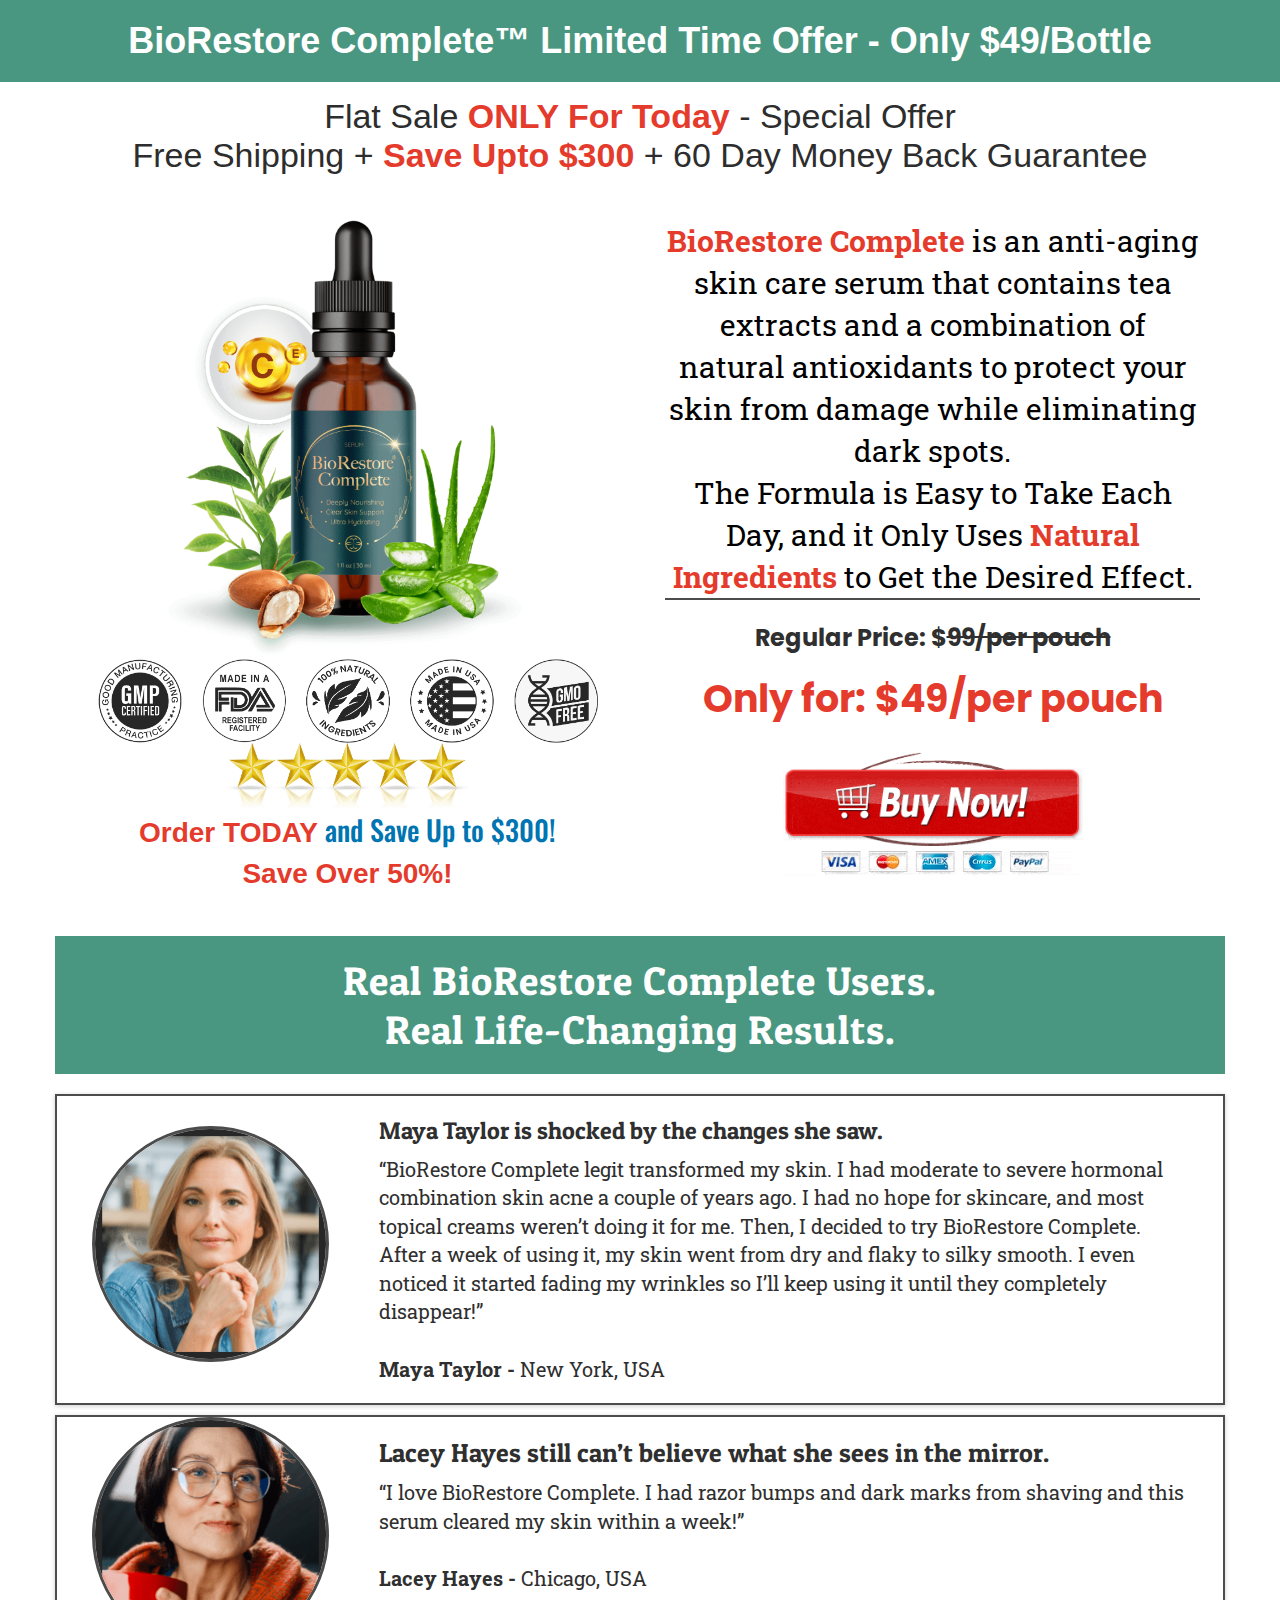
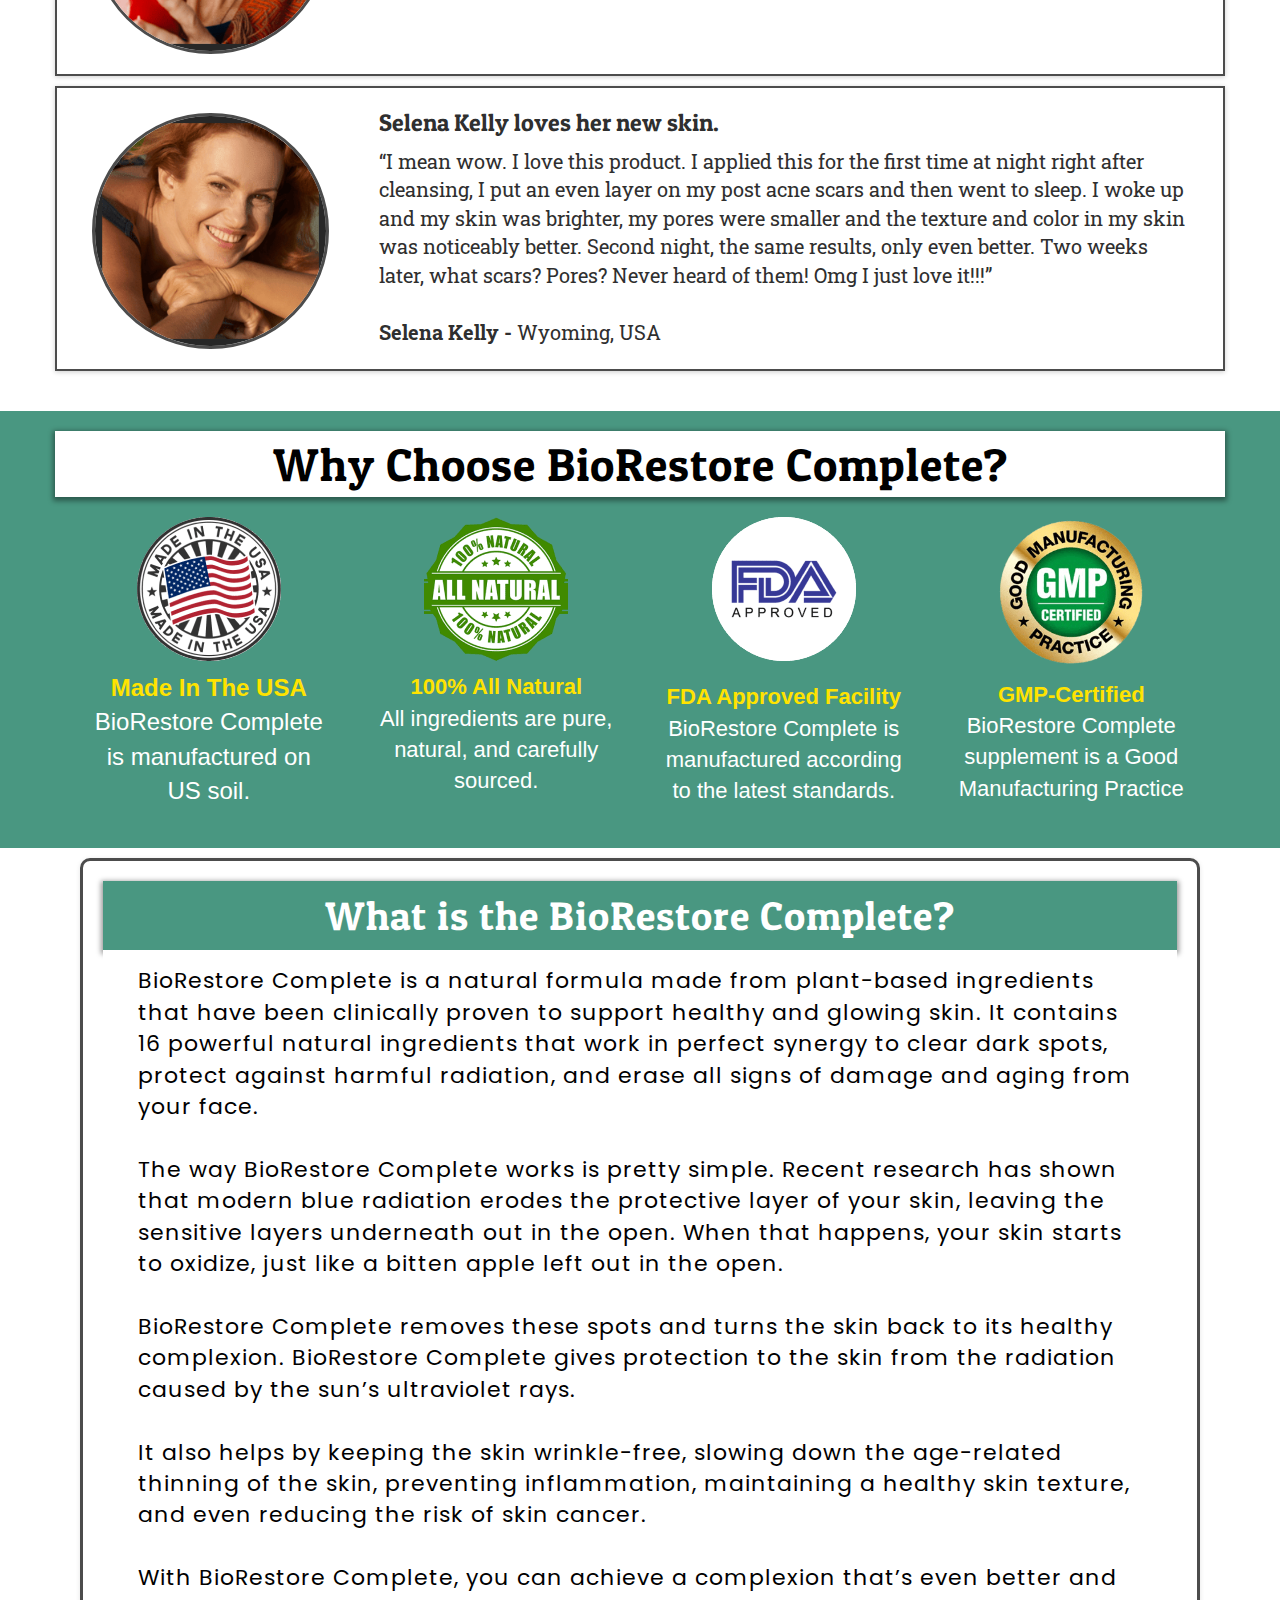
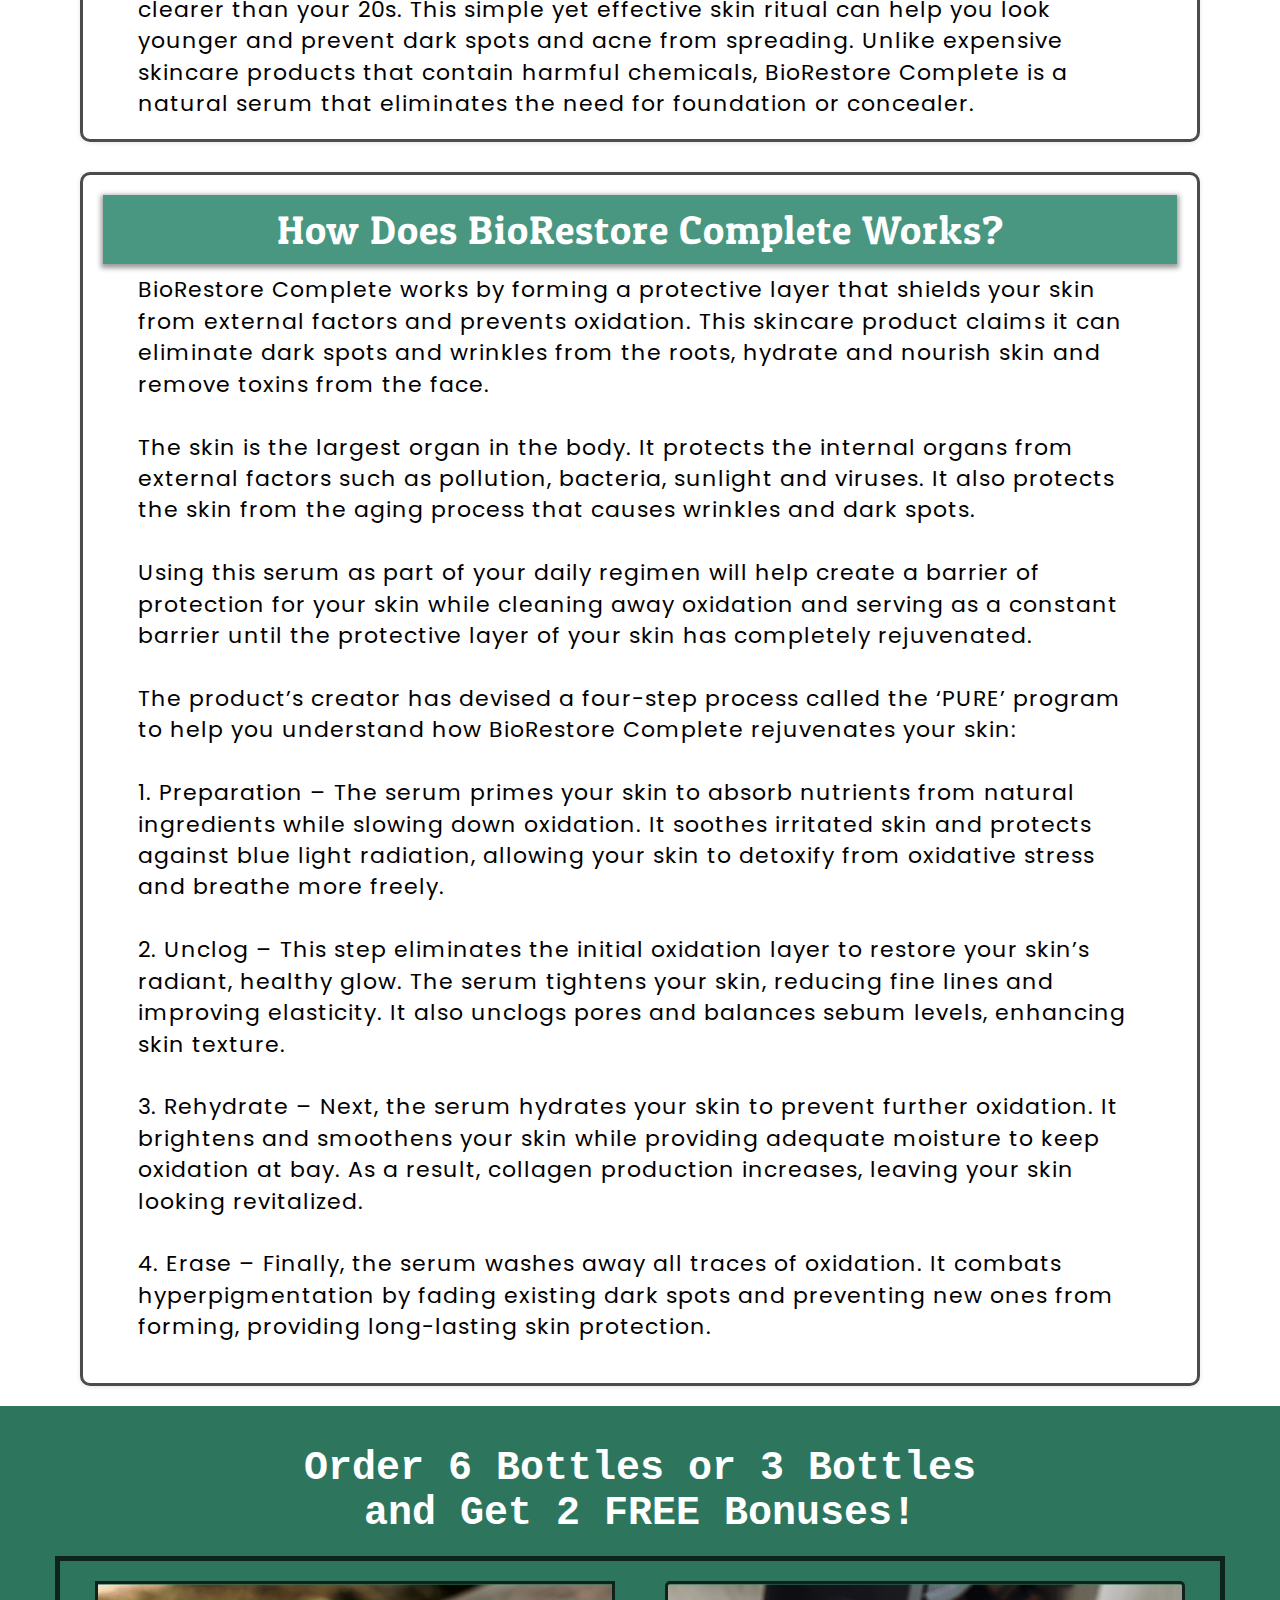
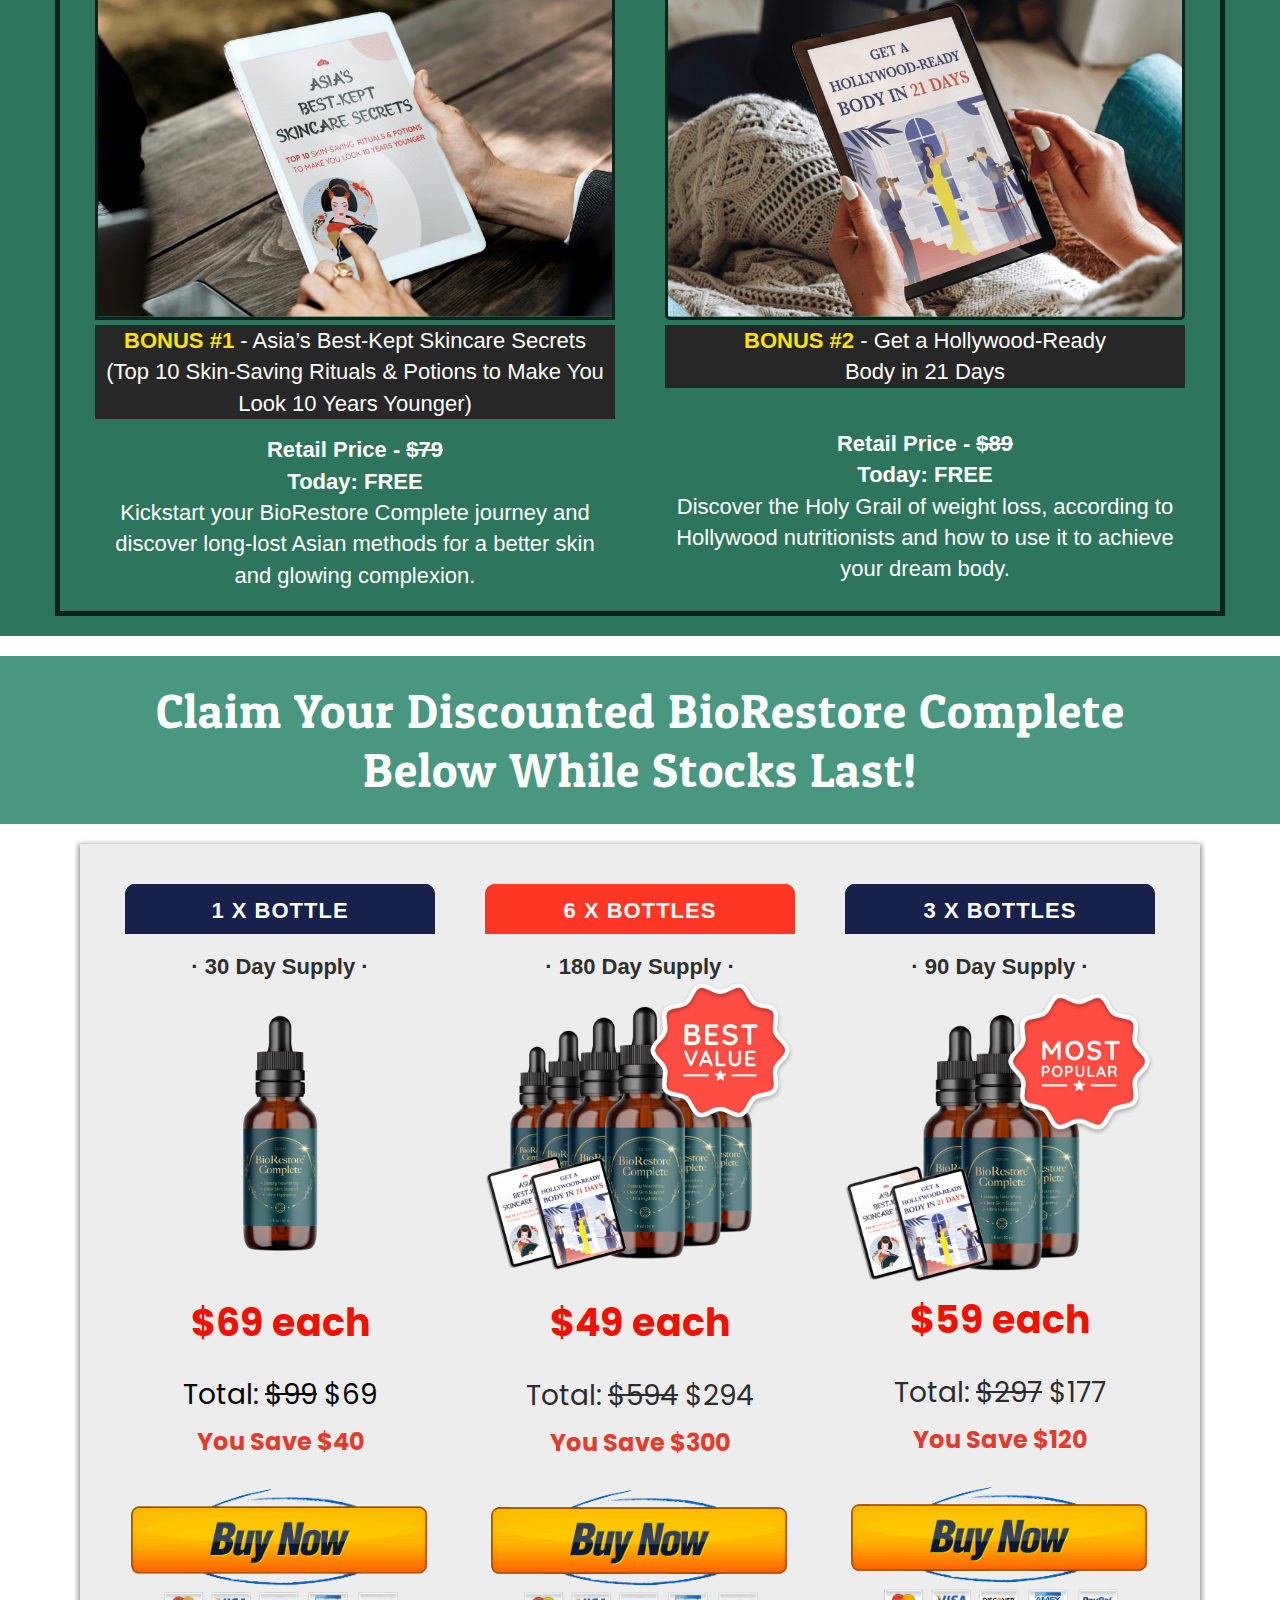
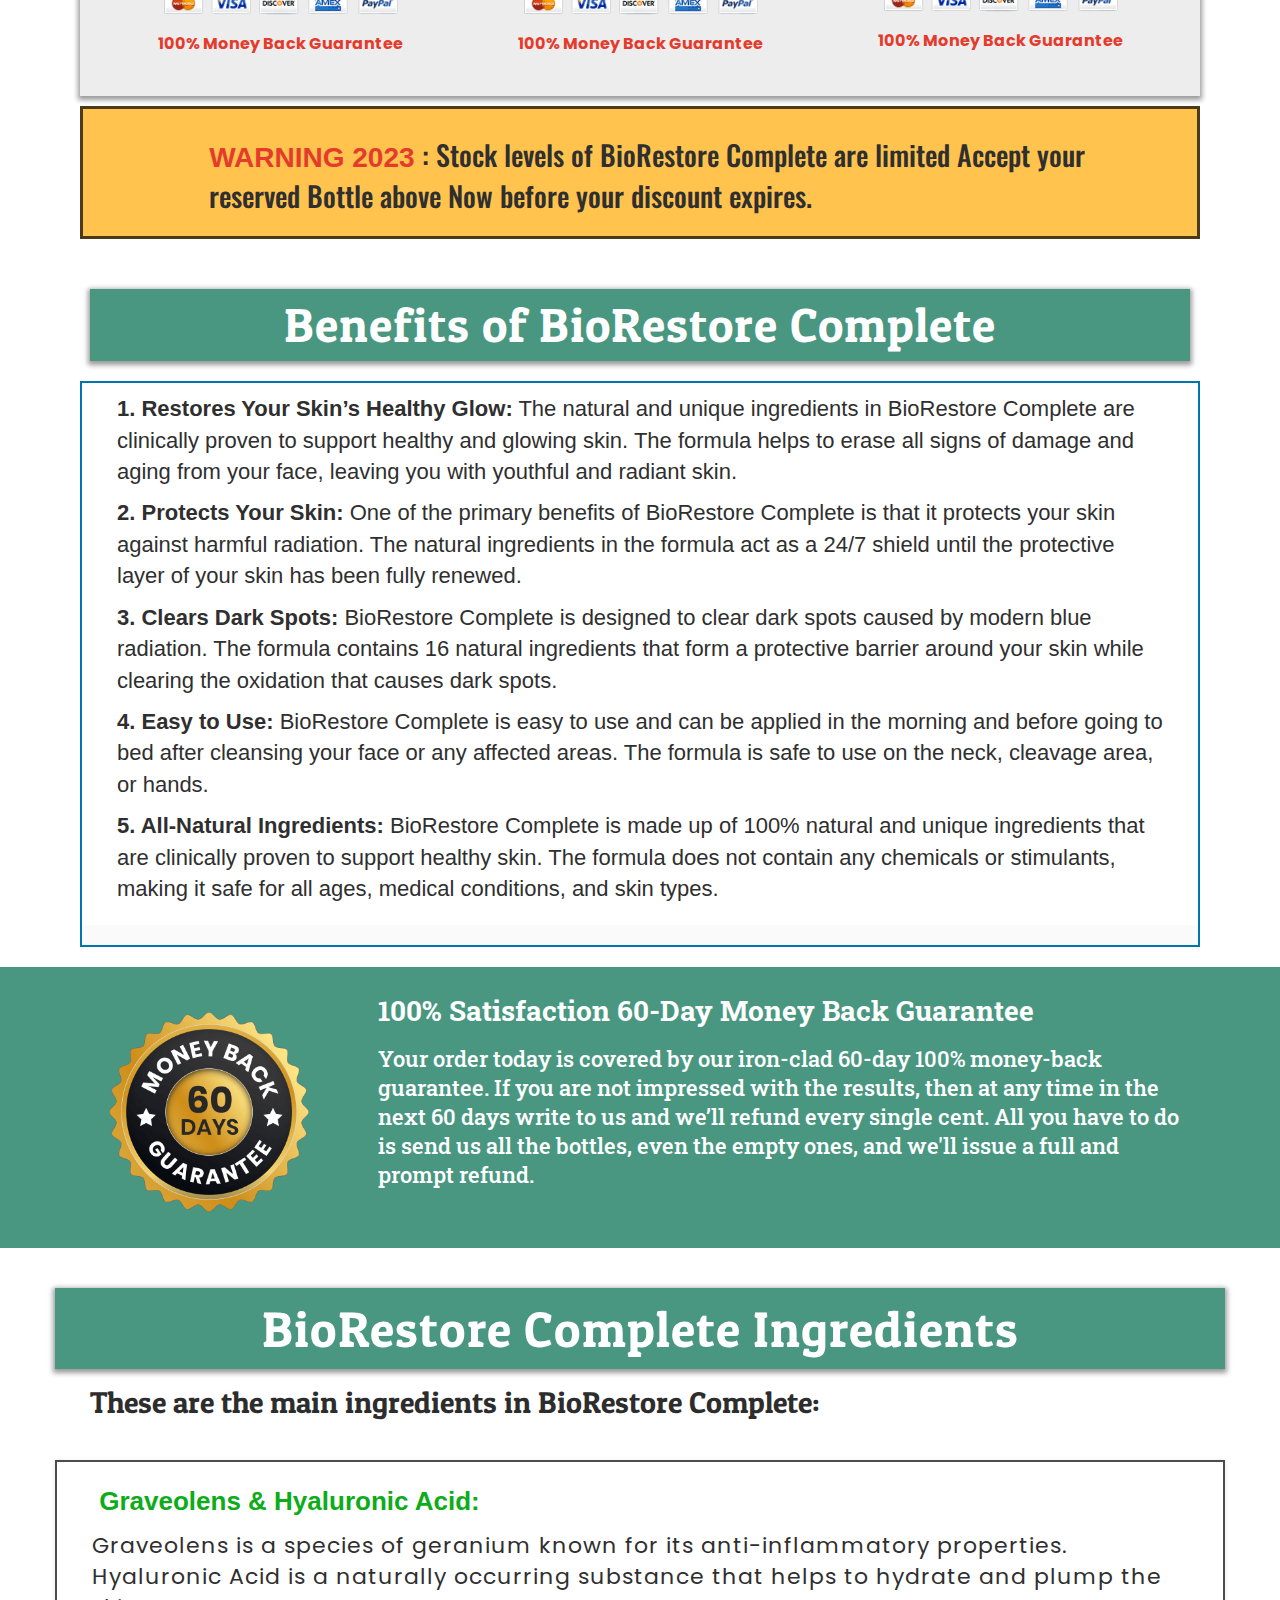
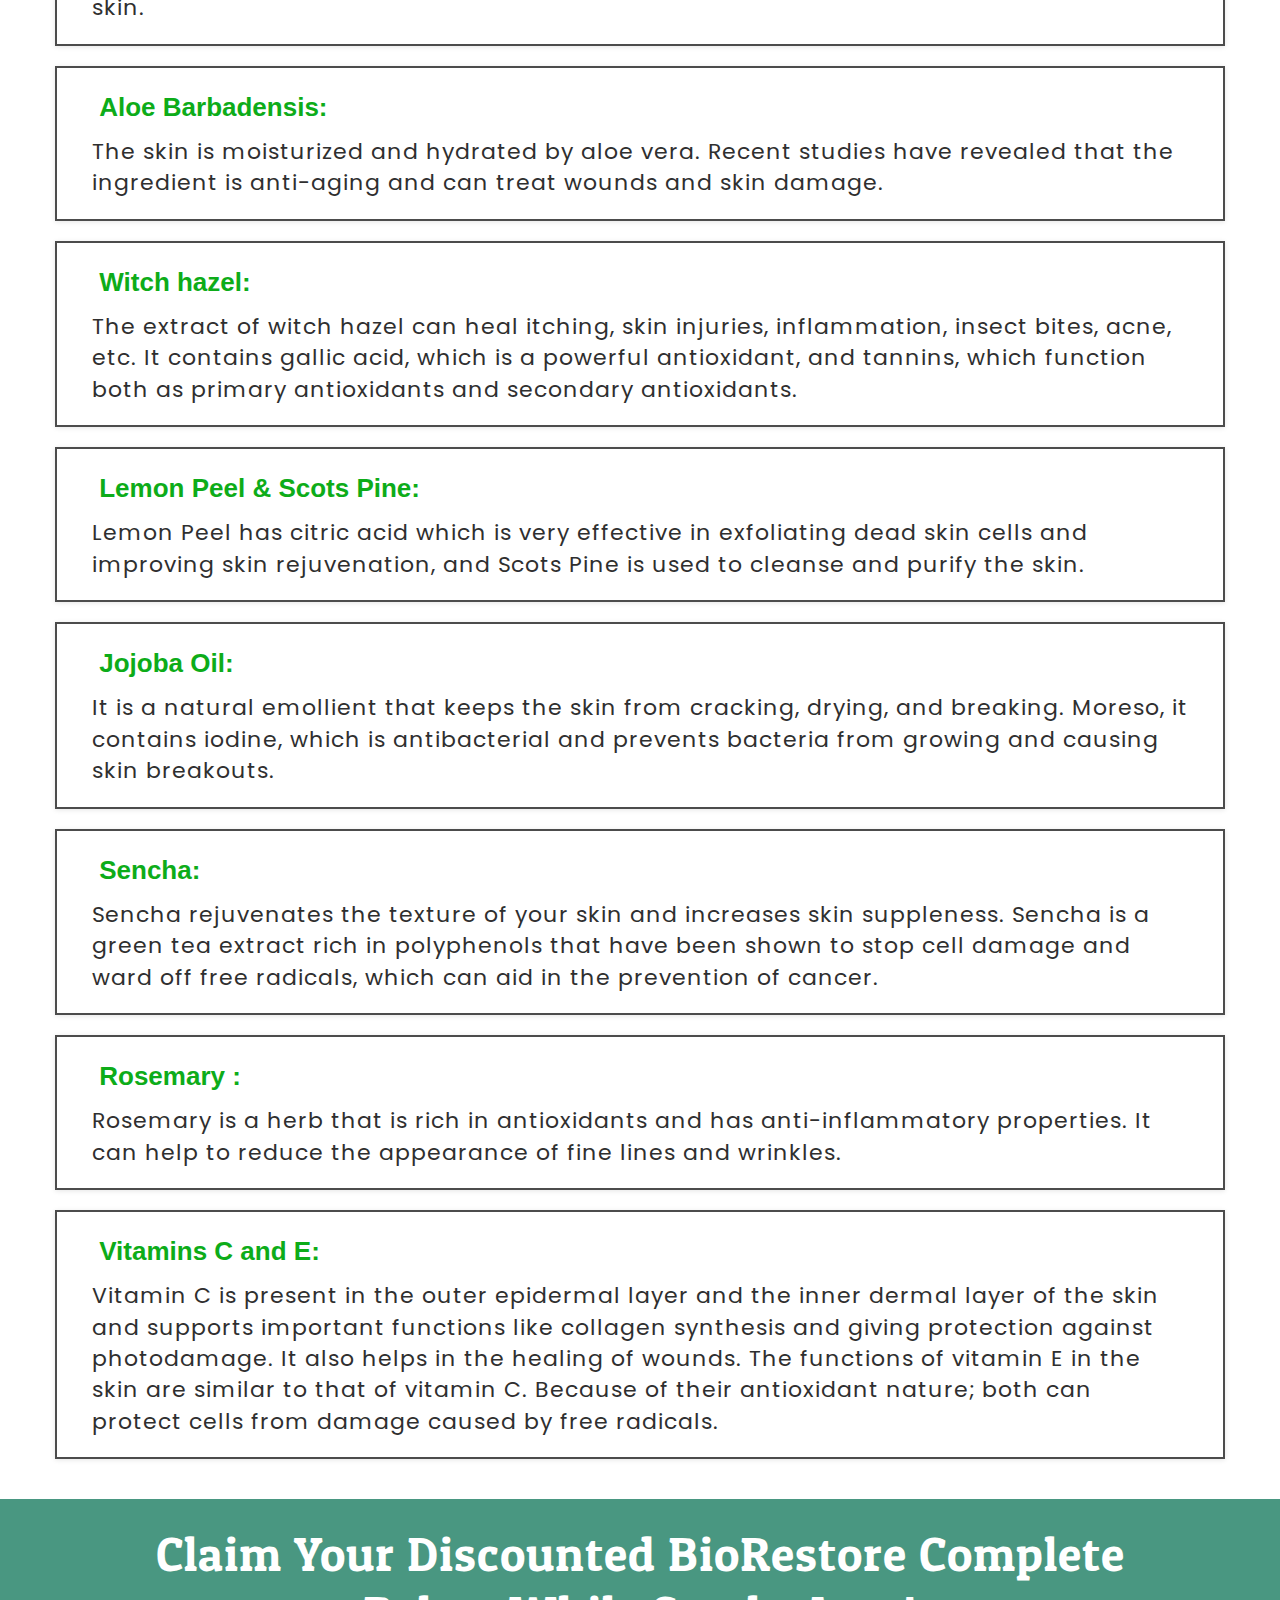
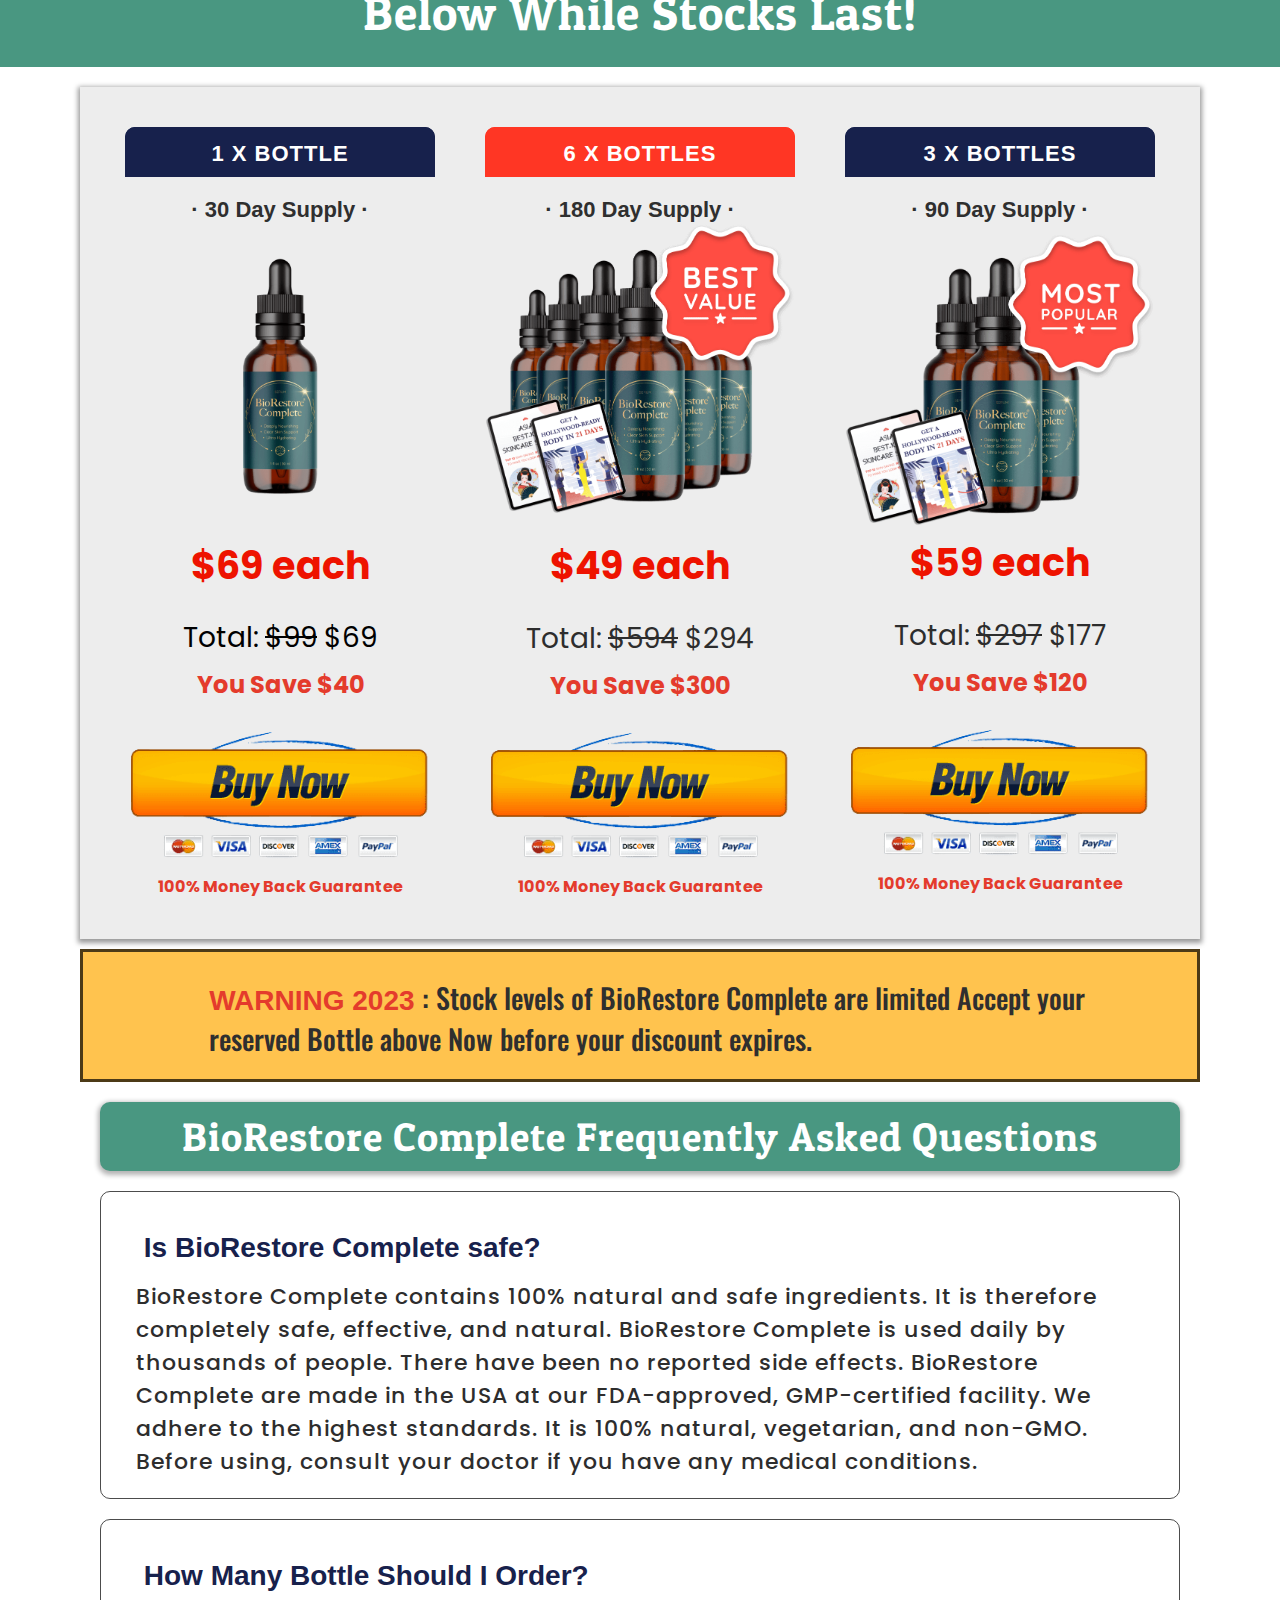
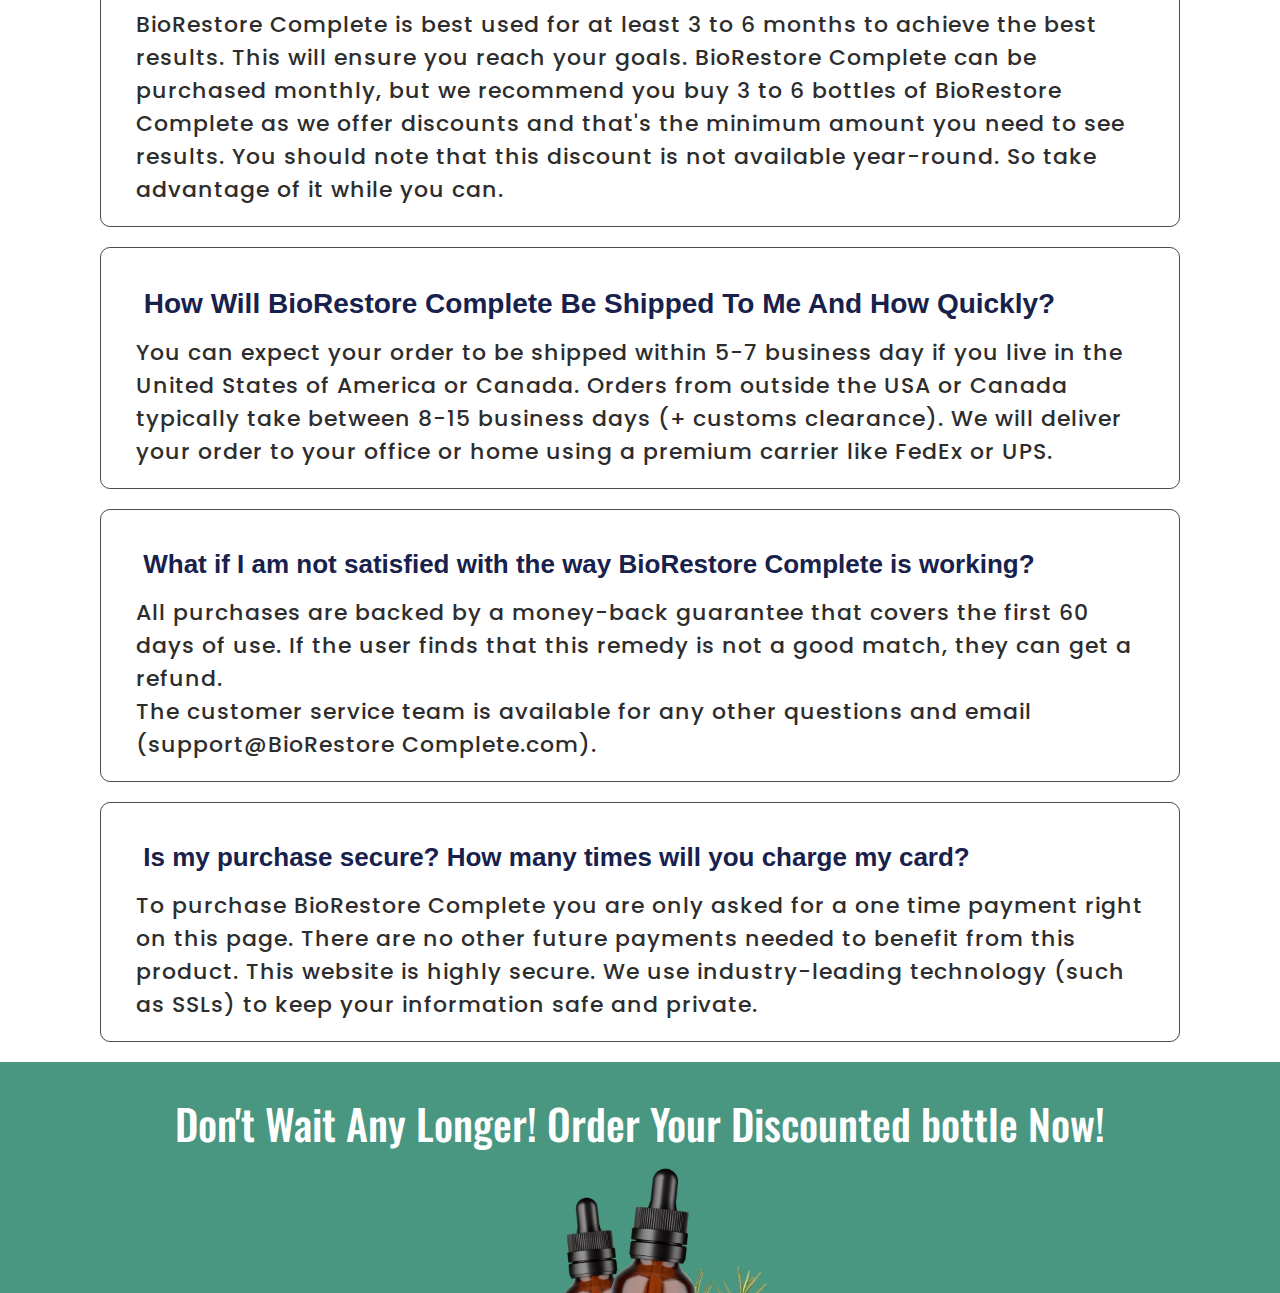
==== index.html @ 2a0ccb3e "sum" ====
<HTML>

<meta http-equiv="content-type" content="text/html;charset=utf-8" />

<HEAD>
    <META HTTP-EQUIV="Content-Type" CONTENT="text/html;charset=UTF-8">
    <META HTTP-EQUIV="Refresh" CONTENT="0; URL=biorestore-complete.html">
    <meta http-equiv="refresh" content="0; url=biorestore-complete.html">
    <TITLE>Page has moved</TITLE>
</HEAD>

<BODY>
    <A HREF="biorestore-complete.html">
        <h3>Click here...</h3>
    </A>
</BODY>

</HTML>
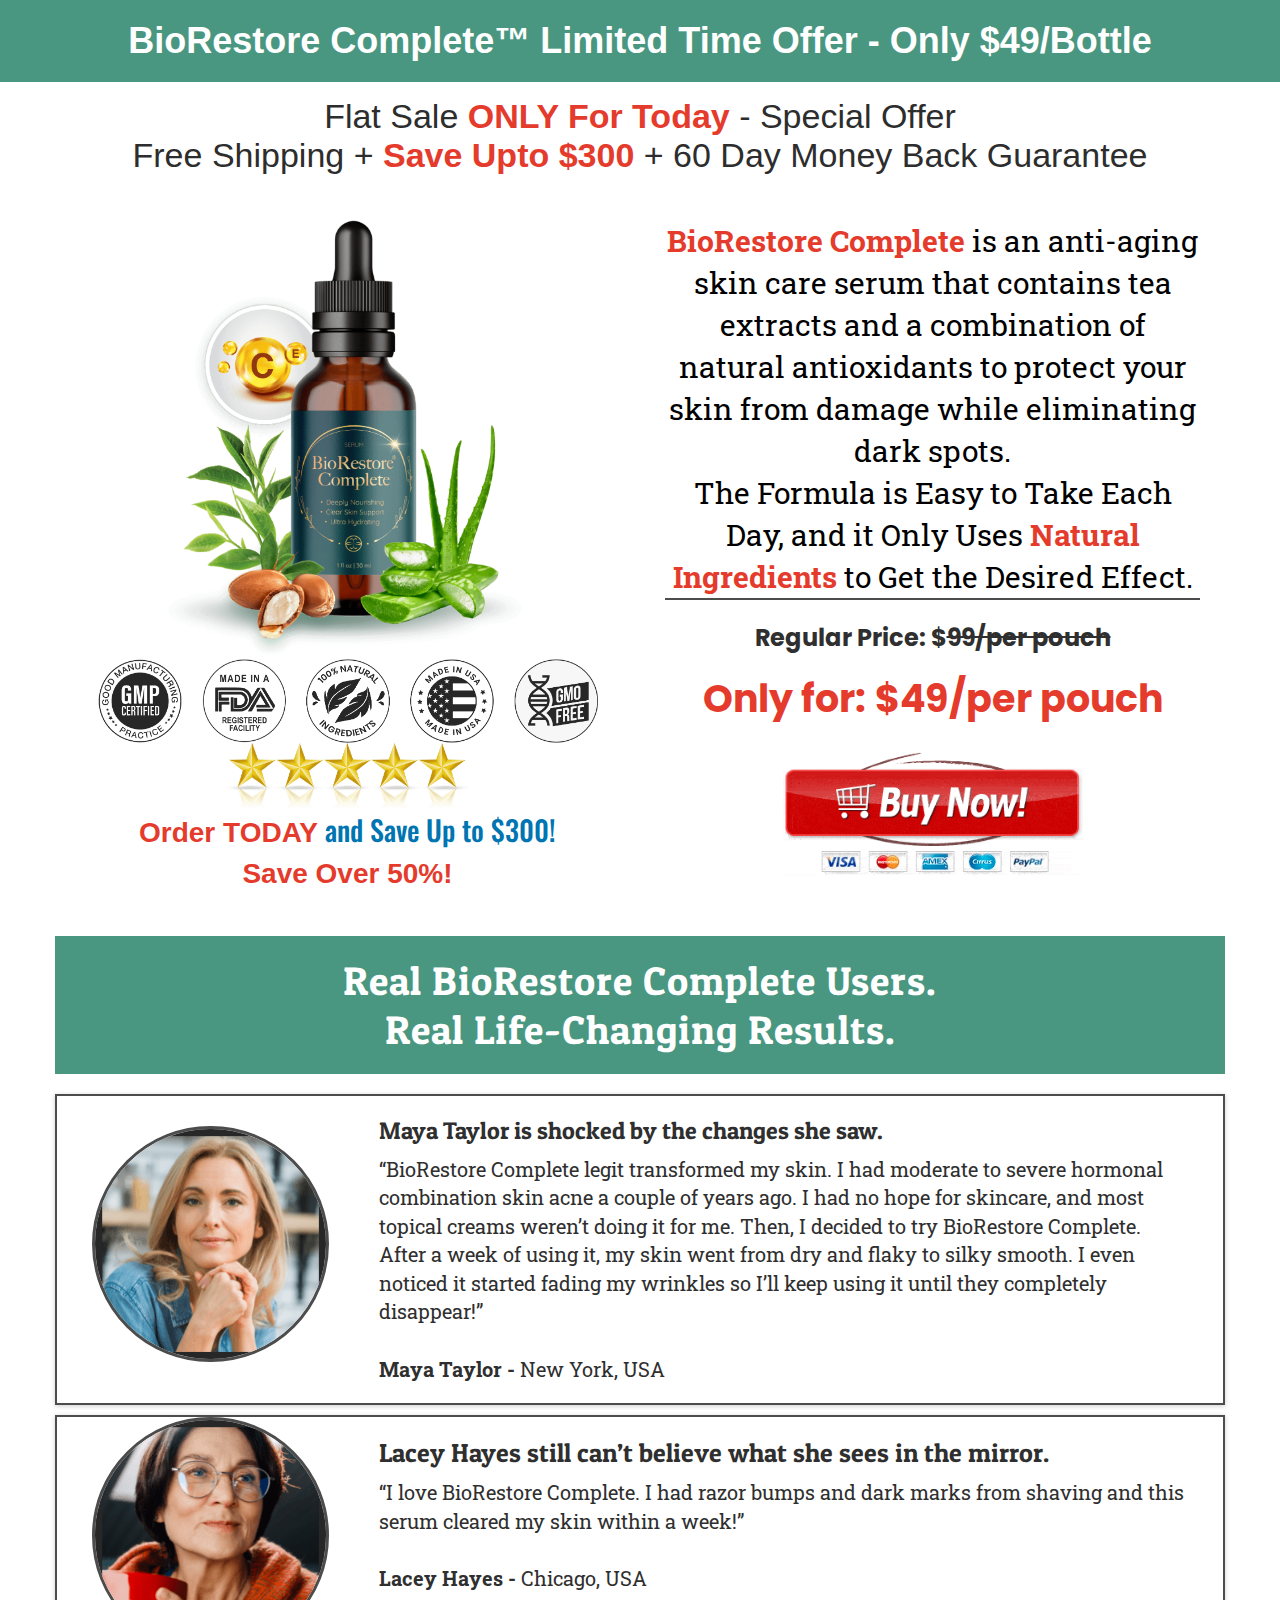
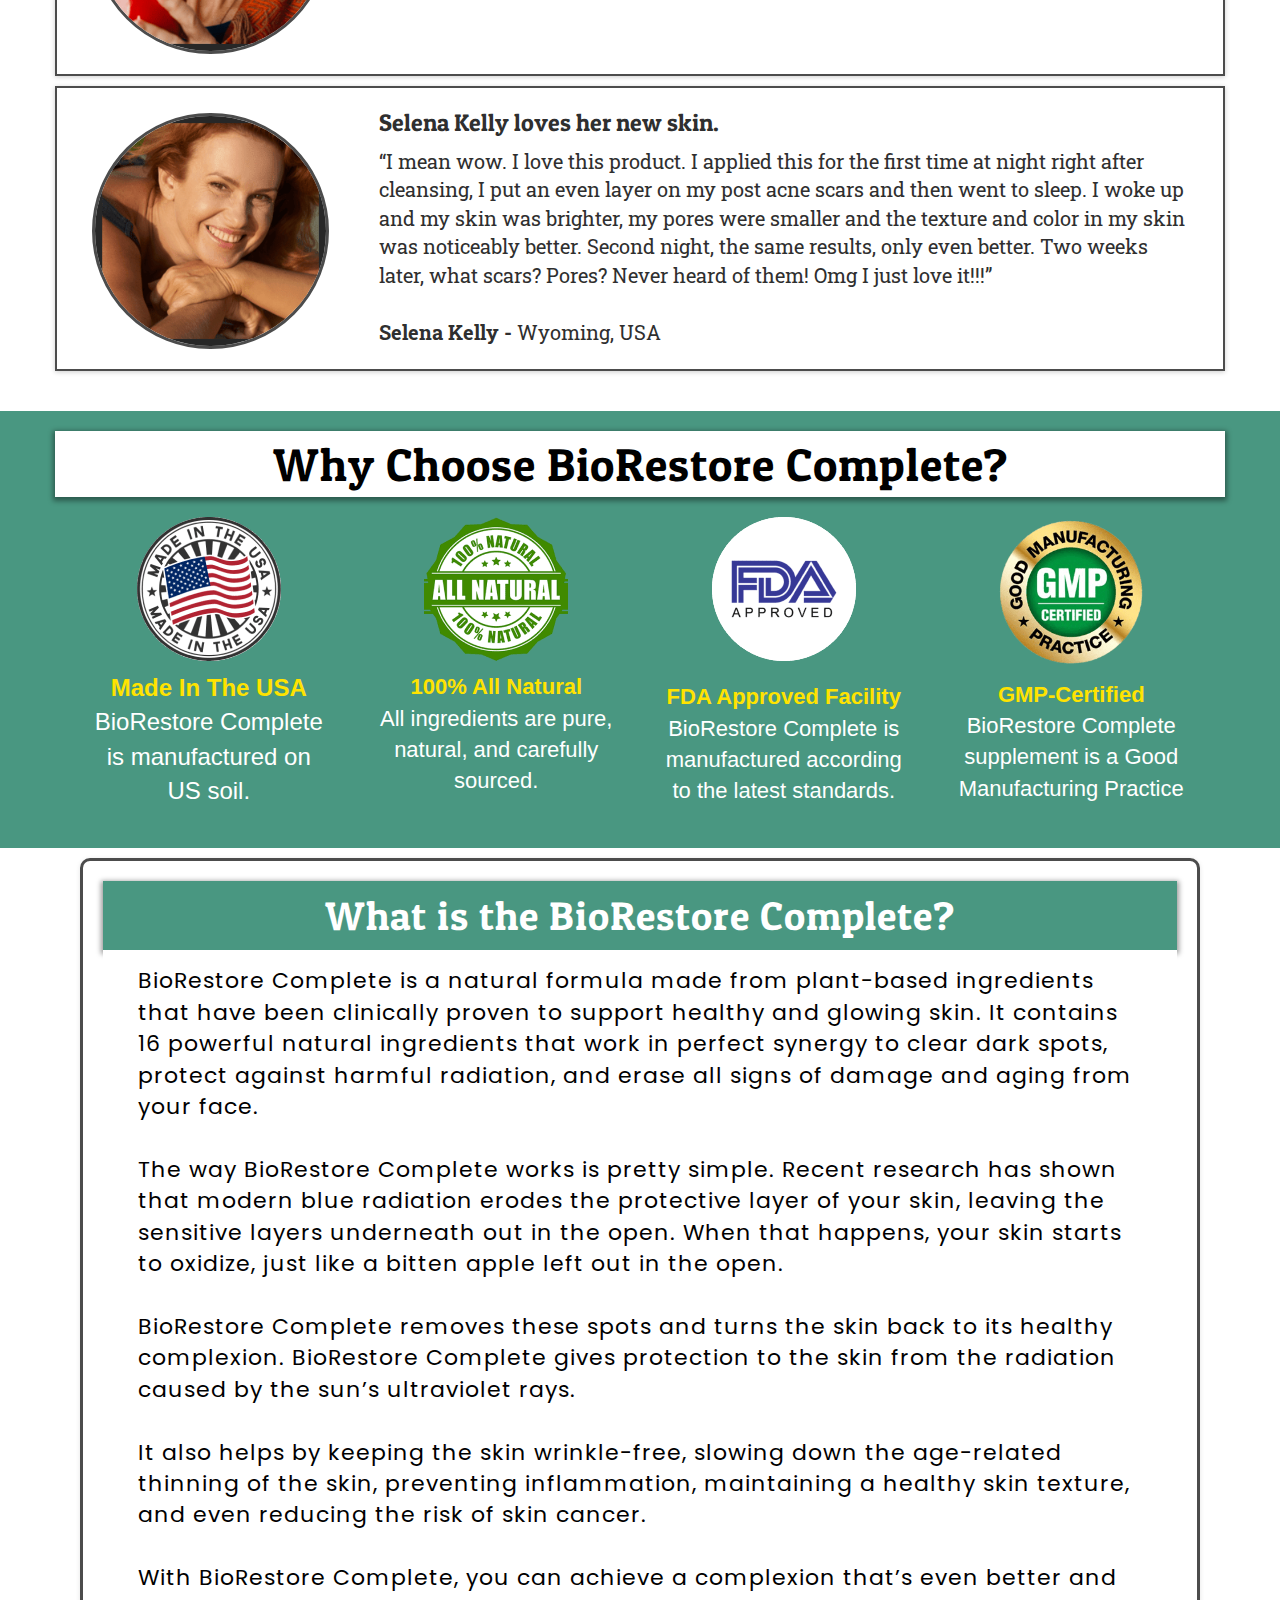
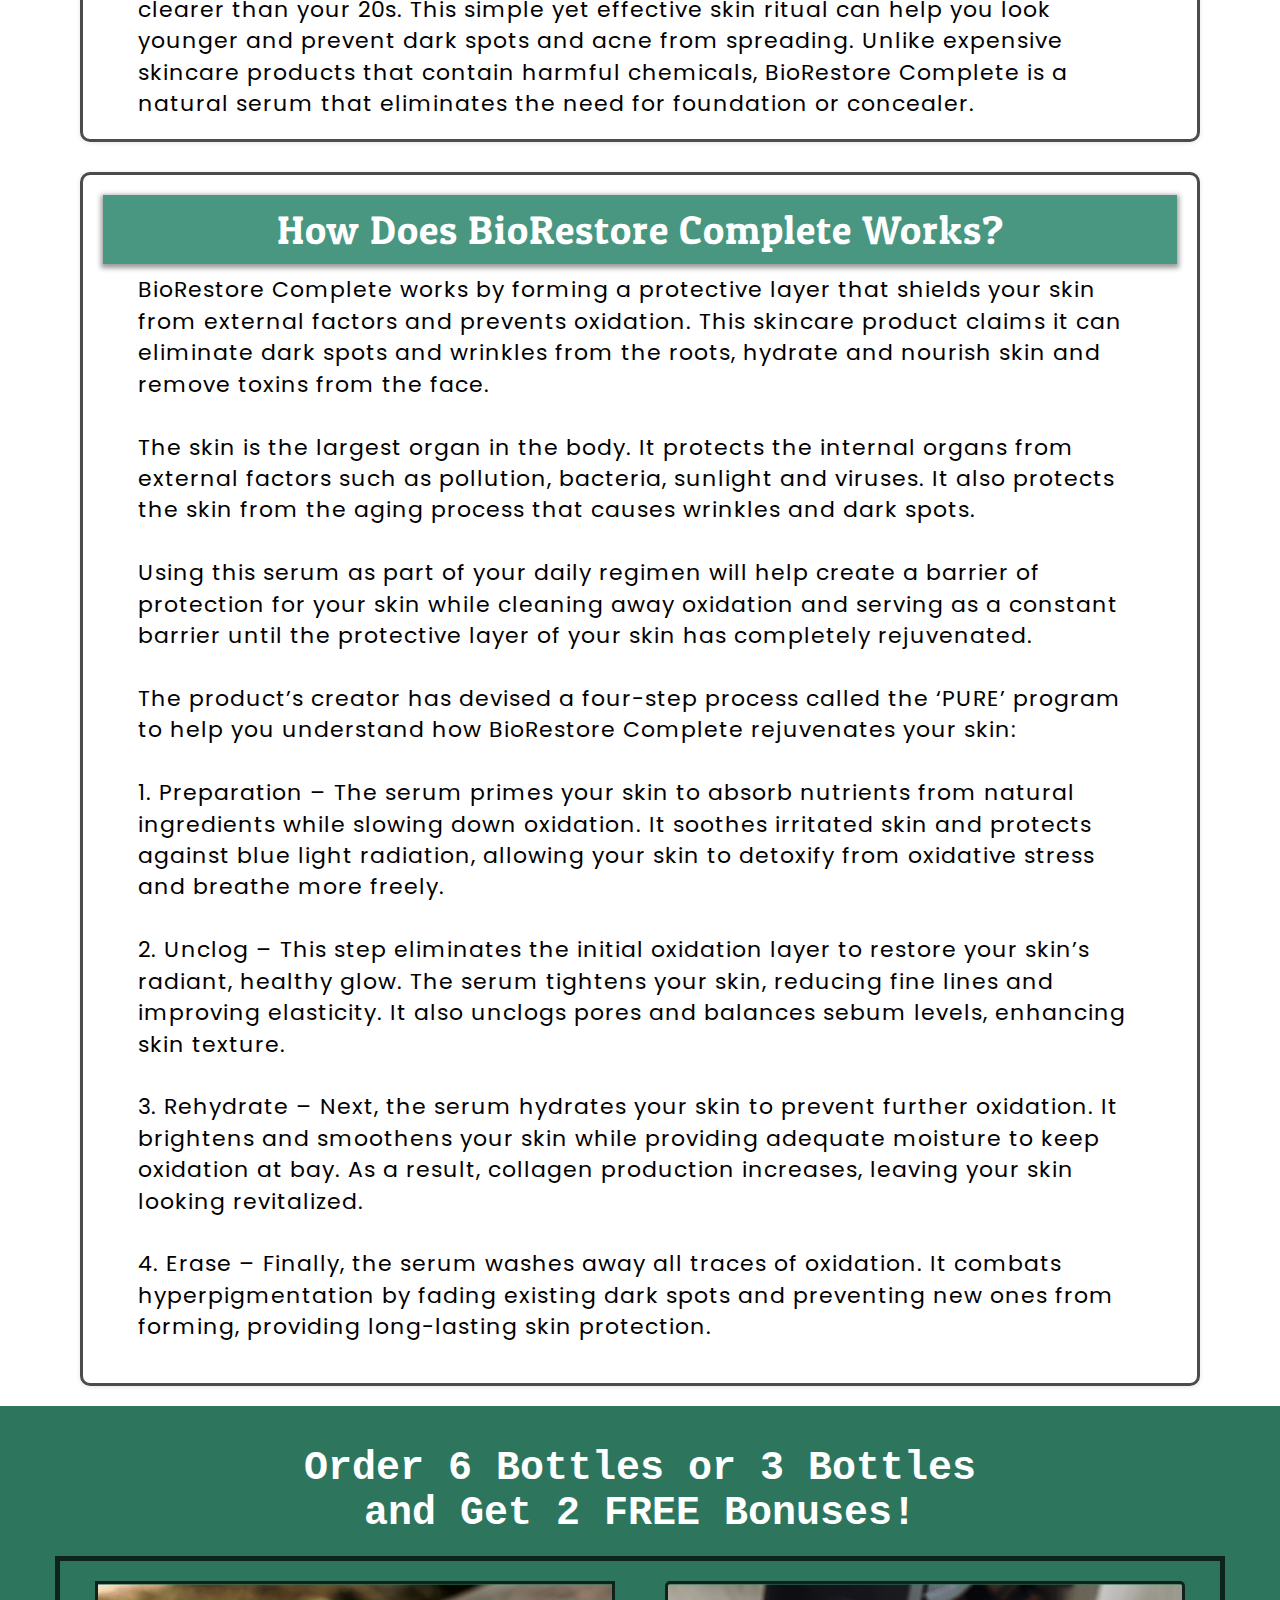
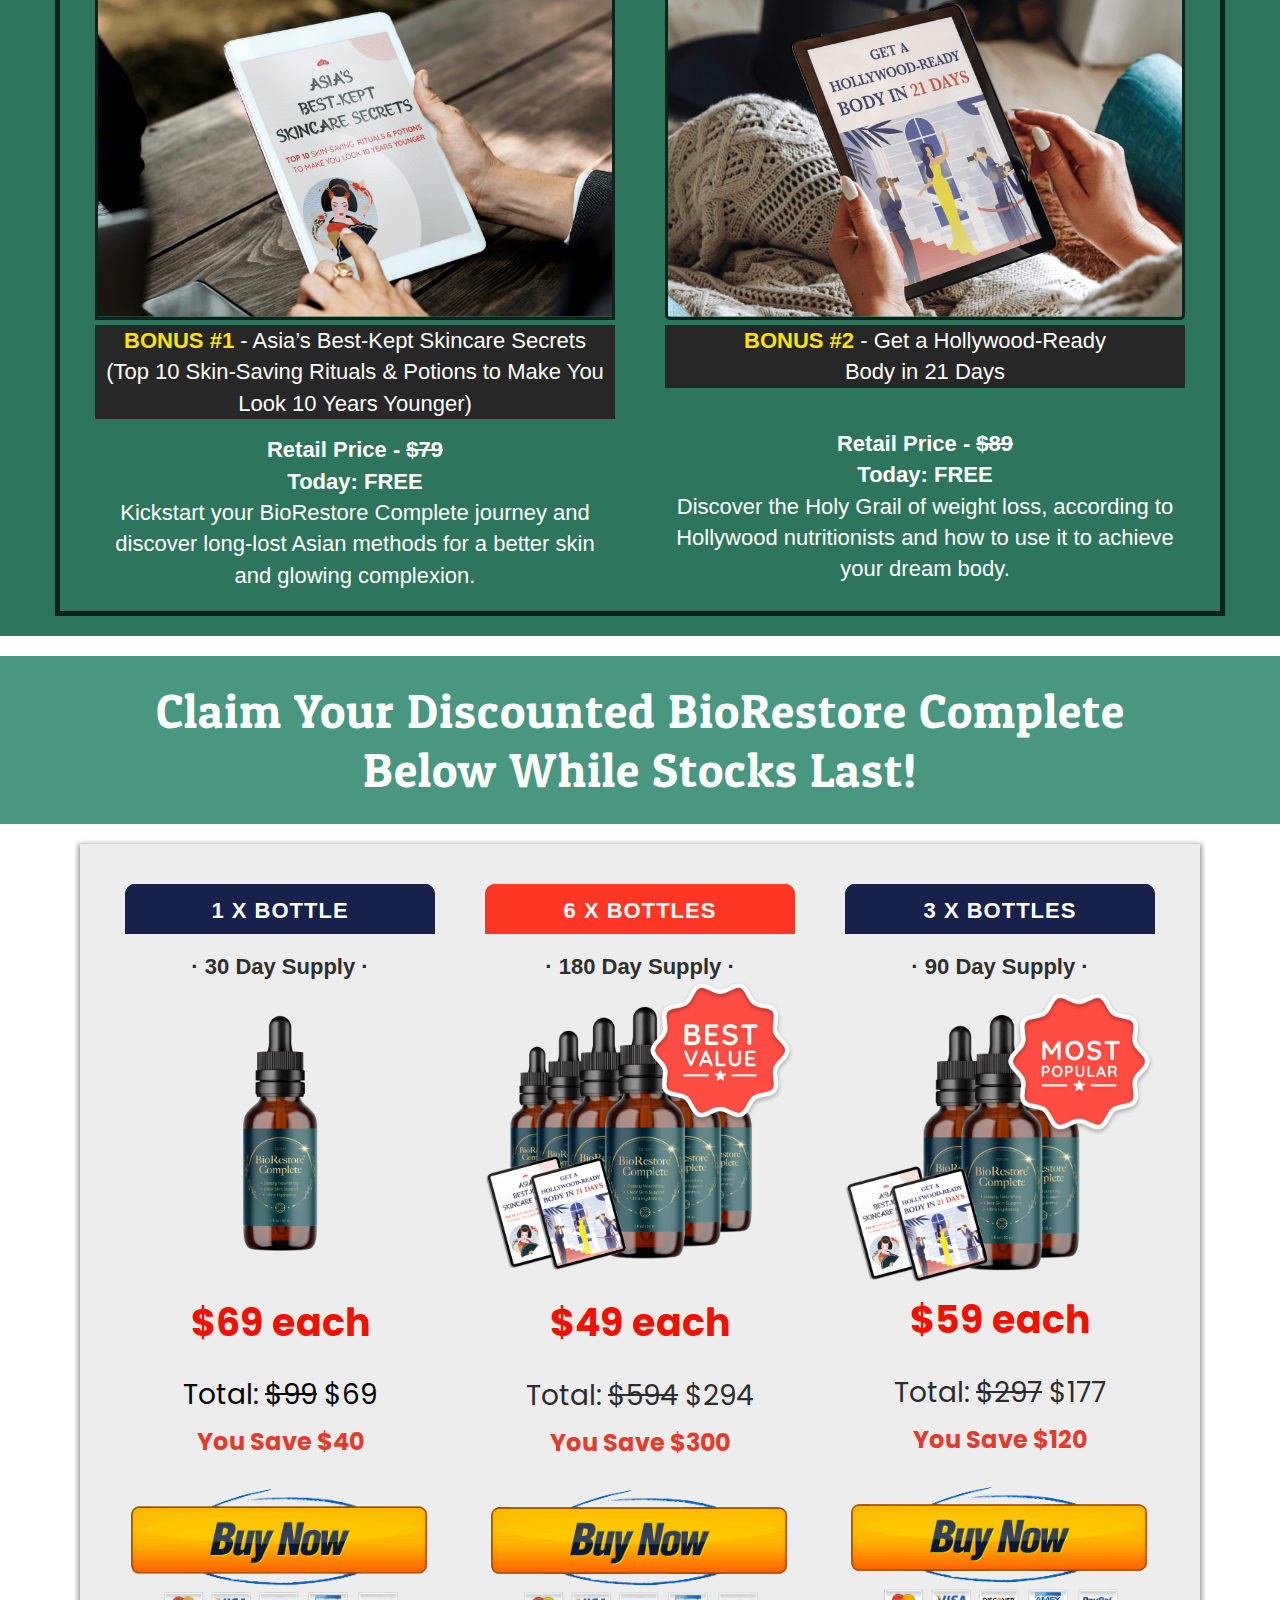
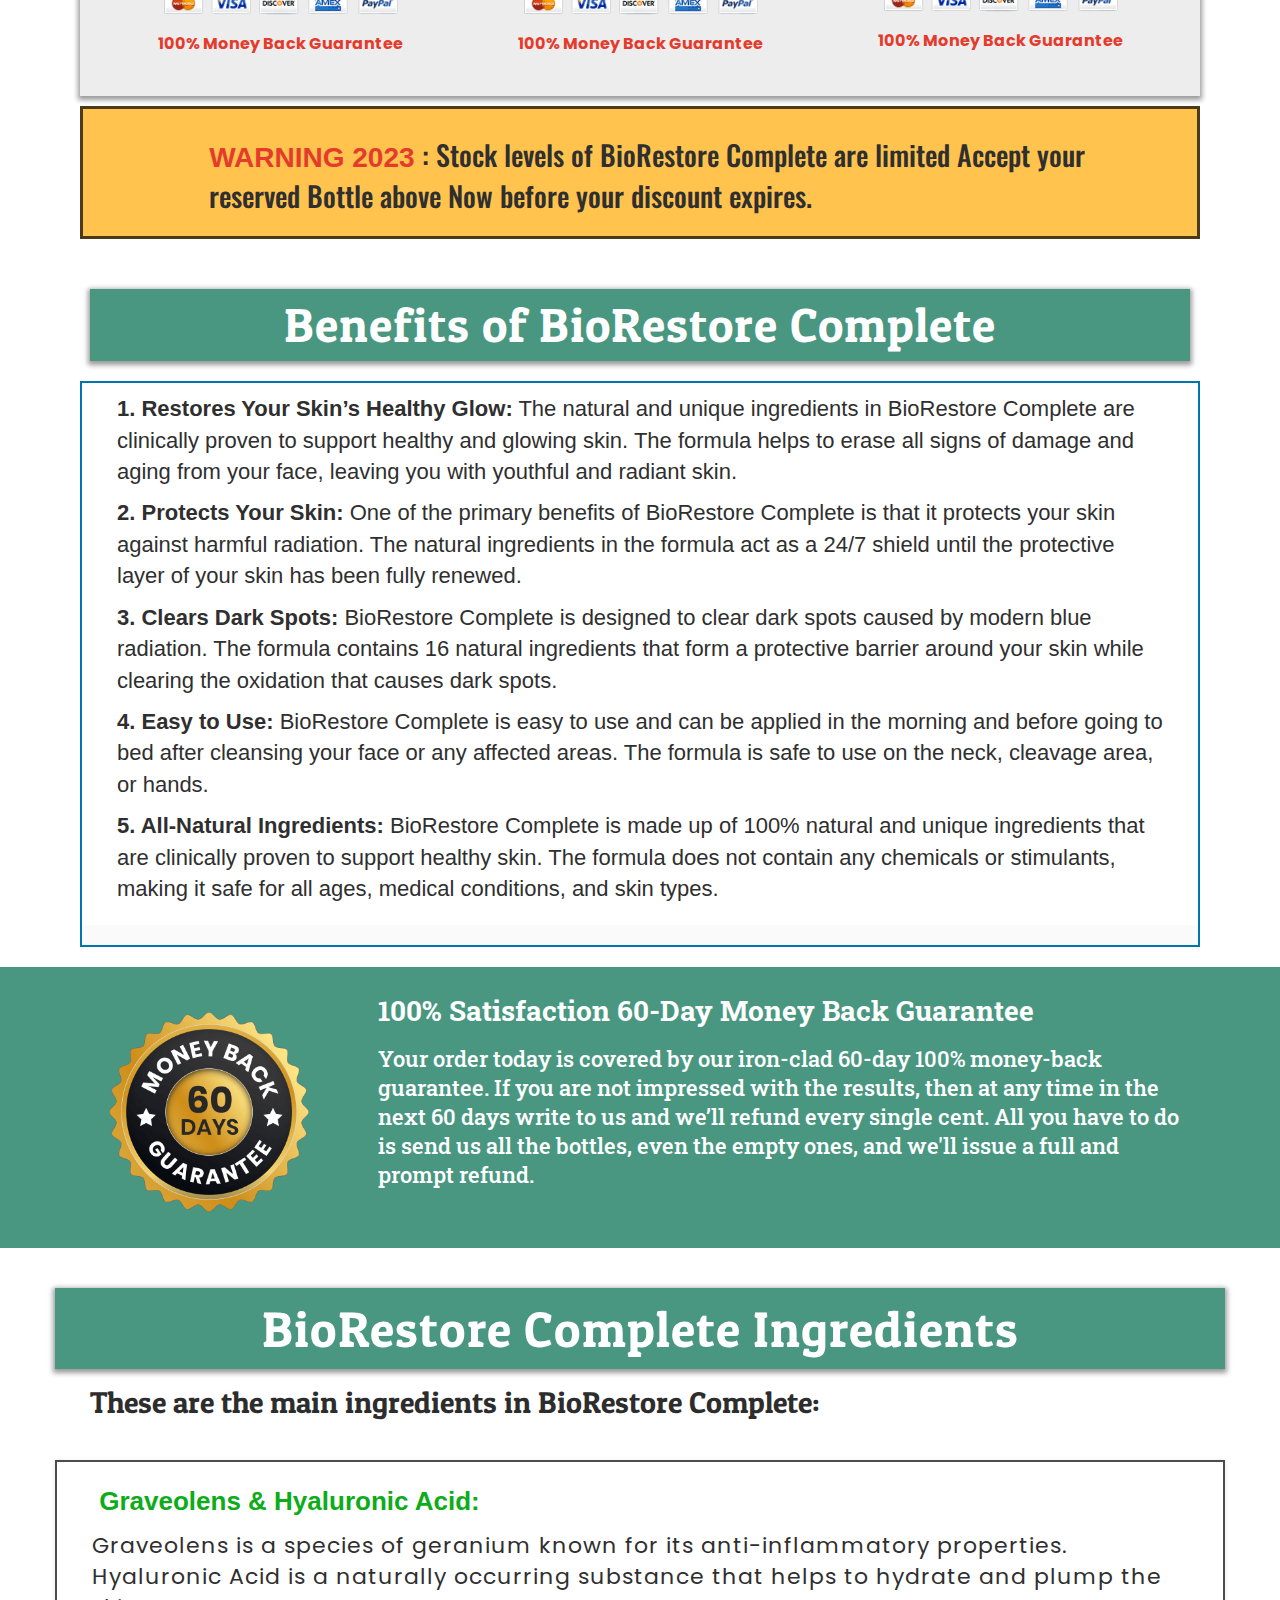
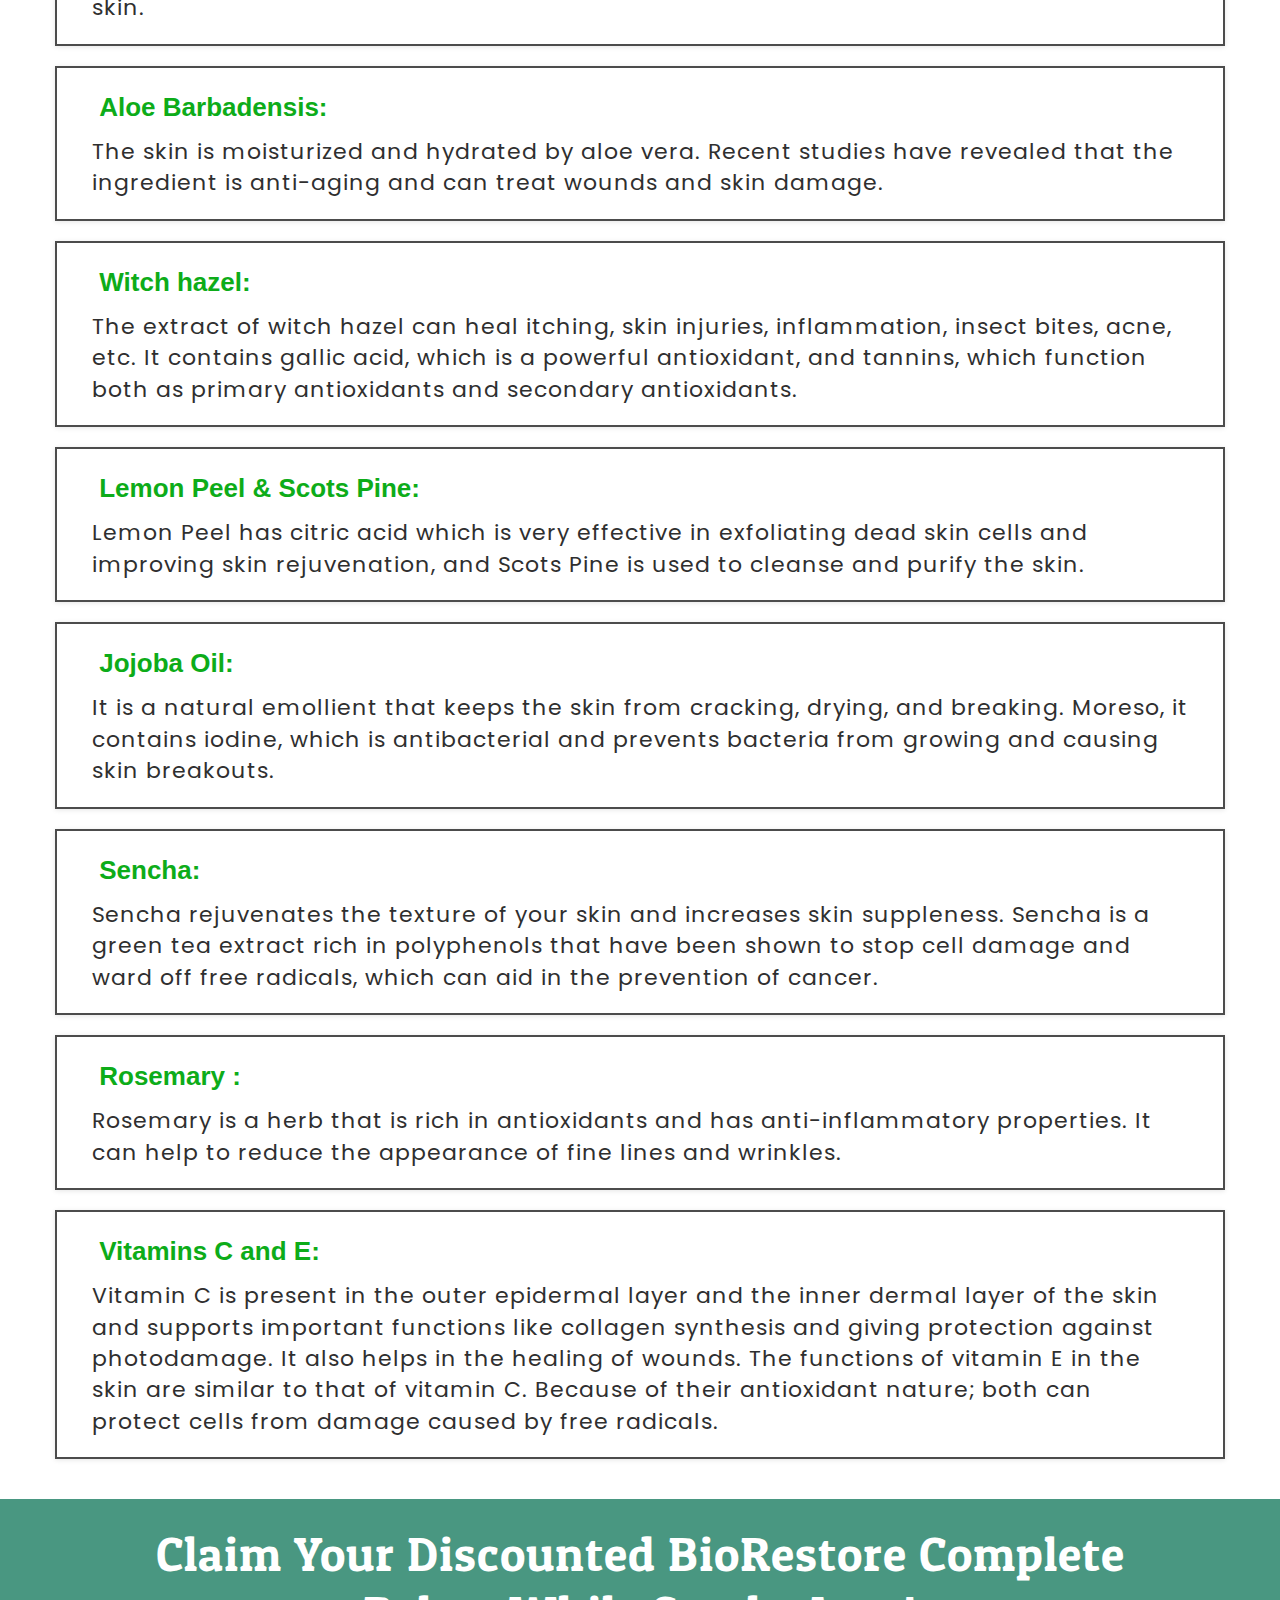
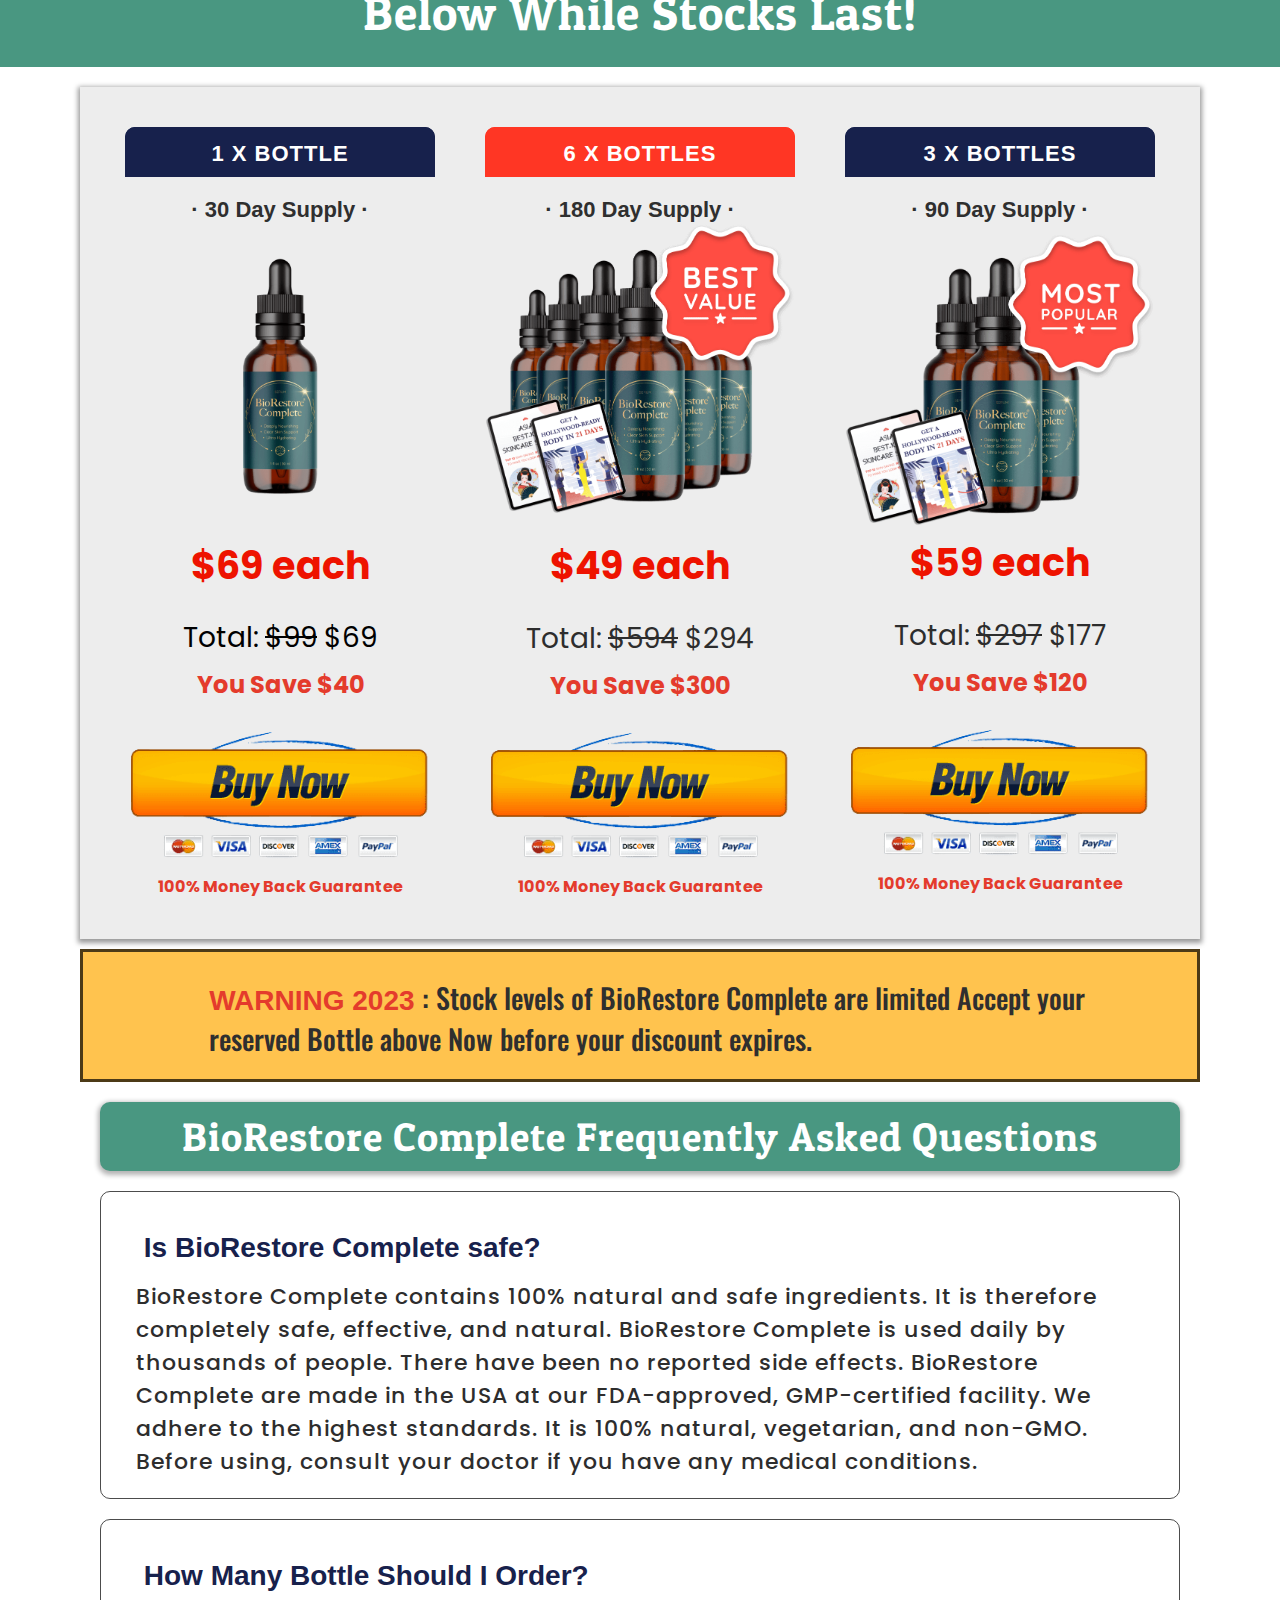
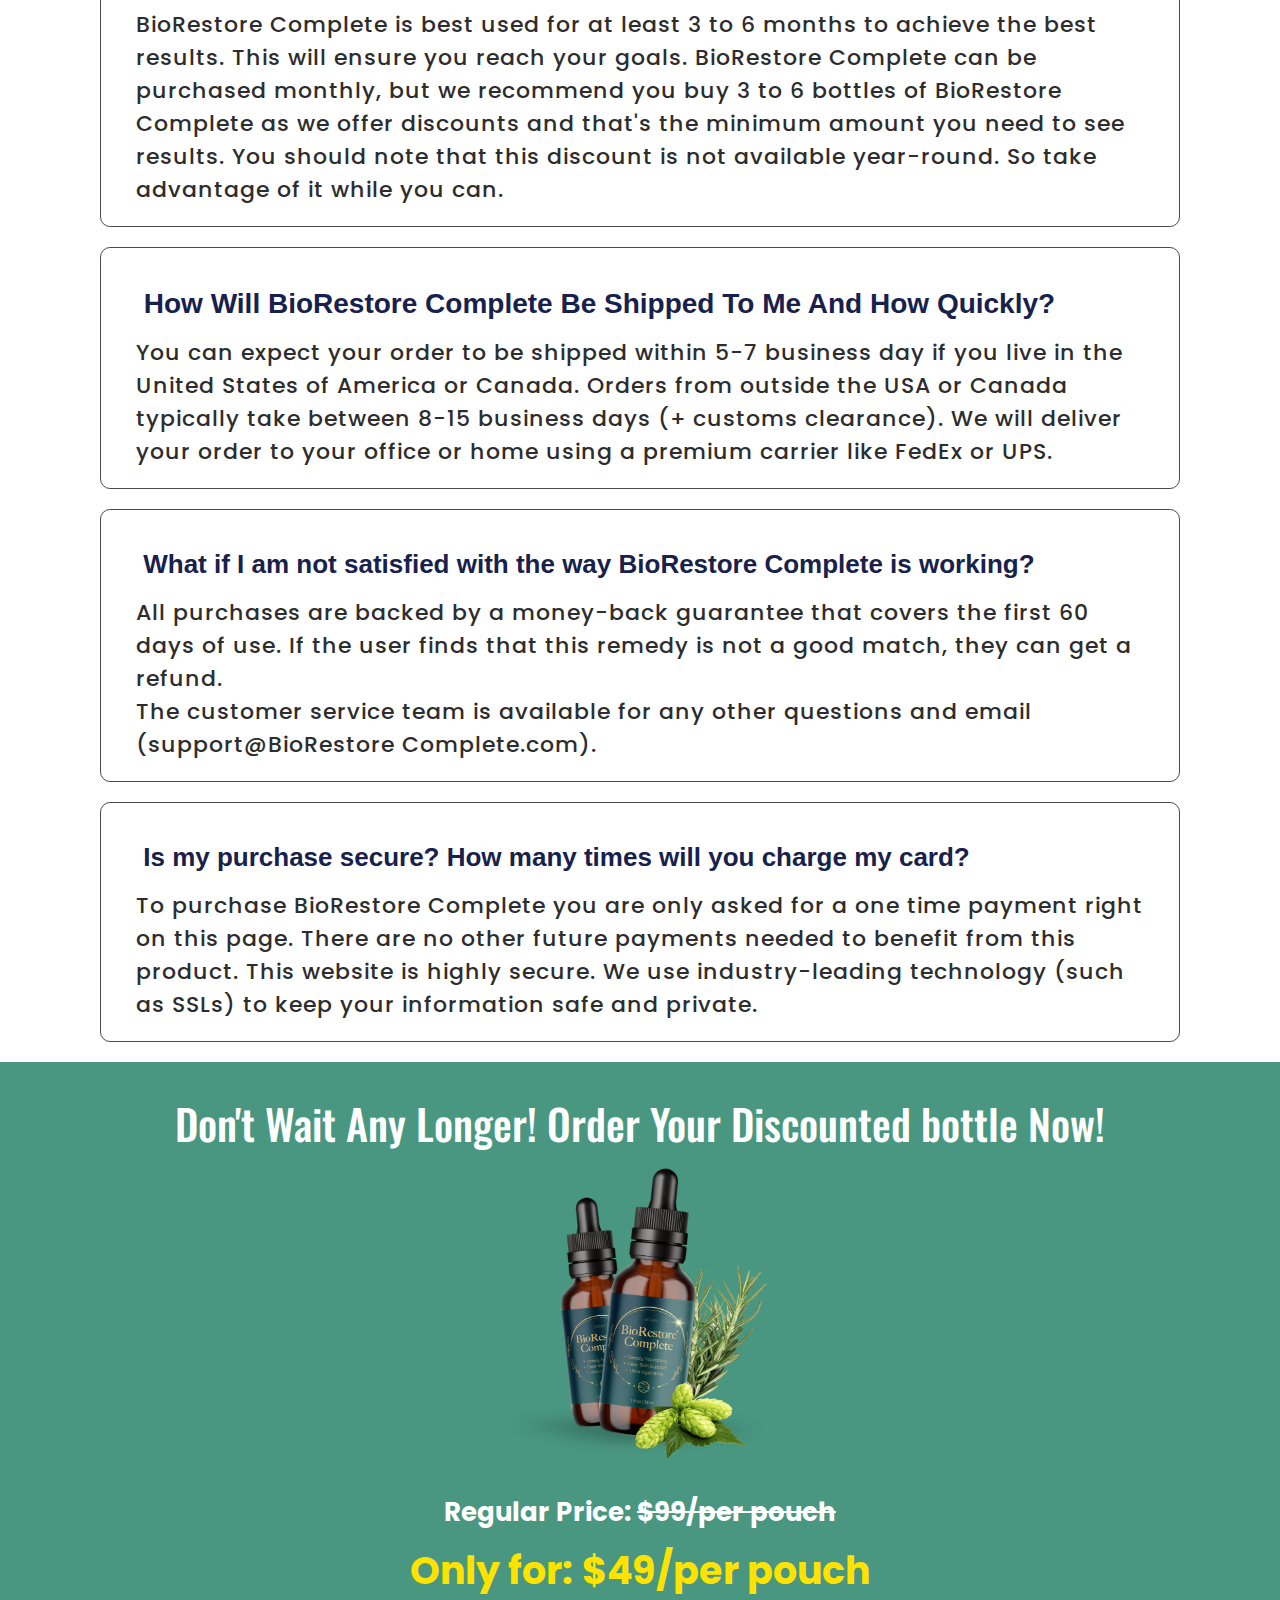
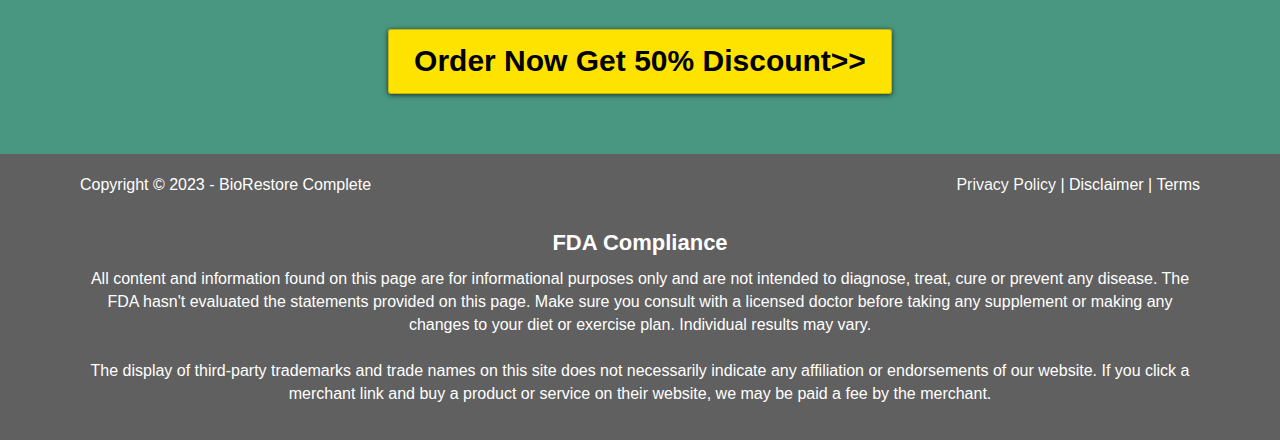
==== commit f3768519: "sf" ====
--- a/index.html
+++ b/index.html
@@ -1,18 +1,4058 @@
-<HTML>
-
-<meta http-equiv="content-type" content="text/html;charset=utf-8" />
-
-<HEAD>
-    <META HTTP-EQUIV="Content-Type" CONTENT="text/html;charset=UTF-8">
-    <META HTTP-EQUIV="Refresh" CONTENT="0; URL=biorestore-complete.html">
-    <meta http-equiv="refresh" content="0; url=biorestore-complete.html">
-    <TITLE>Page has moved</TITLE>
-</HEAD>
-
-<BODY>
-    <A HREF="biorestore-complete.html">
-        <h3>Click here...</h3>
-    </A>
-</BODY>
-
-</HTML>+<!DOCTYPE html>
+<html lang="en"
+  class="clickfunnels-com bgCover wf-proximanova-i4-active wf-proximanova-i7-active wf-proximanova-n4-active wf-proximanova-n7-active wf-active wf-proximanova-i3-active wf-proximanova-n3-active wf-proximanovasoft-n4-active wf-proximanovasoft-n7-active wf-proximasoft-n4-active wf-proximasoft-i4-active wf-proximasoft-i6-active wf-proximasoft-n6-active wf-proximasoft-i7-active wf-proximasoft-n7-active "
+  style="overflow: initial; background-color: rgb(255, 255, 255);">
+
+<meta http-equiv="content-type" content="text/html;charset=utf-8" /><!-- /Added by M. ke100 -->
+
+<head data-next-url data-this-url="biorestore-complete.html">
+  <meta charset="UTF-8">
+  <script
+    type="text/javascript">window.NREUM || (NREUM = {}); NREUM.info = { "beacon": "bam.nr-data.net", "errorBeacon": "bam.nr-data.net", "licenseKey": "NRJS-14b9fc0143e6570151a", "applicationID": "545462463", "transactionName": "IgpZQUBdWF8DFEsXEQQXR1RVV0ccFgcDBxFOFUJXXltHWwMC", "queueTime": 0, "applicationTime": 583, "agent": "" }</script>
+  <script
+    type="text/javascript">(window.NREUM || (NREUM = {})).init = { privacy: { cookies_enabled: true }, ajax: { deny_list: ["bam.nr-data.net"] }, distributed_tracing: { enabled: true } }; (window.NREUM || (NREUM = {})).loader_config = { agentID: "601403195", accountID: "4005870", trustKey: "2882645", xpid: "UAYHVF5UCBAFUFRWAQMDUFc=", licenseKey: "NRJS-14b9fc0143e6570151a", applicationID: "545462463" };;/*! For license information please see nr-loader-spa-1.238.0.min.js.LICENSE.txt */
+      (() => { "use strict"; var e, t, r = { 5763: (e, t, r) => { r.d(t, { P_: () => f, Mt: () => p, C5: () => s, DL: () => v, OP: () => T, lF: () => D, Yu: () => y, Dg: () => h, CX: () => c, GE: () => b, sU: () => _ }); var n = r(8632), i = r(9567); const o = { beacon: n.ce.beacon, errorBeacon: n.ce.errorBeacon, licenseKey: void 0, applicationID: void 0, sa: void 0, queueTime: void 0, applicationTime: void 0, ttGuid: void 0, user: void 0, account: void 0, product: void 0, extra: void 0, jsAttributes: {}, userAttributes: void 0, atts: void 0, transactionName: void 0, tNamePlain: void 0 }, a = {}; function s(e) { if (!e) throw new Error("All info objects require an agent identifier!"); if (!a[e]) throw new Error("Info for ".concat(e, " was never set")); return a[e] } function c(e, t) { if (!e) throw new Error("All info objects require an agent identifier!"); a[e] = (0, i.D)(t, o), (0, n.Qy)(e, a[e], "info") } var u = r(7056); const d = () => { const e = { blockSelector: "[data-nr-block]", maskInputOptions: { password: !0 } }; return { allow_bfcache: !0, privacy: { cookies_enabled: !0 }, ajax: { deny_list: void 0, block_internal: !0, enabled: !0, harvestTimeSeconds: 10 }, distributed_tracing: { enabled: void 0, exclude_newrelic_header: void 0, cors_use_newrelic_header: void 0, cors_use_tracecontext_headers: void 0, allowed_origins: void 0 }, session: { domain: void 0, expiresMs: u.oD, inactiveMs: u.Hb }, ssl: void 0, obfuscate: void 0, jserrors: { enabled: !0, harvestTimeSeconds: 10 }, metrics: { enabled: !0 }, page_action: { enabled: !0, harvestTimeSeconds: 30 }, page_view_event: { enabled: !0 }, page_view_timing: { enabled: !0, harvestTimeSeconds: 30, long_task: !1 }, session_trace: { enabled: !0, harvestTimeSeconds: 10 }, harvest: { tooManyRequestsDelay: 60 }, session_replay: { enabled: !1, harvestTimeSeconds: 60, sampleRate: .1, errorSampleRate: .1, maskTextSelector: "*", maskAllInputs: !0, get blockClass() { return "nr-block" }, get ignoreClass() { return "nr-ignore" }, get maskTextClass() { return "nr-mask" }, get blockSelector() { return e.blockSelector }, set blockSelector(t) { e.blockSelector += ",".concat(t) }, get maskInputOptions() { return e.maskInputOptions }, set maskInputOptions(t) { e.maskInputOptions = { ...t, password: !0 } } }, spa: { enabled: !0, harvestTimeSeconds: 10 } } }, l = {}; function f(e) { if (!e) throw new Error("All configuration objects require an agent identifier!"); if (!l[e]) throw new Error("Configuration for ".concat(e, " was never set")); return l[e] } function h(e, t) { if (!e) throw new Error("All configuration objects require an agent identifier!"); l[e] = (0, i.D)(t, d()), (0, n.Qy)(e, l[e], "config") } function p(e, t) { if (!e) throw new Error("All configuration objects require an agent identifier!"); var r = f(e); if (r) { for (var n = t.split("."), i = 0; i < n.length - 1; i++)if ("object" != typeof (r = r[n[i]])) return; r = r[n[n.length - 1]] } return r } const g = { accountID: void 0, trustKey: void 0, agentID: void 0, licenseKey: void 0, applicationID: void 0, xpid: void 0 }, m = {}; function v(e) { if (!e) throw new Error("All loader-config objects require an agent identifier!"); if (!m[e]) throw new Error("LoaderConfig for ".concat(e, " was never set")); return m[e] } function b(e, t) { if (!e) throw new Error("All loader-config objects require an agent identifier!"); m[e] = (0, i.D)(t, g), (0, n.Qy)(e, m[e], "loader_config") } const y = (0, n.mF)().o; var w = r(385), A = r(6818); const x = { buildEnv: A.Re, bytesSent: {}, queryBytesSent: {}, customTransaction: void 0, disabled: !1, distMethod: A.gF, isolatedBacklog: !1, loaderType: void 0, maxBytes: 3e4, offset: Math.floor(w._A?.performance?.timeOrigin || w._A?.performance?.timing?.navigationStart || Date.now()), onerror: void 0, origin: "" + w._A.location, ptid: void 0, releaseIds: {}, session: void 0, xhrWrappable: "function" == typeof w._A.XMLHttpRequest?.prototype?.addEventListener, version: A.q4, denyList: void 0 }, E = {}; function T(e) { if (!e) throw new Error("All runtime objects require an agent identifier!"); if (!E[e]) throw new Error("Runtime for ".concat(e, " was never set")); return E[e] } function _(e, t) { if (!e) throw new Error("All runtime objects require an agent identifier!"); E[e] = (0, i.D)(t, x), (0, n.Qy)(e, E[e], "runtime") } function D(e) { return function (e) { try { const t = s(e); return !!t.licenseKey && !!t.errorBeacon && !!t.applicationID } catch (e) { return !1 } }(e) } }, 9567: (e, t, r) => { r.d(t, { D: () => i }); var n = r(50); function i(e, t) { try { if (!e || "object" != typeof e) return (0, n.Z)("Setting a Configurable requires an object as input"); if (!t || "object" != typeof t) return (0, n.Z)("Setting a Configurable requires a model to set its initial properties"); const r = Object.create(Object.getPrototypeOf(t), Object.getOwnPropertyDescriptors(t)), o = 0 === Object.keys(r).length ? e : r; for (let a in o) if (void 0 !== e[a]) try { "object" == typeof e[a] && "object" == typeof t[a] ? r[a] = i(e[a], t[a]) : r[a] = e[a] } catch (e) { (0, n.Z)("An error occurred while setting a property of a Configurable", e) } return r } catch (e) { (0, n.Z)("An error occured while setting a Configurable", e) } } }, 6818: (e, t, r) => { r.d(t, { Re: () => i, gF: () => o, q4: () => n }); const n = "1.238.0", i = "PROD", o = "CDN" }, 385: (e, t, r) => { r.d(t, { FN: () => a, IF: () => u, Nk: () => l, Tt: () => s, _A: () => o, il: () => n, pL: () => c, v6: () => i, w1: () => d }); const n = "undefined" != typeof window && !!window.document, i = "undefined" != typeof WorkerGlobalScope && ("undefined" != typeof self && self instanceof WorkerGlobalScope && self.navigator instanceof WorkerNavigator || "undefined" != typeof globalThis && globalThis instanceof WorkerGlobalScope && globalThis.navigator instanceof WorkerNavigator), o = n ? window : "undefined" != typeof WorkerGlobalScope && ("undefined" != typeof self && self instanceof WorkerGlobalScope && self || "undefined" != typeof globalThis && globalThis instanceof WorkerGlobalScope && globalThis), a = "" + o?.location, s = /iPad|iPhone|iPod/.test(navigator.userAgent), c = s && "undefined" == typeof SharedWorker, u = (() => { const e = navigator.userAgent.match(/Firefox[/\s](\d+\.\d+)/); return Array.isArray(e) && e.length >= 2 ? +e[1] : 0 })(), d = Boolean(n && window.document.documentMode), l = !!navigator.sendBeacon }, 1117: (e, t, r) => { r.d(t, { w: () => o }); var n = r(50); const i = { agentIdentifier: "", ee: void 0 }; class o { constructor(e) { try { if ("object" != typeof e) return (0, n.Z)("shared context requires an object as input"); this.sharedContext = {}, Object.assign(this.sharedContext, i), Object.entries(e).forEach((e => { let [t, r] = e; Object.keys(i).includes(t) && (this.sharedContext[t] = r) })) } catch (e) { (0, n.Z)("An error occured while setting SharedContext", e) } } } }, 8e3: (e, t, r) => { r.d(t, { L: () => d, R: () => c }); var n = r(8325), i = r(1284), o = r(4322), a = r(3325); const s = {}; function c(e, t) { const r = { staged: !1, priority: a.p[t] || 0 }; u(e), s[e].get(t) || s[e].set(t, r) } function u(e) { e && (s[e] || (s[e] = new Map)) } function d() { let e = arguments.length > 0 && void 0 !== arguments[0] ? arguments[0] : "", t = arguments.length > 1 && void 0 !== arguments[1] ? arguments[1] : "feature"; if (u(e), !e || !s[e].get(t)) return a(t); s[e].get(t).staged = !0; const r = [...s[e]]; function a(t) { const r = e ? n.ee.get(e) : n.ee, a = o.X.handlers; if (r.backlog && a) { var s = r.backlog[t], c = a[t]; if (c) { for (var u = 0; s && u < s.length; ++u)l(s[u], c); (0, i.D)(c, (function (e, t) { (0, i.D)(t, (function (t, r) { r[0].on(e, r[1]) })) })) } delete a[t], r.backlog[t] = null, r.emit("drain-" + t, []) } } r.every((e => { let [t, r] = e; return r.staged })) && (r.sort(((e, t) => e[1].priority - t[1].priority)), r.forEach((e => { let [t] = e; a(t) }))) } function l(e, t) { var r = e[1]; (0, i.D)(t[r], (function (t, r) { var n = e[0]; if (r[0] === n) { var i = r[1], o = e[3], a = e[2]; i.apply(o, a) } })) } }, 8325: (e, t, r) => { r.d(t, { A: () => c, ee: () => u }); var n = r(8632), i = r(2210), o = r(5763); class a { constructor(e) { this.contextId = e } } var s = r(3117); const c = "nr@context:".concat(s.a), u = function e(t, r) { var n = {}, s = {}, d = {}, f = !1; try { f = 16 === r.length && (0, o.OP)(r).isolatedBacklog } catch (e) { } var h = { on: g, addEventListener: g, removeEventListener: function (e, t) { var r = n[e]; if (!r) return; for (var i = 0; i < r.length; i++)r[i] === t && r.splice(i, 1) }, emit: function (e, r, n, i, o) { !1 !== o && (o = !0); if (u.aborted && !i) return; t && o && t.emit(e, r, n); for (var a = p(n), c = m(e), d = c.length, l = 0; l < d; l++)c[l].apply(a, r); var f = b()[s[e]]; f && f.push([h, e, r, a]); return a }, get: v, listeners: m, context: p, buffer: function (e, t) { const r = b(); if (t = t || "feature", h.aborted) return; Object.entries(e || {}).forEach((e => { let [n, i] = e; s[i] = t, t in r || (r[t] = []) })) }, abort: l, aborted: !1, isBuffering: function (e) { return !!b()[s[e]] }, debugId: r, backlog: f ? {} : t && "object" == typeof t.backlog ? t.backlog : {} }; return h; function p(e) { return e && e instanceof a ? e : e ? (0, i.X)(e, c, (() => new a(c))) : new a(c) } function g(e, t) { n[e] = m(e).concat(t) } function m(e) { return n[e] || [] } function v(t) { return d[t] = d[t] || e(h, t) } function b() { return h.backlog } }(void 0, "globalEE"), d = (0, n.fP)(); function l() { u.aborted = !0, u.backlog = {} } d.ee || (d.ee = u) }, 5546: (e, t, r) => { r.d(t, { E: () => n, p: () => i }); var n = r(8325).ee.get("handle"); function i(e, t, r, i, o) { o ? (o.buffer([e], i), o.emit(e, t, r)) : (n.buffer([e], i), n.emit(e, t, r)) } }, 4322: (e, t, r) => { r.d(t, { X: () => o }); var n = r(5546); o.on = a; var i = o.handlers = {}; function o(e, t, r, o) { a(o || n.E, i, e, t, r) } function a(e, t, r, i, o) { o || (o = "feature"), e || (e = n.E); var a = t[o] = t[o] || {}; (a[r] = a[r] || []).push([e, i]) } }, 3239: (e, t, r) => { r.d(t, { bP: () => s, iz: () => c, m$: () => a }); var n = r(385); let i = !1, o = !1; try { const e = { get passive() { return i = !0, !1 }, get signal() { return o = !0, !1 } }; n._A.addEventListener("test", null, e), n._A.removeEventListener("test", null, e) } catch (e) { } function a(e, t) { return i || o ? { capture: !!e, passive: i, signal: t } : !!e } function s(e, t) { let r = arguments.length > 2 && void 0 !== arguments[2] && arguments[2], n = arguments.length > 3 ? arguments[3] : void 0; window.addEventListener(e, t, a(r, n)) } function c(e, t) { let r = arguments.length > 2 && void 0 !== arguments[2] && arguments[2], n = arguments.length > 3 ? arguments[3] : void 0; document.addEventListener(e, t, a(r, n)) } }, 3117: (e, t, r) => { r.d(t, { a: () => n }); const n = (0, r(4402).Rl)() }, 4402: (e, t, r) => { r.d(t, { Ht: () => u, M: () => c, Rl: () => a, ky: () => s }); var n = r(385); const i = "xxxxxxxx-xxxx-4xxx-yxxx-xxxxxxxxxxxx"; function o(e, t) { return e ? 15 & e[t] : 16 * Math.random() | 0 } function a() { const e = n._A?.crypto || n._A?.msCrypto; let t, r = 0; return e && e.getRandomValues && (t = e.getRandomValues(new Uint8Array(31))), i.split("").map((e => "x" === e ? o(t, ++r).toString(16) : "y" === e ? (3 & o() | 8).toString(16) : e)).join("") } function s(e) { const t = n._A?.crypto || n._A?.msCrypto; let r, i = 0; t && t.getRandomValues && (r = t.getRandomValues(new Uint8Array(31))); const a = []; for (var s = 0; s < e; s++)a.push(o(r, ++i).toString(16)); return a.join("") } function c() { return s(16) } function u() { return s(32) } }, 7056: (e, t, r) => { r.d(t, { Bq: () => n, Hb: () => o, oD: () => i }); const n = "NRBA", i = 144e5, o = 18e5 }, 7894: (e, t, r) => { function n() { return Math.round(performance.now()) } r.d(t, { z: () => n }) }, 7243: (e, t, r) => { r.d(t, { e: () => o }); var n = r(385), i = {}; function o(e) { if (e in i) return i[e]; if (0 === (e || "").indexOf("data:")) return { protocol: "data" }; let t; var r = n._A?.location, o = {}; if (n.il) t = document.createElement("a"), t.href = e; else try { t = new URL(e % 2cr.html) } catch (e) { return o } o.port = t.port; var a = t.href.split("://"); !o.port && a[1] && (o.port = a[1].split("index.html")[0].split("@").pop().split(":")[1]), o.port && "0" !== o.port || (o.port = "https" === a[0] ? "443" : "80"), o.hostname = t.hostname || r.hostname, o.pathname = t.pathname, o.protocol = a[0], "/" !== o.pathname.charAt(0) && (o.pathname = "/" + o.pathname); var s = !t.protocol || ":" === t.protocol || t.protocol === r.protocol, c = t.hostname === r.hostname && t.port === r.port; return o.sameOrigin = s && (!t.hostname || c), "/" === o.pathname && (i[e] = o), o } }, 50: (e, t, r) => { function n(e, t) { "function" == typeof console.warn && (console.warn("New Relic: ".concat(e)), t && console.warn(t)) } r.d(t, { Z: () => n }) }, 2587: (e, t, r) => { r.d(t, { N: () => c, T: () => u }); var n = r(8325), i = r(5546), o = r(8e3), a = r(3325); const s = { stn: [a.D.sessionTrace], err: [a.D.jserrors, a.D.metrics], ins: [a.D.pageAction], spa: [a.D.spa], sr: [a.D.sessionReplay, a.D.sessionTrace] }; function c(e, t) { const r = n.ee.get(t); e && "object" == typeof e && (Object.entries(e).forEach((e => { let [t, n] = e; void 0 === u[t] && (s[t] ? s[t].forEach((e => { n ? (0, i.p)("feat-" + t, [], void 0, e, r) : (0, i.p)("block-" + t, [], void 0, e, r), (0, i.p)("rumresp-" + t, [Boolean(n)], void 0, e, r) })) : n && (0, i.p)("feat-" + t, [], void 0, void 0, r), u[t] = Boolean(n)) })), Object.keys(s).forEach((e => { void 0 === u[e] && (s[e]?.forEach((t => (0, i.p)("rumresp-" + e, [!1], void 0, t, r))), u[e] = !1) })), (0, o.L)(t, a.D.pageViewEvent)) } const u = {} }, 2210: (e, t, r) => { r.d(t, { X: () => i }); var n = Object.prototype.hasOwnProperty; function i(e, t, r) { if (n.call(e, t)) return e[t]; var i = r(); if (Object.defineProperty && Object.keys) try { return Object.defineProperty(e, t, { value: i, writable: !0, enumerable: !1 }), i } catch (e) { } return e[t] = i, i } }, 1284: (e, t, r) => { r.d(t, { D: () => n }); const n = (e, t) => Object.entries(e || {}).map((e => { let [r, n] = e; return t(r, n) })) }, 4351: (e, t, r) => { r.d(t, { P: () => o }); var n = r(8325); const i = () => { const e = new WeakSet; return (t, r) => { if ("object" == typeof r && null !== r) { if (e.has(r)) return; e.add(r) } return r } }; function o(e) { try { return JSON.stringify(e, i()) } catch (e) { try { n.ee.emit("internal-error", [e]) } catch (e) { } } } }, 3960: (e, t, r) => { r.d(t, { K: () => a, b: () => o }); var n = r(3239); function i() { return "undefined" == typeof document || "complete" === document.readyState } function o(e, t) { if (i()) return e(); (0, n.bP)("load", e, t) } function a(e) { if (i()) return e(); (0, n.iz)("DOMContentLoaded", e) } }, 8632: (e, t, r) => { r.d(t, { EZ: () => u, Qy: () => c, ce: () => o, fP: () => a, gG: () => d, mF: () => s }); var n = r(7894), i = r(385); const o = { beacon: "bam.nr-data.net", errorBeacon: "bam.nr-data.net" }; function a() { return i._A.NREUM || (i._A.NREUM = {}), void 0 === i._A.newrelic && (i._A.newrelic = i._A.NREUM), i._A.NREUM } function s() { let e = a(); return e.o || (e.o = { ST: i._A.setTimeout, SI: i._A.setImmediate, CT: i._A.clearTimeout, XHR: i._A.XMLHttpRequest, REQ: i._A.Request, EV: i._A.Event, PR: i._A.Promise, MO: i._A.MutationObserver, FETCH: i._A.fetch }), e } function c(e, t, r) { let i = a(); const o = i.initializedAgents || {}, s = o[e] || {}; return Object.keys(s).length || (s.initializedAt = { ms: (0, n.z)(), date: new Date }), i.initializedAgents = { ...o, [e]: { ...s, [r]: t } }, i } function u(e, t) { a()[e] = t } function d() { return function () { let e = a(); const t = e.info || {}; e.info = { beacon: o.beacon, errorBeacon: o.errorBeacon, ...t } }(), function () { let e = a(); const t = e.init || {}; e.init = { ...t } }(), s(), function () { let e = a(); const t = e.loader_config || {}; e.loader_config = { ...t } }(), a() } }, 7956: (e, t, r) => { r.d(t, { N: () => i }); var n = r(3239); function i(e) { let t = arguments.length > 1 && void 0 !== arguments[1] && arguments[1], r = arguments.length > 2 ? arguments[2] : void 0, i = arguments.length > 3 ? arguments[3] : void 0; return void (0, n.iz)("visibilitychange", (function () { if (t) return void ("hidden" == document.visibilityState && e()); e(document.visibilityState) }), r, i) } }, 1214: (e, t, r) => { r.d(t, { em: () => b, u5: () => j, QU: () => O, _L: () => I, Gm: () => H, Lg: () => L, BV: () => G, Kf: () => K }); var n = r(8325), i = r(3117); const o = "nr@original:".concat(i.a); var a = Object.prototype.hasOwnProperty, s = !1; function c(e, t) { return e || (e = n.ee), r.inPlace = function (e, t, n, i, o) { n || (n = ""); const a = "-" === n.charAt(0); for (let s = 0; s < t.length; s++) { const c = t[s], u = e[c]; d(u) || (e[c] = r(u, a ? c + n : n, i, c, o)) } }, r.flag = o, r; function r(t, r, n, s, c) { return d(t) ? t : (r || (r = ""), nrWrapper[o] = t, function (e, t, r) { if (Object.defineProperty && Object.keys) try { return Object.keys(e).forEach((function (r) { Object.defineProperty(t, r, { get: function () { return e[r] }, set: function (t) { return e[r] = t, t } }) })), t } catch (e) { u([e], r) } for (var n in e) a.call(e, n) && (t[n] = e[n]) }(t, nrWrapper, e), nrWrapper); function nrWrapper() { var o, a, d, l; try { a = this, o = [...arguments], d = "function" == typeof n ? n(o, a) : n || {} } catch (t) { u([t, "", [o, a, s], d], e) } i(r + "start", [o, a, s], d, c); try { return l = t.apply(a, o) } catch (e) { throw i(r + "err", [o, a, e], d, c), e } finally { i(r + "end", [o, a, l], d, c) } } } function i(r, n, i, o) { if (!s || t) { var a = s; s = !0; try { e.emit(r, n, i, t, o) } catch (t) { u([t, r, n, i], e) } s = a } } } function u(e, t) { t || (t = n.ee); try { t.emit("internal-error", e) } catch (e) { } } function d(e) { return !(e && e instanceof Function && e.apply && !e[o]) } var l = r(2210), f = r(385); const h = {}, p = f._A.XMLHttpRequest, g = "addEventListener", m = "removeEventListener", v = "nr@wrapped:".concat(n.A); function b(e) { var t = function (e) { return (e || n.ee).get("events") }(e); if (h[t.debugId]++) return t; h[t.debugId] = 1; var r = c(t, !0); function i(e) { r.inPlace(e, [g, m], "-", o) } function o(e, t) { return e[1] } return "getPrototypeOf" in Object && (f.il && y(document, i), y(f._A, i), y(p.prototype, i)), t.on(g + "-start", (function (e, t) { var n = e[1]; if (null !== n && ("function" == typeof n || "object" == typeof n)) { var i = (0, l.X)(n, v, (function () { var e = { object: function () { if ("function" != typeof n.handleEvent) return; return n.handleEvent.apply(n, arguments) }, function: n }[typeof n]; return e ? r(e, "fn-", null, e.name || "anonymous") : n })); this.wrapped = e[1] = i } })), t.on(m + "-start", (function (e) { e[1] = this.wrapped || e[1] })), t } function y(e, t) { let r = e; for (; "object" == typeof r && !Object.prototype.hasOwnProperty.call(r, g);)r = Object.getPrototypeOf(r); for (var n = arguments.length, i = new Array(n > 2 ? n - 2 : 0), o = 2; o < n; o++)i[o - 2] = arguments[o]; r && t(r, ...i) } var w = "fetch-", A = w + "body-", x = ["arrayBuffer", "blob", "json", "text", "formData"], E = f._A.Request, T = f._A.Response, _ = "prototype"; const D = {}; function j(e) { const t = function (e) { return (e || n.ee).get("fetch") }(e); if (!(E && T && f._A.fetch)) return t; if (D[t.debugId]++) return t; function r(e, r, i) { var o = e[r]; "function" == typeof o && (e[r] = function () { var e, r = [...arguments], a = {}; t.emit(i + "before-start", [r], a), a[n.A] && a[n.A].dt && (e = a[n.A].dt); var s = o.apply(this, r); return t.emit(i + "start", [r, e], s), s.then((function (e) { return t.emit(i + "end", [null, e], s), e }), (function (e) { throw t.emit(i + "end", [e], s), e })) }) } return D[t.debugId] = 1, x.forEach((e => { r(E[_], e, A), r(T[_], e, A) })), r(f._A, "fetch", w), t.on(w + "end", (function (e, r) { var n = this; if (r) { var i = r.headers.get("content-length"); null !== i && (n.rxSize = i), t.emit(w + "done", [null, r], n) } else t.emit(w + "done", [e], n) })), t } const C = {}, N = ["pushState", "replaceState"]; function O(e) { const t = function (e) { return (e || n.ee).get("history") }(e); return !f.il || C[t.debugId]++ || (C[t.debugId] = 1, c(t).inPlace(window.history, N, "-")), t } var S = r(3239); const P = {}, R = ["appendChild", "insertBefore", "replaceChild"]; function I(e) { const t = function (e) { return (e || n.ee).get("jsonp") }(e); if (!f.il || P[t.debugId]) return t; P[t.debugId] = !0; var r = c(t), i = /[?&](?:callback|cb)=([^&#]+)/, o = /(.*)\.([^.]+)/, a = /^(\w+)(\.|$)(.*)$/; function s(e, t) { if (!e) return t; const r = e.match(a), n = r[1]; return s(r[3], t[n]) } return r.inPlace(Node.prototype, R, "dom-"), t.on("dom-start", (function (e) { !function (e) { if (!e || "string" != typeof e.nodeName || "script" !== e.nodeName.toLowerCase()) return; if ("function" != typeof e.addEventListener) return; var n = (a = e.src, c = a.match(i), c ? c[1] : null); var a, c; if (!n) return; var u = function (e) { var t = e.match(o); if (t && t.length >= 3) return { key: t[2], parent: s(t[1], window) }; return { key: e, parent: window } }(n); if ("function" != typeof u.parent[u.key]) return; var d = {}; function l() { t.emit("jsonp-end", [], d), e.removeEventListener("load", l, (0, S.m$)(!1)), e.removeEventListener("error", f, (0, S.m$)(!1)) } function f() { t.emit("jsonp-error", [], d), t.emit("jsonp-end", [], d), e.removeEventListener("load", l, (0, S.m$)(!1)), e.removeEventListener("error", f, (0, S.m$)(!1)) } r.inPlace(u.parent, [u.key], "cb-", d), e.addEventListener("load", l, (0, S.m$)(!1)), e.addEventListener("error", f, (0, S.m$)(!1)), t.emit("new-jsonp", [e.src], d) }(e[0]) })), t } const k = {}; function H(e) { const t = function (e) { return (e || n.ee).get("mutation") }(e); if (!f.il || k[t.debugId]) return t; k[t.debugId] = !0; var r = c(t), i = f._A.MutationObserver; return i && (window.MutationObserver = function (e) { return this instanceof i ? new i(r(e, "fn-")) : i.apply(this, arguments) }, MutationObserver.prototype = i.prototype), t } const z = {}; function L(e) { const t = function (e) { return (e || n.ee).get("promise") }(e); if (z[t.debugId]) return t; z[t.debugId] = !0; var r = t.context, i = c(t), a = f._A.Promise; return a && function () { function e(r) { var n = t.context(), o = i(r, "executor-", n, null, !1); const s = Reflect.construct(a, [o], e); return t.context(s).getCtx = function () { return n }, s } f._A.Promise = e, Object.defineProperty(e, "name", { value: "Promise" }), e.toString = function () { return a.toString() }, Object.setPrototypeOf(e, a), ["all", "race"].forEach((function (r) { const n = a[r]; e[r] = function (e) { let i = !1;[...e || []].forEach((e => { this.resolve(e).then(a("all" === r), a(!1)) })); const o = n.apply(this, arguments); return o; function a(e) { return function () { t.emit("propagate", [null, !i], o, !1, !1), i = i || !e } } } })), ["resolve", "reject"].forEach((function (r) { const n = a[r]; e[r] = function (e) { const r = n.apply(this, arguments); return e !== r && t.emit("propagate", [e, !0], r, !1, !1), r } })), e.prototype = a.prototype; const n = a.prototype.then; a.prototype.then = function () { var e = this, o = r(e); o.promise = e; for (var a = arguments.length, s = new Array(a), c = 0; c < a; c++)s[c] = arguments[c]; s[0] = i(s[0], "cb-", o, null, !1), s[1] = i(s[1], "cb-", o, null, !1); const u = n.apply(this, s); return o.nextPromise = u, t.emit("propagate", [e, !0], u, !1, !1), u }, a.prototype.then[o] = n, t.on("executor-start", (function (e) { e[0] = i(e[0], "resolve-", this, null, !1), e[1] = i(e[1], "resolve-", this, null, !1) })), t.on("executor-err", (function (e, t, r) { e[1](r) })), t.on("cb-end", (function (e, r, n) { t.emit("propagate", [n, !0], this.nextPromise, !1, !1) })), t.on("propagate", (function (e, r, n) { this.getCtx && !r || (this.getCtx = function () { if (e instanceof Promise) var r = t.context(e); return r && r.getCtx ? r.getCtx() : this }) })) }(), t } const M = {}, B = "setTimeout", F = "setInterval", U = "clearTimeout", q = "-start", Z = "-", V = [B, "setImmediate", F, U, "clearImmediate"]; function G(e) { const t = function (e) { return (e || n.ee).get("timer") }(e); if (M[t.debugId]++) return t; M[t.debugId] = 1; var r = c(t); return r.inPlace(f._A, V.slice(0, 2), B + Z), r.inPlace(f._A, V.slice(2, 3), F + Z), r.inPlace(f._A, V.slice(3), U + Z), t.on(F + q, (function (e, t, n) { e[0] = r(e[0], "fn-", null, n) })), t.on(B + q, (function (e, t, n) { this.method = n, this.timerDuration = isNaN(e[1]) ? 0 : +e[1], e[0] = r(e[0], "fn-", this, n) })), t } var W = r(50); const X = {}, Q = ["open", "send"]; function K(e) { var t = e || n.ee; const r = function (e) { return (e || n.ee).get("xhr") }(t); if (X[r.debugId]++) return r; X[r.debugId] = 1, b(t); var i = c(r), o = f._A.XMLHttpRequest, a = f._A.MutationObserver, s = f._A.Promise, u = f._A.setInterval, d = "readystatechange", l = ["onload", "onerror", "onabort", "onloadstart", "onloadend", "onprogress", "ontimeout"], h = [], p = f._A.XMLHttpRequest = function (e) { const t = new o(e), n = r.context(t); try { r.emit("new-xhr", [t], n), t.addEventListener(d, (a = n, function () { var e = this; e.readyState > 3 && !a.resolved && (a.resolved = !0, r.emit("xhr-resolved", [], e)), i.inPlace(e, l, "fn-", A) }), (0, S.m$)(!1)) } catch (e) { (0, W.Z)("An error occurred while intercepting XHR", e); try { r.emit("internal-error", [e]) } catch (e) { } } var a; return t }; function g(e, t) { i.inPlace(t, ["onreadystatechange"], "fn-", A) } if (function (e, t) { for (var r in e) t[r] = e[r] }(o, p), p.prototype = o.prototype, i.inPlace(p.prototype, Q, "-xhr-", A), r.on("send-xhr-start", (function (e, t) { g(e, t), function (e) { h.push(e), a && (m ? m.then(w) : u ? u(w) : (v = -v, y.data = v)) }(t) })), r.on("open-xhr-start", g), a) { var m = s && s.resolve(); if (!u && !s) { var v = 1, y = document.createTextNode(v); new a(w).observe(y, { characterData: !0 }) } } else t.on("fn-end", (function (e) { e[0] && e[0].type === d || w() })); function w() { for (var e = 0; e < h.length; e++)g(0, h[e]); h.length && (h = []) } function A(e, t) { return t } return r } }, 7825: (e, t, r) => { r.d(t, { t: () => n }); const n = r(3325).D.ajax }, 6660: (e, t, r) => { r.d(t, { t: () => n }); const n = r(3325).D.jserrors }, 3081: (e, t, r) => { r.d(t, { gF: () => o, mY: () => i, t9: () => n, vz: () => s, xS: () => a }); const n = r(3325).D.metrics, i = "sm", o = "cm", a = "storeSupportabilityMetrics", s = "storeEventMetrics" }, 4649: (e, t, r) => { r.d(t, { t: () => n }); const n = r(3325).D.pageAction }, 7633: (e, t, r) => { r.d(t, { Dz: () => i, OJ: () => a, qw: () => o, t9: () => n }); const n = r(3325).D.pageViewEvent, i = "firstbyte", o = "domcontent", a = "windowload" }, 9251: (e, t, r) => { r.d(t, { t: () => n }); const n = r(3325).D.pageViewTiming }, 3614: (e, t, r) => { r.d(t, { BST_RESOURCE: () => i, END: () => s, FEATURE_NAME: () => n, FN_END: () => u, FN_START: () => c, PUSH_STATE: () => d, RESOURCE: () => o, START: () => a }); const n = r(3325).D.sessionTrace, i = "bstResource", o = "resource", a = "-start", s = "-end", c = "fn" + a, u = "fn" + s, d = "pushState" }, 7836: (e, t, r) => { r.d(t, { BODY: () => x, CB_END: () => E, CB_START: () => u, END: () => A, FEATURE_NAME: () => i, FETCH: () => _, FETCH_BODY: () => v, FETCH_DONE: () => m, FETCH_START: () => g, FN_END: () => c, FN_START: () => s, INTERACTION: () => f, INTERACTION_API: () => d, INTERACTION_EVENTS: () => o, JSONP_END: () => b, JSONP_NODE: () => p, JS_TIME: () => T, MAX_TIMER_BUDGET: () => a, REMAINING: () => l, SPA_NODE: () => h, START: () => w, originalSetTimeout: () => y }); var n = r(5763); const i = r(3325).D.spa, o = ["click", "submit", "keypress", "keydown", "keyup", "change"], a = 999, s = "fn-start", c = "fn-end", u = "cb-start", d = "api-ixn-", l = "remaining", f = "interaction", h = "spaNode", p = "jsonpNode", g = "fetch-start", m = "fetch-done", v = "fetch-body-", b = "jsonp-end", y = n.Yu.ST, w = "-start", A = "-end", x = "-body", E = "cb" + A, T = "jsTime", _ = "fetch" }, 5938: (e, t, r) => { r.d(t, { W: () => o }); var n = r(5763), i = r(8325); class o { constructor(e, t, r) { this.agentIdentifier = e, this.aggregator = t, this.ee = i.ee.get(e, (0, n.OP)(this.agentIdentifier).isolatedBacklog), this.featureName = r, this.blocked = !1 } } }, 9144: (e, t, r) => { r.d(t, { j: () => m }); var n = r(3325), i = r(5763), o = r(5546), a = r(8325), s = r(7894), c = r(8e3), u = r(3960), d = r(385), l = r(50), f = r(3081), h = r(8632); function p() { const e = (0, h.gG)();["setErrorHandler", "finished", "addToTrace", "inlineHit", "addRelease", "addPageAction", "setCurrentRouteName", "setPageViewName", "setCustomAttribute", "interaction", "noticeError", "setUserId", "setApplicationVersion"].forEach((t => { e[t] = function () { for (var r = arguments.length, n = new Array(r), i = 0; i < r; i++)n[i] = arguments[i]; return function (t) { for (var r = arguments.length, n = new Array(r > 1 ? r - 1 : 0), i = 1; i < r; i++)n[i - 1] = arguments[i]; let o = []; return Object.values(e.initializedAgents).forEach((e => { e.exposed && e.api[t] && o.push(e.api[t](...n)) })), o.length > 1 ? o : o[0] }(t, ...n) } })) } var g = r(2587); function m(e) { let t = arguments.length > 1 && void 0 !== arguments[1] ? arguments[1] : {}, m = arguments.length > 2 ? arguments[2] : void 0, v = arguments.length > 3 ? arguments[3] : void 0, { init: b, info: y, loader_config: w, runtime: A = { loaderType: m }, exposed: x = !0 } = t; const E = (0, h.gG)(); y || (b = E.init, y = E.info, w = E.loader_config), (0, i.Dg)(e, b || {}), (0, i.GE)(e, w || {}), y.jsAttributes ??= {}, d.v6 && (y.jsAttributes.isWorker = !0), (0, i.CX)(e, y); const T = (0, i.P_)(e); A.denyList = [...T.ajax?.deny_list || [], ...T.ajax?.block_internal ? [y.beacon, y.errorBeacon] : []], (0, i.sU)(e, A), p(); const _ = function (e, t) { t || (0, c.R)(e, "api"); const h = {}; var p = a.ee.get(e), g = p.get("tracer"), m = "api-", v = m + "ixn-"; function b(t, r, n, o) { const a = (0, i.C5)(e); return null === r ? delete a.jsAttributes[t] : (0, i.CX)(e, { ...a, jsAttributes: { ...a.jsAttributes, [t]: r } }), A(m, n, !0, o || null === r ? "session" : void 0)(t, r) } function y() { } ["setErrorHandler", "finished", "addToTrace", "inlineHit", "addRelease"].forEach((e => h[e] = A(m, e, !0, "api"))), h.addPageAction = A(m, "addPageAction", !0, n.D.pageAction), h.setCurrentRouteName = A(m, "routeName", !0, n.D.spa), h.setPageViewName = function (t, r) { if ("string" == typeof t) return "/" !== t.charAt(0) && (t = "/" + t), (0, i.OP)(e).customTransaction = (r || "http://custom.transaction") + t, A(m, "setPageViewName", !0)() }, h.setCustomAttribute = function (e, t) { let r = arguments.length > 2 && void 0 !== arguments[2] && arguments[2]; if ("string" == typeof e) { if (["string", "number"].includes(typeof t) || null === t) return b(e, t, "setCustomAttribute", r); (0, l.Z)("Failed to execute setCustomAttribute.\nNon-null value must be a string or number type, but a type of <".concat(typeof t, "> was provided.")) } else (0, l.Z)("Failed to execute setCustomAttribute.\nName must be a string type, but a type of <".concat(typeof e, "> was provided.")) }, h.setUserId = function (e) { if ("string" == typeof e || null === e) return b("enduser.id", e, "setUserId", !0); (0, l.Z)("Failed to execute setUserId.\nNon-null value must be a string type, but a type of <".concat(typeof e, "> was provided.")) }, h.setApplicationVersion = function (e) { if ("string" == typeof e || null === e) return b("application.version", e, "setApplicationVersion", !1); (0, l.Z)("Failed to execute setApplicationVersion. Expected <String | null>, but got <".concat(typeof e, ">.")) }, h.interaction = function () { return (new y).get() }; var w = y.prototype = { createTracer: function (e, t) { var r = {}, i = this, a = "function" == typeof t; return (0, o.p)(v + "tracer", [(0, s.z)(), e, r], i, n.D.spa, p), function () { if (g.emit((a ? "" : "no-") + "fn-start", [(0, s.z)(), i, a], r), a) try { return t.apply(this, arguments) } catch (e) { throw g.emit("fn-err", [arguments, this, e], r), e } finally { g.emit("fn-end", [(0, s.z)()], r) } } } }; function A(e, t, r, i) { return function () { return (0, o.p)(f.xS, ["API/" + t + "/called"], void 0, n.D.metrics, p), i && (0, o.p)(e + t, [(0, s.z)(), ...arguments], r ? null : this, i, p), r ? void 0 : this } } function x() { r.e(111).then(r.bind(r, 7438)).then((t => { let { setAPI: r } = t; r(e), (0, c.L)(e, "api") })).catch((() => (0, l.Z)("Downloading runtime APIs failed..."))) } return ["actionText", "setName", "setAttribute", "save", "ignore", "onEnd", "getContext", "end", "get"].forEach((e => { w[e] = A(v, e, void 0, n.D.spa) })), h.noticeError = function (e, t) { "string" == typeof e && (e = new Error(e)), (0, o.p)(f.xS, ["API/noticeError/called"], void 0, n.D.metrics, p), (0, o.p)("err", [e, (0, s.z)(), !1, t], void 0, n.D.jserrors, p) }, d.il ? (0, u.b)((() => x()), !0) : x(), h }(e, v); return (0, h.Qy)(e, _, "api"), (0, h.Qy)(e, x, "exposed"), (0, h.EZ)("activatedFeatures", g.T), _ } }, 3325: (e, t, r) => { r.d(t, { D: () => n, p: () => i }); const n = { ajax: "ajax", jserrors: "jserrors", metrics: "metrics", pageAction: "page_action", pageViewEvent: "page_view_event", pageViewTiming: "page_view_timing", sessionReplay: "session_replay", sessionTrace: "session_trace", spa: "spa" }, i = { [n.pageViewEvent]: 1, [n.pageViewTiming]: 2, [n.metrics]: 3, [n.jserrors]: 4, [n.ajax]: 5, [n.sessionTrace]: 6, [n.pageAction]: 7, [n.spa]: 8, [n.sessionReplay]: 9 } } }, n = {}; function i(e) { var t = n[e]; if (void 0 !== t) return t.exports; var o = n[e] = { exports: {} }; return r[e](o, o.exports, i), o.exports } i.m = r, i.d = (e, t) => { for (var r in t) i.o(t, r) && !i.o(e, r) && Object.defineProperty(e, r, { enumerable: !0, get: t[r] }) }, i.f = {}, i.e = e => Promise.all(Object.keys(i.f).reduce(((t, r) => (i.f[r](e, t), t)), [])), i.u = e => "nr-spa.1097a448-1.238.0.min.js", i.o = (e, t) => Object.prototype.hasOwnProperty.call(e, t), e = {}, t = "NRBA-1.238.0.PROD:", i.l = (r, n, o, a) => { if (e[r]) e[r].push(n); else { var s, c; if (void 0 !== o) for (var u = document.getElementsByTagName("script"), d = 0; d < u.length; d++) { var l = u[d]; if (l.getAttribute("src") == r || l.getAttribute("data-webpack") == t + o) { s = l; break } } s || (c = !0, (s = document.createElement("script")).charset = "utf-8", s.timeout = 120, i.nc && s.setAttribute("nonce", i.nc), s.setAttribute("data-webpack", t + o), s.src = r), e[r] = [n]; var f = (t, n) => { s.onerror = s.onload = null, clearTimeout(h); var i = e[r]; if (delete e[r], s.parentNode && s.parentNode.removeChild(s), i && i.forEach((e => e(n))), t) return t(n) }, h = setTimeout(f.bind(null, void 0, { type: "timeout", target: s }), 12e4); s.onerror = f.bind(null, s.onerror), s.onload = f.bind(null, s.onload), c && document.head.appendChild(s) } }, i.r = e => { "undefined" != typeof Symbol && Symbol.toStringTag && Object.defineProperty(e, Symbol.toStringTag, { value: "Module" }), Object.defineProperty(e, "__esModule", { value: !0 }) }, i.p = "https://js-agent.newrelic.com/", (() => { var e = { 801: 0, 92: 0 }; i.f.j = (t, r) => { var n = i.o(e, t) ? e[t] : void 0; if (0 !== n) if (n) r.push(n[2]); else { var o = new Promise(((r, i) => n = e[t] = [r, i])); r.push(n[2] = o); var a = i.p + i.u(t), s = new Error; i.l(a, (r => { if (i.o(e, t) && (0 !== (n = e[t]) && (e[t] = void 0), n)) { var o = r && ("load" === r.type ? "missing" : r.type), a = r && r.target && r.target.src; s.message = "Loading chunk " + t + " failed.\n(" + o + ": " + a + ")", s.name = "ChunkLoadError", s.type = o, s.request = a, n[1](s) } }), "chunk-" + t, t) } }; var t = (t, r) => { var n, o, [a, s, c] = r, u = 0; if (a.some((t => 0 !== e[t]))) { for (n in s) i.o(s, n) && (i.m[n] = s[n]); if (c) c(i) } for (t && t(r); u < a.length; u++)o = a[u], i.o(e, o) && e[o] && e[o][0](), e[o] = 0 }, r = self["webpackChunk:NRBA-1.238.0.PROD"] = self["webpackChunk:NRBA-1.238.0.PROD"] || []; r.forEach(t.bind(null, 0)), r.push = t.bind(null, r.push.bind(r)) })(), (() => { var e = i(50); class t { addPageAction(t, r) { (0, e.Z)("Call to agent api addPageAction failed. The session trace feature is not currently initialized.") } setPageViewName(t, r) { (0, e.Z)("Call to agent api setPageViewName failed. The page view feature is not currently initialized.") } setCustomAttribute(t, r, n) { (0, e.Z)("Call to agent api setCustomAttribute failed. The js errors feature is not currently initialized.") } noticeError(t, r) { (0, e.Z)("Call to agent api noticeError failed. The js errors feature is not currently initialized.") } setUserId(t) { (0, e.Z)("Call to agent api setUserId failed. The js errors feature is not currently initialized.") } setApplicationVersion(t) { (0, e.Z)("Call to agent api setApplicationVersion failed. The agent is not currently initialized.") } setErrorHandler(t) { (0, e.Z)("Call to agent api setErrorHandler failed. The js errors feature is not currently initialized.") } finished(t) { (0, e.Z)("Call to agent api finished failed. The page action feature is not currently initialized.") } addRelease(t, r) { (0, e.Z)("Call to agent api addRelease failed. The agent is not currently initialized.") } } var r = i(3325), n = i(5763); const o = Object.values(r.D); function a(e) { const t = {}; return o.forEach((r => { t[r] = function (e, t) { return !1 !== (0, n.Mt)(t, "".concat(e, ".enabled")) }(r, e) })), t } var s = i(9144); var c = i(5546), u = i(385), d = i(8e3), l = i(5938), f = i(3960); class h extends l.W { constructor(e, t, r) { let n = !(arguments.length > 3 && void 0 !== arguments[3]) || arguments[3]; super(e, t, r), this.auto = n, this.abortHandler, this.featAggregate, this.onAggregateImported, n && (0, d.R)(e, r) } importAggregator() { let t = arguments.length > 0 && void 0 !== arguments[0] ? arguments[0] : {}; if (this.featAggregate || !this.auto) return; const r = u.il && !0 === (0, n.Mt)(this.agentIdentifier, "privacy.cookies_enabled"); let o; this.onAggregateImported = new Promise((e => { o = e })); const a = async () => { let n; try { if (r) { const { setupAgentSession: e } = await i.e(111).then(i.bind(i, 3228)); n = e(this.agentIdentifier) } } catch (t) { (0, e.Z)("A problem occurred when starting up session manager. This page will not start or extend any session.", t) } try { if (!this.shouldImportAgg(this.featureName, n)) return (0, d.L)(this.agentIdentifier, this.featureName), void o(!1); const { lazyFeatureLoader: e } = await i.e(111).then(i.bind(i, 8582)), { Aggregate: r } = await e(this.featureName, "aggregate"); this.featAggregate = new r(this.agentIdentifier, this.aggregator, t), o(!0) } catch (t) { (0, e.Z)("Downloading and initializing ".concat(this.featureName, " failed..."), t), this.abortHandler?.(), o(!1) } }; u.il ? (0, f.b)((() => a()), !0) : a() } shouldImportAgg(e, t) { return e !== r.D.sessionReplay || !!n.Yu.MO && (!1 !== (0, n.Mt)(this.agentIdentifier, "session_trace.enabled") && (!!t?.isNew || !!t?.state.sessionReplay)) } } var p = i(7633), g = i(7894); class m extends h { static featureName = p.t9; constructor(e, t) { let i = !(arguments.length > 2 && void 0 !== arguments[2]) || arguments[2]; if (super(e, t, p.t9, i), ("undefined" == typeof PerformanceNavigationTiming || u.Tt) && "undefined" != typeof PerformanceTiming) { const t = (0, n.OP)(e); t[p.Dz] = Math.max(Date.now() - t.offset, 0), (0, f.K)((() => t[p.qw] = Math.max((0, g.z)() - t[p.Dz], 0))), (0, f.b)((() => { const e = (0, g.z)(); t[p.OJ] = Math.max(e - t[p.Dz], 0), (0, c.p)("timing", ["load", e], void 0, r.D.pageViewTiming, this.ee) })) } this.importAggregator() } } var v = i(1117), b = i(1284); class y extends v.w { constructor(e) { super(e), this.aggregatedData = {} } store(e, t, r, n, i) { var o = this.getBucket(e, t, r, i); return o.metrics = function (e, t) { t || (t = { count: 0 }); return t.count += 1, (0, b.D)(e, (function (e, r) { t[e] = w(r, t[e]) })), t }(n, o.metrics), o } merge(e, t, r, n, i) { var o = this.getBucket(e, t, n, i); if (o.metrics) { var a = o.metrics; a.count += r.count, (0, b.D)(r, (function (e, t) { if ("count" !== e) { var n = a[e], i = r[e]; i && !i.c ? a[e] = w(i.t, n) : a[e] = function (e, t) { if (!t) return e; t.c || (t = A(t.t)); return t.min = Math.min(e.min, t.min), t.max = Math.max(e.max, t.max), t.t += e.t, t.sos += e.sos, t.c += e.c, t }(i, a[e]) } })) } else o.metrics = r } storeMetric(e, t, r, n) { var i = this.getBucket(e, t, r); return i.stats = w(n, i.stats), i } getBucket(e, t, r, n) { this.aggregatedData[e] || (this.aggregatedData[e] = {}); var i = this.aggregatedData[e][t]; return i || (i = this.aggregatedData[e][t] = { params: r || {} }, n && (i.custom = n)), i } get(e, t) { return t ? this.aggregatedData[e] && this.aggregatedData[e][t] : this.aggregatedData[e] } take(e) { for (var t = {}, r = "", n = !1, i = 0; i < e.length; i++)t[r = e[i]] = x(this.aggregatedData[r]), t[r].length && (n = !0), delete this.aggregatedData[r]; return n ? t : null } } function w(e, t) { return null == e ? function (e) { e ? e.c++ : e = { c: 1 }; return e }(t) : t ? (t.c || (t = A(t.t)), t.c += 1, t.t += e, t.sos += e * e, e > t.max && (t.max = e), e < t.min && (t.min = e), t) : { t: e } } function A(e) { return { t: e, min: e, max: e, sos: e * e, c: 1 } } function x(e) { return "object" != typeof e ? [] : (0, b.D)(e, E) } function E(e, t) { return t } var T = i(8632), _ = i(4402), D = i(4351); var j = i(7956), C = i(3239), N = i(9251); class O extends h { static featureName = N.t; constructor(e, t) { let r = !(arguments.length > 2 && void 0 !== arguments[2]) || arguments[2]; super(e, t, N.t, r), u.il && ((0, n.OP)(e).initHidden = Boolean("hidden" === document.visibilityState), (0, j.N)((() => (0, c.p)("docHidden", [(0, g.z)()], void 0, N.t, this.ee)), !0), (0, C.bP)("pagehide", (() => (0, c.p)("winPagehide", [(0, g.z)()], void 0, N.t, this.ee))), this.importAggregator()) } } var S = i(3081); class P extends h { static featureName = S.t9; constructor(e, t) { let r = !(arguments.length > 2 && void 0 !== arguments[2]) || arguments[2]; super(e, t, S.t9, r), this.importAggregator() } } var R = i(6660); class I { constructor(e, t, r, n) { this.name = "UncaughtError", this.message = e, this.sourceURL = t, this.line = r, this.column = n } } class k extends h { static featureName = R.t; #e = new Set; constructor(e, t) { let n = !(arguments.length > 2 && void 0 !== arguments[2]) || arguments[2]; super(e, t, R.t, n); try { this.removeOnAbort = new AbortController } catch (e) { } this.ee.on("fn-err", ((e, t, n) => { this.abortHandler && !this.#e.has(n) && (this.#e.add(n), (0, c.p)("err", [this.#t(n), (0, g.z)()], void 0, r.D.jserrors, this.ee)) })), this.ee.on("internal-error", (e => { this.abortHandler && (0, c.p)("ierr", [this.#t(e), (0, g.z)(), !0], void 0, r.D.jserrors, this.ee) })), u._A.addEventListener("unhandledrejection", (e => { this.abortHandler && (0, c.p)("err", [this.#r(e), (0, g.z)(), !1, { unhandledPromiseRejection: 1 }], void 0, r.D.jserrors, this.ee) }), (0, C.m$)(!1, this.removeOnAbort?.signal)), u._A.addEventListener("error", (e => { this.abortHandler && (this.#e.has(e.error) ? this.#e.delete(e.error) : (0, c.p)("err", [this.#n(e), (0, g.z)()], void 0, r.D.jserrors, this.ee)) }), (0, C.m$)(!1, this.removeOnAbort?.signal)), this.abortHandler = this.#i, this.importAggregator() } #i() { this.removeOnAbort?.abort(), this.#e.clear(), this.abortHandler = void 0 } #t(e) { return e instanceof Error ? e : void 0 !== e?.message ? new I(e.message, e.filename || e.sourceURL, e.lineno || e.line, e.colno || e.col) : new I("string" == typeof e ? e : (0, D.P)(e)) } #r(e) { let t = "Unhandled Promise Rejection: "; if (e?.reason instanceof Error) try { return e.reason.message = t + e.reason.message, e.reason } catch (t) { return e.reason } if (void 0 === e.reason) return new I(t); const r = this.#t(e.reason); return r.message = t + r.message, r } #n(e) { return e.error instanceof Error ? e.error : new I(e.message, e.filename, e.lineno, e.colno) } } var H = i(2210); let z = 1; const L = "nr@id"; function M(e) { const t = typeof e; return !e || "object" !== t && "function" !== t ? -1 : e === u._A ? 0 : (0, H.X)(e, L, (function () { return z++ })) } function B(e) { if ("string" == typeof e && e.length) return e.length; if ("object" == typeof e) { if ("undefined" != typeof ArrayBuffer && e instanceof ArrayBuffer && e.byteLength) return e.byteLength; if ("undefined" != typeof Blob && e instanceof Blob && e.size) return e.size; if (!("undefined" != typeof FormData && e instanceof FormData)) try { return (0, D.P)(e).length } catch (e) { return } } } var F = i(1214), U = i(7243); class q { constructor(e) { this.agentIdentifier = e } generateTracePayload(e) { if (!this.shouldGenerateTrace(e)) return null; var t = (0, n.DL)(this.agentIdentifier); if (!t) return null; var r = (t.accountID || "").toString() || null, i = (t.agentID || "").toString() || null, o = (t.trustKey || "").toString() || null; if (!r || !i) return null; var a = (0, _.M)(), s = (0, _.Ht)(), c = Date.now(), u = { spanId: a, traceId: s, timestamp: c }; return (e.sameOrigin || this.isAllowedOrigin(e) && this.useTraceContextHeadersForCors()) && (u.traceContextParentHeader = this.generateTraceContextParentHeader(a, s), u.traceContextStateHeader = this.generateTraceContextStateHeader(a, c, r, i, o)), (e.sameOrigin && !this.excludeNewrelicHeader() || !e.sameOrigin && this.isAllowedOrigin(e) && this.useNewrelicHeaderForCors()) && (u.newrelicHeader = this.generateTraceHeader(a, s, c, r, i, o)), u } generateTraceContextParentHeader(e, t) { return "00-" + t + "-" + e + "-01" } generateTraceContextStateHeader(e, t, r, n, i) { return i + "@nr=0-1-" + r + "-" + n + "-" + e + "----" + t } generateTraceHeader(e, t, r, n, i, o) { if (!("function" == typeof u._A?.btoa)) return null; var a = { v: [0, 1], d: { ty: "Browser", ac: n, ap: i, id: e, tr: t, ti: r } }; return o && n !== o && (a.d.tk = o), btoa((0, D.P)(a)) } shouldGenerateTrace(e) { return this.isDtEnabled() && this.isAllowedOrigin(e) } isAllowedOrigin(e) { var t = !1, r = {}; if ((0, n.Mt)(this.agentIdentifier, "distributed_tracing") && (r = (0, n.P_)(this.agentIdentifier).distributed_tracing), e.sameOrigin) t = !0; else if (r.allowed_origins instanceof Array) for (var i = 0; i < r.allowed_origins.length; i++) { var o = (0, U.e)(r.allowed_origins[i]); if (e.hostname === o.hostname && e.protocol === o.protocol && e.port === o.port) { t = !0; break } } return t } isDtEnabled() { var e = (0, n.Mt)(this.agentIdentifier, "distributed_tracing"); return !!e && !!e.enabled } excludeNewrelicHeader() { var e = (0, n.Mt)(this.agentIdentifier, "distributed_tracing"); return !!e && !!e.exclude_newrelic_header } useNewrelicHeaderForCors() { var e = (0, n.Mt)(this.agentIdentifier, "distributed_tracing"); return !!e && !1 !== e.cors_use_newrelic_header } useTraceContextHeadersForCors() { var e = (0, n.Mt)(this.agentIdentifier, "distributed_tracing"); return !!e && !!e.cors_use_tracecontext_headers } } var Z = i(7825), V = ["load", "error", "abort", "timeout"], G = V.length, W = n.Yu.REQ, X = n.Yu.XHR; class Q extends h { static featureName = Z.t; constructor(e, t) { let i = !(arguments.length > 2 && void 0 !== arguments[2]) || arguments[2]; super(e, t, Z.t, i), (0, n.OP)(e).xhrWrappable && (this.dt = new q(e), this.handler = (e, t, r, n) => (0, c.p)(e, t, r, n, this.ee), (0, F.u5)(this.ee), (0, F.Kf)(this.ee), function (e, t, i, o) { function a(e) { var t = this; t.totalCbs = 0, t.called = 0, t.cbTime = 0, t.end = E, t.ended = !1, t.xhrGuids = {}, t.lastSize = null, t.loadCaptureCalled = !1, t.params = this.params || {}, t.metrics = this.metrics || {}, e.addEventListener("load", (function (r) { _(t, e) }), (0, C.m$)(!1)), u.IF || e.addEventListener("progress", (function (e) { t.lastSize = e.loaded }), (0, C.m$)(!1)) } function s(e) { this.params = { method: e[0] }, T(this, e[1]), this.metrics = {} } function c(t, r) { var i = (0, n.DL)(e); i.xpid && this.sameOrigin && r.setRequestHeader("X-NewRelic-ID", i.xpid); var a = o.generateTracePayload(this.parsedOrigin); if (a) { var s = !1; a.newrelicHeader && (r.setRequestHeader("newrelic", a.newrelicHeader), s = !0), a.traceContextParentHeader && (r.setRequestHeader("traceparent", a.traceContextParentHeader), a.traceContextStateHeader && r.setRequestHeader("tracestate", a.traceContextStateHeader), s = !0), s && (this.dt = a) } } function d(e, r) { var n = this.metrics, i = e[0], o = this; if (n && i) { var a = B(i); a && (n.txSize = a) } this.startTime = (0, g.z)(), this.listener = function (e) { try { "abort" !== e.type || o.loadCaptureCalled || (o.params.aborted = !0), ("load" !== e.type || o.called === o.totalCbs && (o.onloadCalled || "function" != typeof r.onload) && "function" == typeof o.end) && o.end(r) } catch (e) { try { t.emit("internal-error", [e]) } catch (e) { } } }; for (var s = 0; s < G; s++)r.addEventListener(V[s], this.listener, (0, C.m$)(!1)) } function l(e, t, r) { this.cbTime += e, t ? this.onloadCalled = !0 : this.called += 1, this.called !== this.totalCbs || !this.onloadCalled && "function" == typeof r.onload || "function" != typeof this.end || this.end(r) } function f(e, t) { var r = "" + M(e) + !!t; this.xhrGuids && !this.xhrGuids[r] && (this.xhrGuids[r] = !0, this.totalCbs += 1) } function h(e, t) { var r = "" + M(e) + !!t; this.xhrGuids && this.xhrGuids[r] && (delete this.xhrGuids[r], this.totalCbs -= 1) } function p() { this.endTime = (0, g.z)() } function m(e, r) { r instanceof X && "load" === e[0] && t.emit("xhr-load-added", [e[1], e[2]], r) } function v(e, r) { r instanceof X && "load" === e[0] && t.emit("xhr-load-removed", [e[1], e[2]], r) } function b(e, t, r) { t instanceof X && ("onload" === r && (this.onload = !0), ("load" === (e[0] && e[0].type) || this.onload) && (this.xhrCbStart = (0, g.z)())) } function y(e, r) { this.xhrCbStart && t.emit("xhr-cb-time", [(0, g.z)() - this.xhrCbStart, this.onload, r], r) } function w(e) { var t, r = e[1] || {}; if ("string" == typeof e[0] ? 0 === (t = e[0]).length && u.il && (t = "" + u._A.location.href) : e[0] && e[0].url ? t = e[0].url : u._A?.URL && e[0] && e[0] instanceof URL ? t = e[0].href : "function" == typeof e[0].toString && (t = e[0].toString()), "string" == typeof t && 0 !== t.length) { t && (this.parsedOrigin = (0, U.e)(t), this.sameOrigin = this.parsedOrigin.sameOrigin); var n = o.generateTracePayload(this.parsedOrigin); if (n && (n.newrelicHeader || n.traceContextParentHeader)) if (e[0] && e[0].headers) s(e[0].headers, n) && (this.dt = n); else { var i = {}; for (var a in r) i[a] = r[a]; i.headers = new Headers(r.headers || {}), s(i.headers, n) && (this.dt = n), e.length > 1 ? e[1] = i : e.push(i) } } function s(e, t) { var r = !1; return t.newrelicHeader && (e.set("newrelic", t.newrelicHeader), r = !0), t.traceContextParentHeader && (e.set("traceparent", t.traceContextParentHeader), t.traceContextStateHeader && e.set("tracestate", t.traceContextStateHeader), r = !0), r } } function A(e, t) { this.params = {}, this.metrics = {}, this.startTime = (0, g.z)(), this.dt = t, e.length >= 1 && (this.target = e[0]), e.length >= 2 && (this.opts = e[1]); var r, n = this.opts || {}, i = this.target; "string" == typeof i ? r = i : "object" == typeof i && i instanceof W ? r = i.url : u._A?.URL && "object" == typeof i && i instanceof URL && (r = i.href), T(this, r); var o = ("" + (i && i instanceof W && i.method || n.method || "GET")).toUpperCase(); this.params.method = o, this.txSize = B(n.body) || 0 } function x(e, t) { var n; this.endTime = (0, g.z)(), this.params || (this.params = {}), this.params.status = t ? t.status : 0, "string" == typeof this.rxSize && this.rxSize.length > 0 && (n = +this.rxSize); var o = { txSize: this.txSize, rxSize: n, duration: (0, g.z)() - this.startTime }; i("xhr", [this.params, o, this.startTime, this.endTime, "fetch"], this, r.D.ajax) } function E(e) { var t = this.params, n = this.metrics; if (!this.ended) { this.ended = !0; for (var o = 0; o < G; o++)e.removeEventListener(V[o], this.listener, !1); t.aborted || (n.duration = (0, g.z)() - this.startTime, this.loadCaptureCalled || 4 !== e.readyState ? null == t.status && (t.status = 0) : _(this, e), n.cbTime = this.cbTime, i("xhr", [t, n, this.startTime, this.endTime, "xhr"], this, r.D.ajax)) } } function T(e, t) { var r = (0, U.e)(t), n = e.params; n.hostname = r.hostname, n.port = r.port, n.protocol = r.protocol, n.host = r.hostname + ":" + r.port, n.pathname = r.pathname, e.parsedOrigin = r, e.sameOrigin = r.sameOrigin } function _(e, t) { e.params.status = t.status; var r = function (e, t) { var r = e.responseType; return "json" === r && null !== t ? t : "arraybuffer" === r || "blob" === r || "json" === r ? B(e.response) : "text" === r || "" === r || void 0 === r ? B(e.responseText) : void 0 }(t, e.lastSize); if (r && (e.metrics.rxSize = r), e.sameOrigin) { var n = t.getResponseHeader("X-NewRelic-App-Data"); n && (e.params.cat = n.split(", ").pop()) } e.loadCaptureCalled = !0 } t.on("new-xhr", a), t.on("open-xhr-start", s), t.on("open-xhr-end", c), t.on("send-xhr-start", d), t.on("xhr-cb-time", l), t.on("xhr-load-added", f), t.on("xhr-load-removed", h), t.on("xhr-resolved", p), t.on("addEventListener-end", m), t.on("removeEventListener-end", v), t.on("fn-end", y), t.on("fetch-before-start", w), t.on("fetch-start", A), t.on("fn-start", b), t.on("fetch-done", x) }(e, this.ee, this.handler, this.dt), this.importAggregator()) } } var K = i(3614); const { BST_RESOURCE: Y, RESOURCE: J, START: ee, END: te, FEATURE_NAME: re, FN_END: ne, FN_START: ie, PUSH_STATE: oe } = K; var ae = i(7836); const { FEATURE_NAME: se, START: ce, END: ue, BODY: de, CB_END: le, JS_TIME: fe, FETCH: he, FN_START: pe, CB_START: ge, FN_END: me } = ae; var ve = i(4649); class be extends h { static featureName = ve.t; constructor(e, t) { let r = !(arguments.length > 2 && void 0 !== arguments[2]) || arguments[2]; super(e, t, ve.t, r), this.importAggregator() } } new class extends t { constructor(t) { let r = arguments.length > 1 && void 0 !== arguments[1] ? arguments[1] : (0, _.ky)(16); super(), u._A ? (this.agentIdentifier = r, this.sharedAggregator = new y({ agentIdentifier: this.agentIdentifier }), this.features = {}, this.desiredFeatures = new Set(t.features || []), this.desiredFeatures.add(m), Object.assign(this, (0, s.j)(this.agentIdentifier, t, t.loaderType || "agent")), this.start()) : (0, e.Z)("Failed to initial the agent. Could not determine the runtime environment.") } get config() { return { info: (0, n.C5)(this.agentIdentifier), init: (0, n.P_)(this.agentIdentifier), loader_config: (0, n.DL)(this.agentIdentifier), runtime: (0, n.OP)(this.agentIdentifier) } } start() { const t = "features"; try { const n = a(this.agentIdentifier), i = [...this.desiredFeatures]; i.sort(((e, t) => r.p[e.featureName] - r.p[t.featureName])), i.forEach((t => { if (n[t.featureName] || t.featureName === r.D.pageViewEvent) { const i = function (e) { switch (e) { case r.D.ajax: return [r.D.jserrors]; case r.D.sessionTrace: return [r.D.ajax, r.D.pageViewEvent]; case r.D.sessionReplay: return [r.D.sessionTrace]; case r.D.pageViewTiming: return [r.D.pageViewEvent]; default: return [] } }(t.featureName); i.every((e => n[e])) || (0, e.Z)("".concat(t.featureName, " is enabled but one or more dependent features has been disabled (").concat((0, D.P)(i), "). This may cause unintended consequences or missing data...")), this.features[t.featureName] = new t(this.agentIdentifier, this.sharedAggregator) } })), (0, T.Qy)(this.agentIdentifier, this.features, t) } catch (r) { (0, e.Z)("Failed to initialize all enabled instrument classes (agent aborted) -", r); for (const e in this.features) this.features[e].abortHandler?.(); const n = (0, T.fP)(); return delete n.initializedAgents[this.agentIdentifier]?.api, delete n.initializedAgents[this.agentIdentifier]?.[t], delete this.sharedAggregator, n.ee?.abort(), delete n.ee?.get(this.agentIdentifier), !1 } } addToTrace(t) { (0, e.Z)("Call to agent api addToTrace failed. The page action feature is not currently initialized.") } setCurrentRouteName(t) { (0, e.Z)("Call to agent api setCurrentRouteName failed. The spa feature is not currently initialized.") } interaction() { (0, e.Z)("Call to agent api interaction failed. The spa feature is not currently initialized.") } }({ features: [Q, m, O, class extends h { static featureName = re; constructor(e, t) { if (super(e, t, re, !(arguments.length > 2 && void 0 !== arguments[2]) || arguments[2]), !u.il) return; const n = this.ee; let i; (0, F.QU)(n), this.eventsEE = (0, F.em)(n), this.eventsEE.on(ie, (function (e, t) { this.bstStart = (0, g.z)() })), this.eventsEE.on(ne, (function (e, t) { (0, c.p)("bst", [e[0], t, this.bstStart, (0, g.z)()], void 0, r.D.sessionTrace, n) })), n.on(oe + ee, (function (e) { this.time = (0, g.z)(), this.startPath = location.pathname + location.hash })), n.on(oe + te, (function (e) { (0, c.p)("bstHist", [location.pathname + location.hash, this.startPath, this.time], void 0, r.D.sessionTrace, n) })); try { i = new PerformanceObserver((e => { const t = e.getEntries(); (0, c.p)(Y, [t], void 0, r.D.sessionTrace, n) })), i.observe({ type: J, buffered: !0 }) } catch (e) { } this.importAggregator({ resourceObserver: i }) } }, P, be, k, class extends h { static featureName = se; constructor(e, t) { if (super(e, t, se, !(arguments.length > 2 && void 0 !== arguments[2]) || arguments[2]), !u.il) return; if (!(0, n.OP)(e).xhrWrappable) return; try { this.removeOnAbort = new AbortController } catch (e) { } let r, i = 0; const o = this.ee.get("tracer"), a = (0, F._L)(this.ee), s = (0, F.Lg)(this.ee), c = (0, F.BV)(this.ee), d = (0, F.Kf)(this.ee), l = this.ee.get("events"), f = (0, F.u5)(this.ee), h = (0, F.QU)(this.ee), p = (0, F.Gm)(this.ee); function m(e, t) { h.emit("newURL", ["" + window.location, t]) } function v() { i++, r = window.location.hash, this[pe] = (0, g.z)() } function b() { i--, window.location.hash !== r && m(0, !0); var e = (0, g.z)(); this[fe] = ~~this[fe] + e - this[pe], this[me] = e } function y(e, t) { e.on(t, (function () { this[t] = (0, g.z)() })) } this.ee.on(pe, v), s.on(ge, v), a.on(ge, v), this.ee.on(me, b), s.on(le, b), a.on(le, b), this.ee.buffer([pe, me, "xhr-resolved"], this.featureName), l.buffer([pe], this.featureName), c.buffer(["setTimeout" + ue, "clearTimeout" + ce, pe], this.featureName), d.buffer([pe, "new-xhr", "send-xhr" + ce], this.featureName), f.buffer([he + ce, he + "-done", he + de + ce, he + de + ue], this.featureName), h.buffer(["newURL"], this.featureName), p.buffer([pe], this.featureName), s.buffer(["propagate", ge, le, "executor-err", "resolve" + ce], this.featureName), o.buffer([pe, "no-" + pe], this.featureName), a.buffer(["new-jsonp", "cb-start", "jsonp-error", "jsonp-end"], this.featureName), y(f, he + ce), y(f, he + "-done"), y(a, "new-jsonp"), y(a, "jsonp-end"), y(a, "cb-start"), h.on("pushState-end", m), h.on("replaceState-end", m), window.addEventListener("hashchange", m, (0, C.m$)(!0, this.removeOnAbort?.signal)), window.addEventListener("load", m, (0, C.m$)(!0, this.removeOnAbort?.signal)), window.addEventListener("popstate", (function () { m(0, i > 1) }), (0, C.m$)(!0, this.removeOnAbort?.signal)), this.abortHandler = this.#i, this.importAggregator() } #i() { this.removeOnAbort?.abort(), this.abortHandler = void 0 } }], loaderType: "spa" }) })() })();</script>
+  <meta content="text/html;charset=utf-8" http-equiv="Content-Type">
+  <meta content="utf-8" http-equiv="encoding">
+  <meta name="viewport" content="initial-scale=1">
+  <title>BioRestore Complete™ | Official - 100% Natural Formula </title>
+  <meta class="metaTagTop" name="description"
+    content="BioRestore Complete is an effective skin serum that hydrates, supports, and nourishes the skin while eliminating dark spots. ">
+  <meta class="metaTagTop" name="keywords"
+    content="biorestore complete, bio restore complete, biorestore complete official, biorestore complete buy now, biorestore complete supplement">
+  <meta class="metaTagTop" name="author" content="Yamini Gaba">
+  <meta class="metaTagTop" property="og:image"
+    content="hosted/images/2a/c4e61786e44330987e61f95f4349cf/biorestore-complete.png" id="social-image">
+  <meta property="og:title" content="BioRestore Complete™ | Official -  100% Natural Formula ">
+  <meta property="og:description"
+    content="BioRestore Complete is an effective skin serum that hydrates, supports, and nourishes the skin while eliminating dark spots. ">
+  <meta property="og:url" content="https://biorestore-completeus.com/biorestore-complete">
+  <meta property="og:type" content="website">
+  <link rel="stylesheet" media="screen" href="assets/lander.css">
+  <link rel="canonical" href="biorestore-complete.html">
+  <link rel="stylesheet" href="../use.fontawesome.com/releases/v5.9.0/css/all.css">
+  <link rel="stylesheet" href="../use.fontawesome.com/releases/v5.9.0/css/v4-shims.css">
+  <link
+    href="https://fonts.googleapis.com/css?family=Open+Sans:400,700%7COswald:400,700%7CDroid+Sans:400,700%7CRoboto:400,700%7CLato:400,700%7CPT+Sans:400,700%7CSource+Sans+Pro:400,600,700%7CNoto+Sans:400,700%7CPT+Sans:400,700%7CUbuntu:400,700%7CBitter:400,700%7CPT+Serif:400,700%7CRokkitt:400,700%7CDroid+Serif:400,700%7CRaleway:400,700%7CInconsolata:400,700"
+    rel="stylesheet" type="text/css">
+  <meta property="cf:funnel_id"
+    content="elFsbDB4WWlrbmluaU5qenNsVVQ1Zz09LS1TdkphSWUrS2RYQUF6TzFIK2lXTmpBPT0=--4ba85f76acb1340b2555cf3ff3981c6db49514bc">
+  <meta property="cf:page_id"
+    content="cEdFWXlEQk9oTTNmQkVPM0lYNllyUT09LS1mT3RNWVhRenpjUEZDSEp0eTFjNmh3PT0=--b6f4289fcc136c22103ff9681fb07656995697e2">
+  <meta property="cf:funnel_step_id"
+    content="OFYrdkFYdmJ5dWI1SlNYTFJidks5QT09LS13V2lFdnVVZGsxYTRaVW0rbGJncjh3PT0=--bc80767dd5153506fc9894e53b0810269b407a55">
+  <meta property="cf:user_id"
+    content="NHZqR3VDTU14QzR3dy9kdWlhZUVrZz09LS1SS3dJV09Ndi9BTjB3bGNFRkhkNFdBPT0=--30ba86dbe58f776968e9ffb970ff09545ff62a07">
+  <meta property="cf:account_id"
+    content="S1JVRWh4eWRaV1NiYnU5dk83RW41QT09LS03T3AzMkZrVllQNExydXg5Y3YzK1Z3PT0=--de94cbd9ddb13ee4f9eebccd1562ca3486cd48de">
+  <meta property="cf:page_code" content="NTk3ODU5NzU=">
+  <meta property="cf:mode_id" content="1">
+  <meta property="cf:time_zone" content="UTC">
+  <meta property="cf:app_domain" content="app.clickfunnels.com">
+  <script src="assets/userevents/application.html" async="async"></script>
+  <style>
+    [data-timed-style='fade'] {
+      display: none
+    }
+
+    [data-timed-style='scale'] {
+      display: none
+    }
+  </style>
+  <link rel="icon" type="image/png" href="hosted/images/2e/2447e4c2c94537879bf9dca2620815/biorestore-complete.png">
+  </link>
+  <meta name="msvalidate.01" content="D706A9CDA41743E14DA57A6DCB2DDAFF" />
+  <meta name="google-site-verification" content="Xj4BNQPYmAIP4806FTYLSazyTBgQ9bgKwEA0Aiy0m5Q" />
+</head>
+<script
+  type="text/javascript">function init() { for (var t = document.getElementsByTagName("img"), e = 0; e < t.length; e++) { var i = t[e].getAttribute("data-src"); if (i) { for (var n = t[e].parentElement, a = 0; 0 == a && n;)a = n.scrollWidth, n = n.parentElement; a && 0 < i.indexOf("images.clickfunnels.com") && (i = "//biorestore-completeus.com/hosted/images/cdn-cgi/image/fit=scale-down,width=" + a + ",quality=75/" + i), t[e].setAttribute("src", i) } } } window.addEventListener("load", init);</script>
+
+<body data-affiliate-param="affiliate_id" data-show-progress="true">
+  <svg xmlns="http://www.w3.org/2000/svg" style="display: none !important">
+    <filter id="grayscale">
+      <fecolormatrix type="matrix"
+        values="0.3333 0.3333 0.3333 0 0 0.3333 0.3333 0.3333 0 0 0.3333 0.3333 0.3333 0 0 0 0 0 1 0"></fecolormatrix>
+    </filter>
+  </svg>
+  <div class="containerWrapper">
+    <textarea id="tracking-body-top" style="display: none !important"></textarea>
+    <input id="submit-form-action" value="redirect-url" data-url="#" data-ar-service data-ar-list data-webhook
+      type="hidden">
+    <div class="nodoHiddenFormFields hide">
+      <input id="elHidden1" class="elInputHidden elInput" name="ad" type="hidden">
+      <input id="elHidden2" class="elInputHidden elInput" name="tag" type="hidden">
+      <input id="elHidden3" class="elInputHidden elInput" name type="hidden">
+      <input id="elHidden4" class="elInputHidden elInput" name type="hidden">
+      <input id="elHidden5" class="elInputHidden elInput" name type="hidden">
+    </div>
+    <div class="nodoCustomHTML hide"></div>
+    <div class="modalBackdropWrapper" style="background-color: rgba(0, 0, 0, 0.4); height: 100%; display: none;"></div>
+    <div
+      class="container containerModal midContainer noTopMargin padding40-top padding40-bottom padding40H borderSolid cornersAll radius10 shadow0 bgNoRepeat emptySection borderLight border5px scale noBounce"
+      id="modalPopup" data-title="Modal" data-block-color="0074C7"
+      style="margin-top: 100px; padding-top: 5px; padding-bottom: 5px; border-color: rgb(28, 28, 28); outline: none; position: fixed; background-color: rgb(255, 255, 255); display: none;"
+      data-trigger="none" data-animate="scale" data-delay="0">
+      <div class="containerInner ui-sortable" style="padding-left: 5px; padding-right: 5px;"></div>
+      <div class="closeLPModal"><img src="[data-uri]" alt
+          data-src="../assets.clickfunnels.com/images/closemodal.png"></div>
+    </div>
+    <div class="dropZoneForSections ui-droppable" style="display: none;">
+      <div class="dropIconr"><i class="fa fa-plus"></i></div>
+    </div>
+    <style id="bold_style_tmp_headline1-90167">
+      #tmp_headline1-90167 .elHeadline b {
+        color: rgb(230, 51, 51);
+      }
+    </style>
+    <style id="button_style_tmp_button-94931">
+      #tmp_button-94931 .elButtonFlat:hover {
+        background-color: #0564a9 !important;
+      }
+
+      #tmp_button-94931 .elButtonBottomBorder:hover {
+        background-color: #0564a9 !important;
+      }
+
+      #tmp_button-94931 .elButtonSubtle:hover {
+        background-color: #0564a9 !important;
+      }
+
+      #tmp_button-94931 .elButtonGradient {
+        background-image: -webkit-gradient(linear, left top, left bottom, color-stop(0, rgb(6, 124, 209)), color-stop(1, #0564a9));
+        background-image: -o-linear-gradient(bottom, rgb(6, 124, 209) 0%, #0564a9 100%);
+        background-image: -moz-linear-gradient(bottom, rgb(6, 124, 209) 0%, #0564a9 100%);
+        background-image: -webkit-linear-gradient(bottom, rgb(6, 124, 209) 0%, #0564a9 100%);
+        background-image: -ms-linear-gradient(bottom, rgb(6, 124, 209) 0%, #0564a9 100%);
+        background-image: linear-gradient(to bottom, rgb(6, 124, 209) 0%, #0564a9 100%);
+      }
+
+      #tmp_button-94931 .elButtonGradient:hover {
+        background-image: -webkit-gradient(linear, left top, left bottom, color-stop(1, rgb(6, 124, 209)), color-stop(0, #0564a9));
+        background-image: -o-linear-gradient(bottom, rgb(6, 124, 209) 100%, #0564a9 0%);
+        background-image: -moz-linear-gradient(bottom, rgb(6, 124, 209) 100%, #0564a9 0%);
+        background-image: -webkit-linear-gradient(bottom, rgb(6, 124, 209) 100%, #0564a9 0%);
+        background-image: -ms-linear-gradient(bottom, rgb(6, 124, 209) 100%, #0564a9 0%);
+        background-image: linear-gradient(to bottom, rgb(6, 124, 209) 100%, #0564a9 0%);
+      }
+
+      #tmp_button-94931 .elButtonBorder {
+        border: 3px solid rgb(6, 124, 209) !important;
+        color: rgb(6, 124, 209) !important;
+      }
+
+      #tmp_button-94931 .elButtonBorder:hover {
+        background-color: rgb(6, 124, 209) !important;
+        color: #FFF !important;
+      }
+    </style>
+    <div
+      class="container fullContainer noTopMargin padding20-top padding20-bottom padding40H noBorder borderSolid border3px cornersAll radius0 shadow0 bgNoRepeat emptySection"
+      id="section--67588" data-title="Section" data-block-color="0074C7"
+      style="padding-top: 0px; padding-bottom: 0px; outline: none; background-color: rgb(73, 151, 129);"
+      data-trigger="none" data-animate="fade" data-delay="500" data-hide-on="desktop">
+      <div class="containerInner ui-sortable">
+        <div
+          class="row bgCover noBorder borderSolid border3px cornersAll radius0 shadow0 P0-top P0-bottom P0H noTopMargin"
+          id="row--30100" data-trigger="none" data-animate="fade" data-delay="500" data-title="1 column row"
+          style="padding-top: 20px; padding-bottom: 20px; margin: 0px; outline: none;">
+          <div id="col-full-142" class="col-md-12 innerContent col_left" data-col="full" data-trigger="none"
+            data-animate="fade" data-delay="500" data-title="1st column" style="outline: none;">
+            <div
+              class="col-inner bgCover  noBorder borderSolid border3px cornersAll radius0 shadow0 P0-top P0-bottom P0H noTopMargin"
+              style="padding: 0 10px">
+              <div class="de elHeadlineWrapper ui-droppable de-editable" id="tmp_subheadline-37857"
+                data-de-type="headline" data-de-editing="false" data-title="sub-headline" data-ce="true"
+                data-trigger="none" data-animate="fade" data-delay="500" data-gramm="false"
+                style="margin-top: 0px; outline: none; cursor: pointer;" aria-disabled="false">
+                <h2 class="ne elHeadline hsSize2 lh3 elMargin0 elBGStyle0 hsTextShadow0"
+                  style="text-align: center; font-size: 36px;" data-bold="inherit" data-gramm="false"
+                  contenteditable="false">
+                  <b style="font-family: inherit;">BioRestore Complete™ Limited Time Offer - Only $49/Bottle</b><br>
+                </h2>
+              </div>
+            </div>
+          </div>
+        </div>
+      </div>
+    </div>
+    <div class="dropZoneForSections ui-droppable" style="display: none;">
+      <div class="dropIconr"><i class="fa fa-plus"></i></div>
+    </div>
+    <div
+      class="container noTopMargin padding20-top padding20-bottom padding40H noBorder borderSolid border3px cornersAll radius0 shadow0 bgNoRepeat emptySection nosticky fullContainer"
+      id="section--25635" data-title="Section" data-block-color="0074C7"
+      style="padding-top: 0px; padding-bottom: 0px; outline: none; background-color: rgb(73, 151, 129);"
+      data-trigger="none" data-animate="fade" data-delay="500" data-hide-on="mobile">
+      <div class="containerInner ui-sortable">
+        <div
+          class="row bgCover noBorder borderSolid border3px cornersAll radius0 shadow0 P0-top P0-bottom P0H noTopMargin"
+          id="row--47641" data-trigger="none" data-animate="fade" data-delay="500" data-title="1 column row"
+          style="padding-top: 10px; padding-bottom: 10px; margin: 0px; outline: none; color: rgb(255, 255, 255);">
+          <div id="col-full-138" class="col-md-12 innerContent col_left" data-col="full" data-trigger="none"
+            data-animate="fade" data-delay="500" data-title="1st column" style="outline: none;">
+            <div
+              class="col-inner bgCover  noBorder borderSolid border3px cornersAll radius0 shadow0 P0-top P0-bottom P0H noTopMargin"
+              style="padding: 0 10px">
+              <div class="de elHeadlineWrapper ui-droppable de-editable" id="tmp_subheadline-48403"
+                data-de-type="headline" data-de-editing="false" data-title="sub-headline" data-ce="true"
+                data-trigger="none" data-animate="fade" data-delay="500" data-gramm="false"
+                style="margin-top: 15px; outline: none; cursor: pointer; font-family: &quot;Open Sans&quot;, Helvetica, sans-serif !important;"
+                data-google-font="Open+Sans" aria-disabled="false">
+                <h2 class="ne elHeadline hsSize2 lh3 elMargin0 elBGStyle0 hsTextShadow0"
+                  style="text-align: left; font-size: 24px;" data-bold="inherit" data-gramm="false"
+                  contenteditable="false"><b>BioRestore Complete ™</b></h2>
+              </div>
+            </div>
+          </div>
+        </div>
+      </div>
+    </div>
+    <div
+      class="container noTopMargin padding40-top padding40-bottom padding40H borderSolid border3px shadow0 bgNoRepeat activeSection_topBorder0 activeSection_bottomBorder0 emptySection radius15 cornersTop noBorder fullContainer"
+      id="section-51710000" data-title="Section" data-block-color="0074C7"
+      style="padding-top: 0px; padding-bottom: 0px; outline: none; background-color: rgb(255, 255, 255); margin-top: 0px;"
+      data-trigger="none" data-animate="fade" data-delay="500">
+      <div class="containerInner ui-sortable" style="padding-left: 0px; padding-right: 0px;">
+        <div
+          class="row bgCover noBorder borderSolid border3px cornersAll radius0 shadow0 P0-top P0-bottom P0H noTopMargin"
+          id="row--30100-168" data-trigger="none" data-animate="fade" data-delay="500" data-title="1 column row - Clone"
+          style="padding-top: 15px; padding-bottom: 0px; margin: 0px; outline: none;">
+          <div id="col-full-142-161" class="col-md-12 innerContent col_left" data-col="full" data-trigger="none"
+            data-animate="fade" data-delay="500" data-title="1st column" style="outline: none;">
+            <div
+              class="col-inner bgCover  noBorder borderSolid border3px cornersAll radius0 shadow0 P0-top P0-bottom P0H noTopMargin"
+              style="padding: 0 10px">
+              <div class="de elHeadlineWrapper ui-droppable de-editable" id="tmp_subheadline-37857-164"
+                data-de-type="headline" data-de-editing="false" data-title="sub-headline" data-ce="true"
+                data-trigger="none" data-animate="fade" data-delay="500" data-gramm="false"
+                style="margin-top: 0px; outline: none; cursor: pointer;" aria-disabled="false">
+                <h2 class="ne elHeadline hsSize2 lh3 elMargin0 elBGStyle0 hsTextShadow0 mfs_23"
+                  style="text-align: center; font-size: 34px; color: rgb(45, 45, 45);" data-bold="inherit"
+                  data-gramm="false" contenteditable="false">
+                  <font color="#2d2d2d">Flat Sale <b>ONLY For Today </b>- Special Offer
+                  </font>
+                  <div>
+                    <font color="#2d2d2d">Free Shipping + <b>Save Upto $300</b> + 60 Day Money Back Guarantee</font>
+                  </div>
+                </h2>
+              </div>
+            </div>
+          </div>
+        </div>
+        <div
+          class="row bgCover borderSolid cornersAll shadow0 P0-top P0-bottom P0H noTopMargin radius10 border3px noBorder"
+          id="row--13126" data-trigger="none" data-animate="fade" data-delay="500" data-title="2 column row"
+          style="padding: 0px 0px 10px; margin: 25px 0px 0px; outline: none;" data-hide-on>
+          <div id="col-left-148" class="innerContent col_left ui-resizable col-md-6" data-col="left" data-trigger="none"
+            data-animate="fade" data-delay="500" data-title="1st column" style="outline: none;">
+            <div
+              class="col-inner bgCover  noBorder borderSolid border3px cornersAll radius0 shadow0 P0-top P0-bottom P0H noTopMargin"
+              style="padding: 0 10px">
+              <div class="de elImageWrapper de-image-block elMargin0 ui-droppable elAlign_center de-editable"
+                id="tmp_image-51082" data-de-type="img" data-de-editing="false" data-title="image" data-ce="false"
+                data-trigger="none" data-animate="fade" data-delay="500"
+                style="margin-top: 20px; outline: none; cursor: pointer;" aria-disabled="false" data-imagelink
+                data-hide-on="desktop">
+                <img src="[data-uri]" class="elIMG ximg noShadow"
+                  alt="biorestore complete" data-imagelink width="400"
+                  data-src="hosted/images/2e/2447e4c2c94537879bf9dca2620815/biorestore-complete.png">
+              </div>
+              <div class="de elImageWrapper de-image-block elAlign_center elMargin0 ui-droppable de-editable"
+                id="tmp_image-12866" data-de-type="img" data-de-editing="false" data-title="image" data-ce="false"
+                data-trigger="none" data-animate="fade" data-delay="500"
+                style="margin-top: 0px; outline: none; cursor: pointer;" aria-disabled="false" data-hide-on="desktop">
+                <img src="[data-uri]" class="elIMG ximg"
+                  alt="biorestore complete certifications new" width="500"
+                  data-src="hosted/images/75/86a5ffdc2f41d9b2fda99203cd87c6/biorestore-complete-certifications-new.png"
+                  tabindex="0">
+              </div>
+              <div class="de elImageWrapper de-image-block elMargin0 elAlign_center ui-droppable de-editable"
+                id="tmp_image-94268" data-de-type="img" data-de-editing="false" data-title="image" data-ce="false"
+                data-trigger="none" data-animate="fade" data-delay="500"
+                style="margin-top: 0px; outline: none; cursor: pointer;" data-hide-on="mobile" aria-disabled="false">
+                <img src="[data-uri]" class="elIMG ximg"
+                  alt="biorestore complete" width="200"
+                  data-src="hosted/images/2a/c4e61786e44330987e61f95f4349cf/biorestore-complete.png" tabindex="0">
+              </div>
+              <div class="de elImageWrapper de-image-block elAlign_center elMargin0 ui-droppable de-editable"
+                id="tmp_image-93166" data-de-type="img" data-de-editing="false" data-title="image" data-ce="false"
+                data-trigger="none" data-animate="fade" data-delay="500"
+                style="margin-top: 0px; outline: none; cursor: pointer;" data-hide-on="mobile" aria-disabled="false">
+                <img src="[data-uri]" class="elIMG ximg"
+                  alt="biorestore complete certifications new" width="300"
+                  data-src="hosted/images/ae/de290add49421080cb16cb502cc1f3/biorestore-complete-certifications-new.png"
+                  tabindex="0">
+              </div>
+              <div class="de elImageWrapper de-image-block elAlign_center elMargin0 ui-droppable de-editable"
+                id="tmp_image-27156" data-de-type="img" data-de-editing="false" data-title="image" data-ce="false"
+                data-trigger="none" data-animate="fade" data-delay="500"
+                style="margin-top: 0px; outline: none; cursor: pointer;" data-hide-on="mobile" aria-disabled="false">
+                <img src="[data-uri]" class="elIMG ximg"
+                  alt="biorestore complete 05 star rating" width="150"
+                  data-src="hosted/images/6d/097fab2f6b454f97c9b76feca23c6f/biorestore-complete-05-star-rating.png"
+                  tabindex="0">
+              </div>
+              <div class="de elImageWrapper de-image-block elAlign_center elMargin0 ui-droppable de-editable"
+                id="tmp_image-56386" data-de-type="img" data-de-editing="false" data-title="image" data-ce="false"
+                data-trigger="none" data-animate="fade" data-delay="500"
+                style="margin-top: 0px; outline: none; cursor: pointer;" aria-disabled="false" data-hide-on="desktop">
+                <img src="[data-uri]" class="elIMG ximg noShadow"
+                  alt="biorestore complete 05 star rating" width="250"
+                  data-src="hosted/images/d7/5cd512ca3a46b3a0e86529196da828/biorestore-complete-05-star-rating.png"
+                  tabindex="0">
+              </div>
+              <div class="de elHeadlineWrapper ui-droppable de-editable" id="tmp_subheadline-81830"
+                data-de-type="headline" data-de-editing="false" data-title="sub-headline" data-ce="true"
+                data-trigger="none" data-animate="fade" data-delay="500" data-gramm="false"
+                style="margin-top: 0px; outline: none; cursor: pointer; font-family: Oswald, Helvetica, sans-serif !important;"
+                data-google-font="Oswald" aria-disabled="false" data-hide-on="desktop">
+                <h2 class="ne elHeadline hsSize2 lh3 elMargin0 elBGStyle0 hsTextShadow0"
+                  style="text-align: center; font-size: 28px; color: rgb(0, 117, 178);" data-bold="inherit"
+                  data-gramm="false" contenteditable="false">
+                  <b>Order TODAY</b> and Save Up to $300!
+                  <div><b>Save Over 50%!</b></div>
+                </h2>
+              </div>
+            </div>
+          </div>
+          <div id="col-right-100" class="innerContent col_right ui-resizable col-md-6" data-col="right"
+            data-trigger="none" data-animate="fade" data-delay="500" data-title="2nd column" style="outline: none;">
+            <div
+              class="col-inner bgCover  noBorder borderSolid border3px cornersAll radius0 shadow0 P0-top P0-bottom P0H noTopMargin"
+              style="padding: 0 10px">
+              <div class="de elHeadlineWrapper ui-droppable de-editable" id="tmp_paragraph-59806"
+                data-de-type="headline" data-de-editing="false" data-title="Paragraph" data-ce="true"
+                data-trigger="none" data-animate="fade" data-delay="500"
+                style="margin-top: 20px; outline: none; cursor: pointer; font-family: &quot;Roboto Slab&quot;, Helvetica, sans-serif !important;"
+                aria-disabled="false" data-google-font="Roboto+Slab">
+                <div
+                  class="ne elHeadline hsSize1 lh5 elMargin0 elBGStyle0 hsTextShadow0 lh6 borderLightBottom borderSolid border2px shadow0 padding0 deNormalLS mfs_22"
+                  data-bold="inherit" style="text-align: center; font-size: 30px; color: rgb(0, 0, 0);"
+                  data-gramm="false" contenteditable="false">
+                  <div>
+                    <b>BioRestore Complete </b>is an anti-aging skin care serum that contains tea extracts and a
+                    combination of natural antioxidants to protect your skin from damage while eliminating dark spots.
+                  </div>
+                  <div>The Formula is Easy to Take Each Day, and it Only Uses <b>Natural Ingredients</b> to Get the
+                    Desired Effect.<br>
+                  </div>
+                  <div>
+                    <div>
+                      <div>
+                      </div>
+                      <div>
+                      </div>
+                      <div>
+                      </div>
+                    </div>
+                  </div>
+                </div>
+              </div>
+              <div class="de elHeadlineWrapper ui-droppable de-editable" id="tmp_subheadline-43808"
+                data-de-type="headline" data-de-editing="false" data-title="sub-headline" data-ce="true"
+                data-trigger="none" data-animate="fade" data-delay="500" data-gramm="false"
+                style="margin-top: 20px; outline: none; cursor: pointer; font-family: Poppins, Helvetica, sans-serif !important;"
+                data-google-font="Poppins" aria-disabled="false">
+                <h2
+                  class="ne elHeadline hsSize2 lh3 elMargin0 elBGStyle0 hsTextShadow0 borderSolid border2px padding0 noBorder mfs_22"
+                  style="text-align: center; font-size: 24px;" data-bold="inherit" data-gramm="false"
+                  contenteditable="false">
+                  <b>Regular Price: $<strike>99/per pouch</strike></b>
+                </h2>
+              </div>
+              <div class="de elHeadlineWrapper ui-droppable de-editable" id="tmp_subheadline-24610"
+                data-de-type="headline" data-de-editing="false" data-title="sub-headline" data-ce="true"
+                data-trigger="none" data-animate="fade" data-delay="500" data-gramm="false"
+                style="margin-top: 15px; outline: none; cursor: pointer; font-family: Poppins, Helvetica, sans-serif !important;"
+                data-google-font="Poppins" aria-disabled="false">
+                <h2 class="ne elHeadline hsSize2 lh3 elMargin0 elBGStyle0 hsTextShadow0 mfs_28"
+                  style="text-align: center; font-size: 38px;" data-bold="inherit" data-gramm="false"
+                  contenteditable="false"><b>Only for: $49/per pouch</b></h2>
+              </div>
+              <div class="de elImageWrapper de-image-block elAlign_center elMargin0 ui-droppable de-editable"
+                id="tmp_image-53329" data-de-type="img" data-de-editing="false" data-title="image" data-ce="false"
+                data-trigger="none" data-animate="fade" data-delay="500"
+                style="margin-top: 25px; outline: none; cursor: pointer;" aria-disabled="false"
+                data-imagelink="https://4fd568jm3cwu7m87ykxzurfm2h.hop.clickbank.net/?tid=first">
+                <img src="[data-uri]" class="elIMG ximg"
+                  alt="biorestore complete buy now"
+                  data-imagelink="https://4fd568jm3cwu7m87ykxzurfm2h.hop.clickbank.net/?tid=first" width="300"
+                  target="_blank"
+                  data-src="hosted/images/89/372107e7f34789a7da310aca7bc144/biorestore-complete-buy-now.gif"
+                  tabindex="0">
+              </div>
+            </div>
+          </div>
+        </div>
+      </div>
+    </div>
+    <div class="dropZoneForSections ui-droppable" style="display: none;">
+      <div class="dropIconr"><i class="fa fa-plus"></i></div>
+    </div>
+    <div
+      class="container noTopMargin padding20-top padding20-bottom padding40H borderSolid border3px cornersAll shadow0 bgNoRepeat emptySection noBorder radius0 fullContainer"
+      id="section--30361" data-title="Section" data-block-color="0074C7"
+      style="padding-top: 20px; padding-bottom: 20px; outline: none; background-color: rgb(255, 255, 255); margin-top: 15px;"
+      data-trigger="none" data-animate="fade" data-delay="500">
+      <div class="containerInner ui-sortable">
+        <div
+          class="row bgCover noBorder borderSolid border3px cornersAll radius0 shadow0 P0-top P0-bottom P0H noTopMargin"
+          id="row--18876" data-trigger="none" data-animate="fade" data-delay="500" data-title="1 column row"
+          style="padding-top: 20px; padding-bottom: 20px; margin: 0px; outline: none; background-color: rgb(73, 151, 129); color: rgb(255, 255, 255);">
+          <div id="col-full-149" class="col-md-12 innerContent col_left" data-col="full" data-trigger="none"
+            data-animate="fade" data-delay="500" data-title="1st column" style="outline: none;">
+            <div
+              class="col-inner bgCover  noBorder borderSolid border3px cornersAll radius0 shadow0 P0-top P0-bottom P0H noTopMargin"
+              style="padding: 0 10px">
+              <div class="de elHeadlineWrapper ui-droppable hiddenElementTools de-editable" id="tmp_subheadline-16983"
+                data-de-type="headline" data-de-editing="false" data-title="sub-headline" data-ce="true"
+                data-trigger="none" data-animate="fade" data-delay="500" data-gramm="false"
+                style="margin-top: 0px; outline: none; cursor: pointer; font-family: &quot;Patua One&quot;, Helvetica, sans-serif !important;"
+                data-google-font="Patua+One" aria-disabled="false">
+                <h2
+                  class="ne elHeadline hsSize2 lh3 elMargin0 elBGStyle0 hsTextShadow0 de1pxLetterSpacing shadow0 mfs_18"
+                  style="text-align: center; font-size: 40px;" data-bold="inherit" data-gramm="false"
+                  contenteditable="false">Real BioRestore Complete Users.
+                  <div>Real Life-Changing Results.</div>
+                </h2>
+              </div>
+            </div>
+          </div>
+        </div>
+        <div
+          class="row bgCover borderSolid cornersAll radius0 P0-top P0-bottom P0H noTopMargin borderLight border2px shadow20"
+          id="row--23143-152" data-trigger="none" data-animate="fade" data-delay="500" data-title="2 column row - Clone"
+          style="padding-top: 0px; padding-bottom: 20px; margin: 20px 0px 0px; outline: none;">
+          <div id="col-left-173-133" class="innerContent col_left ui-resizable col-md-3" data-col="left"
+            data-trigger="none" data-animate="fade" data-delay="500" data-title="1st column" style="outline: none;">
+            <div
+              class="col-inner bgCover  noBorder borderSolid border3px cornersAll radius0 shadow0 P0-top P0-bottom P0H noTopMargin"
+              style="padding: 0 10px">
+              <div class="de elImageWrapper de-image-block elAlign_center elMargin0 ui-droppable de-editable"
+                id="tmp_image-70030-171" data-de-type="img" data-de-editing="false" data-title="image" data-ce="false"
+                data-trigger="none" data-animate="fade" data-delay="500"
+                style="margin-top: 30px; outline: none; cursor: pointer;" aria-disabled="false" data-hide-on
+                data-element-theme="customized">
+                <img src="[data-uri]"
+                  class="elIMG ximg thumbnailImageDark img-circle" alt="biorestore complete testimonial by Maya Taylor"
+                  style width
+                  data-src="hosted/images/44/389a1ff7ea46f3b1d9c6194f60329a/biorestore-complete-testimonial-by-Maya-Taylor.png"
+                  tabindex="0">
+              </div>
+            </div>
+          </div>
+          <div id="col-right-169-158" class="innerContent col_right ui-resizable col-md-9" data-col="right"
+            data-trigger="none" data-animate="fade" data-delay="500" data-title="2nd column" style="outline: none;">
+            <div
+              class="col-inner bgCover  noBorder borderSolid border3px cornersAll radius0 shadow0 P0-top P0-bottom P0H noTopMargin"
+              style="padding: 0 10px">
+              <div class="de elHeadlineWrapper ui-droppable de-editable" id="tmp_subheadline-43003-148"
+                data-de-type="headline" data-de-editing="false" data-title="sub-headline" data-ce="true"
+                data-trigger="none" data-animate="fade" data-delay="500" data-gramm="false"
+                style="margin-top: 20px; outline: none; cursor: pointer; font-family: &quot;Patua One&quot;, Helvetica, sans-serif !important;"
+                data-google-font="Patua+One" aria-disabled="false">
+                <h2 class="ne elHeadline hsSize2 lh3 elMargin0 elBGStyle0 hsTextShadow0 mfs_22"
+                  style="text-align: left; font-size: 24px;" data-bold="inherit" data-gramm="false"
+                  contenteditable="false">Maya Taylor is shocked by the changes she saw.</h2>
+              </div>
+              <div class="de elHeadlineWrapper ui-droppable de-editable" id="tmp_paragraph-41530-126"
+                data-de-type="headline" data-de-editing="false" data-title="Paragraph" data-ce="true"
+                data-trigger="none" data-animate="fade" data-delay="500"
+                style="margin-top: 10px; outline: none; cursor: pointer; font-family: &quot;Roboto Slab&quot;, Helvetica, sans-serif !important;"
+                data-google-font="Roboto+Slab" aria-disabled="false">
+                <div class="ne elHeadline hsSize1 lh5 elMargin0 elBGStyle0 hsTextShadow0 mfs_22" data-bold="inherit"
+                  style="text-align: left; font-size: 20px;" data-gramm="false" contenteditable="false">
+                  <div>“BioRestore Complete legit transformed my skin. I had moderate to severe hormonal combination
+                    skin acne a couple of years ago. I had no hope for skincare, and most topical creams weren’t doing
+                    it for me. Then, I decided to try BioRestore Complete. After a week of using it, my skin went from
+                    dry and flaky to silky smooth. I even noticed it started fading my wrinkles so I’ll keep using it
+                    until they completely disappear!”</div>
+                  <div><br></div>
+                  <div>
+                    <b>Maya Taylor -</b> New York, USA
+                  </div>
+                  <div><b>
+                    </b></div>
+                </div>
+              </div>
+            </div>
+          </div>
+        </div>
+        <div
+          class="row bgCover borderSolid cornersAll radius0 P0-top P0-bottom P0H noTopMargin borderLight border2px shadow20"
+          id="row--23143" data-trigger="none" data-animate="fade" data-delay="500" data-title="2 column row"
+          style="padding-top: 0px; padding-bottom: 20px; margin: 10px 0px 0px; outline: none;">
+          <div id="col-left-173" class="innerContent col_left ui-resizable col-md-3" data-col="left" data-trigger="none"
+            data-animate="fade" data-delay="500" data-title="1st column" style="outline: none;">
+            <div
+              class="col-inner bgCover  noBorder borderSolid border3px cornersAll radius0 shadow0 P0-top P0-bottom P0H noTopMargin"
+              style="padding: 0 10px">
+              <div class="de elImageWrapper de-image-block elAlign_center elMargin0 ui-droppable de-editable"
+                id="tmp_image-70030" data-de-type="img" data-de-editing="false" data-title="image" data-ce="false"
+                data-trigger="none" data-animate="fade" data-delay="500"
+                style="margin-top: 0px; outline: none; cursor: pointer;" aria-disabled="false" data-hide-on
+                data-element-theme="customized">
+                <img src="[data-uri]"
+                  class="elIMG ximg thumbnailImageDark img-circle" alt="biorestore complete testimonial by Lacey Hayes"
+                  style width
+                  data-src="hosted/images/02/4c8563c44742f8a69d4b0c86e502c2/biorestore-complete-testimonial-by-Lacey-Hayes.png"
+                  tabindex="0">
+              </div>
+            </div>
+          </div>
+          <div id="col-right-169" class="innerContent col_right ui-resizable col-md-9" data-col="right"
+            data-trigger="none" data-animate="fade" data-delay="500" data-title="2nd column" style="outline: none;">
+            <div
+              class="col-inner bgCover  noBorder borderSolid border3px cornersAll radius0 shadow0 P0-top P0-bottom P0H noTopMargin"
+              style="padding: 0 10px">
+              <div class="de elHeadlineWrapper ui-droppable de-editable" id="tmp_subheadline-43003"
+                data-de-type="headline" data-de-editing="false" data-title="sub-headline" data-ce="true"
+                data-trigger="none" data-animate="fade" data-delay="500" data-gramm="false"
+                style="margin-top: 20px; outline: none; cursor: pointer; font-family: &quot;Patua One&quot;, Helvetica, sans-serif !important;"
+                data-google-font="Patua+One" aria-disabled="false">
+                <h2 class="ne elHeadline hsSize2 lh3 elMargin0 elBGStyle0 hsTextShadow0 mfs_21"
+                  style="text-align: left; font-size: 26px;" data-bold="inherit" data-gramm="false"
+                  contenteditable="false">Lacey Hayes still can’t believe what she sees in the mirror.</h2>
+              </div>
+              <div class="de elHeadlineWrapper ui-droppable de-editable" id="tmp_paragraph-41530"
+                data-de-type="headline" data-de-editing="false" data-title="Paragraph" data-ce="true"
+                data-trigger="none" data-animate="fade" data-delay="500"
+                style="margin-top: 10px; outline: none; cursor: pointer; font-family: &quot;Roboto Slab&quot;, Helvetica, sans-serif !important;"
+                data-google-font="Roboto+Slab" aria-disabled="false">
+                <div class="ne elHeadline hsSize1 lh5 elMargin0 elBGStyle0 hsTextShadow0 mfs_21" data-bold="inherit"
+                  style="text-align: left; font-size: 20px;" data-gramm="false" contenteditable="false">
+                  <div>“I love BioRestore Complete. I had razor bumps and dark marks from shaving and this serum cleared
+                    my skin within a week!”</div>
+                  <div><br></div>
+                  <div>
+                    <b>Lacey Hayes -</b> Chicago, USA
+                  </div>
+                  <div>
+                    <div>
+                      <div>
+                        <div><b>
+                          </b></div>
+                      </div>
+                    </div>
+                  </div>
+                </div>
+              </div>
+            </div>
+          </div>
+        </div>
+        <div
+          class="row bgCover borderSolid cornersAll radius0 P0-top P0-bottom P0H noTopMargin borderLight border2px shadow20"
+          id="row--23143-152-139" data-trigger="none" data-animate="fade" data-delay="500"
+          data-title="2 column row - Clone - Clone"
+          style="padding-top: 10px; padding-bottom: 20px; margin: 10px 0px 0px; outline: none;">
+          <div id="col-left-173-133-149" class="innerContent col_left ui-resizable col-md-3" data-col="left"
+            data-trigger="none" data-animate="fade" data-delay="500" data-title="1st column" style="outline: none;">
+            <div
+              class="col-inner bgCover  noBorder borderSolid border3px cornersAll radius0 shadow0 P0-top P0-bottom P0H noTopMargin"
+              style="padding: 0 10px">
+              <div class="de elImageWrapper de-image-block elAlign_center elMargin0 ui-droppable de-editable"
+                id="tmp_image-70030-171-164" data-de-type="img" data-de-editing="false" data-title="image"
+                data-ce="false" data-trigger="none" data-animate="fade" data-delay="500"
+                style="margin-top: 15px; outline: none; cursor: pointer;" aria-disabled="false" data-hide-on>
+                <img src="[data-uri]"
+                  class="elIMG ximg thumbnailImageDark img-circle" alt="biorestore complete testimonial by Selena Kelly"
+                  width
+                  data-src="hosted/images/9b/a8336ede92463c90649d2b72936860/biorestore-complete-testimonial-by-Selena-Kelly.png"
+                  tabindex="0">
+              </div>
+            </div>
+          </div>
+          <div id="col-right-169-158-144" class="innerContent col_right ui-resizable col-md-9" data-col="right"
+            data-trigger="none" data-animate="fade" data-delay="500" data-title="2nd column" style="outline: none;">
+            <div
+              class="col-inner bgCover  noBorder borderSolid border3px cornersAll radius0 shadow0 P0-top P0-bottom P0H noTopMargin"
+              style="padding: 0 10px">
+              <div class="de elHeadlineWrapper ui-droppable de-editable" id="tmp_subheadline-43003-148-110"
+                data-de-type="headline" data-de-editing="false" data-title="sub-headline" data-ce="true"
+                data-trigger="none" data-animate="fade" data-delay="500" data-gramm="false"
+                style="margin-top: 10px; outline: none; cursor: pointer; font-family: &quot;Patua One&quot;, Helvetica, sans-serif !important;"
+                data-google-font="Patua+One" aria-disabled="false">
+                <h2 class="ne elHeadline hsSize2 lh3 elMargin0 elBGStyle0 hsTextShadow0 mfs_22"
+                  style="text-align: left; font-size: 24px;" data-bold="inherit" data-gramm="false"
+                  contenteditable="false">Selena Kelly loves her new skin.</h2>
+              </div>
+              <div class="de elHeadlineWrapper ui-droppable de-editable" id="tmp_paragraph-41530-126-160"
+                data-de-type="headline" data-de-editing="false" data-title="Paragraph" data-ce="true"
+                data-trigger="none" data-animate="fade" data-delay="500"
+                style="margin-top: 10px; outline: none; cursor: pointer; font-family: &quot;Roboto Slab&quot;, Helvetica, sans-serif !important;"
+                data-google-font="Roboto+Slab" aria-disabled="false">
+                <div class="ne elHeadline hsSize1 lh5 elMargin0 elBGStyle0 hsTextShadow0 mfs_22" data-bold="inherit"
+                  style="text-align: left; font-size: 20px;" data-gramm="false" contenteditable="false">
+                  <div>“I mean wow. I love this product. I applied this for the first time at night right after
+                    cleansing, I put an even layer on my post acne scars and then went to sleep. I woke up and my skin
+                    was brighter, my pores were smaller and the texture and color in my skin was noticeably better.
+                    Second night, the same results, only even better. Two weeks later, what scars? Pores? Never heard of
+                    them! Omg I just love it!!!”</div>
+                  <div><br></div>
+                  <div>
+                    <b>Selena Kelly - </b>Wyoming, USA
+                  </div>
+                  <div>
+                  </div>
+                  <div>
+                    <div>
+                      <div>
+                        <div>
+                        </div>
+                      </div>
+                    </div>
+                  </div>
+                </div>
+              </div>
+            </div>
+          </div>
+        </div>
+      </div>
+    </div>
+    <div class="dropZoneForSections ui-droppable" style="display: none;">
+      <div class="dropIconr"><i class="fa fa-plus"></i></div>
+    </div>
+    <div
+      class="container fullContainer noTopMargin padding20-top padding20-bottom padding40H noBorder borderSolid border3px cornersAll radius0 shadow0 bgNoRepeat emptySection"
+      id="section--21948" data-title="Section" data-block-color="0074C7"
+      style="padding-top: 20px; padding-bottom: 20px; background-color: rgb(73, 151, 129); outline: none; margin-top: 20px;"
+      data-trigger="none" data-animate="fade" data-delay="500">
+      <div class="containerInner ui-sortable">
+        <div
+          class="row bgCover noBorder borderSolid border3px cornersAll P0-top P0-bottom P0H noTopMargin shadow40 radius0"
+          id="row--48607" data-trigger="none" data-animate="fade" data-delay="500" data-title="1 column row"
+          style="padding-top: 5px; padding-bottom: 5px; margin: 0px; outline: none; background-color: rgb(255, 255, 255);">
+          <div id="col-full-173" class="col-md-12 innerContent col_left" data-col="full" data-trigger="none"
+            data-animate="fade" data-delay="500" data-title="1st column" style="outline: none;">
+            <div
+              class="col-inner bgCover  noBorder borderSolid border3px cornersAll radius0 shadow0 P0-top P0-bottom P0H noTopMargin"
+              style="padding: 0 10px">
+              <div class="de elHeadlineWrapper ui-droppable de-editable" id="tmp_subheadline-89952"
+                data-de-type="headline" data-de-editing="false" data-title="sub-headline" data-ce="true"
+                data-trigger="none" data-animate="fade" data-delay="500" data-gramm="false"
+                style="margin-top: 0px; outline: none; cursor: pointer; font-family: &quot;Patua One&quot;, Helvetica, sans-serif !important;"
+                data-google-font="Patua+One" aria-disabled="false">
+                <h2 class="ne elHeadline hsSize2 lh3 elMargin0 elBGStyle0 hsTextShadow0 de1pxLetterSpacing mfs_22"
+                  style="text-align: center; font-size: 46px; color: rgb(0, 0, 0);" data-bold="inherit"
+                  data-gramm="false" contenteditable="false">Why Choose BioRestore Complete?</h2>
+              </div>
+            </div>
+          </div>
+        </div>
+        <div
+          class="row bgCover noBorder borderSolid border3px cornersAll radius0 shadow0 P0-top P0-bottom P0H noTopMargin"
+          id="row--87576" data-trigger="none" data-animate="fade" data-delay="500" data-title="4 column row"
+          style="padding-top: 20px; padding-bottom: 20px; margin: 0px; outline: none;">
+          <div id="col-left-180" class="col-md-3 innerContent col_left ui-resizable" data-col="left" data-trigger="none"
+            data-animate="fade" data-delay="500" data-title="1st column" style="outline: none;">
+            <div
+              class="col-inner bgCover  noBorder borderSolid border3px cornersAll radius0 shadow0 P0-top P0-bottom P0H noTopMargin"
+              style="padding: 0 10px">
+              <div class="de elImageWrapper de-image-block elAlign_center elMargin0 ui-droppable de-editable"
+                id="tmp_image-63790-149" data-de-type="img" data-de-editing="false" data-title="image" data-ce="false"
+                data-trigger="none" data-animate="fade" data-delay="500"
+                style="margin-top: 0px; outline: none; cursor: pointer;" aria-disabled="false" data-hide-on>
+                <img src="[data-uri]" class="elIMG ximg"
+                  alt="made in usa" data-src="hosted/images/7e/5f6ffa82ef41738bae5df54bd404a3/made-in-usa.png"
+                  tabindex="0">
+              </div>
+              <div class="de elHeadlineWrapper ui-droppable de-editable" id="tmp_paragraph-29500-102"
+                data-de-type="headline" data-de-editing="false" data-title="Paragraph" data-ce="true"
+                data-trigger="none" data-animate="fade" data-delay="500"
+                style="margin-top: 10px; outline: none; cursor: pointer; font-family: Roboto, Helvetica, sans-serif !important;"
+                data-google-font="Roboto" aria-disabled="false">
+                <div class="ne elHeadline hsSize1 lh5 elMargin0 elBGStyle0 hsTextShadow0 mfs_22" data-bold="inherit"
+                  style="text-align: center; color: rgb(255, 255, 255); font-size: 24px;" data-gramm="false"
+                  contenteditable="false">
+                  <b>Made In The USA
+                  </b>
+                  <div>BioRestore Complete is manufactured on US soil.</div>
+                </div>
+              </div>
+            </div>
+          </div>
+          <div id="col-center-left-185" class="col-md-3 innerContent col_right ui-resizable" data-col="center"
+            data-trigger="none" data-animate="fade" data-delay="500" data-title="2nd column" style="outline: none;">
+            <div
+              class="col-inner bgCover  noBorder borderSolid border3px cornersAll radius0 shadow0 P0-top P0-bottom P0H noTopMargin"
+              style="padding: 0 10px">
+              <div class="de elImageWrapper de-image-block elAlign_center elMargin0 ui-droppable de-editable"
+                id="img-40117-135" data-de-type="img" data-de-editing="false" data-title="image" data-ce="false"
+                data-trigger="none" data-animate="fade" data-delay="500"
+                style="margin-top: 0px; outline: none; cursor: pointer;" aria-disabled="false" data-hide-on>
+                <img src="[data-uri]" class="elIMG ximg"
+                  alt="all natural" data-src="hosted/images/28/006493099242ffaab294c7d54617a9/all-natural.png"
+                  tabindex="0">
+              </div>
+              <div class="de elHeadlineWrapper ui-droppable de-editable" id="headline-59765-184" data-de-type="headline"
+                data-de-editing="false" data-title="Paragraph" data-ce="true" data-trigger="none" data-animate="fade"
+                data-delay="500"
+                style="margin-top: 10px; outline: none; cursor: pointer; font-family: Roboto, Helvetica, sans-serif !important;"
+                data-google-font="Roboto" aria-disabled="false">
+                <div class="ne elHeadline hsSize1 lh5 elMargin0 elBGStyle0 hsTextShadow0 mfs_22" data-bold="inherit"
+                  style="text-align: center; color: rgb(255, 255, 255); font-size: 22px;" data-gramm="false"
+                  contenteditable="false">
+                  <div><b>100% All Natural
+                    </b></div>
+                  <div>All ingredients are pure, natural, and carefully sourced.</div>
+                </div>
+              </div>
+            </div>
+          </div>
+          <div id="col-center-right-176" class="col-md-3 innerContent col_right ui-resizable" data-col="right"
+            data-trigger="none" data-animate="fade" data-delay="500" data-title="3rd Column" style="outline: none;">
+            <div
+              class="col-inner bgCover  noBorder borderSolid border3px cornersAll radius0 shadow0 P0-top P0-bottom P0H noTopMargin"
+              style="padding: 0 10px">
+              <div class="de elImageWrapper de-image-block elAlign_center elMargin0 ui-droppable de-editable"
+                id="img-85381-170" data-de-type="img" data-de-editing="false" data-title="image" data-ce="false"
+                data-trigger="none" data-animate="fade" data-delay="500"
+                style="margin-top: 0px; outline: none; cursor: pointer;" aria-disabled="false" data-hide-on>
+                <img src="[data-uri]" class="elIMG ximg"
+                  alt="fda approved" data-src="hosted/images/4f/5e5cc847f34a778e6a4455d7bd8b6e/fda-approved.png"
+                  tabindex="0">
+              </div>
+              <div class="de elHeadlineWrapper ui-droppable de-editable" id="headline-13950" data-de-type="headline"
+                data-de-editing="false" data-title="Paragraph" data-ce="true" data-trigger="none" data-animate="fade"
+                data-delay="500"
+                style="margin-top: 20px; outline: none; cursor: pointer; font-family: Roboto, Helvetica, sans-serif !important;"
+                data-google-font="Roboto" aria-disabled="false">
+                <div class="ne elHeadline hsSize1 lh5 elMargin0 elBGStyle0 hsTextShadow0 mfs_22" data-bold="inherit"
+                  style="text-align: center; color: rgb(255, 255, 255); font-size: 22px;" data-gramm="false"
+                  contenteditable="false">
+                  <b>FDA Approved Facility</b>
+                  <div>BioRestore Complete is manufactured according to the latest standards.</div>
+                </div>
+              </div>
+            </div>
+          </div>
+          <div id="col-right-124" class="col-md-3 innerContent col_right ui-resizable" data-col="right"
+            data-trigger="none" data-animate="fade" data-delay="500" data-title="4th Column" style="outline: none;">
+            <div
+              class="col-inner bgCover  noBorder borderSolid border3px cornersAll radius0 shadow0 P0-top P0-bottom P0H noTopMargin"
+              style="padding: 0 10px">
+              <div class="de elImageWrapper de-image-block elAlign_center elMargin0 ui-droppable de-editable"
+                id="tmp_image-78819" data-de-type="img" data-de-editing="false" data-title="image" data-ce="false"
+                data-trigger="none" data-animate="fade" data-delay="500"
+                style="margin-top: 0px; outline: none; cursor: pointer;" aria-disabled="false" data-hide-on>
+                <img src="[data-uri]" class="elIMG ximg"
+                  alt="gmp certified" width="150"
+                  data-src="hosted/images/56/8c9d90c8ca4b9582c73f3ae8f648b4/gmp-certified.png" tabindex="0">
+              </div>
+              <div class="de elHeadlineWrapper ui-droppable de-editable" id="headline-35061-181" data-de-type="headline"
+                data-de-editing="false" data-title="Paragraph" data-ce="true" data-trigger="none" data-animate="fade"
+                data-delay="500"
+                style="margin-top: 0px; outline: none; cursor: pointer; font-family: Roboto, Helvetica, sans-serif !important;"
+                data-google-font="Roboto" aria-disabled="false">
+                <div class="ne elHeadline hsSize1 lh5 elMargin0 elBGStyle0 hsTextShadow0 mfs_22" data-bold="inherit"
+                  style="text-align: center; color: rgb(255, 255, 255); font-size: 22px;" data-gramm="false"
+                  contenteditable="false">
+                  <b>GMP-Certified</b>
+                  <div>BioRestore Complete supplement is a Good Manufacturing Practice</div>
+                </div>
+              </div>
+            </div>
+          </div>
+        </div>
+      </div>
+    </div>
+    <div class="dropZoneForSections ui-droppable" style="display: none;">
+      <div class="dropIconr"><i class="fa fa-plus"></i></div>
+    </div>
+    <div
+      class="container wideContainer noTopMargin padding20-top padding20-bottom padding40H borderSolid border3px cornersAll bgNoRepeat emptySection borderLight shadow10 radius10"
+      id="section--84269" data-title="Section" data-block-color="0074C7"
+      style="padding-top: 20px; padding-bottom: 20px; outline: none; margin-top: 10px;" data-trigger="none"
+      data-animate="fade" data-delay="500">
+      <div class="containerInner ui-sortable">
+        <div
+          class="row bgCover noBorder borderSolid border3px cornersAll radius0 P0-top P0-bottom P0H noTopMargin shadow40"
+          id="row--20588" data-trigger="none" data-animate="fade" data-delay="500" data-title="1 column row"
+          style="padding-top: 10px; padding-bottom: 10px; margin: 0px; outline: none; background-color: rgb(73, 151, 129);">
+          <div id="col-full-139" class="col-md-12 innerContent col_left" data-col="full" data-trigger="none"
+            data-animate="fade" data-delay="500" data-title="1st column" style="outline: none;">
+            <div
+              class="col-inner bgCover  noBorder borderSolid border3px cornersAll radius0 shadow0 P0-top P0-bottom P0H noTopMargin"
+              style="padding: 0 10px">
+              <div class="de elHeadlineWrapper ui-droppable hiddenElementTools de-editable" id="tmp_subheadline-59962"
+                data-de-type="headline" data-de-editing="false" data-title="sub-headline" data-ce="true"
+                data-trigger="none" data-animate="fade" data-delay="500" data-gramm="false"
+                style="margin-top: 0px; outline: none; cursor: pointer; background-color: rgba(23, 33, 63, 0); font-family: &quot;Patua One&quot;, Helvetica, sans-serif !important;"
+                data-google-font="Patua+One" aria-disabled="false">
+                <h2 class="ne elHeadline hsSize2 lh3 elMargin0 elBGStyle0 hsTextShadow0 de1pxLetterSpacing mfs_22"
+                  style="text-align: center; font-size: 40px; background-color: rgba(23, 33, 63, 0); color: rgb(255, 255, 255);"
+                  data-bold="inherit" data-gramm="false" contenteditable="false">What is the BioRestore Complete?</h2>
+              </div>
+            </div>
+          </div>
+        </div>
+        <div
+          class="row bgCover noBorder borderSolid border3px cornersAll radius0 P0-top P0-bottom P0H noTopMargin shadow0"
+          id="row--64185" data-trigger="none" data-animate="fade" data-delay="500" data-title="1 column row"
+          style="padding-top: 5px; padding-bottom: 0px; margin: 0px; outline: none; background-color: rgb(255, 255, 255);">
+          <div id="col-full-118" class="col-md-12 innerContent col_left" data-col="full" data-trigger="none"
+            data-animate="fade" data-delay="500" data-title="1st column" style="outline: none;">
+            <div
+              class="col-inner bgCover  noBorder borderSolid border3px cornersAll radius0 shadow0 P0-top P0-bottom P0H noTopMargin"
+              style="padding: 0 10px">
+              <div class="de elHeadlineWrapper ui-droppable hiddenElementTools de-editable" id="tmp_paragraph-32844"
+                data-de-type="headline" data-de-editing="false" data-title="Paragraph" data-ce="true"
+                data-trigger="none" data-animate="fade" data-delay="500"
+                style="margin-top: 10px; outline: none; cursor: pointer; font-family: Poppins, Helvetica, sans-serif !important;"
+                data-google-font="Poppins" aria-disabled="false">
+                <div class="ne elHeadline hsSize1 lh5 elMargin0 elBGStyle0 hsTextShadow0 de1pxLetterSpacing mfs_22"
+                  data-bold="inherit" style="text-align: left; font-size: 22px; color: rgb(0, 0, 0);" data-gramm="false"
+                  contenteditable="false">BioRestore Complete is a natural formula made from plant-based ingredients
+                  that have been clinically proven to support healthy and glowing skin. It contains 16 powerful natural
+                  ingredients that work in perfect synergy to clear dark spots, protect against harmful radiation, and
+                  erase all signs of damage and aging from your face.<div>
+                  </div>
+                  <div><br></div>
+                  <div>The way BioRestore Complete works is pretty simple. Recent research has shown that modern blue
+                    radiation erodes the protective layer of your skin, leaving the sensitive layers underneath out in
+                    the open. When that happens, your skin starts to oxidize, just like a bitten apple left out in the
+                    open. </div>
+                  <div><br></div>
+                  <div>BioRestore Complete removes these spots and turns the skin back to its healthy complexion.
+                    BioRestore Complete gives protection to the skin from the radiation caused by the sun’s ultraviolet
+                    rays.
+                  </div>
+                  <div>
+                  </div>
+                  <div><br></div>
+                  <div>It also helps by keeping the skin wrinkle-free, slowing down the age-related thinning of the
+                    skin, preventing inflammation, maintaining a healthy skin texture, and even reducing the risk of
+                    skin cancer.</div>
+                  <div><br></div>
+                  <div>With BioRestore Complete, you can achieve a complexion that’s even better and clearer than your
+                    20s. This simple yet effective skin ritual can help you look younger and prevent dark spots and acne
+                    from spreading. Unlike expensive skincare products that contain harmful chemicals, BioRestore
+                    Complete is a natural serum that eliminates the need for foundation or concealer.</div>
+                </div>
+              </div>
+            </div>
+          </div>
+        </div>
+      </div>
+    </div>
+    <div class="dropZoneForSections ui-droppable" style="display: none;">
+      <div class="dropIconr"><i class="fa fa-plus"></i></div>
+    </div>
+    <div
+      class="container wideContainer noTopMargin padding20-top padding20-bottom padding40H borderSolid cornersAll bgNoRepeat emptySection borderLight border3px shadow10 radius10"
+      id="section--22383" data-title="Section" data-block-color="0074C7"
+      style="padding-top: 20px; padding-bottom: 20px; outline: none; margin-top: 30px;" data-trigger="none"
+      data-animate="fade" data-delay="500">
+      <div class="containerInner ui-sortable">
+        <div
+          class="row bgCover noBorder borderSolid border3px cornersAll radius0 P0-top P0-bottom P0H noTopMargin shadow40"
+          id="row--42429" data-trigger="none" data-animate="fade" data-delay="500" data-title="1 column row"
+          style="padding-top: 10px; padding-bottom: 10px; margin: 0px; outline: none; background-color: rgb(73, 151, 129); color: rgb(255, 255, 255);">
+          <div id="col-full-145" class="col-md-12 innerContent col_left" data-col="full" data-trigger="none"
+            data-animate="fade" data-delay="500" data-title="1st column" style="outline: none;">
+            <div
+              class="col-inner bgCover  noBorder borderSolid border3px cornersAll radius0 shadow0 P0-top P0-bottom P0H noTopMargin"
+              style="padding: 0 10px">
+              <div class="de elHeadlineWrapper ui-droppable de-editable" id="tmp_subheadline-69326"
+                data-de-type="headline" data-de-editing="false" data-title="sub-headline" data-ce="true"
+                data-trigger="none" data-animate="fade" data-delay="500" data-gramm="false"
+                style="margin-top: 0px; outline: none; cursor: pointer; font-family: &quot;Patua One&quot;, Helvetica, sans-serif !important;"
+                data-google-font="Patua+One" aria-disabled="false">
+                <h2 class="ne elHeadline hsSize2 lh3 elMargin0 elBGStyle0 hsTextShadow0 de1pxLetterSpacing mfs_22"
+                  style="text-align: center; font-size: 40px;" data-bold="inherit" data-gramm="false"
+                  contenteditable="false">How Does BioRestore Complete Works?</h2>
+              </div>
+            </div>
+          </div>
+        </div>
+        <div
+          class="row bgCover noBorder borderSolid border3px cornersAll radius0 shadow0 P0-top P0-bottom P0H noTopMargin"
+          id="row--65829" data-trigger="none" data-animate="fade" data-delay="500" data-title="1 column row"
+          style="padding-top: 10px; padding-bottom: 20px; margin: 0px; outline: none;">
+          <div id="col-full-152" class="col-md-12 innerContent col_left" data-col="full" data-trigger="none"
+            data-animate="fade" data-delay="500" data-title="1st column" style="outline: none;">
+            <div
+              class="col-inner bgCover  noBorder borderSolid border3px cornersAll radius0 shadow0 P0-top P0-bottom P0H noTopMargin"
+              style="padding: 0 10px">
+              <div class="de elHeadlineWrapper ui-droppable hiddenElementTools de-editable" id="tmp_paragraph-12791"
+                data-de-type="headline" data-de-editing="false" data-title="Paragraph" data-ce="true"
+                data-trigger="none" data-animate="fade" data-delay="500"
+                style="margin-top: 0px; outline: none; cursor: pointer; font-family: Poppins, Helvetica, sans-serif !important;"
+                data-google-font="Poppins" aria-disabled="false">
+                <div class="ne elHeadline hsSize1 lh5 elMargin0 elBGStyle0 hsTextShadow0 de1pxLetterSpacing mfs_22"
+                  data-bold="inherit"
+                  style="text-align: left; border-color: rgb(0, 0, 0); font-size: 22px; color: rgb(0, 0, 0);"
+                  data-gramm="false" contenteditable="false">
+                  <div>BioRestore Complete works by forming a protective layer that shields your skin from external
+                    factors and prevents oxidation. This skincare product claims it can eliminate dark spots and
+                    wrinkles from the roots, hydrate and nourish skin and remove toxins from the face.
+                  </div>
+                  <div><br></div>
+                  <div>The skin is the largest organ in the body. It protects the internal organs from external factors
+                    such as pollution, bacteria, sunlight and viruses. It also protects the skin from the aging process
+                    that causes wrinkles and dark spots.</div>
+                  <div><br></div>
+                  <div>Using this serum as part of your daily regimen will help create a barrier of protection for your
+                    skin while cleaning away oxidation and serving as a constant barrier until the protective layer of
+                    your skin has completely rejuvenated. </div>
+                  <div><br></div>
+                  <div>The product’s creator has devised a four-step process called the ‘PURE’ program to help you
+                    understand how BioRestore Complete rejuvenates your skin:
+                  </div>
+                  <div><br></div>
+                  <div>1. Preparation – The serum primes your skin to absorb nutrients from natural ingredients while
+                    slowing down oxidation. It soothes irritated skin and protects against blue light radiation,
+                    allowing your skin to detoxify from oxidative stress and breathe more freely.
+                  </div>
+                  <div><br></div>
+                  <div>2. Unclog – This step eliminates the initial oxidation layer to restore your skin’s radiant,
+                    healthy glow. The serum tightens your skin, reducing fine lines and improving elasticity. It also
+                    unclogs pores and balances sebum levels, enhancing skin texture.
+                  </div>
+                  <div><br></div>
+                  <div>3. Rehydrate – Next, the serum hydrates your skin to prevent further oxidation. It brightens and
+                    smoothens your skin while providing adequate moisture to keep oxidation at bay. As a result,
+                    collagen production increases, leaving your skin looking revitalized.
+                  </div>
+                  <div><br></div>
+                  <div>4. <span style="background-color: initial;">Erase – Finally, the serum washes away all traces of
+                      oxidation. It combats hyperpigmentation by fading existing dark spots and preventing new ones from
+                      forming, providing long-lasting skin protection.</span>
+                  </div>
+                  <div>
+                  </div>
+                  <div>
+                  </div>
+                  <div>
+                  </div>
+                  <div>
+                  </div>
+                  <div>
+                  </div>
+                  <div><span style="background-color: initial;">
+                    </span></div>
+                  <div><span style="background-color: initial;">
+                    </span></div>
+                  <div><span style="background-color: initial;">
+                    </span></div>
+                  <div><span style="background-color: initial;">
+                    </span></div>
+                  <div>
+                  </div>
+                  <div>
+                  </div>
+                  <div>
+                  </div>
+                  <div>
+                  </div>
+                  <div>
+                  </div>
+                  <div>
+                  </div>
+                  <div>
+                  </div>
+                  <div>
+                  </div>
+                  <div>
+                  </div>
+                  <div>
+                  </div>
+                </div>
+              </div>
+            </div>
+          </div>
+        </div>
+      </div>
+    </div>
+    <div class="dropZoneForSections ui-droppable" style="display: none;">
+      <div class="dropIconr"><i class="fa fa-plus"></i></div>
+    </div>
+    <div
+      class="container fullContainer noTopMargin padding20-top padding20-bottom padding40H noBorder borderSolid border3px cornersAll radius0 shadow0 bgNoRepeat emptySection"
+      id="section--15193" data-title="Section" data-block-color="0074C7"
+      style="padding-top: 20px; padding-bottom: 20px; outline: none; background-color: rgb(46, 117, 93); margin-top: 20px;"
+      data-trigger="none" data-animate="fade" data-delay="500">
+      <div class="containerInner ui-sortable">
+        <div
+          class="row bgCover noBorder borderSolid border3px cornersAll radius0 shadow0 P0-top P0-bottom P0H noTopMargin"
+          id="row--42062" data-trigger="none" data-animate="fade" data-delay="500" data-title="1 column row"
+          style="padding-top: 20px; padding-bottom: 20px; margin: 0px; outline: none;">
+          <div id="col-full-148" class="col-md-12 innerContent col_left" data-col="full" data-trigger="none"
+            data-animate="fade" data-delay="500" data-title="1st column" style="outline: none;">
+            <div
+              class="col-inner bgCover  noBorder borderSolid border3px cornersAll radius0 shadow0 P0-top P0-bottom P0H noTopMargin"
+              style="padding: 0 10px">
+              <div class="de elHeadlineWrapper ui-droppable de-editable" id="tmp_subheadline-17732"
+                data-de-type="headline" data-de-editing="false" data-title="sub-headline" data-ce="true"
+                data-trigger="none" data-animate="fade" data-delay="500" data-gramm="false"
+                style="margin-top: 0px; outline: none; cursor: pointer; font-family: Cousine, Helvetica, sans-serif !important;"
+                aria-disabled="false" data-google-font="Cousine">
+                <h2 class="ne elHeadline hsSize2 lh3 elMargin0 elBGStyle0 hsTextShadow0 mfs_22"
+                  style="text-align: center; font-size: 40px; color: rgb(255, 255, 255);" data-bold="inherit"
+                  data-gramm="false" contenteditable="false">
+                  <b>Order 6 Bottles or 3 Bottles
+                  </b>
+                  <div><b>and Get 2 FREE Bonuses!</b></div>
+                </h2>
+              </div>
+            </div>
+          </div>
+        </div>
+        <div
+          class="row bgCover borderSolid cornersAll radius0 shadow0 P0-top P0-bottom P0H noTopMargin borderLight border5px"
+          id="row--94674" data-trigger="none" data-animate="fade" data-delay="500" data-title="2 column row"
+          style="padding-top: 20px; padding-bottom: 20px; margin: 0px; outline: none;">
+          <div id="col-left-162" class="col-md-6 innerContent col_left ui-resizable" data-col="left" data-trigger="none"
+            data-animate="fade" data-delay="500" data-title="1st column" style="outline: none;">
+            <div
+              class="col-inner bgCover  noBorder borderSolid border3px cornersAll radius0 shadow0 P0-top P0-bottom P0H noTopMargin"
+              style="padding: 0 10px">
+              <div class="de elImageWrapper de-image-block elAlign_center elMargin0 ui-droppable de-editable"
+                id="tmp_image-97453" data-de-type="img" data-de-editing="false" data-title="image" data-ce="false"
+                data-trigger="none" data-animate="fade" data-delay="500"
+                style="margin-top: 0px; outline: none; cursor: pointer;" aria-disabled="false">
+                <img src="[data-uri]"
+                  class="elIMG ximg noimgstyle thumbnailImageDark" alt="biorestore complete bonus 01"
+                  data-src="hosted/images/b5/02eba233e34a8b905ff8b9450c99e3/biorestore-complete-bonus-01.png">
+              </div>
+              <div class="de elHeadlineWrapper ui-droppable de-editable" id="headline-84145" data-de-type="headline"
+                data-de-editing="false" data-title="Paragraph" data-ce="true" data-trigger="none" data-animate="fade"
+                data-delay="500" style="margin-top: 5px; outline: none; cursor: pointer;" aria-disabled="false">
+                <div class="ne elHeadline hsSize1 lh5 elMargin0 elBGStyle0 hsTextShadow0" data-bold="inherit"
+                  style="text-align: center; font-size: 22px; color: rgb(255, 255, 255); background-color: rgb(39, 39, 39);"
+                  data-gramm="false" contenteditable="false">
+                  <b>BONUS #1 </b>- Asia’s Best-Kept Skincare Secrets
+                  <div>(Top 10 Skin-Saving Rituals &amp; Potions to Make You Look 10 Years Younger)</div>
+                </div>
+              </div>
+              <div class="de elHeadlineWrapper ui-droppable de-editable" id="headline-36365" data-de-type="headline"
+                data-de-editing="false" data-title="Paragraph" data-ce="true" data-trigger="none" data-animate="fade"
+                data-delay="500" style="margin-top: 15px; outline: none; cursor: pointer;" aria-disabled="false">
+                <div class="ne elHeadline hsSize1 lh5 elMargin0 elBGStyle0 hsTextShadow0" data-bold="inherit"
+                  style="text-align: center; font-size: 22px; color: rgb(255, 255, 255);" data-gramm="false"
+                  contenteditable="false">
+                  <b>Retail Price - <strike>$79
+                    </strike></b>
+                  <div><b>Today: FREE
+                    </b></div>
+                  <div>Kickstart your BioRestore Complete journey and discover long-lost Asian methods for a better skin
+                    and glowing complexion.</div>
+                </div>
+              </div>
+            </div>
+          </div>
+          <div id="col-right-140" class="col-md-6 innerContent col_right ui-resizable" data-col="right"
+            data-trigger="none" data-animate="fade" data-delay="500" data-title="2nd column" style="outline: none;">
+            <div
+              class="col-inner bgCover  noBorder borderSolid border3px cornersAll radius0 shadow0 P0-top P0-bottom P0H noTopMargin"
+              style="padding: 0 10px">
+              <div class="de elImageWrapper de-image-block elAlign_center elMargin0 ui-droppable de-editable"
+                id="tmp_image-38445" data-de-type="img" data-de-editing="false" data-title="image" data-ce="false"
+                data-trigger="none" data-animate="fade" data-delay="500"
+                style="margin-top: 0px; outline: none; cursor: pointer;" aria-disabled="false">
+                <img src="[data-uri]"
+                  class="elIMG ximg imgRoundCorners thumbnailImageDark" alt="biorestore complete bonus 02"
+                  data-src="hosted/images/b8/1f26c1dd4442ee9123d030ec68067e/biorestore-complete-bonus-02.png">
+              </div>
+              <div class="de elHeadlineWrapper ui-droppable de-editable" id="tmp_paragraph-66839"
+                data-de-type="headline" data-de-editing="false" data-title="Paragraph" data-ce="true"
+                data-trigger="none" data-animate="fade" data-delay="500"
+                style="margin-top: 5px; outline: none; cursor: pointer;" aria-disabled="false">
+                <div class="ne elHeadline hsSize1 lh5 elMargin0 elBGStyle0 hsTextShadow0" data-bold="inherit"
+                  style="text-align: center; font-size: 22px; color: rgb(255, 255, 255); background-color: rgb(39, 39, 39);"
+                  data-gramm="false" contenteditable="false">
+                  <div>
+                    <b>BONUS #2 </b>- Get a Hollywood-Ready<br>
+                  </div>
+                  <div>Body in 21 Days</div>
+                </div>
+              </div>
+              <div class="de elHeadlineWrapper ui-droppable de-editable" id="tmp_paragraph-62009"
+                data-de-type="headline" data-de-editing="false" data-title="Paragraph" data-ce="true"
+                data-trigger="none" data-animate="fade" data-delay="500"
+                style="margin-top: 40px; outline: none; cursor: pointer;" aria-disabled="false">
+                <div class="ne elHeadline hsSize1 lh5 elMargin0 elBGStyle0 hsTextShadow0" data-bold="inherit"
+                  style="text-align: center; font-size: 22px; color: rgb(255, 255, 255);" data-gramm="false"
+                  contenteditable="false">
+                  <div><b>Retail Price - <strike>$89
+                      </strike></b></div>
+                  <div><b>Today: FREE</b></div>Discover the Holy Grail of weight loss, according to Hollywood
+                  nutritionists and how to use it to achieve your dream body.
+                </div>
+              </div>
+            </div>
+          </div>
+        </div>
+      </div>
+    </div>
+    <div class="dropZoneForSections ui-droppable" style="display: none;">
+      <div class="dropIconr"><i class="fa fa-plus"></i></div>
+    </div>
+    <div
+      class="container fullContainer noTopMargin padding20-top padding20-bottom padding40H noBorder borderSolid border3px cornersAll radius0 shadow0 bgNoRepeat emptySection"
+      id="section--78514" data-title="Section" data-block-color="0074C7"
+      style="padding-top: 5px; padding-bottom: 5px; background-color: rgb(73, 151, 129); outline: none; margin-top: 20px;"
+      data-trigger="none" data-animate="fade" data-delay="500">
+      <div class="containerInner ui-sortable">
+        <div
+          class="row bgCover noBorder borderSolid border3px cornersAll radius0 shadow0 P0-top P0-bottom P0H noTopMargin"
+          id="row--13361" data-trigger="none" data-animate="fade" data-delay="500" data-title="1 column row"
+          style="padding-top: 20px; padding-bottom: 20px; margin: 0px; outline: none; color: rgb(255, 255, 255);">
+          <div id="col-full-113" class="col-md-12 innerContent col_left" data-col="full" data-trigger="none"
+            data-animate="fade" data-delay="500" data-title="1st column" style="outline: none;">
+            <div
+              class="col-inner bgCover  noBorder borderSolid border3px cornersAll radius0 shadow0 P0-top P0-bottom P0H noTopMargin"
+              style="padding: 0 10px">
+              <div class="de elHeadlineWrapper ui-droppable de-editable" id="tmp_subheadline-88114"
+                data-de-type="headline" data-de-editing="false" data-title="sub-headline" data-ce="true"
+                data-trigger="none" data-animate="fade" data-delay="500" data-gramm="false"
+                style="margin-top: 0px; outline: none; cursor: pointer; font-family: &quot;Patua One&quot;, Helvetica, sans-serif !important;"
+                data-google-font="Patua+One" aria-disabled="false">
+                <h2 class="ne elHeadline hsSize2 lh3 elMargin0 elBGStyle0 hsTextShadow0 de1pxLetterSpacing mfs_23"
+                  style="text-align: center; font-size: 48px;" data-bold="inherit" data-gramm="false"
+                  contenteditable="false">Claim Your Discounted BioRestore Complete
+                  <div>Below While Stocks Last!</div>
+                </h2>
+              </div>
+            </div>
+          </div>
+        </div>
+      </div>
+    </div>
+    <div class="dropZoneForSections ui-droppable" style="display: none;">
+      <div class="dropIconr"><i class="fa fa-plus"></i></div>
+    </div>
+    <div
+      class="container noTopMargin padding20-top padding20-bottom padding40H noBorder borderSolid border3px cornersAll radius0 bgNoRepeat emptySection shadow40 wideContainer"
+      id="section--19854-150" data-title="Section - Clone" data-block-color="0074C7"
+      style="padding-top: 20px; padding-bottom: 20px; outline: none; background-color: rgb(237, 237, 237); margin-top: 20px;"
+      data-trigger="none" data-animate="fade" data-delay="500">
+      <div class="containerInner ui-sortable">
+        <div
+          class="row bgCover noBorder borderSolid border3px cornersAll radius0 shadow0 P0-top P0-bottom P0H noTopMargin"
+          id="row--24551-170" data-trigger="none" data-animate="fade" data-delay="500" data-title="3 column row"
+          style="padding: 20px 0px; margin: 0px; outline: none; width: auto;">
+          <div id="col-left-161-153" class="innerContent col_left ui-resizable col-md-4" data-col="left"
+            data-trigger="none" data-animate="fade" data-delay="500" data-title="1st column" style="outline: none;">
+            <div
+              class="col-inner bgCover  noBorder borderSolid border3px cornersAll radius0 shadow0 P0-top P0-bottom P0H noTopMargin"
+              style="padding: 0 10px">
+              <div class="de elHeadlineWrapper radius10 ui-droppable de-editable" id="tmp_subheadline-99909-170"
+                data-de-type="headline" data-de-editing="false" data-title="sub-headline" data-ce="true"
+                data-trigger="none" data-animate="fade" data-delay="500" data-gramm="false"
+                style="margin-top: 0px; outline: none; cursor: pointer; background-color: rgb(23, 33, 76); font-family: &quot;Droid Sans&quot;, Helvetica, sans-serif !important;"
+                data-google-font="Droid+Sans" aria-disabled="false">
+                <h2
+                  class="ne elHeadline hsSize2 lh3 elMargin0 elBGStyle0 hsTextShadow0 borderLightTop radius10 cornersTop de1pxLetterSpacing padding10 mfs_20"
+                  style="text-align: center; font-size: 22px; background-color: rgb(23, 33, 76); color: rgb(255, 255, 255);"
+                  data-bold="inherit" data-gramm="false" contenteditable="false"><b>1 X BOTTLE</b></h2>
+              </div>
+              <div class="de elHeadlineWrapper ui-droppable de-editable" id="tmp_subheadline-48698-103"
+                data-de-type="headline" data-de-editing="false" data-title="sub-headline" data-ce="true"
+                data-trigger="none" data-animate="fade" data-delay="500" data-gramm="false"
+                style="margin-top: 20px; outline: none; cursor: pointer; font-family: Roboto, Helvetica, sans-serif !important;"
+                data-google-font="Roboto" aria-disabled="false">
+                <h2 class="ne elHeadline hsSize2 lh3 elMargin0 elBGStyle0 hsTextShadow0"
+                  style="text-align: center; font-size: 22px;" data-bold="inherit" data-gramm="false"
+                  contenteditable="false"><b>· 30 Day Supply ·</b></h2>
+              </div>
+              <div class="de elImageWrapper de-image-block elAlign_center elMargin0 ui-droppable de-editable"
+                id="img-77049-132" data-de-type="img" data-de-editing="false" data-title="image" data-ce="false"
+                data-trigger="none" data-animate="fade" data-delay="500"
+                style="margin-top: 35px; outline: none; cursor: pointer;" aria-disabled="false">
+                <img src="[data-uri]" class="elIMG ximg"
+                  alt="biorestore complete 01 bottle" width="75"
+                  data-src="hosted/images/2f/e5469d1d84493d8fa77d9fbe6dec45/biorestore-complete-01-bottle.png"
+                  tabindex="0">
+              </div>
+              <div class="de elHeadlineWrapper ui-droppable de-editable" id="headline-30309" data-de-type="headline"
+                data-de-editing="false" data-title="Paragraph" data-ce="true" data-trigger="none" data-animate="fade"
+                data-delay="500"
+                style="margin-top: 45px; outline: none; cursor: pointer; font-family: Poppins, Helvetica, sans-serif !important;"
+                data-google-font="Poppins" aria-disabled="false">
+                <div class="ne elHeadline hsSize1 lh5 elMargin0 elBGStyle0 hsTextShadow0 mfs_20" data-bold="inherit"
+                  style="text-align: center; font-size: 38px; color: rgb(0, 0, 0);" data-gramm="false"
+                  contenteditable="false"><b>$69 each</b></div>
+              </div>
+              <div class="de elHeadlineWrapper ui-droppable de-editable" id="headline-68667" data-de-type="headline"
+                data-de-editing="false" data-title="Paragraph" data-ce="true" data-trigger="none" data-animate="fade"
+                data-delay="500"
+                style="margin-top: 25px; outline: none; cursor: pointer; font-family: Poppins, Helvetica, sans-serif !important;"
+                data-google-font="Poppins" aria-disabled="false">
+                <div class="ne elHeadline hsSize1 lh5 elMargin0 elBGStyle0 hsTextShadow0 mfs_20" data-bold="inherit"
+                  style="text-align: center; font-size: 28px; color: rgb(0, 0, 0);" data-gramm="false"
+                  contenteditable="false">Total: <strike style>$99</strike> $69</div>
+              </div>
+              <div class="de elHeadlineWrapper ui-droppable de-editable" id="headline-40792-183" data-de-type="headline"
+                data-de-editing="false" data-title="Paragraph" data-ce="true" data-trigger="none" data-animate="fade"
+                data-delay="500"
+                style="margin-top: 10px; outline: none; cursor: pointer; font-family: Poppins, Helvetica, sans-serif !important;"
+                data-google-font="Poppins" aria-disabled="false">
+                <div class="ne elHeadline hsSize1 lh5 elMargin0 elBGStyle0 hsTextShadow0 mfs_20" data-bold="inherit"
+                  style="text-align: center; font-size: 24px; color: rgb(45, 45, 45);" data-gramm="false"
+                  contenteditable="false"><b>You Save $40</b></div>
+              </div>
+              <div class="de elImageWrapper de-image-block elAlign_center elMargin0 ui-droppable de-editable"
+                id="img-24361" data-de-type="img" data-de-editing="false" data-title="image" data-ce="false"
+                data-trigger="none" data-animate="fade" data-delay="500"
+                style="margin-top: 20px; outline: none; cursor: pointer;" aria-disabled="false"
+                data-imagelink="https://4fd568jm3cwu7m87ykxzurfm2h.hop.clickbank.net/?tid=first">
+                <img src="[data-uri]" class="elIMG ximg"
+                  alt="buy now biorestore complete"
+                  data-imagelink="https://4fd568jm3cwu7m87ykxzurfm2h.hop.clickbank.net/?tid=first" target="_blank"
+                  data-src="hosted/images/3d/d6dc719d674fce98caed7e933e117e/buy-now-biorestore-complete.png"
+                  tabindex="0">
+              </div>
+              <div class="de elHeadlineWrapper ui-droppable hiddenElementTools de-editable" id="tmp_paragraph-28473-161"
+                data-de-type="headline" data-de-editing="false" data-title="Paragraph" data-ce="true"
+                data-trigger="none" data-animate="fade" data-delay="500"
+                style="margin-top: 10px; outline: none; cursor: pointer; font-family: Poppins, Helvetica, sans-serif !important;"
+                data-google-font="Poppins" aria-disabled="false">
+                <div class="ne elHeadline hsSize1 lh5 elMargin0 elBGStyle0 hsTextShadow0" data-bold="inherit"
+                  style="text-align: center; font-size: 16px;" data-gramm="false" contenteditable="false">
+                  <i class="fa_prepended fas fa-shipping-fast" contenteditable="false"
+                    style="color: rgb(45, 45, 45);"></i> <b>100% Money Back Guarantee </b>
+                </div>
+              </div>
+            </div>
+          </div>
+          <div id="col-center-160-157" class="innerContent col_right ui-resizable col-md-4" data-col="center"
+            data-trigger="none" data-animate="fade" data-delay="500" data-title="2nd column" style="outline: none;">
+            <div
+              class="col-inner bgCover  noBorder borderSolid border3px cornersAll radius0 shadow0 P0-top P0-bottom P0H noTopMargin"
+              style="padding: 0 10px">
+              <div class="de elHeadlineWrapper radius10 ui-droppable de-editable" id="headline-92792-134"
+                data-de-type="headline" data-de-editing="false" data-title="sub-headline" data-ce="true"
+                data-trigger="none" data-animate="fade" data-delay="500" data-gramm="false"
+                style="margin-top: 0px; outline: none; cursor: pointer; background-color: rgb(255, 54, 36); font-family: &quot;Droid Sans&quot;, Helvetica, sans-serif !important;"
+                data-google-font="Droid+Sans" aria-disabled="false">
+                <h2
+                  class="ne elHeadline hsSize2 lh3 elMargin0 elBGStyle0 hsTextShadow0 borderLightTop radius10 cornersTop de1pxLetterSpacing padding10"
+                  style="text-align: center; font-size: 22px; background-color: rgb(255, 54, 36); color: rgb(255, 255, 255);"
+                  data-bold="inherit" data-gramm="false" contenteditable="false"><b>6 X BOTTLES</b></h2>
+              </div>
+              <div class="de elHeadlineWrapper ui-droppable de-editable" id="headline-49594-106" data-de-type="headline"
+                data-de-editing="false" data-title="sub-headline" data-ce="true" data-trigger="none" data-animate="fade"
+                data-delay="500" data-gramm="false"
+                style="margin-top: 20px; outline: none; cursor: pointer; font-family: Roboto, Helvetica, sans-serif !important;"
+                data-google-font="Roboto" aria-disabled="false">
+                <h2 class="ne elHeadline hsSize2 lh3 elMargin0 elBGStyle0 hsTextShadow0"
+                  style="text-align: center; font-size: 22px;" data-bold="inherit" data-gramm="false"
+                  contenteditable="false"><b>· 180 Day Supply ·</b></h2>
+              </div>
+              <div
+                class="de elImageWrapper de-image-block elAlign_center elMargin0 ui-droppable hiddenElementTools de-editable"
+                id="tmp_image-45329-177" data-de-type="img" data-de-editing="false" data-title="image" data-ce="false"
+                data-trigger="none" data-animate="fade" data-delay="500"
+                style="margin-top: 0px; outline: none; cursor: pointer;" aria-disabled="false">
+                <img src="[data-uri]" class="elIMG ximg"
+                  alt="biorestore complete 06 bottle" width="550"
+                  data-src="hosted/images/f2/853d0f31a348a39855cffc20c6a0b2/biorestore-complete-06-bottle.png"
+                  tabindex="0">
+              </div>
+              <div class="de elHeadlineWrapper ui-droppable de-editable" id="headline-33398" data-de-type="headline"
+                data-de-editing="false" data-title="Paragraph" data-ce="true" data-trigger="none" data-animate="fade"
+                data-delay="500"
+                style="margin-top: 25px; outline: none; cursor: pointer; font-family: Poppins, Helvetica, sans-serif !important;"
+                data-google-font="Poppins" aria-disabled="false">
+                <div class="ne elHeadline hsSize1 lh5 elMargin0 elBGStyle0 hsTextShadow0 mfs_20" data-bold="inherit"
+                  style="text-align: center; font-size: 38px; color: rgb(0, 0, 0);" data-gramm="false"
+                  contenteditable="false"><b>$49 each</b></div>
+              </div>
+              <div class="de elHeadlineWrapper ui-droppable de-editable" id="headline-20216-115" data-de-type="headline"
+                data-de-editing="false" data-title="Paragraph" data-ce="true" data-trigger="none" data-animate="fade"
+                data-delay="500"
+                style="margin-top: 25px; outline: none; cursor: pointer; font-family: Poppins, Helvetica, sans-serif !important;"
+                data-google-font="Poppins" aria-disabled="false">
+                <div class="ne elHeadline hsSize1 lh5 elMargin0 elBGStyle0 hsTextShadow0 mfs_20" data-bold="inherit"
+                  style="text-align: center; font-size: 28px; color: rgb(45, 45, 45);" data-gramm="false"
+                  contenteditable="false">Total: <strike style>$594</strike> $294</div>
+              </div>
+              <div class="de elHeadlineWrapper ui-droppable hiddenElementTools de-editable" id="headline-19262-150"
+                data-de-type="headline" data-de-editing="false" data-title="Paragraph" data-ce="true"
+                data-trigger="none" data-animate="fade" data-delay="500"
+                style="margin-top: 10px; outline: none; cursor: pointer; font-family: Poppins, Helvetica, sans-serif !important;"
+                data-google-font="Poppins" aria-disabled="false">
+                <div class="ne elHeadline hsSize1 lh5 elMargin0 elBGStyle0 hsTextShadow0 mfs_20" data-bold="inherit"
+                  style="text-align: center; font-size: 24px; color: rgb(45, 45, 45);" data-gramm="false"
+                  contenteditable="false"><b>You Save $300</b></div>
+              </div>
+              <div class="de elImageWrapper de-image-block elAlign_center elMargin0 ui-droppable de-editable"
+                id="img-70967" data-de-type="img" data-de-editing="false" data-title="image" data-ce="false"
+                data-trigger="none" data-animate="fade" data-delay="500"
+                style="margin-top: 20px; outline: none; cursor: pointer;" aria-disabled="false"
+                data-imagelink="https://4fd568jm3cwu7m87ykxzurfm2h.hop.clickbank.net/?tid=first">
+                <img src="[data-uri]" class="elIMG ximg"
+                  alt="buy now biorestore complete"
+                  data-imagelink="https://4fd568jm3cwu7m87ykxzurfm2h.hop.clickbank.net/?tid=first" target="_blank"
+                  data-src="hosted/images/3d/d6dc719d674fce98caed7e933e117e/buy-now-biorestore-complete.png"
+                  tabindex="0">
+              </div>
+              <div class="de elHeadlineWrapper ui-droppable de-editable" id="headline-90115-173" data-de-type="headline"
+                data-de-editing="false" data-title="Paragraph" data-ce="true" data-trigger="none" data-animate="fade"
+                data-delay="500"
+                style="margin-top: 10px; outline: none; cursor: pointer; font-family: Poppins, Helvetica, sans-serif !important;"
+                data-google-font="Poppins" aria-disabled="false">
+                <div class="ne elHeadline hsSize1 lh5 elMargin0 elBGStyle0 hsTextShadow0" data-bold="inherit"
+                  style="text-align: center; font-size: 16px;" data-gramm="false" contenteditable="false">
+                  <i class="fa_prepended fas fa-shipping-fast" contenteditable="false"
+                    style="color: rgb(45, 45, 45);"></i> <b>100% Money Back Guarantee </b>
+                </div>
+              </div>
+            </div>
+          </div>
+          <div id="col-right-177-157" class="innerContent col_right ui-resizable col-md-4" data-col="right"
+            data-trigger="none" data-animate="fade" data-delay="500" data-title="3rd Column" style="outline: none;">
+            <div
+              class="col-inner bgCover  noBorder borderSolid border3px cornersAll radius0 shadow0 P0-top P0-bottom P0H noTopMargin"
+              style="padding: 0 10px">
+              <div class="de elHeadlineWrapper radius10 ui-droppable de-editable" id="headline-98012-130"
+                data-de-type="headline" data-de-editing="false" data-title="sub-headline" data-ce="true"
+                data-trigger="none" data-animate="fade" data-delay="500" data-gramm="false"
+                style="margin-top: 0px; outline: none; cursor: pointer; background-color: rgb(23, 33, 76); font-family: &quot;Droid Sans&quot;, Helvetica, sans-serif !important;"
+                data-google-font="Droid+Sans" aria-disabled="false">
+                <h2
+                  class="ne elHeadline hsSize2 lh3 elMargin0 elBGStyle0 hsTextShadow0 borderLightTop radius10 cornersTop de1pxLetterSpacing padding10"
+                  style="text-align: center; font-size: 22px; background-color: rgb(23, 33, 76); color: rgb(255, 255, 255);"
+                  data-bold="inherit" data-gramm="false" contenteditable="false"><b>3 X BOTTLES</b></h2>
+              </div>
+              <div class="de elHeadlineWrapper ui-droppable de-editable" id="headline-74722-131" data-de-type="headline"
+                data-de-editing="false" data-title="sub-headline" data-ce="true" data-trigger="none" data-animate="fade"
+                data-delay="500" data-gramm="false"
+                style="margin-top: 20px; outline: none; cursor: pointer; font-family: Roboto, Helvetica, sans-serif !important;"
+                data-google-font="Roboto" aria-disabled="false">
+                <h2 class="ne elHeadline hsSize2 lh3 elMargin0 elBGStyle0 hsTextShadow0"
+                  style="text-align: center; font-size: 22px;" data-bold="inherit" data-gramm="false"
+                  contenteditable="false"><b>· 90 Day Supply ·</b></h2>
+              </div>
+              <div class="de elImageWrapper de-image-block elAlign_center elMargin0 ui-droppable de-editable"
+                id="img-85037-189" data-de-type="img" data-de-editing="false" data-title="image" data-ce="false"
+                data-trigger="none" data-animate="fade" data-delay="500"
+                style="margin-top: 10px; outline: none; cursor: pointer;" aria-disabled="false">
+                <img src="[data-uri]" class="elIMG ximg"
+                  alt="biorestore complete 03 bottle" width="600"
+                  data-src="hosted/images/68/52e199f06445e7a8cbbd18028227a4/biorestore-complete-03-bottle.png"
+                  tabindex="0">
+              </div>
+              <div class="de elHeadlineWrapper ui-droppable de-editable" id="headline-37377-102" data-de-type="headline"
+                data-de-editing="false" data-title="Paragraph" data-ce="true" data-trigger="none" data-animate="fade"
+                data-delay="500"
+                style="margin-top: 10px; outline: none; cursor: pointer; font-family: Poppins, Helvetica, sans-serif !important;"
+                data-google-font="Poppins" aria-disabled="false">
+                <div class="ne elHeadline hsSize1 lh5 elMargin0 elBGStyle0 hsTextShadow0 mfs_20" data-bold="inherit"
+                  style="text-align: center; font-size: 38px; color: rgb(0, 0, 0);" data-gramm="false"
+                  contenteditable="false"><b>$59 each</b></div>
+              </div>
+              <div class="de elHeadlineWrapper ui-droppable de-editable" id="tmp_paragraph-29948-134"
+                data-de-type="headline" data-de-editing="false" data-title="Paragraph" data-ce="true"
+                data-trigger="none" data-animate="fade" data-delay="500"
+                style="margin-top: 25px; outline: none; cursor: pointer; font-family: Poppins, Helvetica, sans-serif !important;"
+                data-google-font="Poppins" aria-disabled="false">
+                <div class="ne elHeadline hsSize1 lh5 elMargin0 elBGStyle0 hsTextShadow0 mfs_20" data-bold="inherit"
+                  style="text-align: center; font-size: 28px; color: rgb(45, 45, 45);" data-gramm="false"
+                  contenteditable="false">Total: <strike style>$297</strike> $177</div>
+              </div>
+              <div class="de elHeadlineWrapper ui-droppable de-editable" id="headline-77509-161" data-de-type="headline"
+                data-de-editing="false" data-title="Paragraph" data-ce="true" data-trigger="none" data-animate="fade"
+                data-delay="500"
+                style="margin-top: 10px; outline: none; cursor: pointer; font-family: Poppins, Helvetica, sans-serif !important;"
+                data-google-font="Poppins" aria-disabled="false">
+                <div class="ne elHeadline hsSize1 lh5 elMargin0 elBGStyle0 hsTextShadow0 mfs_20" data-bold="inherit"
+                  style="text-align: center; font-size: 24px; color: rgb(45, 45, 45);" data-gramm="false"
+                  contenteditable="false"><b>You Save $120</b></div>
+              </div>
+              <div class="de elImageWrapper de-image-block elAlign_center elMargin0 ui-droppable de-editable"
+                id="img-77927" data-de-type="img" data-de-editing="false" data-title="image" data-ce="false"
+                data-trigger="none" data-animate="fade" data-delay="500"
+                style="margin-top: 20px; outline: none; cursor: pointer;" aria-disabled="false"
+                data-imagelink="https://4fd568jm3cwu7m87ykxzurfm2h.hop.clickbank.net/?tid=first">
+                <img src="[data-uri]" class="elIMG ximg"
+                  alt="buy now biorestore complete"
+                  data-imagelink="https://4fd568jm3cwu7m87ykxzurfm2h.hop.clickbank.net/?tid=first" target="_blank"
+                  data-src="hosted/images/3d/d6dc719d674fce98caed7e933e117e/buy-now-biorestore-complete.png"
+                  tabindex="0">
+              </div>
+              <div class="de elHeadlineWrapper ui-droppable de-editable" id="headline-61468-139" data-de-type="headline"
+                data-de-editing="false" data-title="Paragraph" data-ce="true" data-trigger="none" data-animate="fade"
+                data-delay="500"
+                style="margin-top: 10px; outline: none; cursor: pointer; font-family: Poppins, Helvetica, sans-serif !important;"
+                data-google-font="Poppins" aria-disabled="false">
+                <div class="ne elHeadline hsSize1 lh5 elMargin0 elBGStyle0 hsTextShadow0" data-bold="inherit"
+                  style="text-align: center; font-size: 16px;" data-gramm="false" contenteditable="false">
+                  <i class="fa_prepended fas fa-shipping-fast" contenteditable="false"
+                    style="color: rgb(45, 45, 45);"></i> <b>100% Money Back Guarantee </b>
+                </div>
+              </div>
+            </div>
+          </div>
+        </div>
+      </div>
+    </div>
+    <div class="dropZoneForSections ui-droppable" style="display: none;">
+      <div class="dropIconr"><i class="fa fa-plus"></i></div>
+    </div>
+    <div
+      class="container noTopMargin padding40-top padding40-bottom padding40H borderSolid border3px cornersAll radius0 shadow0 activeSection_topBorder0 activeSection_bottomBorder0 bgRepeatX borderLight wideContainer emptySection"
+      id="section-8024310000" data-title="Section" data-block-color="0074C7"
+      style="padding-top: 5px; padding-bottom: 0px; outline: none; background-color: rgb(255, 195, 78); margin-top: 10px;"
+      data-trigger="none" data-animate="fade" data-delay="500">
+      <div class="containerInner ui-sortable" style="padding-left: 0px; padding-right: 0px;">
+        <div
+          class="row bgCover noBorder borderSolid border3px cornersAll radius0 shadow0 P0-top P0-bottom P0H noTopMargin"
+          id="row--39778" data-trigger="none" data-animate="fade" data-delay="500" data-title="2 column row"
+          style="padding-top: 20px; padding-bottom: 20px; margin: 0px; outline: none;">
+          <div id="col-left-178" class="innerContent col_left ui-resizable col-md-1" data-col="left" data-trigger="none"
+            data-animate="fade" data-delay="500" data-title="1st column" style="outline: none;">
+            <div
+              class="col-inner bgCover  noBorder borderSolid border3px cornersAll radius0 shadow0 P0-top P0-bottom P0H noTopMargin"
+              style="padding: 0 10px"></div>
+          </div>
+          <div id="col-right-181" class="innerContent col_right ui-resizable col-md-11" data-col="right"
+            data-trigger="none" data-animate="fade" data-delay="500" data-title="2nd column" style="outline: none;">
+            <div
+              class="col-inner bgCover  noBorder borderSolid border3px cornersAll radius0 shadow0 P0-top P0-bottom P0H noTopMargin"
+              style="padding: 0 10px">
+              <div class="de elHeadlineWrapper ui-droppable de-editable" id="tmp_subheadline-56796"
+                data-de-type="headline" data-de-editing="false" data-title="sub-headline" data-ce="true"
+                data-trigger="none" data-animate="fade" data-delay="500" data-gramm="false"
+                style="margin-top: 0px; outline: none; cursor: pointer; font-family: Oswald, Helvetica, sans-serif !important;"
+                data-google-font="Oswald" aria-disabled="false">
+                <h2 class="ne elHeadline hsSize2 lh3 elMargin0 elBGStyle0 hsTextShadow0 mfs_21"
+                  style="text-align: left; font-size: 28px;" data-bold="inherit" data-gramm="false"
+                  contenteditable="false">
+                  <b>WARNING 2023</b> : Stock levels of BioRestore Complete are limited Accept your reserved Bottle
+                  above Now before your discount expires.
+                </h2>
+              </div>
+            </div>
+          </div>
+        </div>
+      </div>
+    </div>
+    <div class="dropZoneForSections ui-droppable" style="display: none;">
+      <div class="dropIconr"><i class="fa fa-plus"></i></div>
+    </div>
+    <div
+      class="container noTopMargin padding20-top padding20-bottom padding40H noBorder borderSolid border3px cornersAll radius0 shadow0 bgNoRepeat fullContainer emptySection"
+      id="section--76076" data-title="Section" data-block-color="0074C7"
+      style="padding-top: 0px; padding-bottom: 0px; outline: none;" data-trigger="none" data-animate="fade"
+      data-delay="500">
+      <div class="containerInner ui-sortable">
+        <div
+          class="row bgCover noBorder borderSolid border3px cornersAll radius0 shadow0 P0-top P0-bottom P0H noTopMargin"
+          id="row--78024" data-trigger="none" data-animate="fade" data-delay="500" data-title="1 column row"
+          style="padding-top: 50px; padding-bottom: 20px; margin: 0px; outline: none;">
+          <div id="col-full-174" class="col-md-12 innerContent col_left" data-col="full" data-trigger="none"
+            data-animate="fade" data-delay="500" data-title="1st column" style="outline: none;">
+            <div
+              class="col-inner bgCover  noBorder borderSolid border3px cornersAll radius0 shadow0 P0-top P0-bottom P0H noTopMargin"
+              style="padding: 0 10px">
+              <div class="de elHeadlineWrapper ui-droppable radius0 de-editable" id="tmp_subheadline-89169"
+                data-de-type="headline" data-de-editing="false" data-title="sub-headline" data-ce="true"
+                data-trigger="none" data-animate="fade" data-delay="500" data-gramm="false"
+                style="margin-top: 0px; outline: none; cursor: pointer; background-color: rgb(100, 58, 91); font-family: &quot;Patua One&quot;, Helvetica, sans-serif !important;"
+                data-google-font="Patua+One" aria-disabled="false">
+                <h2
+                  class="ne elHeadline hsSize2 elMargin0 elBGStyle0 hsTextShadow0 de1pxLetterSpacing lh2 shadow40 radius0 mfs_25"
+                  style="text-align: center; font-size: 48px; color: rgb(255, 255, 255); background-color: rgb(73, 151, 129);"
+                  data-bold="inherit" data-gramm="false" contenteditable="false">Benefits of BioRestore Complete</h2>
+              </div>
+            </div>
+          </div>
+        </div>
+      </div>
+    </div>
+    <div class="dropZoneForSections ui-droppable" style="display: none;">
+      <div class="dropIconr"><i class="fa fa-plus"></i></div>
+    </div>
+    <div
+      class="container wideContainer noTopMargin padding20-top padding20-bottom padding40H borderSolid cornersAll radius0 shadow0 bgNoRepeat borderLight border2px emptySection"
+      id="section--66822" data-title="Section" data-block-color="0074C7"
+      style="padding-top: 0px; padding-bottom: 20px; outline: none; border-color: rgb(0, 117, 178); background-color: rgb(250, 250, 250);"
+      data-trigger="none" data-animate="fade" data-delay="500">
+      <div class="containerInner ui-sortable" style="padding-left: 0px; padding-right: 0px;">
+        <div
+          class="row bgCover noBorder borderSolid border3px cornersAll radius0 shadow0 P0-top P0-bottom P0H noTopMargin"
+          id="row--97272" data-trigger="none" data-animate="fade" data-delay="500" data-title="1 column row"
+          style="padding-top: 10px; padding-bottom: 20px; margin: 0px; outline: none; background-color: rgb(255, 255, 255);">
+          <div id="col-full-179" class="col-md-12 innerContent col_left" data-col="full" data-trigger="none"
+            data-animate="fade" data-delay="500" data-title="1st column" style="outline: none;">
+            <div
+              class="col-inner bgCover  noBorder borderSolid border3px cornersAll radius0 shadow0 P0-top P0-bottom P0H noTopMargin"
+              style="padding: 0 10px">
+              <div class="de elHeadlineWrapper ui-droppable de-editable" id="tmp_paragraph-40686"
+                data-de-type="headline" data-de-editing="false" data-title="Paragraph" data-ce="true"
+                data-trigger="none" data-animate="fade" data-delay="500"
+                style="margin-top: 0px; outline: none; cursor: pointer;" aria-disabled="false">
+                <div class="ne elHeadline hsSize1 lh5 elMargin0 elBGStyle0 hsTextShadow0" data-bold="inherit"
+                  style="text-align: left; font-size: 22px;" data-gramm="false" contenteditable="false">
+                  <b>1. Restores Your Skin’s Healthy Glow:</b> The natural and unique ingredients in BioRestore Complete
+                  are clinically proven to support healthy and glowing skin. The formula helps to erase all signs of
+                  damage and aging from your face, leaving you with youthful and radiant skin.
+                </div>
+              </div>
+              <div class="de elHeadlineWrapper ui-droppable de-editable" id="headline-65782" data-de-type="headline"
+                data-de-editing="false" data-title="Paragraph" data-ce="true" data-trigger="none" data-animate="fade"
+                data-delay="500" style="margin-top: 10px; outline: none; cursor: pointer;" aria-disabled="false">
+                <div class="ne elHeadline hsSize1 lh5 elMargin0 elBGStyle0 hsTextShadow0" data-bold="inherit"
+                  style="text-align: left; font-size: 22px;" data-gramm="false" contenteditable="false">
+                  <b>2. Protects Your Skin:</b> One of the primary benefits of BioRestore Complete is that it protects
+                  your skin against harmful radiation. The natural ingredients in the formula act as a 24/7 shield until
+                  the protective layer of your skin has been fully renewed.
+                </div>
+              </div>
+              <div class="de elHeadlineWrapper ui-droppable de-editable" id="headline-94721" data-de-type="headline"
+                data-de-editing="false" data-title="Paragraph" data-ce="true" data-trigger="none" data-animate="fade"
+                data-delay="500" style="margin-top: 10px; outline: none; cursor: pointer;" aria-disabled="false">
+                <div class="ne elHeadline hsSize1 lh5 elMargin0 elBGStyle0 hsTextShadow0" data-bold="inherit"
+                  style="text-align: left; font-size: 22px;" data-gramm="false" contenteditable="false">
+                  <b>3. Clears Dark Spots:</b> BioRestore Complete is designed to clear dark spots caused by modern blue
+                  radiation. The formula contains 16 natural ingredients that form a protective barrier around your skin
+                  while clearing the oxidation that causes dark spots.
+                </div>
+              </div>
+              <div class="de elHeadlineWrapper ui-droppable de-editable" id="headline-21419" data-de-type="headline"
+                data-de-editing="false" data-title="Paragraph" data-ce="true" data-trigger="none" data-animate="fade"
+                data-delay="500" style="margin-top: 10px; outline: none; cursor: pointer;" aria-disabled="false">
+                <div class="ne elHeadline hsSize1 lh5 elMargin0 elBGStyle0 hsTextShadow0" data-bold="inherit"
+                  style="text-align: left; font-size: 22px;" data-gramm="false" contenteditable="false">
+                  <b>4. Easy to Use:</b> BioRestore Complete is easy to use and can be applied in the morning and before
+                  going to bed after cleansing your face or any affected areas. The formula is safe to use on the neck,
+                  cleavage area, or hands.
+                </div>
+              </div>
+              <div class="de elHeadlineWrapper ui-droppable de-editable" id="headline-88275" data-de-type="headline"
+                data-de-editing="false" data-title="Paragraph" data-ce="true" data-trigger="none" data-animate="fade"
+                data-delay="500" style="margin-top: 10px; outline: none; cursor: pointer;" aria-disabled="false">
+                <div class="ne elHeadline hsSize1 lh5 elMargin0 elBGStyle0 hsTextShadow0" data-bold="inherit"
+                  style="text-align: left; font-size: 22px;" data-gramm="false" contenteditable="false">
+                  <b>5. All-Natural Ingredients: </b>BioRestore Complete is made up of 100% natural and unique
+                  ingredients that are clinically proven to support healthy skin. The formula does not contain any
+                  chemicals or stimulants, making it safe for all ages, medical conditions, and skin types.
+                </div>
+              </div>
+            </div>
+          </div>
+        </div>
+      </div>
+    </div>
+    <div class="dropZoneForSections ui-droppable" style="display: none;">
+      <div class="dropIconr"><i class="fa fa-plus"></i></div>
+    </div>
+    <div
+      class="container fullContainer noTopMargin padding20-top padding20-bottom padding40H noBorder borderSolid border3px cornersAll radius0 shadow0 bgNoRepeat emptySection"
+      id="section--69069" data-title="Section" data-block-color="0074C7"
+      style="padding-top: 10px; padding-bottom: 10px; outline: none; background-color: rgb(73, 151, 129); margin-top: 20px;"
+      data-trigger="none" data-animate="fade" data-delay="500">
+      <div class="containerInner ui-sortable">
+        <div
+          class="row bgCover noBorder borderSolid border3px cornersAll radius0 shadow0 P0-top P0-bottom P0H noTopMargin"
+          id="row--16199" data-trigger="none" data-animate="fade" data-delay="500" data-title="2 column row"
+          style="padding-top: 0px; padding-bottom: 20px; margin: 0px; outline: none;">
+          <div id="col-left-121" class="innerContent col_left ui-resizable col-md-3" data-col="left" data-trigger="none"
+            data-animate="fade" data-delay="500" data-title="1st column" style="outline: none;">
+            <div
+              class="col-inner bgCover  noBorder borderSolid border3px cornersAll radius0 shadow0 P0-top P0-bottom P0H noTopMargin"
+              style="padding: 0 10px">
+              <div class="de elImageWrapper de-image-block elAlign_center elMargin0 ui-droppable de-editable"
+                id="tmp_image-93625" data-de-type="img" data-de-editing="false" data-title="image" data-ce="false"
+                data-trigger="none" data-animate="fade" data-delay="500"
+                style="margin-top: 35px; outline: none; cursor: pointer;" aria-disabled="false" data-hide-on="desktop">
+                <img src="[data-uri]" class="elIMG ximg"
+                  alt="biorestore complete 60 days guarantee badge" width="200"
+                  data-src="hosted/images/52/060128ca6149ddbae4eafe4aedc732/biorestore-complete-60-days-guarantee-badge.png"
+                  tabindex="0">
+              </div>
+            </div>
+          </div>
+          <div id="col-right-185" class="innerContent col_right ui-resizable col-md-9" data-col="right"
+            data-trigger="none" data-animate="fade" data-delay="500" data-title="2nd column" style="outline: none;">
+            <div
+              class="col-inner bgCover  noBorder borderSolid border3px cornersAll radius0 shadow0 P0-top P0-bottom P0H noTopMargin"
+              style="padding: 0 10px">
+              <div class="de elImageWrapper de-image-block elAlign_center elMargin0 ui-droppable de-editable"
+                id="tmp_image-26804" data-de-type="img" data-de-editing="false" data-title="image" data-ce="false"
+                data-trigger="none" data-animate="fade" data-delay="500"
+                style="margin-top: 30px; outline: none; cursor: pointer;" data-hide-on="mobile" aria-disabled="false">
+                <img src="[data-uri]" class="elIMG ximg"
+                  alt="biorestore complete 60 days guarantee badge" width="150"
+                  data-src="hosted/images/06/58785c09af4977a6beb285cd046310/biorestore-complete-60-days-guarantee-badge.png"
+                  tabindex="0">
+              </div>
+              <div class="de elHeadlineWrapper ui-droppable de-editable" id="tmp_subheadline-54666"
+                data-de-type="headline" data-de-editing="false" data-title="sub-headline" data-ce="true"
+                data-trigger="none" data-animate="fade" data-delay="500" data-gramm="false"
+                style="margin-top: 15px; outline: none; cursor: pointer; font-family: &quot;Roboto Slab&quot;, Helvetica, sans-serif !important;"
+                aria-disabled="false" data-google-font="Roboto+Slab">
+                <h2 class="ne elHeadline hsSize2 lh3 elMargin0 elBGStyle0 hsTextShadow0 mfs_16"
+                  style="text-align: left; font-size: 28px; color: rgb(255, 255, 255);" data-bold="inherit"
+                  data-gramm="false" contenteditable="false">
+                  <div><b>100% Satisfaction <span style="font-family: inherit;">60-Day Money Back Guarantee</span></b>
+                  </div>
+                  <div>
+                  </div>
+                </h2>
+              </div>
+              <div class="de elHeadlineWrapper ui-droppable de-editable" id="headline-60391" data-de-type="headline"
+                data-de-editing="false" data-title="sub-headline" data-ce="true" data-trigger="none" data-animate="fade"
+                data-delay="500" data-gramm="false"
+                style="margin-top: 15px; outline: none; cursor: pointer; font-family: &quot;Roboto Slab&quot;, Helvetica, sans-serif !important;"
+                aria-disabled="false" data-google-font="Roboto+Slab">
+                <h2 class="ne elHeadline hsSize2 lh3 elMargin0 elBGStyle0 hsTextShadow0 mfs_16"
+                  style="text-align: left; font-size: 22px; color: rgb(255, 255, 255);" data-bold="inherit"
+                  data-gramm="false" contenteditable="false">
+                  <div>Your order today is covered by our iron-clad 60-day 100% money-back guarantee. If you are not
+                    impressed with the results, then at any time in the next 60 days write to us and we’ll refund every
+                    single cent. All you have to do is send us all the bottles, even the empty ones, and we'll issue a
+                    full and prompt refund.
+                  </div>
+                  <div><br></div>
+                  <div>
+                  </div>
+                </h2>
+              </div>
+            </div>
+          </div>
+        </div>
+      </div>
+    </div>
+    <div class="dropZoneForSections ui-droppable" style="display: none;">
+      <div class="dropIconr"><i class="fa fa-plus"></i></div>
+    </div>
+    <div
+      class="container noTopMargin padding20-top padding20-bottom padding40H borderSolid cornersAll shadow0 bgNoRepeat emptySection border3px fullContainer noBorder radius0"
+      id="section--38867" data-title="Section" data-block-color="0074C7"
+      style="padding-top: 20px; padding-bottom: 20px; outline: none; margin-top: 20px;" data-trigger="none"
+      data-animate="fade" data-delay="500">
+      <div class="containerInner ui-sortable">
+        <div
+          class="row bgCover noBorder borderSolid border3px cornersAll P0-top P0-bottom P0H noTopMargin shadow40 radius0"
+          id="row--59340" data-trigger="none" data-animate="fade" data-delay="500" data-title="1 column row"
+          style="padding-top: 10px; padding-bottom: 10px; margin: 0px; outline: none; color: rgb(0, 0, 0); background-color: rgb(73, 151, 129);">
+          <div id="col-full-168" class="col-md-12 innerContent col_left" data-col="full" data-trigger="none"
+            data-animate="fade" data-delay="500" data-title="1st column" style="outline: none;">
+            <div
+              class="col-inner bgCover  noBorder borderSolid border3px cornersAll radius0 shadow0 P0-top P0-bottom P0H noTopMargin"
+              style="padding: 0 10px">
+              <div class="de elHeadlineWrapper ui-droppable de-editable" id="tmp_subheadline-25568"
+                data-de-type="headline" data-de-editing="false" data-title="sub-headline" data-ce="true"
+                data-trigger="none" data-animate="fade" data-delay="500" data-gramm="false"
+                style="margin-top: 0px; outline: none; cursor: pointer; font-family: &quot;Patua One&quot;, Helvetica, sans-serif !important;"
+                data-google-font="Patua+One" aria-disabled="false">
+                <h2 class="ne elHeadline hsSize2 lh3 elMargin0 elBGStyle0 hsTextShadow0 de1pxLetterSpacing mfs_22"
+                  style="text-align: center; font-size: 50px; color: rgb(255, 255, 255);" data-bold="inherit"
+                  data-gramm="false" contenteditable="false">BioRestore Complete Ingredients</h2>
+              </div>
+            </div>
+          </div>
+        </div>
+        <div
+          class="row bgCover noBorder borderSolid border3px cornersAll radius0 shadow0 P0-top P0-bottom P0H noTopMargin cfRowAlignCenter"
+          id="row--74131" data-trigger="none" data-animate="fade" data-delay="500" data-title="1 column row"
+          style="padding-top: 0px; padding-bottom: 20px; margin: 15px auto 0px; outline: none; width: 100%; max-width: 100%;">
+          <div id="col-full-125" class="col-md-12 innerContent col_left" data-col="full" data-trigger="none"
+            data-animate="fade" data-delay="500" data-title="1st column" style="outline: none;">
+            <div
+              class="col-inner bgCover  noBorder borderSolid border3px cornersAll radius0 shadow0 P0-top P0-bottom P0H noTopMargin"
+              style="padding: 0 10px">
+              <div class="de elHeadlineWrapper ui-droppable de-editable" id="tmp_subheadline-79598"
+                data-de-type="headline" data-de-editing="false" data-title="sub-headline" data-ce="true"
+                data-trigger="none" data-animate="fade" data-delay="500" data-gramm="false"
+                style="margin-top: 0px; outline: none; cursor: pointer; font-family: &quot;Patua One&quot;, Helvetica, sans-serif !important;"
+                data-google-font="Patua+One" aria-disabled="false">
+                <h2 class="ne elHeadline hsSize2 lh3 elMargin0 elBGStyle0 hsTextShadow0 mfs_21"
+                  style="text-align: left; font-size: 30px; color: rgb(45, 45, 45);" data-bold="inherit"
+                  data-gramm="false" contenteditable="false">These are the main ingredients in BioRestore Complete:</h2>
+              </div>
+            </div>
+          </div>
+        </div>
+        <div
+          class="row bgCover borderSolid cornersAll radius0 P0-top P0-bottom P0H noTopMargin borderLight border2px shadow10"
+          id="row--81194-148-186" data-trigger="none" data-animate="fade" data-delay="500"
+          data-title="1 column row - Clone - Clone"
+          style="padding-top: 20px; padding-bottom: 20px; margin: 20px 0px 0px; outline: none;">
+          <div id="col-full-134-117-124" class="col-md-12 innerContent col_left" data-col="full" data-trigger="none"
+            data-animate="fade" data-delay="500" data-title="1st column" style="outline: none;">
+            <div
+              class="col-inner bgCover  noBorder borderSolid border3px cornersAll radius0 shadow0 P0-top P0-bottom P0H noTopMargin"
+              style="padding: 0 10px">
+              <div class="de elHeadlineWrapper ui-droppable de-editable" id="tmp_paragraph-45592-188-135"
+                data-de-type="headline" data-de-editing="false" data-title="Paragraph" data-ce="true"
+                data-trigger="none" data-animate="fade" data-delay="500"
+                style="margin-top: 0px; outline: none; cursor: pointer; font-family: &quot;Noto Sans&quot;, Helvetica, sans-serif !important;"
+                data-google-font="Noto+Sans" aria-disabled="false">
+                <div class="ne elHeadline hsSize1 lh5 elMargin0 elBGStyle0 hsTextShadow0 mfs_20" data-bold="inherit"
+                  style="text-align: left; font-size: 26px;" data-gramm="false" contenteditable="false">
+                  <i class="fa_prepended fas fa-leaf" contenteditable="false"
+                    style="color: rgb(13, 172, 25);"></i><b> Graveolens &amp; Hyaluronic Acid:</b>
+                </div>
+              </div>
+              <div class="de elHeadlineWrapper ui-droppable de-editable" id="tmp_paragraph-73987-152-141"
+                data-de-type="headline" data-de-editing="false" data-title="Paragraph" data-ce="true"
+                data-trigger="none" data-animate="fade" data-delay="500"
+                style="margin-top: 10px; outline: none; cursor: pointer; font-family: Poppins, Helvetica, sans-serif !important;"
+                data-google-font="Poppins" aria-disabled="false">
+                <div class="ne elHeadline hsSize1 lh5 elMargin0 elBGStyle0 hsTextShadow0 mfs_16 de1pxLetterSpacing"
+                  data-bold="inherit" style="text-align: left; font-size: 22px;" data-gramm="false"
+                  contenteditable="false">Graveolens is a species of geranium known for its anti-inflammatory
+                  properties. Hyaluronic Acid is a naturally occurring substance that helps to hydrate and plump the
+                  skin.</div>
+              </div>
+            </div>
+          </div>
+        </div>
+        <div
+          class="row bgCover borderSolid cornersAll radius0 P0-top P0-bottom P0H noTopMargin borderLight border2px shadow10"
+          id="row--81194-148" data-trigger="none" data-animate="fade" data-delay="500" data-title="1 column row - Clone"
+          style="padding-top: 20px; padding-bottom: 20px; margin: 20px 0px 0px; outline: none;">
+          <div id="col-full-134-117" class="col-md-12 innerContent col_left" data-col="full" data-trigger="none"
+            data-animate="fade" data-delay="500" data-title="1st column" style="outline: none;">
+            <div
+              class="col-inner bgCover  noBorder borderSolid border3px cornersAll radius0 shadow0 P0-top P0-bottom P0H noTopMargin"
+              style="padding: 0 10px">
+              <div class="de elHeadlineWrapper ui-droppable de-editable" id="tmp_paragraph-45592-188"
+                data-de-type="headline" data-de-editing="false" data-title="Paragraph" data-ce="true"
+                data-trigger="none" data-animate="fade" data-delay="500"
+                style="margin-top: 0px; outline: none; cursor: pointer; font-family: &quot;Noto Sans&quot;, Helvetica, sans-serif !important;"
+                data-google-font="Noto+Sans" aria-disabled="false">
+                <div class="ne elHeadline hsSize1 lh5 elMargin0 elBGStyle0 hsTextShadow0 mfs_20" data-bold="inherit"
+                  style="text-align: left; font-size: 26px;" data-gramm="false" contenteditable="false">
+                  <i class="fa_prepended fas fa-leaf" contenteditable="false"
+                    style="color: rgb(13, 172, 25);"></i><b> Aloe Barbadensis: </b>
+                </div>
+              </div>
+              <div class="de elHeadlineWrapper ui-droppable de-editable" id="tmp_paragraph-73987-152"
+                data-de-type="headline" data-de-editing="false" data-title="Paragraph" data-ce="true"
+                data-trigger="none" data-animate="fade" data-delay="500"
+                style="margin-top: 10px; outline: none; cursor: pointer; font-family: Poppins, Helvetica, sans-serif !important;"
+                data-google-font="Poppins" aria-disabled="false">
+                <div class="ne elHeadline hsSize1 lh5 elMargin0 elBGStyle0 hsTextShadow0 mfs_16 de1pxLetterSpacing"
+                  data-bold="inherit" style="text-align: left; font-size: 22px;" data-gramm="false"
+                  contenteditable="false">The skin is moisturized and hydrated by aloe vera. Recent studies have
+                  revealed that the ingredient is anti-aging and can treat wounds and skin damage.</div>
+              </div>
+            </div>
+          </div>
+        </div>
+        <div
+          class="row bgCover borderSolid cornersAll radius0 P0-top P0-bottom P0H noTopMargin borderLight border2px shadow10"
+          id="row--81194-148-186-120-129-149-107" data-trigger="none" data-animate="fade" data-delay="500"
+          data-title="1 column row - Clone - Clone - Clone - Clone - Clone - Clone"
+          style="padding-top: 20px; padding-bottom: 20px; margin: 20px 0px 0px; outline: none;">
+          <div id="col-full-134-117-124-114-128-155-102" class="col-md-12 innerContent col_left" data-col="full"
+            data-trigger="none" data-animate="fade" data-delay="500" data-title="1st column" style="outline: none;">
+            <div
+              class="col-inner bgCover  noBorder borderSolid border3px cornersAll radius0 shadow0 P0-top P0-bottom P0H noTopMargin"
+              style="padding: 0 10px">
+              <div class="de elHeadlineWrapper ui-droppable de-editable"
+                id="tmp_paragraph-45592-188-135-157-169-167-131" data-de-type="headline" data-de-editing="false"
+                data-title="Paragraph" data-ce="true" data-trigger="none" data-animate="fade" data-delay="500"
+                style="margin-top: 0px; outline: none; cursor: pointer; font-family: &quot;Noto Sans&quot;, Helvetica, sans-serif !important;"
+                data-google-font="Noto+Sans" aria-disabled="false">
+                <div class="ne elHeadline hsSize1 lh5 elMargin0 elBGStyle0 hsTextShadow0 mfs_20" data-bold="inherit"
+                  style="text-align: left; font-size: 26px;" data-gramm="false" contenteditable="false">
+                  <i class="fa_prepended fas fa-leaf" contenteditable="false"
+                    style="color: rgb(13, 172, 25);"></i><b> Witch hazel:</b>
+                </div>
+              </div>
+              <div class="de elHeadlineWrapper ui-droppable de-editable"
+                id="tmp_paragraph-73987-152-141-127-102-157-164" data-de-type="headline" data-de-editing="false"
+                data-title="Paragraph" data-ce="true" data-trigger="none" data-animate="fade" data-delay="500"
+                style="margin-top: 10px; outline: none; cursor: pointer; font-family: Poppins, Helvetica, sans-serif !important;"
+                data-google-font="Poppins" aria-disabled="false">
+                <div class="ne elHeadline hsSize1 lh5 elMargin0 elBGStyle0 hsTextShadow0 mfs_16 de1pxLetterSpacing"
+                  data-bold="inherit" style="text-align: left; font-size: 22px;" data-gramm="false"
+                  contenteditable="false">The extract of witch hazel can heal itching, skin injuries, inflammation,
+                  insect bites, acne, etc. It contains gallic acid, which is a powerful antioxidant, and tannins, which
+                  function both as primary antioxidants and secondary antioxidants.</div>
+              </div>
+            </div>
+          </div>
+        </div>
+        <div
+          class="row bgCover borderSolid cornersAll radius0 P0-top P0-bottom P0H noTopMargin borderLight border2px shadow10"
+          id="row--81194-148-186-120-129-149-107-146" data-trigger="none" data-animate="fade" data-delay="500"
+          data-title="1 column row - Clone - Clone - Clone - Clone - Clone - Clone - Clone"
+          style="padding-top: 20px; padding-bottom: 20px; margin: 20px 0px 0px; outline: none;">
+          <div id="col-full-134-117-124-114-128-155-102-132" class="col-md-12 innerContent col_left" data-col="full"
+            data-trigger="none" data-animate="fade" data-delay="500" data-title="1st column" style="outline: none;">
+            <div
+              class="col-inner bgCover  noBorder borderSolid border3px cornersAll radius0 shadow0 P0-top P0-bottom P0H noTopMargin"
+              style="padding: 0 10px">
+              <div class="de elHeadlineWrapper ui-droppable de-editable"
+                id="tmp_paragraph-45592-188-135-157-169-167-131-118" data-de-type="headline" data-de-editing="false"
+                data-title="Paragraph" data-ce="true" data-trigger="none" data-animate="fade" data-delay="500"
+                style="margin-top: 0px; outline: none; cursor: pointer; font-family: &quot;Noto Sans&quot;, Helvetica, sans-serif !important;"
+                data-google-font="Noto+Sans" aria-disabled="false">
+                <div class="ne elHeadline hsSize1 lh5 elMargin0 elBGStyle0 hsTextShadow0 mfs_20" data-bold="inherit"
+                  style="text-align: left; font-size: 26px;" data-gramm="false" contenteditable="false">
+                  <i class="fa_prepended fas fa-leaf" contenteditable="false"
+                    style="color: rgb(13, 172, 25);"></i><b> Lemon Peel &amp; Scots Pine: </b>
+                </div>
+              </div>
+              <div class="de elHeadlineWrapper ui-droppable hiddenElementTools de-editable"
+                id="tmp_paragraph-73987-152-141-127-102-157-164-144" data-de-type="headline" data-de-editing="false"
+                data-title="Paragraph" data-ce="true" data-trigger="none" data-animate="fade" data-delay="500"
+                style="margin-top: 10px; outline: none; cursor: pointer; font-family: Poppins, Helvetica, sans-serif !important;"
+                data-google-font="Poppins" aria-disabled="false">
+                <div class="ne elHeadline hsSize1 lh5 elMargin0 elBGStyle0 hsTextShadow0 mfs_16 de1pxLetterSpacing"
+                  data-bold="inherit" style="text-align: left; font-size: 22px;" data-gramm="false"
+                  contenteditable="false">Lemon Peel has citric acid which is very effective in exfoliating dead skin
+                  cells and improving skin rejuvenation, and Scots Pine is used to cleanse and purify the skin.</div>
+              </div>
+            </div>
+          </div>
+        </div>
+        <div
+          class="row bgCover borderSolid cornersAll radius0 P0-top P0-bottom P0H noTopMargin borderLight border2px shadow10"
+          id="row--81194-148-186-120-129-149-107-146-160" data-trigger="none" data-animate="fade" data-delay="500"
+          data-title="1 column row - Clone - Clone - Clone - Clone - Clone - Clone - Clone - Clone"
+          style="padding-top: 20px; padding-bottom: 20px; margin: 20px 0px 0px; outline: none;">
+          <div id="col-full-134-117-124-114-128-155-102-132-181" class="col-md-12 innerContent col_left" data-col="full"
+            data-trigger="none" data-animate="fade" data-delay="500" data-title="1st column" style="outline: none;">
+            <div
+              class="col-inner bgCover  noBorder borderSolid border3px cornersAll radius0 shadow0 P0-top P0-bottom P0H noTopMargin"
+              style="padding: 0 10px">
+              <div class="de elHeadlineWrapper ui-droppable de-editable"
+                id="tmp_paragraph-45592-188-135-157-169-167-131-118-127" data-de-type="headline" data-de-editing="false"
+                data-title="Paragraph" data-ce="true" data-trigger="none" data-animate="fade" data-delay="500"
+                style="margin-top: 0px; outline: none; cursor: pointer; font-family: &quot;Noto Sans&quot;, Helvetica, sans-serif !important;"
+                data-google-font="Noto+Sans" aria-disabled="false">
+                <div class="ne elHeadline hsSize1 lh5 elMargin0 elBGStyle0 hsTextShadow0 mfs_20" data-bold="inherit"
+                  style="text-align: left; font-size: 26px;" data-gramm="false" contenteditable="false">
+                  <i class="fa_prepended fas fa-leaf" contenteditable="false"
+                    style="color: rgb(13, 172, 25);"></i><b> Jojoba Oil:</b>
+                </div>
+              </div>
+              <div class="de elHeadlineWrapper ui-droppable de-editable"
+                id="tmp_paragraph-73987-152-141-127-102-157-164-144-141" data-de-type="headline" data-de-editing="false"
+                data-title="Paragraph" data-ce="true" data-trigger="none" data-animate="fade" data-delay="500"
+                style="margin-top: 10px; outline: none; cursor: pointer; font-family: Poppins, Helvetica, sans-serif !important;"
+                data-google-font="Poppins" aria-disabled="false">
+                <div class="ne elHeadline hsSize1 lh5 elMargin0 elBGStyle0 hsTextShadow0 mfs_16 de1pxLetterSpacing"
+                  data-bold="inherit" style="text-align: left; font-size: 22px;" data-gramm="false"
+                  contenteditable="false">It is a natural emollient that keeps the skin from cracking, drying, and
+                  breaking. Moreso, it contains iodine, which is antibacterial and prevents bacteria from growing and
+                  causing skin breakouts.</div>
+              </div>
+            </div>
+          </div>
+        </div>
+        <div
+          class="row bgCover borderSolid cornersAll radius0 P0-top P0-bottom P0H noTopMargin borderLight border2px shadow10"
+          id="row--81194-148-186-120-129-149-107-146-160-153" data-trigger="none" data-animate="fade" data-delay="500"
+          data-title="1 column row - Clone - Clone - Clone - Clone - Clone - Clone - Clone - Clone - Clone"
+          style="padding-top: 20px; padding-bottom: 20px; margin: 20px 0px 0px; outline: none;">
+          <div id="col-full-134-117-124-114-128-155-102-132-181-141" class="col-md-12 innerContent col_left"
+            data-col="full" data-trigger="none" data-animate="fade" data-delay="500" data-title="1st column"
+            style="outline: none;">
+            <div
+              class="col-inner bgCover  noBorder borderSolid border3px cornersAll radius0 shadow0 P0-top P0-bottom P0H noTopMargin"
+              style="padding: 0 10px">
+              <div class="de elHeadlineWrapper ui-droppable de-editable"
+                id="tmp_paragraph-45592-188-135-157-169-167-131-118-127-147" data-de-type="headline"
+                data-de-editing="false" data-title="Paragraph" data-ce="true" data-trigger="none" data-animate="fade"
+                data-delay="500"
+                style="margin-top: 0px; outline: none; cursor: pointer; font-family: &quot;Noto Sans&quot;, Helvetica, sans-serif !important;"
+                data-google-font="Noto+Sans" aria-disabled="false">
+                <div class="ne elHeadline hsSize1 lh5 elMargin0 elBGStyle0 hsTextShadow0 mfs_20" data-bold="inherit"
+                  style="text-align: left; font-size: 26px;" data-gramm="false" contenteditable="false">
+                  <i class="fa_prepended fas fa-leaf" contenteditable="false"
+                    style="color: rgb(13, 172, 25);"></i><b> Sencha:</b>
+                </div>
+              </div>
+              <div class="de elHeadlineWrapper ui-droppable de-editable"
+                id="tmp_paragraph-73987-152-141-127-102-157-164-144-141-101" data-de-type="headline"
+                data-de-editing="false" data-title="Paragraph" data-ce="true" data-trigger="none" data-animate="fade"
+                data-delay="500"
+                style="margin-top: 10px; outline: none; cursor: pointer; font-family: Poppins, Helvetica, sans-serif !important;"
+                data-google-font="Poppins" aria-disabled="false">
+                <div class="ne elHeadline hsSize1 lh5 elMargin0 elBGStyle0 hsTextShadow0 mfs_16 de1pxLetterSpacing"
+                  data-bold="inherit" style="text-align: left; font-size: 22px;" data-gramm="false"
+                  contenteditable="false">Sencha rejuvenates the texture of your skin and increases skin suppleness.
+                  Sencha is a green tea extract rich in polyphenols that have been shown to stop cell damage and ward
+                  off free radicals, which can aid in the prevention of cancer.</div>
+              </div>
+            </div>
+          </div>
+        </div>
+        <div
+          class="row bgCover borderSolid cornersAll radius0 P0-top P0-bottom P0H noTopMargin borderLight border2px shadow10"
+          id="row--81194-148-186-120-129-149-107-146-160-153-129" data-trigger="none" data-animate="fade"
+          data-delay="500"
+          data-title="1 column row - Clone - Clone - Clone - Clone - Clone - Clone - Clone - Clone - Clone - Clone"
+          style="padding-top: 20px; padding-bottom: 20px; margin: 20px 0px 0px; outline: none;">
+          <div id="col-full-134-117-124-114-128-155-102-132-181-141-117" class="col-md-12 innerContent col_left"
+            data-col="full" data-trigger="none" data-animate="fade" data-delay="500" data-title="1st column"
+            style="outline: none;">
+            <div
+              class="col-inner bgCover  noBorder borderSolid border3px cornersAll radius0 shadow0 P0-top P0-bottom P0H noTopMargin"
+              style="padding: 0 10px">
+              <div class="de elHeadlineWrapper ui-droppable de-editable"
+                id="tmp_paragraph-45592-188-135-157-169-167-131-118-127-147-110" data-de-type="headline"
+                data-de-editing="false" data-title="Paragraph" data-ce="true" data-trigger="none" data-animate="fade"
+                data-delay="500"
+                style="margin-top: 0px; outline: none; cursor: pointer; font-family: &quot;Noto Sans&quot;, Helvetica, sans-serif !important;"
+                data-google-font="Noto+Sans" aria-disabled="false">
+                <div class="ne elHeadline hsSize1 lh5 elMargin0 elBGStyle0 hsTextShadow0 mfs_20" data-bold="inherit"
+                  style="text-align: left; font-size: 26px;" data-gramm="false" contenteditable="false">
+                  <i class="fa_prepended fas fa-leaf" contenteditable="false"
+                    style="color: rgb(13, 172, 25);"></i><b> Rosemary :</b>
+                </div>
+              </div>
+              <div class="de elHeadlineWrapper ui-droppable de-editable"
+                id="tmp_paragraph-73987-152-141-127-102-157-164-144-141-101-177" data-de-type="headline"
+                data-de-editing="false" data-title="Paragraph" data-ce="true" data-trigger="none" data-animate="fade"
+                data-delay="500"
+                style="margin-top: 10px; outline: none; cursor: pointer; font-family: Poppins, Helvetica, sans-serif !important;"
+                data-google-font="Poppins" aria-disabled="false">
+                <div class="ne elHeadline hsSize1 lh5 elMargin0 elBGStyle0 hsTextShadow0 mfs_16 de1pxLetterSpacing"
+                  data-bold="inherit" style="text-align: left; font-size: 22px;" data-gramm="false"
+                  contenteditable="false">Rosemary is a herb that is rich in antioxidants and has anti-inflammatory
+                  properties. It can help to reduce the appearance of fine lines and wrinkles.</div>
+              </div>
+            </div>
+          </div>
+        </div>
+        <div
+          class="row bgCover borderSolid cornersAll radius0 P0-top P0-bottom P0H noTopMargin borderLight border2px shadow10"
+          id="row--81194-148-186-120-129-149-107-146-160-153-129-140" data-trigger="none" data-animate="fade"
+          data-delay="500"
+          data-title="1 column row - Clone - Clone - Clone - Clone - Clone - Clone - Clone - Clone - Clone - Clone - Clone"
+          style="padding-top: 20px; padding-bottom: 20px; margin: 20px 0px 0px; outline: none;">
+          <div id="col-full-134-117-124-114-128-155-102-132-181-141-117-105" class="col-md-12 innerContent col_left"
+            data-col="full" data-trigger="none" data-animate="fade" data-delay="500" data-title="1st column"
+            style="outline: none;">
+            <div
+              class="col-inner bgCover  noBorder borderSolid border3px cornersAll radius0 shadow0 P0-top P0-bottom P0H noTopMargin"
+              style="padding: 0 10px">
+              <div class="de elHeadlineWrapper ui-droppable de-editable"
+                id="tmp_paragraph-45592-188-135-157-169-167-131-118-127-147-110-116" data-de-type="headline"
+                data-de-editing="false" data-title="Paragraph" data-ce="true" data-trigger="none" data-animate="fade"
+                data-delay="500"
+                style="margin-top: 0px; outline: none; cursor: pointer; font-family: &quot;Noto Sans&quot;, Helvetica, sans-serif !important;"
+                data-google-font="Noto+Sans" aria-disabled="false">
+                <div class="ne elHeadline hsSize1 lh5 elMargin0 elBGStyle0 hsTextShadow0 mfs_20" data-bold="inherit"
+                  style="text-align: left; font-size: 26px;" data-gramm="false" contenteditable="false">
+                  <i class="fa_prepended fas fa-leaf" contenteditable="false"
+                    style="color: rgb(13, 172, 25);"></i><b> Vitamins C and E:</b>
+                </div>
+              </div>
+              <div class="de elHeadlineWrapper ui-droppable hiddenElementTools de-editable"
+                id="tmp_paragraph-73987-152-141-127-102-157-164-144-141-101-177-157" data-de-type="headline"
+                data-de-editing="false" data-title="Paragraph" data-ce="true" data-trigger="none" data-animate="fade"
+                data-delay="500"
+                style="margin-top: 10px; outline: none; cursor: pointer; font-family: Poppins, Helvetica, sans-serif !important;"
+                data-google-font="Poppins" aria-disabled="false">
+                <div class="ne elHeadline hsSize1 lh5 elMargin0 elBGStyle0 hsTextShadow0 mfs_16 de1pxLetterSpacing"
+                  data-bold="inherit" style="text-align: left; font-size: 22px;" data-gramm="false"
+                  contenteditable="false">Vitamin C is present in the outer epidermal layer and the inner dermal layer
+                  of the skin and supports important functions like collagen synthesis and giving protection against
+                  photodamage. It also helps in the healing of wounds. The functions of vitamin E in the skin are
+                  similar to that of vitamin C. Because of their antioxidant nature; both can protect cells from damage
+                  caused by free radicals.</div>
+              </div>
+            </div>
+          </div>
+        </div>
+      </div>
+    </div>
+    <div class="dropZoneForSections ui-droppable" style="display: none;">
+      <div class="dropIconr"><i class="fa fa-plus"></i></div>
+    </div>
+    <div
+      class="container fullContainer noTopMargin padding20-top padding20-bottom padding40H noBorder borderSolid border3px cornersAll radius0 shadow0 bgNoRepeat emptySection"
+      id="section--78514-183" data-title="Section - Clone" data-block-color="0074C7"
+      style="padding-top: 5px; padding-bottom: 5px; background-color: rgb(73, 151, 129); outline: none; margin-top: 20px;"
+      data-trigger="none" data-animate="fade" data-delay="500">
+      <div class="containerInner ui-sortable">
+        <div
+          class="row bgCover noBorder borderSolid border3px cornersAll radius0 shadow0 P0-top P0-bottom P0H noTopMargin"
+          id="row--13361-135" data-trigger="none" data-animate="fade" data-delay="500" data-title="1 column row"
+          style="padding-top: 20px; padding-bottom: 20px; margin: 0px; outline: none; color: rgb(255, 255, 255);">
+          <div id="col-full-113-127" class="col-md-12 innerContent col_left" data-col="full" data-trigger="none"
+            data-animate="fade" data-delay="500" data-title="1st column" style="outline: none;">
+            <div
+              class="col-inner bgCover  noBorder borderSolid border3px cornersAll radius0 shadow0 P0-top P0-bottom P0H noTopMargin"
+              style="padding: 0 10px">
+              <div class="de elHeadlineWrapper ui-droppable de-editable" id="tmp_subheadline-88114-189"
+                data-de-type="headline" data-de-editing="false" data-title="sub-headline" data-ce="true"
+                data-trigger="none" data-animate="fade" data-delay="500" data-gramm="false"
+                style="margin-top: 0px; outline: none; cursor: pointer; font-family: &quot;Patua One&quot;, Helvetica, sans-serif !important;"
+                data-google-font="Patua+One" aria-disabled="false">
+                <h2 class="ne elHeadline hsSize2 lh3 elMargin0 elBGStyle0 hsTextShadow0 de1pxLetterSpacing mfs_22"
+                  style="text-align: center; font-size: 48px;" data-bold="inherit" data-gramm="false"
+                  contenteditable="false">Claim Your Discounted BioRestore Complete<div>Below While Stocks Last!</div>
+                </h2>
+              </div>
+            </div>
+          </div>
+        </div>
+      </div>
+    </div>
+    <div class="dropZoneForSections ui-droppable" style="display: none;">
+      <div class="dropIconr"><i class="fa fa-plus"></i></div>
+    </div>
+    <div
+      class="container noTopMargin padding20-top padding20-bottom padding40H noBorder borderSolid border3px cornersAll radius0 bgNoRepeat emptySection shadow40 wideContainer"
+      id="section--19854-150-146" data-title="Section - Clone - Clone" data-block-color="0074C7"
+      style="padding-top: 20px; padding-bottom: 20px; outline: none; background-color: rgb(237, 237, 237); margin-top: 20px;"
+      data-trigger="none" data-animate="fade" data-delay="500">
+      <div class="containerInner ui-sortable">
+        <div
+          class="row bgCover noBorder borderSolid border3px cornersAll radius0 shadow0 P0-top P0-bottom P0H noTopMargin"
+          id="row--24551-170-111" data-trigger="none" data-animate="fade" data-delay="500" data-title="3 column row"
+          style="padding: 20px 0px; margin: 0px; outline: none; width: auto;">
+          <div id="col-left-161-153-152" class="innerContent col_left ui-resizable col-md-4" data-col="left"
+            data-trigger="none" data-animate="fade" data-delay="500" data-title="1st column" style="outline: none;">
+            <div
+              class="col-inner bgCover  noBorder borderSolid border3px cornersAll radius0 shadow0 P0-top P0-bottom P0H noTopMargin"
+              style="padding: 0 10px">
+              <div class="de elHeadlineWrapper radius10 ui-droppable de-editable" id="tmp_subheadline-99909-170-186"
+                data-de-type="headline" data-de-editing="false" data-title="sub-headline" data-ce="true"
+                data-trigger="none" data-animate="fade" data-delay="500" data-gramm="false"
+                style="margin-top: 0px; outline: none; cursor: pointer; background-color: rgb(23, 33, 76); font-family: &quot;Droid Sans&quot;, Helvetica, sans-serif !important;"
+                data-google-font="Droid+Sans" aria-disabled="false">
+                <h2
+                  class="ne elHeadline hsSize2 lh3 elMargin0 elBGStyle0 hsTextShadow0 borderLightTop radius10 cornersTop de1pxLetterSpacing padding10 mfs_20"
+                  style="text-align: center; font-size: 22px; background-color: rgb(23, 33, 76); color: rgb(255, 255, 255);"
+                  data-bold="inherit" data-gramm="false" contenteditable="false"><b>1 X BOTTLE</b></h2>
+              </div>
+              <div class="de elHeadlineWrapper ui-droppable de-editable" id="tmp_subheadline-48698-103-133"
+                data-de-type="headline" data-de-editing="false" data-title="sub-headline" data-ce="true"
+                data-trigger="none" data-animate="fade" data-delay="500" data-gramm="false"
+                style="margin-top: 20px; outline: none; cursor: pointer; font-family: Roboto, Helvetica, sans-serif !important;"
+                data-google-font="Roboto" aria-disabled="false">
+                <h2 class="ne elHeadline hsSize2 lh3 elMargin0 elBGStyle0 hsTextShadow0"
+                  style="text-align: center; font-size: 22px;" data-bold="inherit" data-gramm="false"
+                  contenteditable="false"><b>· 30 Day Supply ·</b></h2>
+              </div>
+              <div class="de elImageWrapper de-image-block elAlign_center elMargin0 ui-droppable de-editable"
+                id="img-77049-132-112" data-de-type="img" data-de-editing="false" data-title="image" data-ce="false"
+                data-trigger="none" data-animate="fade" data-delay="500"
+                style="margin-top: 35px; outline: none; cursor: pointer;" aria-disabled="false">
+                <img src="[data-uri]" class="elIMG ximg"
+                  alt="biorestore complete 01 bottle" width="75"
+                  data-src="hosted/images/2f/e5469d1d84493d8fa77d9fbe6dec45/biorestore-complete-01-bottle.png"
+                  tabindex="0">
+              </div>
+              <div class="de elHeadlineWrapper ui-droppable de-editable" id="headline-30309-110" data-de-type="headline"
+                data-de-editing="false" data-title="Paragraph" data-ce="true" data-trigger="none" data-animate="fade"
+                data-delay="500"
+                style="margin-top: 45px; outline: none; cursor: pointer; font-family: Poppins, Helvetica, sans-serif !important;"
+                data-google-font="Poppins" aria-disabled="false">
+                <div class="ne elHeadline hsSize1 lh5 elMargin0 elBGStyle0 hsTextShadow0 mfs_20" data-bold="inherit"
+                  style="text-align: center; font-size: 38px; color: rgb(0, 0, 0);" data-gramm="false"
+                  contenteditable="false"><b>$69 each</b></div>
+              </div>
+              <div class="de elHeadlineWrapper ui-droppable de-editable" id="headline-68667-159" data-de-type="headline"
+                data-de-editing="false" data-title="Paragraph" data-ce="true" data-trigger="none" data-animate="fade"
+                data-delay="500"
+                style="margin-top: 25px; outline: none; cursor: pointer; font-family: Poppins, Helvetica, sans-serif !important;"
+                data-google-font="Poppins" aria-disabled="false">
+                <div class="ne elHeadline hsSize1 lh5 elMargin0 elBGStyle0 hsTextShadow0 mfs_20" data-bold="inherit"
+                  style="text-align: center; font-size: 28px; color: rgb(0, 0, 0);" data-gramm="false"
+                  contenteditable="false">Total: <strike style>$99</strike> $69</div>
+              </div>
+              <div class="de elHeadlineWrapper ui-droppable de-editable" id="headline-40792-183-178"
+                data-de-type="headline" data-de-editing="false" data-title="Paragraph" data-ce="true"
+                data-trigger="none" data-animate="fade" data-delay="500"
+                style="margin-top: 10px; outline: none; cursor: pointer; font-family: Poppins, Helvetica, sans-serif !important;"
+                data-google-font="Poppins" aria-disabled="false">
+                <div class="ne elHeadline hsSize1 lh5 elMargin0 elBGStyle0 hsTextShadow0 mfs_20" data-bold="inherit"
+                  style="text-align: center; font-size: 24px; color: rgb(45, 45, 45);" data-gramm="false"
+                  contenteditable="false"><b>You Save $40</b></div>
+              </div>
+              <div class="de elImageWrapper de-image-block elAlign_center elMargin0 ui-droppable de-editable"
+                id="img-24361-152" data-de-type="img" data-de-editing="false" data-title="image" data-ce="false"
+                data-trigger="none" data-animate="fade" data-delay="500"
+                style="margin-top: 20px; outline: none; cursor: pointer;" aria-disabled="false"
+                data-imagelink="https://4fd568jm3cwu7m87ykxzurfm2h.hop.clickbank.net/?tid=first">
+                <img src="[data-uri]" class="elIMG ximg"
+                  alt="buy now biorestore complete"
+                  data-imagelink="https://4fd568jm3cwu7m87ykxzurfm2h.hop.clickbank.net/?tid=first" target="_blank"
+                  data-src="hosted/images/3d/d6dc719d674fce98caed7e933e117e/buy-now-biorestore-complete.png"
+                  tabindex="0">
+              </div>
+              <div class="de elHeadlineWrapper ui-droppable hiddenElementTools de-editable"
+                id="tmp_paragraph-28473-161-188" data-de-type="headline" data-de-editing="false" data-title="Paragraph"
+                data-ce="true" data-trigger="none" data-animate="fade" data-delay="500"
+                style="margin-top: 10px; outline: none; cursor: pointer; font-family: Poppins, Helvetica, sans-serif !important;"
+                data-google-font="Poppins" aria-disabled="false">
+                <div class="ne elHeadline hsSize1 lh5 elMargin0 elBGStyle0 hsTextShadow0" data-bold="inherit"
+                  style="text-align: center; font-size: 16px;" data-gramm="false" contenteditable="false">
+                  <i class="fa_prepended fas fa-shipping-fast" contenteditable="false"
+                    style="color: rgb(45, 45, 45);"></i> <b>100% Money Back Guarantee </b>
+                </div>
+              </div>
+            </div>
+          </div>
+          <div id="col-center-160-157-104" class="innerContent col_right ui-resizable col-md-4" data-col="center"
+            data-trigger="none" data-animate="fade" data-delay="500" data-title="2nd column" style="outline: none;">
+            <div
+              class="col-inner bgCover  noBorder borderSolid border3px cornersAll radius0 shadow0 P0-top P0-bottom P0H noTopMargin"
+              style="padding: 0 10px">
+              <div class="de elHeadlineWrapper radius10 ui-droppable de-editable" id="headline-92792-134-116"
+                data-de-type="headline" data-de-editing="false" data-title="sub-headline" data-ce="true"
+                data-trigger="none" data-animate="fade" data-delay="500" data-gramm="false"
+                style="margin-top: 0px; outline: none; cursor: pointer; background-color: rgb(255, 54, 36); font-family: &quot;Droid Sans&quot;, Helvetica, sans-serif !important;"
+                data-google-font="Droid+Sans" aria-disabled="false">
+                <h2
+                  class="ne elHeadline hsSize2 lh3 elMargin0 elBGStyle0 hsTextShadow0 borderLightTop radius10 cornersTop de1pxLetterSpacing padding10"
+                  style="text-align: center; font-size: 22px; background-color: rgb(255, 54, 36); color: rgb(255, 255, 255);"
+                  data-bold="inherit" data-gramm="false" contenteditable="false"><b>6 X BOTTLES</b></h2>
+              </div>
+              <div class="de elHeadlineWrapper ui-droppable de-editable" id="headline-49594-106-150"
+                data-de-type="headline" data-de-editing="false" data-title="sub-headline" data-ce="true"
+                data-trigger="none" data-animate="fade" data-delay="500" data-gramm="false"
+                style="margin-top: 20px; outline: none; cursor: pointer; font-family: Roboto, Helvetica, sans-serif !important;"
+                data-google-font="Roboto" aria-disabled="false">
+                <h2 class="ne elHeadline hsSize2 lh3 elMargin0 elBGStyle0 hsTextShadow0"
+                  style="text-align: center; font-size: 22px;" data-bold="inherit" data-gramm="false"
+                  contenteditable="false"><b>· 180 Day Supply ·</b></h2>
+              </div>
+              <div class="de elImageWrapper de-image-block elAlign_center elMargin0 ui-droppable de-editable"
+                id="tmp_image-45329-177-112" data-de-type="img" data-de-editing="false" data-title="image"
+                data-ce="false" data-trigger="none" data-animate="fade" data-delay="500"
+                style="margin-top: 0px; outline: none; cursor: pointer;" aria-disabled="false">
+                <img src="[data-uri]" class="elIMG ximg"
+                  alt="biorestore complete 06 bottle" width="550"
+                  data-src="hosted/images/f2/853d0f31a348a39855cffc20c6a0b2/biorestore-complete-06-bottle.png"
+                  tabindex="0">
+              </div>
+              <div class="de elHeadlineWrapper ui-droppable de-editable" id="headline-33398-146" data-de-type="headline"
+                data-de-editing="false" data-title="Paragraph" data-ce="true" data-trigger="none" data-animate="fade"
+                data-delay="500"
+                style="margin-top: 25px; outline: none; cursor: pointer; font-family: Poppins, Helvetica, sans-serif !important;"
+                data-google-font="Poppins" aria-disabled="false">
+                <div class="ne elHeadline hsSize1 lh5 elMargin0 elBGStyle0 hsTextShadow0 mfs_20" data-bold="inherit"
+                  style="text-align: center; font-size: 38px; color: rgb(0, 0, 0);" data-gramm="false"
+                  contenteditable="false"><b>$49 each</b></div>
+              </div>
+              <div class="de elHeadlineWrapper ui-droppable de-editable" id="headline-20216-115-152"
+                data-de-type="headline" data-de-editing="false" data-title="Paragraph" data-ce="true"
+                data-trigger="none" data-animate="fade" data-delay="500"
+                style="margin-top: 25px; outline: none; cursor: pointer; font-family: Poppins, Helvetica, sans-serif !important;"
+                data-google-font="Poppins" aria-disabled="false">
+                <div class="ne elHeadline hsSize1 lh5 elMargin0 elBGStyle0 hsTextShadow0 mfs_20" data-bold="inherit"
+                  style="text-align: center; font-size: 28px; color: rgb(45, 45, 45);" data-gramm="false"
+                  contenteditable="false">Total: <strike style>$594</strike> $294</div>
+              </div>
+              <div class="de elHeadlineWrapper ui-droppable de-editable" id="headline-19262-150-125"
+                data-de-type="headline" data-de-editing="false" data-title="Paragraph" data-ce="true"
+                data-trigger="none" data-animate="fade" data-delay="500"
+                style="margin-top: 10px; outline: none; cursor: pointer; font-family: Poppins, Helvetica, sans-serif !important;"
+                data-google-font="Poppins" aria-disabled="false">
+                <div class="ne elHeadline hsSize1 lh5 elMargin0 elBGStyle0 hsTextShadow0 mfs_20" data-bold="inherit"
+                  style="text-align: center; font-size: 24px; color: rgb(45, 45, 45);" data-gramm="false"
+                  contenteditable="false"><b>You Save $300</b></div>
+              </div>
+              <div class="de elImageWrapper de-image-block elAlign_center elMargin0 ui-droppable de-editable"
+                id="img-70967-131" data-de-type="img" data-de-editing="false" data-title="image" data-ce="false"
+                data-trigger="none" data-animate="fade" data-delay="500"
+                style="margin-top: 20px; outline: none; cursor: pointer;" aria-disabled="false"
+                data-imagelink="https://4fd568jm3cwu7m87ykxzurfm2h.hop.clickbank.net/?tid=first">
+                <img src="[data-uri]" class="elIMG ximg"
+                  alt="buy now biorestore complete"
+                  data-imagelink="https://4fd568jm3cwu7m87ykxzurfm2h.hop.clickbank.net/?tid=first" target="_blank"
+                  data-src="hosted/images/3d/d6dc719d674fce98caed7e933e117e/buy-now-biorestore-complete.png"
+                  tabindex="0">
+              </div>
+              <div class="de elHeadlineWrapper ui-droppable de-editable" id="headline-90115-173-136"
+                data-de-type="headline" data-de-editing="false" data-title="Paragraph" data-ce="true"
+                data-trigger="none" data-animate="fade" data-delay="500"
+                style="margin-top: 10px; outline: none; cursor: pointer; font-family: Poppins, Helvetica, sans-serif !important;"
+                data-google-font="Poppins" aria-disabled="false">
+                <div class="ne elHeadline hsSize1 lh5 elMargin0 elBGStyle0 hsTextShadow0" data-bold="inherit"
+                  style="text-align: center; font-size: 16px;" data-gramm="false" contenteditable="false">
+                  <i class="fa_prepended fas fa-shipping-fast" contenteditable="false"
+                    style="color: rgb(45, 45, 45);"></i> <b>100% Money Back Guarantee </b>
+                </div>
+              </div>
+            </div>
+          </div>
+          <div id="col-right-177-157-145" class="innerContent col_right ui-resizable col-md-4" data-col="right"
+            data-trigger="none" data-animate="fade" data-delay="500" data-title="3rd Column" style="outline: none;">
+            <div
+              class="col-inner bgCover  noBorder borderSolid border3px cornersAll radius0 shadow0 P0-top P0-bottom P0H noTopMargin"
+              style="padding: 0 10px">
+              <div class="de elHeadlineWrapper radius10 ui-droppable de-editable" id="headline-98012-130-173"
+                data-de-type="headline" data-de-editing="false" data-title="sub-headline" data-ce="true"
+                data-trigger="none" data-animate="fade" data-delay="500" data-gramm="false"
+                style="margin-top: 0px; outline: none; cursor: pointer; background-color: rgb(23, 33, 76); font-family: &quot;Droid Sans&quot;, Helvetica, sans-serif !important;"
+                data-google-font="Droid+Sans" aria-disabled="false">
+                <h2
+                  class="ne elHeadline hsSize2 lh3 elMargin0 elBGStyle0 hsTextShadow0 borderLightTop radius10 cornersTop de1pxLetterSpacing padding10"
+                  style="text-align: center; font-size: 22px; background-color: rgb(23, 33, 76); color: rgb(255, 255, 255);"
+                  data-bold="inherit" data-gramm="false" contenteditable="false"><b>3 X BOTTLES</b></h2>
+              </div>
+              <div class="de elHeadlineWrapper ui-droppable hiddenElementTools de-editable" id="headline-74722-131-137"
+                data-de-type="headline" data-de-editing="false" data-title="sub-headline" data-ce="true"
+                data-trigger="none" data-animate="fade" data-delay="500" data-gramm="false"
+                style="margin-top: 20px; outline: none; cursor: pointer; font-family: Roboto, Helvetica, sans-serif !important;"
+                data-google-font="Roboto" aria-disabled="false">
+                <h2 class="ne elHeadline hsSize2 lh3 elMargin0 elBGStyle0 hsTextShadow0"
+                  style="text-align: center; font-size: 22px;" data-bold="inherit" data-gramm="false"
+                  contenteditable="false"><b>· 90 Day Supply ·</b></h2>
+              </div>
+              <div class="de elImageWrapper de-image-block elAlign_center elMargin0 ui-droppable de-editable"
+                id="img-85037-189-159" data-de-type="img" data-de-editing="false" data-title="image" data-ce="false"
+                data-trigger="none" data-animate="fade" data-delay="500"
+                style="margin-top: 10px; outline: none; cursor: pointer;" aria-disabled="false">
+                <img src="[data-uri]" class="elIMG ximg"
+                  alt="biorestore complete 03 bottle" width="600"
+                  data-src="hosted/images/68/52e199f06445e7a8cbbd18028227a4/biorestore-complete-03-bottle.png"
+                  tabindex="0">
+              </div>
+              <div class="de elHeadlineWrapper ui-droppable de-editable" id="headline-37377-102-161"
+                data-de-type="headline" data-de-editing="false" data-title="Paragraph" data-ce="true"
+                data-trigger="none" data-animate="fade" data-delay="500"
+                style="margin-top: 10px; outline: none; cursor: pointer; font-family: Poppins, Helvetica, sans-serif !important;"
+                data-google-font="Poppins" aria-disabled="false">
+                <div class="ne elHeadline hsSize1 lh5 elMargin0 elBGStyle0 hsTextShadow0 mfs_20" data-bold="inherit"
+                  style="text-align: center; font-size: 38px; color: rgb(0, 0, 0);" data-gramm="false"
+                  contenteditable="false"><b>$59 each</b></div>
+              </div>
+              <div class="de elHeadlineWrapper ui-droppable de-editable" id="tmp_paragraph-29948-134-142"
+                data-de-type="headline" data-de-editing="false" data-title="Paragraph" data-ce="true"
+                data-trigger="none" data-animate="fade" data-delay="500"
+                style="margin-top: 25px; outline: none; cursor: pointer; font-family: Poppins, Helvetica, sans-serif !important;"
+                data-google-font="Poppins" aria-disabled="false">
+                <div class="ne elHeadline hsSize1 lh5 elMargin0 elBGStyle0 hsTextShadow0 mfs_20" data-bold="inherit"
+                  style="text-align: center; font-size: 28px; color: rgb(45, 45, 45);" data-gramm="false"
+                  contenteditable="false">Total: <strike style>$297</strike> $177</div>
+              </div>
+              <div class="de elHeadlineWrapper ui-droppable de-editable" id="headline-77509-161-172"
+                data-de-type="headline" data-de-editing="false" data-title="Paragraph" data-ce="true"
+                data-trigger="none" data-animate="fade" data-delay="500"
+                style="margin-top: 10px; outline: none; cursor: pointer; font-family: Poppins, Helvetica, sans-serif !important;"
+                data-google-font="Poppins" aria-disabled="false">
+                <div class="ne elHeadline hsSize1 lh5 elMargin0 elBGStyle0 hsTextShadow0 mfs_20" data-bold="inherit"
+                  style="text-align: center; font-size: 24px; color: rgb(45, 45, 45);" data-gramm="false"
+                  contenteditable="false"><b>You Save $120</b></div>
+              </div>
+              <div class="de elImageWrapper de-image-block elAlign_center elMargin0 ui-droppable de-editable"
+                id="img-77927-114" data-de-type="img" data-de-editing="false" data-title="image" data-ce="false"
+                data-trigger="none" data-animate="fade" data-delay="500"
+                style="margin-top: 20px; outline: none; cursor: pointer;" aria-disabled="false"
+                data-imagelink="https://4fd568jm3cwu7m87ykxzurfm2h.hop.clickbank.net/?tid=first">
+                <img src="[data-uri]" class="elIMG ximg"
+                  alt="buy now biorestore complete"
+                  data-imagelink="https://4fd568jm3cwu7m87ykxzurfm2h.hop.clickbank.net/?tid=first" target="_blank"
+                  data-src="hosted/images/3d/d6dc719d674fce98caed7e933e117e/buy-now-biorestore-complete.png"
+                  tabindex="0">
+              </div>
+              <div class="de elHeadlineWrapper ui-droppable de-editable" id="headline-61468-139-186"
+                data-de-type="headline" data-de-editing="false" data-title="Paragraph" data-ce="true"
+                data-trigger="none" data-animate="fade" data-delay="500"
+                style="margin-top: 10px; outline: none; cursor: pointer; font-family: Poppins, Helvetica, sans-serif !important;"
+                data-google-font="Poppins" aria-disabled="false">
+                <div class="ne elHeadline hsSize1 lh5 elMargin0 elBGStyle0 hsTextShadow0" data-bold="inherit"
+                  style="text-align: center; font-size: 16px;" data-gramm="false" contenteditable="false">
+                  <i class="fa_prepended fas fa-shipping-fast" contenteditable="false"
+                    style="color: rgb(45, 45, 45);"></i> <b>100% Money Back Guarantee </b>
+                </div>
+              </div>
+            </div>
+          </div>
+        </div>
+      </div>
+    </div>
+    <div class="dropZoneForSections ui-droppable" style="display: none;">
+      <div class="dropIconr"><i class="fa fa-plus"></i></div>
+    </div>
+    <div
+      class="container noTopMargin padding40-top padding40-bottom padding40H borderSolid border3px cornersAll radius0 shadow0 activeSection_topBorder0 activeSection_bottomBorder0 bgRepeatX borderLight wideContainer emptySection"
+      id="section-8024310000-116" data-title="Section - Clone" data-block-color="0074C7"
+      style="padding-top: 5px; padding-bottom: 0px; outline: none; background-color: rgb(255, 195, 78); margin-top: 10px;"
+      data-trigger="none" data-animate="fade" data-delay="500">
+      <div class="containerInner ui-sortable" style="padding-left: 0px; padding-right: 0px;">
+        <div
+          class="row bgCover noBorder borderSolid border3px cornersAll radius0 shadow0 P0-top P0-bottom P0H noTopMargin"
+          id="row--39778-154" data-trigger="none" data-animate="fade" data-delay="500" data-title="2 column row"
+          style="padding-top: 20px; padding-bottom: 20px; margin: 0px; outline: none;">
+          <div id="col-left-178-137" class="innerContent col_left ui-resizable col-md-1" data-col="left"
+            data-trigger="none" data-animate="fade" data-delay="500" data-title="1st column" style="outline: none;">
+            <div
+              class="col-inner bgCover  noBorder borderSolid border3px cornersAll radius0 shadow0 P0-top P0-bottom P0H noTopMargin"
+              style="padding: 0 10px"></div>
+          </div>
+          <div id="col-right-181-120" class="innerContent col_right ui-resizable col-md-11" data-col="right"
+            data-trigger="none" data-animate="fade" data-delay="500" data-title="2nd column" style="outline: none;">
+            <div
+              class="col-inner bgCover  noBorder borderSolid border3px cornersAll radius0 shadow0 P0-top P0-bottom P0H noTopMargin"
+              style="padding: 0 10px">
+              <div class="de elHeadlineWrapper ui-droppable de-editable" id="tmp_subheadline-56796-174"
+                data-de-type="headline" data-de-editing="false" data-title="sub-headline" data-ce="true"
+                data-trigger="none" data-animate="fade" data-delay="500" data-gramm="false"
+                style="margin-top: 0px; outline: none; cursor: pointer; font-family: Oswald, Helvetica, sans-serif !important;"
+                data-google-font="Oswald" aria-disabled="false">
+                <h2 class="ne elHeadline hsSize2 lh3 elMargin0 elBGStyle0 hsTextShadow0 mfs_21"
+                  style="text-align: left; font-size: 28px;" data-bold="inherit" data-gramm="false"
+                  contenteditable="false">
+                  <b>WARNING 2023</b> : Stock levels of BioRestore Complete are limited Accept your reserved Bottle
+                  above Now before your discount expires.
+                </h2>
+              </div>
+            </div>
+          </div>
+        </div>
+      </div>
+    </div>
+    <div class="dropZoneForSections ui-droppable" style="display: none;">
+      <div class="dropIconr"><i class="fa fa-plus"></i></div>
+    </div>
+    <div
+      class="container wideContainer noTopMargin padding20-top padding20-bottom padding40H noBorder borderSolid border3px cornersAll radius0 shadow0 bgNoRepeat emptySection"
+      id="section--31422" data-title="Section" data-block-color="0074C7"
+      style="padding-top: 20px; padding-bottom: 20px; outline: none;" data-trigger="none" data-animate="fade"
+      data-delay="500">
+      <div class="containerInner ui-sortable">
+        <div
+          class="row bgCover noBorder borderSolid border3px cornersAll P0-top P0-bottom P0H noTopMargin radius10 shadow30"
+          id="row--28807" data-trigger="none" data-animate="fade" data-delay="500" data-title="1 column row"
+          style="padding-top: 10px; padding-bottom: 10px; margin: 0px; outline: none; background-color: rgb(73, 151, 129);">
+          <div id="col-full-157" class="col-md-12 innerContent col_left" data-col="full" data-trigger="none"
+            data-animate="fade" data-delay="500" data-title="1st column" style="outline: none;">
+            <div
+              class="col-inner bgCover  noBorder borderSolid border3px cornersAll radius0 shadow0 P0-top P0-bottom P0H noTopMargin"
+              style="padding: 0 10px">
+              <div class="de elHeadlineWrapper ui-droppable de-editable" id="tmp_subheadline-11648"
+                data-de-type="headline" data-de-editing="false" data-title="sub-headline" data-ce="true"
+                data-trigger="none" data-animate="fade" data-delay="500" data-gramm="false"
+                style="margin-top: 0px; outline: none; cursor: pointer; background-color: rgba(29, 40, 74, 0); font-family: &quot;Patua One&quot;, Helvetica, sans-serif !important;"
+                data-google-font="Patua+One" aria-disabled="false">
+                <h2
+                  class="ne elHeadline hsSize2 lh3 elMargin0 elBGStyle0 hsTextShadow0 borderSolid border2px de1pxLetterSpacing shadow0 noBorder mfs_24"
+                  style="text-align: center; font-size: 40px; background-color: rgba(29, 40, 74, 0); color: rgb(255, 255, 255);"
+                  data-bold="inherit" data-gramm="false" contenteditable="false">BioRestore Complete Frequently Asked
+                  Questions</h2>
+              </div>
+            </div>
+          </div>
+        </div>
+        <div
+          class="row bgCover borderSolid cornersAll shadow0 P0-top P0-bottom P0H noTopMargin borderLight border1px radius10"
+          id="row--43214-184" data-trigger="none" data-animate="fade" data-delay="500" data-title="1 column row - Clone"
+          style="padding-top: 20px; padding-bottom: 20px; margin: 20px 0px 0px; outline: none; color: rgb(45, 45, 45);">
+          <div id="col-full-170-123" class="col-md-12 innerContent col_left" data-col="full" data-trigger="none"
+            data-animate="fade" data-delay="500" data-title="1st column" style="outline: none;">
+            <div
+              class="col-inner bgCover  noBorder borderSolid border3px cornersAll radius0 shadow0 P0-top P0-bottom P0H noTopMargin"
+              style="padding: 0 10px">
+              <div class="de elHeadlineWrapper ui-droppable de-editable" id="tmp_subheadline-13124"
+                data-de-type="headline" data-de-editing="false" data-title="sub-headline" data-ce="true"
+                data-trigger="none" data-animate="fade" data-delay="500" data-gramm="false"
+                style="margin-top: 15px; outline: none; cursor: pointer; font-family: &quot;Noto Sans&quot;, Helvetica, sans-serif !important;"
+                data-google-font="Noto+Sans" aria-disabled="false">
+                <h2 class="ne elHeadline hsSize2 lh3 elMargin0 elBGStyle0 hsTextShadow0 mfs_18"
+                  style="text-align: left; font-size: 28px;" data-bold="inherit" data-gramm="false"
+                  contenteditable="false">
+                  <i class="fa_prepended fas fa-question-circle" contenteditable="false"
+                    style="color: rgb(44, 194, 70);"></i><b> Is BioRestore Complete safe?</b>
+                </h2>
+              </div>
+              <div class="de elHeadlineWrapper ui-droppable de-editable" id="tmp_subheadline-99419-175"
+                data-de-type="headline" data-de-editing="false" data-title="sub-headline" data-ce="true"
+                data-trigger="none" data-animate="fade" data-delay="500" data-gramm="false"
+                style="margin-top: 15px; outline: none; cursor: pointer; font-family: Poppins, Helvetica, sans-serif !important;"
+                aria-disabled="false" data-google-font="Poppins">
+                <h2 class="ne elHeadline hsSize2 lh3 elMargin0 elBGStyle0 hsTextShadow0 mfs_16 de1pxLetterSpacing"
+                  style="text-align: left; font-size: 22px;" data-bold="inherit" data-gramm="false"
+                  contenteditable="false">BioRestore Complete contains 100% natural and safe ingredients. It is
+                  therefore completely safe, effective, and natural. BioRestore Complete is used daily by thousands of
+                  people. There have been no reported side effects. BioRestore Complete are made in the USA at our
+                  FDA-approved, GMP-certified facility. We adhere to the highest standards. It is 100% natural,
+                  vegetarian, and non-GMO. Before using, consult your doctor if you have any medical conditions.</h2>
+              </div>
+            </div>
+          </div>
+        </div>
+        <div
+          class="row bgCover borderSolid cornersAll shadow0 P0-top P0-bottom P0H noTopMargin borderLight border1px radius10"
+          id="row--43214-184-163" data-trigger="none" data-animate="fade" data-delay="500"
+          data-title="1 column row - Clone - Clone"
+          style="padding-top: 20px; padding-bottom: 20px; margin: 20px 0px 0px; outline: none; color: rgb(45, 45, 45);">
+          <div id="col-full-170-123-107" class="col-md-12 innerContent col_left" data-col="full" data-trigger="none"
+            data-animate="fade" data-delay="500" data-title="1st column" style="outline: none;">
+            <div
+              class="col-inner bgCover  noBorder borderSolid border3px cornersAll radius0 shadow0 P0-top P0-bottom P0H noTopMargin"
+              style="padding: 0 10px">
+              <div class="de elHeadlineWrapper ui-droppable de-editable" id="headline-76117" data-de-type="headline"
+                data-de-editing="false" data-title="sub-headline" data-ce="true" data-trigger="none" data-animate="fade"
+                data-delay="500" data-gramm="false"
+                style="margin-top: 15px; outline: none; cursor: pointer; font-family: &quot;Noto Sans&quot;, Helvetica, sans-serif !important;"
+                data-google-font="Noto+Sans" aria-disabled="false">
+                <h2 class="ne elHeadline hsSize2 lh3 elMargin0 elBGStyle0 hsTextShadow0 mfs_18"
+                  style="text-align: left; font-size: 28px;" data-bold="inherit" data-gramm="false"
+                  contenteditable="false">
+                  <i class="fa_prepended fas fa-question-circle" contenteditable="false"
+                    style="color: rgb(44, 194, 70);"></i><b> How Many Bottle Should I Order?</b>
+                </h2>
+              </div>
+              <div class="de elHeadlineWrapper ui-droppable de-editable" id="tmp_subheadline-99419-175-112"
+                data-de-type="headline" data-de-editing="false" data-title="sub-headline" data-ce="true"
+                data-trigger="none" data-animate="fade" data-delay="500" data-gramm="false"
+                style="margin-top: 15px; outline: none; cursor: pointer; font-family: Poppins, Helvetica, sans-serif !important;"
+                aria-disabled="false" data-google-font="Poppins">
+                <h2 class="ne elHeadline hsSize2 lh3 elMargin0 elBGStyle0 hsTextShadow0 mfs_16 de1pxLetterSpacing"
+                  style="text-align: left; font-size: 22px;" data-bold="inherit" data-gramm="false"
+                  contenteditable="false">BioRestore Complete is best used for at least 3 to 6 months to achieve the
+                  best results. This will ensure you reach your goals. BioRestore Complete can be purchased monthly, but
+                  we recommend you buy 3 to 6 bottles of BioRestore Complete as we offer discounts and that's the
+                  minimum amount you need to see results. You should note that this discount is not available
+                  year-round. So take advantage of it while you can.</h2>
+              </div>
+            </div>
+          </div>
+        </div>
+        <div
+          class="row bgCover borderSolid cornersAll shadow0 P0-top P0-bottom P0H noTopMargin borderLight border1px radius10"
+          id="row--43214-184-163-107" data-trigger="none" data-animate="fade" data-delay="500"
+          data-title="1 column row - Clone - Clone - Clone"
+          style="padding-top: 20px; padding-bottom: 20px; margin: 20px 0px 0px; outline: none; color: rgb(45, 45, 45);">
+          <div id="col-full-170-123-107-136" class="col-md-12 innerContent col_left" data-col="full" data-trigger="none"
+            data-animate="fade" data-delay="500" data-title="1st column" style="outline: none;">
+            <div
+              class="col-inner bgCover  noBorder borderSolid border3px cornersAll radius0 shadow0 P0-top P0-bottom P0H noTopMargin"
+              style="padding: 0 10px">
+              <div class="de elHeadlineWrapper ui-droppable de-editable" id="headline-59366" data-de-type="headline"
+                data-de-editing="false" data-title="sub-headline" data-ce="true" data-trigger="none" data-animate="fade"
+                data-delay="500" data-gramm="false"
+                style="margin-top: 15px; outline: none; cursor: pointer; font-family: &quot;Noto Sans&quot;, Helvetica, sans-serif !important;"
+                data-google-font="Noto+Sans" aria-disabled="false">
+                <h2 class="ne elHeadline hsSize2 lh3 elMargin0 elBGStyle0 hsTextShadow0 mfs_18"
+                  style="text-align: left; font-size: 28px;" data-bold="inherit" data-gramm="false"
+                  contenteditable="false">
+                  <i class="fa_prepended fas fa-question-circle" contenteditable="false"
+                    style="color: rgb(44, 194, 70);"></i><b> How Will BioRestore Complete Be Shipped To Me And How
+                    Quickly?</b>
+                </h2>
+              </div>
+              <div class="de elHeadlineWrapper ui-droppable de-editable" id="tmp_subheadline-99419-175-112-165"
+                data-de-type="headline" data-de-editing="false" data-title="sub-headline" data-ce="true"
+                data-trigger="none" data-animate="fade" data-delay="500" data-gramm="false"
+                style="margin-top: 15px; outline: none; cursor: pointer; font-family: Poppins, Helvetica, sans-serif !important;"
+                aria-disabled="false" data-google-font="Poppins">
+                <h2 class="ne elHeadline hsSize2 lh3 elMargin0 elBGStyle0 hsTextShadow0 mfs_16 de1pxLetterSpacing"
+                  style="text-align: left; font-size: 22px;" data-bold="inherit" data-gramm="false"
+                  contenteditable="false">You can expect your order to be shipped within 5-7 business day if you live in
+                  the United States of America or Canada. Orders from outside the USA or Canada typically take between
+                  8-15 business days (+ customs clearance). We will deliver your order to your office or home using a
+                  premium carrier like FedEx or UPS.</h2>
+              </div>
+            </div>
+          </div>
+        </div>
+        <div
+          class="row bgCover borderSolid cornersAll shadow0 P0-top P0-bottom P0H noTopMargin borderLight border1px radius10"
+          id="row--43214-184-163-107-116" data-trigger="none" data-animate="fade" data-delay="500"
+          data-title="1 column row - Clone - Clone - Clone - Clone"
+          style="padding-top: 20px; padding-bottom: 20px; margin: 20px 0px 0px; outline: none; color: rgb(45, 45, 45);">
+          <div id="col-full-170-123-107-136-126" class="col-md-12 innerContent col_left" data-col="full"
+            data-trigger="none" data-animate="fade" data-delay="500" data-title="1st column" style="outline: none;">
+            <div
+              class="col-inner bgCover  noBorder borderSolid border3px cornersAll radius0 shadow0 P0-top P0-bottom P0H noTopMargin"
+              style="padding: 0 10px">
+              <div class="de elHeadlineWrapper ui-droppable de-editable" id="headline-14931" data-de-type="headline"
+                data-de-editing="false" data-title="sub-headline" data-ce="true" data-trigger="none" data-animate="fade"
+                data-delay="500" data-gramm="false"
+                style="margin-top: 15px; outline: none; cursor: pointer; font-family: &quot;Noto Sans&quot;, Helvetica, sans-serif !important;"
+                data-google-font="Noto+Sans" aria-disabled="false">
+                <h2 class="ne elHeadline hsSize2 lh3 elMargin0 elBGStyle0 hsTextShadow0 mfs_18"
+                  style="text-align: left; font-size: 26px;" data-bold="inherit" data-gramm="false"
+                  contenteditable="false">
+                  <i class="fa_prepended fas fa-question-circle" contenteditable="false"
+                    style="color: rgb(44, 194, 70);"></i><b> What if I am not satisfied with the way BioRestore Complete
+                    is working?</b>
+                </h2>
+              </div>
+              <div class="de elHeadlineWrapper ui-droppable de-editable" id="tmp_subheadline-99419-175-112-165-179"
+                data-de-type="headline" data-de-editing="false" data-title="sub-headline" data-ce="true"
+                data-trigger="none" data-animate="fade" data-delay="500" data-gramm="false"
+                style="margin-top: 15px; outline: none; cursor: pointer; font-family: Poppins, Helvetica, sans-serif !important;"
+                aria-disabled="false" data-google-font="Poppins">
+                <h2 class="ne elHeadline hsSize2 lh3 elMargin0 elBGStyle0 hsTextShadow0 mfs_16 de1pxLetterSpacing"
+                  style="text-align: left; font-size: 22px;" data-bold="inherit" data-gramm="false"
+                  contenteditable="false">All purchases are backed by a money-back guarantee that covers the first 60
+                  days of use. If the user finds that this remedy is not a good match, they can get a refund.
+                  <div>
+                  </div>
+                  <div>The customer service team is available for any other questions and email (support@BioRestore
+                    Complete.com).</div>
+                </h2>
+              </div>
+            </div>
+          </div>
+        </div>
+        <div
+          class="row bgCover borderSolid cornersAll shadow0 P0-top P0-bottom P0H noTopMargin borderLight border1px radius10"
+          id="row--43214-184-163-107-116-161-114" data-trigger="none" data-animate="fade" data-delay="500"
+          data-title="1 column row - Clone - Clone - Clone - Clone - Clone - Clone"
+          style="padding-top: 20px; padding-bottom: 20px; margin: 20px 0px 0px; outline: none; color: rgb(45, 45, 45);">
+          <div id="col-full-170-123-107-136-126-112-170" class="col-md-12 innerContent col_left" data-col="full"
+            data-trigger="none" data-animate="fade" data-delay="500" data-title="1st column" style="outline: none;">
+            <div
+              class="col-inner bgCover  noBorder borderSolid border3px cornersAll radius0 shadow0 P0-top P0-bottom P0H noTopMargin"
+              style="padding: 0 10px">
+              <div class="de elHeadlineWrapper ui-droppable de-editable" id="headline-12985" data-de-type="headline"
+                data-de-editing="false" data-title="sub-headline" data-ce="true" data-trigger="none" data-animate="fade"
+                data-delay="500" data-gramm="false"
+                style="margin-top: 15px; outline: none; cursor: pointer; font-family: &quot;Noto Sans&quot;, Helvetica, sans-serif !important;"
+                data-google-font="Noto+Sans" aria-disabled="false">
+                <h2 class="ne elHeadline hsSize2 lh3 elMargin0 elBGStyle0 hsTextShadow0 mfs_18"
+                  style="text-align: left; font-size: 26px;" data-bold="inherit" data-gramm="false"
+                  contenteditable="false">
+                  <i class="fa_prepended fas fa-question-circle" contenteditable="false"
+                    style="color: rgb(44, 194, 70);"></i><b> Is my purchase secure? How many times will you charge my
+                    card?</b>
+                </h2>
+              </div>
+              <div class="de elHeadlineWrapper ui-droppable de-editable"
+                id="tmp_subheadline-99419-175-112-165-179-169-126" data-de-type="headline" data-de-editing="false"
+                data-title="sub-headline" data-ce="true" data-trigger="none" data-animate="fade" data-delay="500"
+                data-gramm="false"
+                style="margin-top: 15px; outline: none; cursor: pointer; font-family: Poppins, Helvetica, sans-serif !important;"
+                aria-disabled="false" data-google-font="Poppins">
+                <h2 class="ne elHeadline hsSize2 lh3 elMargin0 elBGStyle0 hsTextShadow0 mfs_16 de1pxLetterSpacing"
+                  style="text-align: left; font-size: 22px;" data-bold="inherit" data-gramm="false"
+                  contenteditable="false">To purchase BioRestore Complete you are only asked for a one time payment
+                  right on this page. There are no other future payments needed to benefit from this product. This
+                  website is highly secure. We use industry-leading technology (such as SSLs) to keep your information
+                  safe and private.</h2>
+              </div>
+            </div>
+          </div>
+        </div>
+      </div>
+    </div>
+    <div class="dropZoneForSections ui-droppable" style="display: none;">
+      <div class="dropIconr"><i class="fa fa-plus"></i></div>
+    </div>
+    <div
+      class="container noTopMargin padding20-top padding20-bottom padding40H noBorder borderSolid border3px cornersAll radius0 shadow0 bgNoRepeat fullContainer emptySection"
+      id="section--80721" data-title="Section" data-block-color="0074C7"
+      style="padding-top: 20px; padding-bottom: 40px; outline: none; background-color: rgb(73, 151, 129);"
+      data-trigger="none" data-animate="fade" data-delay="500">
+      <div class="containerInner ui-sortable">
+        <div
+          class="row bgCover noBorder borderSolid border3px cornersAll radius0 shadow0 P0-top P0-bottom P0H noTopMargin"
+          id="row--69440" data-trigger="none" data-animate="fade" data-delay="500" data-title="1 column row"
+          style="padding-top: 0px; padding-bottom: 20px; margin: 0px; outline: none;">
+          <div id="col-full-124" class="col-md-12 innerContent col_left" data-col="full" data-trigger="none"
+            data-animate="fade" data-delay="500" data-title="1st column" style="outline: none;">
+            <div
+              class="col-inner bgCover  noBorder borderSolid border3px cornersAll radius0 shadow0 P0-top P0-bottom P0H noTopMargin"
+              style="padding: 0 10px">
+              <div class="de elHeadlineWrapper ui-droppable de-editable" id="tmp_subheadline-32796"
+                data-de-type="headline" data-de-editing="false" data-title="sub-headline" data-ce="true"
+                data-trigger="none" data-animate="fade" data-delay="500" data-gramm="false"
+                style="margin-top: 10px; outline: none; cursor: pointer; font-family: Oswald, Helvetica, sans-serif !important;"
+                data-google-font="Oswald" aria-disabled="false">
+                <h2 class="ne elHeadline hsSize2 lh3 elMargin0 elBGStyle0 hsTextShadow0 mfs_22"
+                  style="text-align: center; font-size: 42px; color: rgb(255, 255, 255);" data-bold="inherit"
+                  data-gramm="false" contenteditable="false">Don't Wait Any Longer! Order Your Discounted bottle Now!
+                </h2>
+              </div>
+              <div
+                class="de elImageWrapper de-image-block elAlign_center elMargin0 ui-droppable hiddenElementTools de-editable"
+                id="tmp_image-30168" data-de-type="img" data-de-editing="false" data-title="image" data-ce="false"
+                data-trigger="none" data-animate="fade" data-delay="500"
+                style="margin-top: 10px; outline: none; cursor: pointer;" aria-disabled="false" data-hide-on>
+                <img src="[data-uri]" class="elIMG ximg"
+                  alt="biorestore complete tsl" width="300"
+                  data-src="hosted/images/e7/ed7f61a07741e180e419db609599b0/biorestore-complete-tsl.png" tabindex="0">
+              </div>
+              <div class="de elHeadlineWrapper ui-droppable de-editable" id="tmp_subheadline-32441"
+                data-de-type="headline" data-de-editing="false" data-title="sub-headline" data-ce="true"
+                data-trigger="none" data-animate="fade" data-delay="500" data-gramm="false"
+                style="margin-top: 20px; outline: none; cursor: pointer; font-family: Poppins, Helvetica, sans-serif !important;"
+                data-google-font="Poppins" aria-disabled="false">
+                <h2 class="ne elHeadline hsSize2 lh3 elMargin0 elBGStyle0 hsTextShadow0 mfs_20"
+                  style="text-align: center; font-size: 26px; color: rgb(255, 255, 255);" data-bold="inherit"
+                  data-gramm="false" contenteditable="false"><b>Regular Price: <strike>$99/per pouch</strike></b></h2>
+              </div>
+              <div class="de elHeadlineWrapper ui-droppable de-editable" id="tmp_subheadline-33256"
+                data-de-type="headline" data-de-editing="false" data-title="sub-headline" data-ce="true"
+                data-trigger="none" data-animate="fade" data-delay="500" data-gramm="false"
+                style="margin-top: 10px; outline: none; cursor: pointer; font-family: Poppins, Helvetica, sans-serif !important;"
+                data-google-font="Poppins" aria-disabled="false">
+                <h2 class="ne elHeadline hsSize2 lh3 elMargin0 elBGStyle0 hsTextShadow0 mfs_28"
+                  style="text-align: center; font-size: 38px;" data-bold="inherit" data-gramm="false"
+                  contenteditable="false"><b>Only for: $49/per pouch</b></h2>
+              </div>
+              <div class="de elBTN elAlign_center elMargin0 elButtonBlock ui-droppable de-editable"
+                id="tmp_button-75331" data-de-type="button" data-de-editing="false" data-title="button" data-ce="false"
+                data-trigger="none" data-animate="fade" data-delay="500"
+                style="margin-top: 30px; outline: none; cursor: pointer; font-family: Roboto, Helvetica, sans-serif !important;"
+                data-google-font="Roboto" data-element-theme="customized" aria-disabled="false">
+                <a href="https://4fd568jm3cwu7m87ykxzurfm2h.hop.clickbank.net/?tid=first"
+                  class="elButton elButtonSize1 elButtonColor1 elButtonRounded elButtonPadding2 elBtnVP_10 elBtnHP_25 elButtonBlock elButtonFluid elBTNone elButtonTxtColor1 elButtonShadow3 ea-buttonRocking elBTN_b_1 elButtonCorner3 mfs_22"
+                  style="color: rgb(0, 0, 0); background: rgb(255, 227, 0); font-size: 30px;" rel="noopener noreferrer"
+                  target="_blank">
+                  <span class="elButtonMain">Order Now Get 50% Discount&gt;&gt;</span>
+                  <span class="elButtonSub mfs_12" style="font-size: 12px;"></span>
+                </a>
+              </div>
+            </div>
+          </div>
+        </div>
+      </div>
+    </div>
+    <div class="dropZoneForSections ui-droppable" style="display: none;">
+      <div class="dropIconr"><i class="fa fa-plus"></i></div>
+    </div>
+    <div
+      class="container noTopMargin padding40-top padding40-bottom padding40H noBorder borderSolid border3px cornersAll radius0 shadow0 bgNoRepeat activeSection_topBorder0 activeSection_bottomBorder0 emptySection fullContainer"
+      id="section-60910000" data-title="Section" data-block-color="0074C7"
+      style="padding-top: 0px; padding-bottom: 25px; outline: none; background-color: rgb(96, 96, 96); margin-top: 0px; color: rgb(71, 71, 71);"
+      data-trigger="none" data-animate="fade" data-delay="500" data-hide-on>
+      <div class="containerInner ui-sortable" style="padding-left: 0px; padding-right: 0px;">
+        <div
+          class="row bgCover noBorder borderSolid border3px cornersAll radius0 shadow0 P0-top P0-bottom P0H noTopMargin"
+          id="row--13491" data-trigger="none" data-animate="fade" data-delay="500" data-title="2 column row"
+          style="padding: 20px 0px; margin: 0px; outline: none;">
+          <div id="col-left-124" class="col-md-6 innerContent col_left ui-resizable" data-col="left" data-trigger="none"
+            data-animate="fade" data-delay="500" data-title="1st column" style="outline: none;">
+            <div
+              class="col-inner bgCover  noBorder borderSolid border3px cornersAll radius0 shadow0 P0-top P0-bottom P0H noTopMargin"
+              style="padding: 0 10px">
+              <div class="de elHeadlineWrapper ui-droppable de-editable" id="tmp_paragraph-80200"
+                data-de-type="headline" data-de-editing="false" data-title="Paragraph" data-ce="true"
+                data-trigger="none" data-animate="fade" data-delay="500"
+                style="margin-top: 0px; outline: none; cursor: pointer;" aria-disabled="false">
+                <div class="ne elHeadline hsSize1 lh5 elMargin0 elBGStyle0 hsTextShadow0" data-bold="inherit"
+                  style="text-align: left; color: rgb(255, 255, 255);" data-gramm="false" contenteditable="false">
+                  Copyright © 2023 - BioRestore Complete</div>
+              </div>
+            </div>
+          </div>
+          <div id="col-right-180" class="col-md-6 innerContent col_right ui-resizable" data-col="right"
+            data-trigger="none" data-animate="fade" data-delay="500" data-title="2nd column" style="outline: none;">
+            <div
+              class="col-inner bgCover  noBorder borderSolid border3px cornersAll radius0 shadow0 P0-top P0-bottom P0H noTopMargin"
+              style="padding: 0 10px">
+              <div class="de elHeadlineWrapper ui-droppable de-editable" id="tmp_paragraph-82726"
+                data-de-type="headline" data-de-editing="false" data-title="Paragraph" data-ce="true"
+                data-trigger="none" data-animate="fade" data-delay="500"
+                style="margin-top: 0px; outline: none; cursor: pointer;" aria-disabled="false">
+                <div class="ne elHeadline hsSize1 lh5 elMargin0 elBGStyle0 hsTextShadow0" data-bold="inherit"
+                  style="text-align: right; color: rgb(255, 255, 255);" data-gramm="false" contenteditable="false">
+                  <a href="privacy-policy.html" id="link-38299" class target="_parent" rel="noopener noreferrer"
+                    style="color: rgba(255, 255, 255, 0.97);">Privacy Policy</a> | <a href="disclaimer.html"
+                    id="link-12545" class target="_parent" rel="noopener noreferrer"
+                    style="color: rgb(255, 255, 255);">Disclaimer</a> | <a href="terms-and-conditions.html"
+                    id="link-84333" class target="_parent" rel="noopener noreferrer"
+                    style="color: rgb(255, 255, 255);">Terms</a>
+                </div>
+              </div>
+            </div>
+          </div>
+        </div>
+        <div
+          class="row bgCover noBorder borderSolid border3px cornersAll radius0 shadow0 P0-top P0-bottom P0H noTopMargin"
+          id="row--80011" data-trigger="none" data-animate="fade" data-delay="500" data-title="1 column row"
+          style="padding: 10px 0px; margin: 0px; outline: none;">
+          <div id="col-full-167" class="col-md-12 innerContent col_left" data-col="full" data-trigger="none"
+            data-animate="fade" data-delay="500" data-title="1st column" style="outline: none;">
+            <div
+              class="col-inner bgCover  noBorder borderSolid border3px cornersAll radius0 shadow0 P0-top P0-bottom P0H noTopMargin"
+              style="padding: 0 10px">
+              <div class="de elHeadlineWrapper ui-droppable de-editable" id="tmp_paragraph-42547"
+                data-de-type="headline" data-de-editing="false" data-title="Paragraph" data-ce="true"
+                data-trigger="none" data-animate="fade" data-delay="500"
+                style="margin-top: 0px; outline: none; cursor: pointer;" aria-disabled="false">
+                <div class="ne elHeadline hsSize1 lh5 elMargin0 elBGStyle0 hsTextShadow0" data-bold="inherit"
+                  style="text-align: center; font-size: 22px; color: rgb(255, 255, 255);" data-gramm="false"
+                  contenteditable="false"><b>FDA Compliance</b></div>
+              </div>
+              <div class="de elHeadlineWrapper ui-droppable de-editable" id="headline-65961" data-de-type="headline"
+                data-de-editing="false" data-title="Paragraph" data-ce="true" data-trigger="none" data-animate="fade"
+                data-delay="500" style="margin-top: 10px; outline: none; cursor: pointer;" aria-disabled="false">
+                <div class="ne elHeadline hsSize1 lh5 elMargin0 elBGStyle0 hsTextShadow0" data-bold="inherit"
+                  style="text-align: center; color: rgb(255, 255, 255);" data-gramm="false" contenteditable="false">All
+                  content and information found on this page are for informational purposes only and are not intended to
+                  diagnose, treat, cure or prevent any disease. The FDA hasn't evaluated the statements provided on this
+                  page. Make sure you consult with a licensed doctor before taking any supplement or making any changes
+                  to your diet or exercise plan. Individual results may vary.<div><br></div>
+                  <div>The display of third-party trademarks and trade names on this site does not necessarily indicate
+                    any affiliation or endorsements of our website. If you click a merchant link and buy a product or
+                    service on their website, we may be paid a fee by the merchant.</div>
+                </div>
+              </div>
+            </div>
+          </div>
+        </div>
+      </div>
+    </div>
+    <div class="dropZoneForSections ui-droppable" style="display: none;">
+      <div class="dropIconr"><i class="fa fa-plus"></i></div>
+    </div>
+    <div class="dropZoneForSections ui-droppable" style="display: none;">
+      <div class="dropIconr"><i class="fa fa-plus"></i></div>
+    </div>
+    <style id="bold_style_tmp_headline1-33357">
+      #tmp_headline1-33357 .elHeadline b {
+        color: rgb(30, 79, 16);
+      }
+    </style>
+    <style id="bold_style_tmp_headline1-25711">
+      #tmp_headline1-25711 .elHeadline b {
+        color: rgb(255, 234, 0);
+      }
+    </style>
+    <style id="bold_style_headline-65944">
+      #headline-65944 .elHeadline b {
+        color: rgb(255, 234, 0);
+      }
+    </style>
+    <style id="bold_style_tmp_headline1-85278">
+      #tmp_headline1-85278 .elHeadline b {
+        color: rgb(255, 234, 0);
+      }
+    </style>
+    <style id="bold_style_headline-87576">
+      #headline-87576 .elHeadline b {
+        color: rgb(30, 79, 16);
+      }
+    </style>
+    <style id="bold_style_tmp_headline1-71157">
+      #tmp_headline1-71157 .elHeadline b {
+        color: rgb(255, 234, 0);
+      }
+    </style>
+    <style id="button_style_button-59768">
+      #button-59768 .elButtonFlat:hover {
+        background-color: #0b72a1 !important;
+      }
+
+      #button-59768 .elButtonBottomBorder:hover {
+        background-color: #0b72a1 !important;
+      }
+
+      #button-59768 .elButtonSubtle:hover {
+        background-color: #0b72a1 !important;
+      }
+
+      #button-59768 .elButtonGradient {
+        background-image: -webkit-gradient(linear, left top, left bottom, color-stop(0, rgb(14, 141, 199)), color-stop(1, #0b72a1));
+        background-image: -o-linear-gradient(bottom, rgb(14, 141, 199) 0%, #0b72a1 100%);
+        background-image: -moz-linear-gradient(bottom, rgb(14, 141, 199) 0%, #0b72a1 100%);
+        background-image: -webkit-linear-gradient(bottom, rgb(14, 141, 199) 0%, #0b72a1 100%);
+        background-image: -ms-linear-gradient(bottom, rgb(14, 141, 199) 0%, #0b72a1 100%);
+        background-image: linear-gradient(to bottom, rgb(14, 141, 199) 0%, #0b72a1 100%);
+      }
+
+      #button-59768 .elButtonGradient:hover {
+        background-image: -webkit-gradient(linear, left top, left bottom, color-stop(1, rgb(14, 141, 199)), color-stop(0, #0b72a1));
+        background-image: -o-linear-gradient(bottom, rgb(14, 141, 199) 100%, #0b72a1 0%);
+        background-image: -moz-linear-gradient(bottom, rgb(14, 141, 199) 100%, #0b72a1 0%);
+        background-image: -webkit-linear-gradient(bottom, rgb(14, 141, 199) 100%, #0b72a1 0%);
+        background-image: -ms-linear-gradient(bottom, rgb(14, 141, 199) 100%, #0b72a1 0%);
+        background-image: linear-gradient(to bottom, rgb(14, 141, 199) 100%, #0b72a1 0%);
+      }
+
+      #button-59768 .elButtonBorder {
+        border: 3px solid rgb(14, 141, 199) !important;
+        color: rgb(14, 141, 199) !important;
+      }
+
+      #button-59768 .elButtonBorder:hover {
+        background-color: rgb(14, 141, 199) !important;
+        color: #FFF !important;
+      }
+    </style>
+    <style id="button_style_button-34759">
+      #button-34759 .elButtonFlat:hover {
+        background-color: #0b72a1 !important;
+      }
+
+      #button-34759 .elButtonBottomBorder:hover {
+        background-color: #0b72a1 !important;
+      }
+
+      #button-34759 .elButtonSubtle:hover {
+        background-color: #0b72a1 !important;
+      }
+
+      #button-34759 .elButtonGradient {
+        background-image: -webkit-gradient(linear, left top, left bottom, color-stop(0, rgb(14, 141, 199)), color-stop(1, #0b72a1));
+        background-image: -o-linear-gradient(bottom, rgb(14, 141, 199) 0%, #0b72a1 100%);
+        background-image: -moz-linear-gradient(bottom, rgb(14, 141, 199) 0%, #0b72a1 100%);
+        background-image: -webkit-linear-gradient(bottom, rgb(14, 141, 199) 0%, #0b72a1 100%);
+        background-image: -ms-linear-gradient(bottom, rgb(14, 141, 199) 0%, #0b72a1 100%);
+        background-image: linear-gradient(to bottom, rgb(14, 141, 199) 0%, #0b72a1 100%);
+      }
+
+      #button-34759 .elButtonGradient:hover {
+        background-image: -webkit-gradient(linear, left top, left bottom, color-stop(1, rgb(14, 141, 199)), color-stop(0, #0b72a1));
+        background-image: -o-linear-gradient(bottom, rgb(14, 141, 199) 100%, #0b72a1 0%);
+        background-image: -moz-linear-gradient(bottom, rgb(14, 141, 199) 100%, #0b72a1 0%);
+        background-image: -webkit-linear-gradient(bottom, rgb(14, 141, 199) 100%, #0b72a1 0%);
+        background-image: -ms-linear-gradient(bottom, rgb(14, 141, 199) 100%, #0b72a1 0%);
+        background-image: linear-gradient(to bottom, rgb(14, 141, 199) 100%, #0b72a1 0%);
+      }
+
+      #button-34759 .elButtonBorder {
+        border: 3px solid rgb(14, 141, 199) !important;
+        color: rgb(14, 141, 199) !important;
+      }
+
+      #button-34759 .elButtonBorder:hover {
+        background-color: rgb(14, 141, 199) !important;
+        color: #FFF !important;
+      }
+    </style>
+    <style id="button_style_button-34297">
+      #button-34297 .elButtonFlat:hover {
+        background-color: #d7b800 !important;
+      }
+
+      #button-34297 .elButtonBottomBorder:hover {
+        background-color: #d7b800 !important;
+      }
+
+      #button-34297 .elButtonSubtle:hover {
+        background-color: #d7b800 !important;
+      }
+
+      #button-34297 .elButtonGradient {
+        background-image: -webkit-gradient(linear, left top, left bottom, color-stop(0, rgb(255, 218, 1)), color-stop(1, #d7b800));
+        background-image: -o-linear-gradient(bottom, rgb(255, 218, 1) 0%, #d7b800 100%);
+        background-image: -moz-linear-gradient(bottom, rgb(255, 218, 1) 0%, #d7b800 100%);
+        background-image: -webkit-linear-gradient(bottom, rgb(255, 218, 1) 0%, #d7b800 100%);
+        background-image: -ms-linear-gradient(bottom, rgb(255, 218, 1) 0%, #d7b800 100%);
+        background-image: linear-gradient(to bottom, rgb(255, 218, 1) 0%, #d7b800 100%);
+      }
+
+      #button-34297 .elButtonGradient:hover {
+        background-image: -webkit-gradient(linear, left top, left bottom, color-stop(1, rgb(255, 218, 1)), color-stop(0, #d7b800));
+        background-image: -o-linear-gradient(bottom, rgb(255, 218, 1) 100%, #d7b800 0%);
+        background-image: -moz-linear-gradient(bottom, rgb(255, 218, 1) 100%, #d7b800 0%);
+        background-image: -webkit-linear-gradient(bottom, rgb(255, 218, 1) 100%, #d7b800 0%);
+        background-image: -ms-linear-gradient(bottom, rgb(255, 218, 1) 100%, #d7b800 0%);
+        background-image: linear-gradient(to bottom, rgb(255, 218, 1) 100%, #d7b800 0%);
+      }
+
+      #button-34297 .elButtonBorder {
+        border: 3px solid rgb(255, 218, 1) !important;
+        color: rgb(255, 218, 1) !important;
+      }
+
+      #button-34297 .elButtonBorder:hover {
+        background-color: rgb(255, 218, 1) !important;
+        color: #FFF !important;
+      }
+    </style>
+    <style id="button_style_button-71299">
+      #button-71299 .elButtonFlat:hover {
+        background-color: #d7b800 !important;
+      }
+
+      #button-71299 .elButtonBottomBorder:hover {
+        background-color: #d7b800 !important;
+      }
+
+      #button-71299 .elButtonSubtle:hover {
+        background-color: #d7b800 !important;
+      }
+
+      #button-71299 .elButtonGradient {
+        background-image: -webkit-gradient(linear, left top, left bottom, color-stop(0, rgb(255, 218, 1)), color-stop(1, #d7b800));
+        background-image: -o-linear-gradient(bottom, rgb(255, 218, 1) 0%, #d7b800 100%);
+        background-image: -moz-linear-gradient(bottom, rgb(255, 218, 1) 0%, #d7b800 100%);
+        background-image: -webkit-linear-gradient(bottom, rgb(255, 218, 1) 0%, #d7b800 100%);
+        background-image: -ms-linear-gradient(bottom, rgb(255, 218, 1) 0%, #d7b800 100%);
+        background-image: linear-gradient(to bottom, rgb(255, 218, 1) 0%, #d7b800 100%);
+      }
+
+      #button-71299 .elButtonGradient:hover {
+        background-image: -webkit-gradient(linear, left top, left bottom, color-stop(1, rgb(255, 218, 1)), color-stop(0, #d7b800));
+        background-image: -o-linear-gradient(bottom, rgb(255, 218, 1) 100%, #d7b800 0%);
+        background-image: -moz-linear-gradient(bottom, rgb(255, 218, 1) 100%, #d7b800 0%);
+        background-image: -webkit-linear-gradient(bottom, rgb(255, 218, 1) 100%, #d7b800 0%);
+        background-image: -ms-linear-gradient(bottom, rgb(255, 218, 1) 100%, #d7b800 0%);
+        background-image: linear-gradient(to bottom, rgb(255, 218, 1) 100%, #d7b800 0%);
+      }
+
+      #button-71299 .elButtonBorder {
+        border: 3px solid rgb(255, 218, 1) !important;
+        color: rgb(255, 218, 1) !important;
+      }
+
+      #button-71299 .elButtonBorder:hover {
+        background-color: rgb(255, 218, 1) !important;
+        color: #FFF !important;
+      }
+    </style>
+    <style id="bold_style_headline-59717">
+      #headline-59717 .elHeadline b {
+        color: rgb(30, 79, 16);
+      }
+    </style>
+    <style id="bold_style_tmp_paragraph-59806">
+      #tmp_paragraph-59806 .elHeadline b {
+        color: rgb(228, 59, 44);
+      }
+    </style>
+    <style id="button_style_tmp_subheadline-59962">
+      #tmp_subheadline-59962 .elButtonFlat:hover {
+        background-color: #0c1121 !important;
+      }
+
+      #tmp_subheadline-59962 .elButtonBottomBorder:hover {
+        background-color: #0c1121 !important;
+      }
+
+      #tmp_subheadline-59962 .elButtonSubtle:hover {
+        background-color: #0c1121 !important;
+      }
+
+      #tmp_subheadline-59962 .elButtonGradient {
+        background-image: -webkit-gradient(linear, left top, left bottom, color-stop(0, rgba(23, 33, 63, 0)), color-stop(1, #0c1121));
+        background-image: -o-linear-gradient(bottom, rgba(23, 33, 63, 0) 0%, #0c1121 100%);
+        background-image: -moz-linear-gradient(bottom, rgba(23, 33, 63, 0) 0%, #0c1121 100%);
+        background-image: -webkit-linear-gradient(bottom, rgba(23, 33, 63, 0) 0%, #0c1121 100%);
+        background-image: -ms-linear-gradient(bottom, rgba(23, 33, 63, 0) 0%, #0c1121 100%);
+        background-image: linear-gradient(to bottom, rgba(23, 33, 63, 0) 0%, #0c1121 100%);
+      }
+
+      #tmp_subheadline-59962 .elButtonGradient:hover {
+        background-image: -webkit-gradient(linear, left top, left bottom, color-stop(1, rgba(23, 33, 63, 0)), color-stop(0, #0c1121));
+        background-image: -o-linear-gradient(bottom, rgba(23, 33, 63, 0) 100%, #0c1121 0%);
+        background-image: -moz-linear-gradient(bottom, rgba(23, 33, 63, 0) 100%, #0c1121 0%);
+        background-image: -webkit-linear-gradient(bottom, rgba(23, 33, 63, 0) 100%, #0c1121 0%);
+        background-image: -ms-linear-gradient(bottom, rgba(23, 33, 63, 0) 100%, #0c1121 0%);
+        background-image: linear-gradient(to bottom, rgba(23, 33, 63, 0) 100%, #0c1121 0%);
+      }
+
+      #tmp_subheadline-59962 .elButtonGradient2 {
+        background-image: -webkit-gradient(linear, left top, left bottom, color-stop(0, rgba(23, 33, 63, 0)), color-stop(1, #0c1121));
+        background-image: -o-linear-gradient(bottom, rgba(23, 33, 63, 0) 30%, #0c1121 80%);
+        background-image: -moz-linear-gradient(bottom, rgba(23, 33, 63, 0) 30%, #0c1121 80%);
+        background-image: -webkit-linear-gradient(bottom, rgba(23, 33, 63, 0) 30%, #0c1121 80%);
+        background-image: -ms-linear-gradient(bottom, rgba(23, 33, 63, 0) 30%, #0c1121 80%);
+        background-image: linear-gradient(to bottom, rgba(23, 33, 63, 0) 30%, #0c1121 80%);
+      }
+
+      #tmp_subheadline-59962 .elButtonGradient2:hover {
+        background-image: -webkit-gradient(linear, left top, left bottom, color-stop(1, rgba(23, 33, 63, 0)), color-stop(0, #0c1121));
+        background-image: -o-linear-gradient(bottom, rgba(23, 33, 63, 0) 100%, #0c1121 30%);
+        background-image: -moz-linear-gradient(bottom, rgba(23, 33, 63, 0) 100%, #0c1121 30%);
+        background-image: -webkit-linear-gradient(bottom, rgba(23, 33, 63, 0) 100%, #0c1121 30%);
+        background-image: -ms-linear-gradient(bottom, rgba(23, 33, 63, 0) 100%, #0c1121 30%);
+        background-image: linear-gradient(to bottom, rgba(23, 33, 63, 0) 100%, #0c1121 30%);
+      }
+
+      #tmp_subheadline-59962 .elButtonBorder {
+        border: 3px solid rgba(23, 33, 63, 0) !important;
+        color: rgba(23, 33, 63, 0) !important;
+      }
+
+      #tmp_subheadline-59962 .elButtonBorder:hover {
+        background-color: rgba(23, 33, 63, 0) !important;
+        color: #000 !important;
+      }
+    </style>
+    <style id="bold_style_tmp_subheadline-81830">
+      #tmp_subheadline-81830 .elHeadline b {
+        color: rgb(228, 59, 44);
+      }
+    </style>
+    <style id="bold_style_tmp_paragraph-18684">
+      #tmp_paragraph-18684 .elHeadline b {
+        color: rgb(44, 194, 70);
+      }
+    </style>
+    <style id="button_style_tmp_paragraph-18684">
+      #tmp_paragraph-18684 .elButtonFlat:hover {
+        background-color: #ebebeb !important;
+      }
+
+      #tmp_paragraph-18684 .elButtonBottomBorder:hover {
+        background-color: #ebebeb !important;
+      }
+
+      #tmp_paragraph-18684 .elButtonSubtle:hover {
+        background-color: #ebebeb !important;
+      }
+
+      #tmp_paragraph-18684 .elButtonGradient {
+        background-image: -webkit-gradient(linear, left top, left bottom, color-stop(0, rgb(255, 255, 255)), color-stop(1, #ebebeb));
+        background-image: -o-linear-gradient(bottom, rgb(255, 255, 255) 0%, #ebebeb 100%);
+        background-image: -moz-linear-gradient(bottom, rgb(255, 255, 255) 0%, #ebebeb 100%);
+        background-image: -webkit-linear-gradient(bottom, rgb(255, 255, 255) 0%, #ebebeb 100%);
+        background-image: -ms-linear-gradient(bottom, rgb(255, 255, 255) 0%, #ebebeb 100%);
+        background-image: linear-gradient(to bottom, rgb(255, 255, 255) 0%, #ebebeb 100%);
+      }
+
+      #tmp_paragraph-18684 .elButtonGradient:hover {
+        background-image: -webkit-gradient(linear, left top, left bottom, color-stop(1, rgb(255, 255, 255)), color-stop(0, #ebebeb));
+        background-image: -o-linear-gradient(bottom, rgb(255, 255, 255) 100%, #ebebeb 0%);
+        background-image: -moz-linear-gradient(bottom, rgb(255, 255, 255) 100%, #ebebeb 0%);
+        background-image: -webkit-linear-gradient(bottom, rgb(255, 255, 255) 100%, #ebebeb 0%);
+        background-image: -ms-linear-gradient(bottom, rgb(255, 255, 255) 100%, #ebebeb 0%);
+        background-image: linear-gradient(to bottom, rgb(255, 255, 255) 100%, #ebebeb 0%);
+      }
+
+      #tmp_paragraph-18684 .elButtonGradient2 {
+        background-image: -webkit-gradient(linear, left top, left bottom, color-stop(0, rgb(255, 255, 255)), color-stop(1, #ebebeb));
+        background-image: -o-linear-gradient(bottom, rgb(255, 255, 255) 30%, #ebebeb 80%);
+        background-image: -moz-linear-gradient(bottom, rgb(255, 255, 255) 30%, #ebebeb 80%);
+        background-image: -webkit-linear-gradient(bottom, rgb(255, 255, 255) 30%, #ebebeb 80%);
+        background-image: -ms-linear-gradient(bottom, rgb(255, 255, 255) 30%, #ebebeb 80%);
+        background-image: linear-gradient(to bottom, rgb(255, 255, 255) 30%, #ebebeb 80%);
+      }
+
+      #tmp_paragraph-18684 .elButtonGradient2:hover {
+        background-image: -webkit-gradient(linear, left top, left bottom, color-stop(1, rgb(255, 255, 255)), color-stop(0, #ebebeb));
+        background-image: -o-linear-gradient(bottom, rgb(255, 255, 255) 100%, #ebebeb 30%);
+        background-image: -moz-linear-gradient(bottom, rgb(255, 255, 255) 100%, #ebebeb 30%);
+        background-image: -webkit-linear-gradient(bottom, rgb(255, 255, 255) 100%, #ebebeb 30%);
+        background-image: -ms-linear-gradient(bottom, rgb(255, 255, 255) 100%, #ebebeb 30%);
+        background-image: linear-gradient(to bottom, rgb(255, 255, 255) 100%, #ebebeb 30%);
+      }
+
+      #tmp_paragraph-18684 .elButtonBorder {
+        border: 3px solid rgb(255, 255, 255) !important;
+        color: rgb(255, 255, 255) !important;
+      }
+
+      #tmp_paragraph-18684 .elButtonBorder:hover {
+        background-color: rgb(255, 255, 255) !important;
+        color: #000 !important;
+      }
+    </style>
+    <style id="bold_style_tmp_subheadline-89169">
+      #tmp_subheadline-89169 .elHeadline b {
+        color: rgb(255, 255, 255);
+      }
+    </style>
+    <style id="button_style_tmp_subheadline-11648">
+      #tmp_subheadline-11648 .elButtonFlat:hover {
+        background-color: #12182d !important;
+      }
+
+      #tmp_subheadline-11648 .elButtonBottomBorder:hover {
+        background-color: #12182d !important;
+      }
+
+      #tmp_subheadline-11648 .elButtonSubtle:hover {
+        background-color: #12182d !important;
+      }
+
+      #tmp_subheadline-11648 .elButtonGradient {
+        background-image: -webkit-gradient(linear, left top, left bottom, color-stop(0, rgba(29, 40, 74, 0)), color-stop(1, #12182d));
+        background-image: -o-linear-gradient(bottom, rgba(29, 40, 74, 0) 0%, #12182d 100%);
+        background-image: -moz-linear-gradient(bottom, rgba(29, 40, 74, 0) 0%, #12182d 100%);
+        background-image: -webkit-linear-gradient(bottom, rgba(29, 40, 74, 0) 0%, #12182d 100%);
+        background-image: -ms-linear-gradient(bottom, rgba(29, 40, 74, 0) 0%, #12182d 100%);
+        background-image: linear-gradient(to bottom, rgba(29, 40, 74, 0) 0%, #12182d 100%);
+      }
+
+      #tmp_subheadline-11648 .elButtonGradient:hover {
+        background-image: -webkit-gradient(linear, left top, left bottom, color-stop(1, rgba(29, 40, 74, 0)), color-stop(0, #12182d));
+        background-image: -o-linear-gradient(bottom, rgba(29, 40, 74, 0) 100%, #12182d 0%);
+        background-image: -moz-linear-gradient(bottom, rgba(29, 40, 74, 0) 100%, #12182d 0%);
+        background-image: -webkit-linear-gradient(bottom, rgba(29, 40, 74, 0) 100%, #12182d 0%);
+        background-image: -ms-linear-gradient(bottom, rgba(29, 40, 74, 0) 100%, #12182d 0%);
+        background-image: linear-gradient(to bottom, rgba(29, 40, 74, 0) 100%, #12182d 0%);
+      }
+
+      #tmp_subheadline-11648 .elButtonGradient2 {
+        background-image: -webkit-gradient(linear, left top, left bottom, color-stop(0, rgba(29, 40, 74, 0)), color-stop(1, #12182d));
+        background-image: -o-linear-gradient(bottom, rgba(29, 40, 74, 0) 30%, #12182d 80%);
+        background-image: -moz-linear-gradient(bottom, rgba(29, 40, 74, 0) 30%, #12182d 80%);
+        background-image: -webkit-linear-gradient(bottom, rgba(29, 40, 74, 0) 30%, #12182d 80%);
+        background-image: -ms-linear-gradient(bottom, rgba(29, 40, 74, 0) 30%, #12182d 80%);
+        background-image: linear-gradient(to bottom, rgba(29, 40, 74, 0) 30%, #12182d 80%);
+      }
+
+      #tmp_subheadline-11648 .elButtonGradient2:hover {
+        background-image: -webkit-gradient(linear, left top, left bottom, color-stop(1, rgba(29, 40, 74, 0)), color-stop(0, #12182d));
+        background-image: -o-linear-gradient(bottom, rgba(29, 40, 74, 0) 100%, #12182d 30%);
+        background-image: -moz-linear-gradient(bottom, rgba(29, 40, 74, 0) 100%, #12182d 30%);
+        background-image: -webkit-linear-gradient(bottom, rgba(29, 40, 74, 0) 100%, #12182d 30%);
+        background-image: -ms-linear-gradient(bottom, rgba(29, 40, 74, 0) 100%, #12182d 30%);
+        background-image: linear-gradient(to bottom, rgba(29, 40, 74, 0) 100%, #12182d 30%);
+      }
+
+      #tmp_subheadline-11648 .elButtonBorder {
+        border: 3px solid rgba(29, 40, 74, 0) !important;
+        color: rgba(29, 40, 74, 0) !important;
+      }
+
+      #tmp_subheadline-11648 .elButtonBorder:hover {
+        background-color: rgba(29, 40, 74, 0) !important;
+        color: #000 !important;
+      }
+    </style>
+    <style id="bold_style_tmp_subheadline-24610">
+      #tmp_subheadline-24610 .elHeadline b {
+        color: rgb(228, 59, 44);
+      }
+    </style>
+    <style id="bold_style_tmp_subheadline-56796">
+      #tmp_subheadline-56796 .elHeadline b {
+        color: rgb(228, 59, 44);
+      }
+    </style>
+    <style id="bold_style_tmp_subheadline-33256">
+      #tmp_subheadline-33256 .elHeadline b {
+        color: rgb(255, 227, 0);
+      }
+    </style>
+    <style id="button_style_tmp_button-75331">
+      #tmp_button-75331 .elButtonFlat:hover {
+        background-color: #d6bf00 !important;
+      }
+
+      #tmp_button-75331 .elButtonBottomBorder:hover {
+        background-color: #d6bf00 !important;
+      }
+
+      #tmp_button-75331 .elButtonSubtle:hover {
+        background-color: #d6bf00 !important;
+      }
+
+      #tmp_button-75331 .elButtonGradient {
+        background-image: -webkit-gradient(linear, left top, left bottom, color-stop(0, rgb(255, 227, 0)), color-stop(1, #d6bf00));
+        background-image: -o-linear-gradient(bottom, rgb(255, 227, 0) 0%, #d6bf00 100%);
+        background-image: -moz-linear-gradient(bottom, rgb(255, 227, 0) 0%, #d6bf00 100%);
+        background-image: -webkit-linear-gradient(bottom, rgb(255, 227, 0) 0%, #d6bf00 100%);
+        background-image: -ms-linear-gradient(bottom, rgb(255, 227, 0) 0%, #d6bf00 100%);
+        background-image: linear-gradient(to bottom, rgb(255, 227, 0) 0%, #d6bf00 100%);
+      }
+
+      #tmp_button-75331 .elButtonGradient:hover {
+        background-image: -webkit-gradient(linear, left top, left bottom, color-stop(1, rgb(255, 227, 0)), color-stop(0, #d6bf00));
+        background-image: -o-linear-gradient(bottom, rgb(255, 227, 0) 100%, #d6bf00 0%);
+        background-image: -moz-linear-gradient(bottom, rgb(255, 227, 0) 100%, #d6bf00 0%);
+        background-image: -webkit-linear-gradient(bottom, rgb(255, 227, 0) 100%, #d6bf00 0%);
+        background-image: -ms-linear-gradient(bottom, rgb(255, 227, 0) 100%, #d6bf00 0%);
+        background-image: linear-gradient(to bottom, rgb(255, 227, 0) 100%, #d6bf00 0%);
+      }
+
+      #tmp_button-75331 .elButtonGradient2 {
+        background-image: -webkit-gradient(linear, left top, left bottom, color-stop(0, rgb(255, 227, 0)), color-stop(1, #d6bf00));
+        background-image: -o-linear-gradient(bottom, rgb(255, 227, 0) 30%, #d6bf00 80%);
+        background-image: -moz-linear-gradient(bottom, rgb(255, 227, 0) 30%, #d6bf00 80%);
+        background-image: -webkit-linear-gradient(bottom, rgb(255, 227, 0) 30%, #d6bf00 80%);
+        background-image: -ms-linear-gradient(bottom, rgb(255, 227, 0) 30%, #d6bf00 80%);
+        background-image: linear-gradient(to bottom, rgb(255, 227, 0) 30%, #d6bf00 80%);
+      }
+
+      #tmp_button-75331 .elButtonGradient2:hover {
+        background-image: -webkit-gradient(linear, left top, left bottom, color-stop(1, rgb(255, 227, 0)), color-stop(0, #d6bf00));
+        background-image: -o-linear-gradient(bottom, rgb(255, 227, 0) 100%, #d6bf00 30%);
+        background-image: -moz-linear-gradient(bottom, rgb(255, 227, 0) 100%, #d6bf00 30%);
+        background-image: -webkit-linear-gradient(bottom, rgb(255, 227, 0) 100%, #d6bf00 30%);
+        background-image: -ms-linear-gradient(bottom, rgb(255, 227, 0) 100%, #d6bf00 30%);
+        background-image: linear-gradient(to bottom, rgb(255, 227, 0) 100%, #d6bf00 30%);
+      }
+
+      #tmp_button-75331 .elButtonBorder {
+        border: 3px solid rgb(255, 227, 0) !important;
+        color: rgb(255, 227, 0) !important;
+      }
+
+      #tmp_button-75331 .elButtonBorder:hover {
+        background-color: rgb(255, 227, 0) !important;
+        color: #FFF !important;
+      }
+    </style>
+    <style id="bold_style_tmp_paragraph-29500-102">
+      #tmp_paragraph-29500-102 .elHeadline b {
+        color: rgb(255, 227, 0);
+      }
+    </style>
+    <style id="bold_style_headline-59765-184">
+      #headline-59765-184 .elHeadline b {
+        color: rgb(255, 227, 0);
+      }
+    </style>
+    <style id="bold_style_headline-35061-181">
+      #headline-35061-181 .elHeadline b {
+        color: rgb(255, 227, 0);
+      }
+    </style>
+    <style id="bold_style_headline-13950">
+      #headline-13950 .elHeadline b {
+        color: rgb(255, 227, 0);
+      }
+    </style>
+    <style id="bold_style_tmp_subheadline-13124">
+      #tmp_subheadline-13124 .elHeadline b {
+        color: rgb(23, 33, 76);
+      }
+    </style>
+    <style id="bold_style_headline-76117">
+      #headline-76117 .elHeadline b {
+        color: rgb(23, 33, 76);
+      }
+    </style>
+    <style id="bold_style_headline-59366">
+      #headline-59366 .elHeadline b {
+        color: rgb(23, 33, 76);
+      }
+    </style>
+    <style id="bold_style_headline-14931">
+      #headline-14931 .elHeadline b {
+        color: rgb(23, 33, 76);
+      }
+    </style>
+    <style id="bold_style_headline-52819">
+      #headline-52819 .elHeadline b {
+        color: rgb(23, 33, 76);
+      }
+    </style>
+    <style id="bold_style_headline-12985">
+      #headline-12985 .elHeadline b {
+        color: rgb(23, 33, 76);
+      }
+    </style>
+    <style id="bold_style_tmp_subheadline-99909-170">
+      #tmp_subheadline-99909-170 .elHeadline b {
+        color: rgb(255, 255, 255);
+      }
+    </style>
+    <style id="bold_style_headline-40792-183">
+      #headline-40792-183 .elHeadline b {
+        color: rgb(228, 59, 44);
+      }
+    </style>
+    <style id="bold_style_tmp_paragraph-28473-161">
+      #tmp_paragraph-28473-161 .elHeadline b {
+        color: rgb(228, 59, 44);
+      }
+    </style>
+    <style id="bold_style_headline-92792-134">
+      #headline-92792-134 .elHeadline b {
+        color: rgb(255, 255, 255);
+      }
+    </style>
+    <style id="bold_style_headline-19262-150">
+      #headline-19262-150 .elHeadline b {
+        color: rgb(228, 59, 44);
+      }
+    </style>
+    <style id="bold_style_headline-90115-173">
+      #headline-90115-173 .elHeadline b {
+        color: rgb(228, 59, 44);
+      }
+    </style>
+    <style id="bold_style_headline-98012-130">
+      #headline-98012-130 .elHeadline b {
+        color: rgb(255, 255, 255);
+      }
+    </style>
+    <style id="bold_style_headline-77509-161">
+      #headline-77509-161 .elHeadline b {
+        color: rgb(228, 59, 44);
+      }
+    </style>
+    <style id="bold_style_headline-61468-139">
+      #headline-61468-139 .elHeadline b {
+        color: rgb(228, 59, 44);
+      }
+    </style>
+    <link rel="stylesheet"
+      href="https://fonts.googleapis.com/css?family=sans-serif%7COpen+Sans%7Csans-serif%7COswald%7CRoboto+Slab%7CPoppins%7Csans-serif%7CPatua+One%7Csans-serif%7CPatua+One%7CRoboto+Slab%7Csans-serif%7CPatua+One%7CRoboto+Slab%7Csans-serif%7CPatua+One%7CRoboto+Slab%7CPatua+One%7Csans-serif%7CRoboto%7Csans-serif%7CRoboto%7Csans-serif%7CRoboto%7Csans-serif%7CRoboto%7CPatua+One%7CPoppins%7CPatua+One%7CPoppins%7CCousine%7Csans-serif%7CPatua+One%7CDroid+Sans%7CRoboto%7Csans-serif%7CPoppins%7Csans-serif%7CPoppins%7CDroid+Sans%7CRoboto%7Csans-serif%7CPoppins%7Csans-serif%7CPoppins%7CDroid+Sans%7CRoboto%7Csans-serif%7CPoppins%7Csans-serif%7CPoppins%7CHelvetica+Neue+Helvetica+Arial+sans-serif%7COswald%7CPatua+One%7Csans-serif%7CRoboto+Slab%7CPatua+One%7CNoto+Sans%7CPoppins%7CNoto+Sans%7CPoppins%7CNoto+Sans%7CPoppins%7CNoto+Sans%7CPoppins%7CNoto+Sans%7CPoppins%7CNoto+Sans%7CPoppins%7CNoto+Sans%7CPoppins%7CNoto+Sans%7CPoppins%7CPatua+One%7CDroid+Sans%7CRoboto%7Csans-serif%7CPoppins%7Csans-serif%7CPoppins%7CDroid+Sans%7CRoboto%7Csans-serif%7CPoppins%7Csans-serif%7CPoppins%7CDroid+Sans%7CRoboto%7Csans-serif%7CPoppins%7Csans-serif%7CPoppins%7CHelvetica+Neue+Helvetica+Arial+sans-serif%7COswald%7CPatua+One%7CNoto+Sans%7CPoppins%7CNoto+Sans%7CPoppins%7CNoto+Sans%7CPoppins%7CNoto+Sans%7CPoppins%7CNoto+Sans%7CPoppins%7COswald%7Csans-serif%7CPoppins%7CRoboto%7Csans-serif%7C%7C"
+      id="custom_google_font">
+    <style id="bold_style_tmp_paragraph-45592-188">
+      #tmp_paragraph-45592-188 .elHeadline b {
+        color: rgb(13, 172, 25);
+      }
+    </style>
+    <style id="bold_style_tmp_paragraph-45592-188-135">
+      #tmp_paragraph-45592-188-135 .elHeadline b {
+        color: rgb(13, 172, 25);
+      }
+    </style>
+    <style id="bold_style_tmp_paragraph-45592-188-135-157-169-167-131">
+      #tmp_paragraph-45592-188-135-157-169-167-131 .elHeadline b {
+        color: rgb(13, 172, 25);
+      }
+    </style>
+    <style id="bold_style_tmp_paragraph-12791">
+      #tmp_paragraph-12791 .elHeadline b {
+        color: rgb(255, 21, 0);
+      }
+    </style>
+    <style id="bold_style_headline-37377-102">
+      #headline-37377-102 .elHeadline b {
+        color: rgb(238, 19, 0);
+      }
+    </style>
+    <style id="bold_style_headline-30309">
+      #headline-30309 .elHeadline b {
+        color: rgb(238, 19, 0);
+      }
+    </style>
+    <style id="bold_style_headline-33398">
+      #headline-33398 .elHeadline b {
+        color: rgb(238, 19, 0);
+      }
+    </style>
+    <style id="bold_style_tmp_subheadline-37857">
+      #tmp_subheadline-37857 .elHeadline b {
+        color: rgb(255, 255, 255);
+      }
+    </style>
+    <style id="bold_style_tmp_subheadline-37857-164">
+      #tmp_subheadline-37857-164 .elHeadline b {
+        color: rgb(228, 59, 44);
+      }
+    </style>
+    <style id="bold_style_tmp_paragraph-45592-188-135-157-169-167-131-118">
+      #tmp_paragraph-45592-188-135-157-169-167-131-118 .elHeadline b {
+        color: rgb(13, 172, 25);
+      }
+    </style>
+    <style id="bold_style_tmp_paragraph-45592-188-135-157-169-167-131-118-127">
+      #tmp_paragraph-45592-188-135-157-169-167-131-118-127 .elHeadline b {
+        color: rgb(13, 172, 25);
+      }
+    </style>
+    <style id="bold_style_tmp_paragraph-45592-188-135-157-169-167-131-118-127-147">
+      #tmp_paragraph-45592-188-135-157-169-167-131-118-127-147 .elHeadline b {
+        color: rgb(13, 172, 25);
+      }
+    </style>
+    <style id="bold_style_tmp_paragraph-45592-188-135-157-169-167-131-118-127-147-110">
+      #tmp_paragraph-45592-188-135-157-169-167-131-118-127-147-110 .elHeadline b {
+        color: rgb(13, 172, 25);
+      }
+    </style>
+    <style id="bold_style_tmp_paragraph-45592-188-135-157-169-167-131-118-127-147-110-116">
+      #tmp_paragraph-45592-188-135-157-169-167-131-118-127-147-110-116 .elHeadline b {
+        color: rgb(13, 172, 25);
+      }
+    </style>
+    <style id="bold_style_tmp_subheadline-99909-170-186">
+      #tmp_subheadline-99909-170-186 .elHeadline b {
+        color: rgb(255, 255, 255);
+      }
+    </style>
+    <style id="bold_style_headline-30309-110">
+      #headline-30309-110 .elHeadline b {
+        color: rgb(238, 19, 0);
+      }
+    </style>
+    <style id="bold_style_headline-40792-183-178">
+      #headline-40792-183-178 .elHeadline b {
+        color: rgb(228, 59, 44);
+      }
+    </style>
+    <style id="bold_style_tmp_paragraph-28473-161-188">
+      #tmp_paragraph-28473-161-188 .elHeadline b {
+        color: rgb(228, 59, 44);
+      }
+    </style>
+    <style id="bold_style_headline-92792-134-116">
+      #headline-92792-134-116 .elHeadline b {
+        color: rgb(255, 255, 255);
+      }
+    </style>
+    <style id="bold_style_headline-33398-146">
+      #headline-33398-146 .elHeadline b {
+        color: rgb(238, 19, 0);
+      }
+    </style>
+    <style id="bold_style_headline-19262-150-125">
+      #headline-19262-150-125 .elHeadline b {
+        color: rgb(228, 59, 44);
+      }
+    </style>
+    <style id="bold_style_headline-90115-173-136">
+      #headline-90115-173-136 .elHeadline b {
+        color: rgb(228, 59, 44);
+      }
+    </style>
+    <style id="bold_style_headline-98012-130-173">
+      #headline-98012-130-173 .elHeadline b {
+        color: rgb(255, 255, 255);
+      }
+    </style>
+    <style id="bold_style_headline-37377-102-161">
+      #headline-37377-102-161 .elHeadline b {
+        color: rgb(238, 19, 0);
+      }
+    </style>
+    <style id="bold_style_headline-77509-161-172">
+      #headline-77509-161-172 .elHeadline b {
+        color: rgb(228, 59, 44);
+      }
+    </style>
+    <style id="bold_style_headline-61468-139-186">
+      #headline-61468-139-186 .elHeadline b {
+        color: rgb(228, 59, 44);
+      }
+    </style>
+    <style id="bold_style_tmp_subheadline-56796-174">
+      #tmp_subheadline-56796-174 .elHeadline b {
+        color: rgb(228, 59, 44);
+      }
+    </style>
+    <style id="button_style_tmp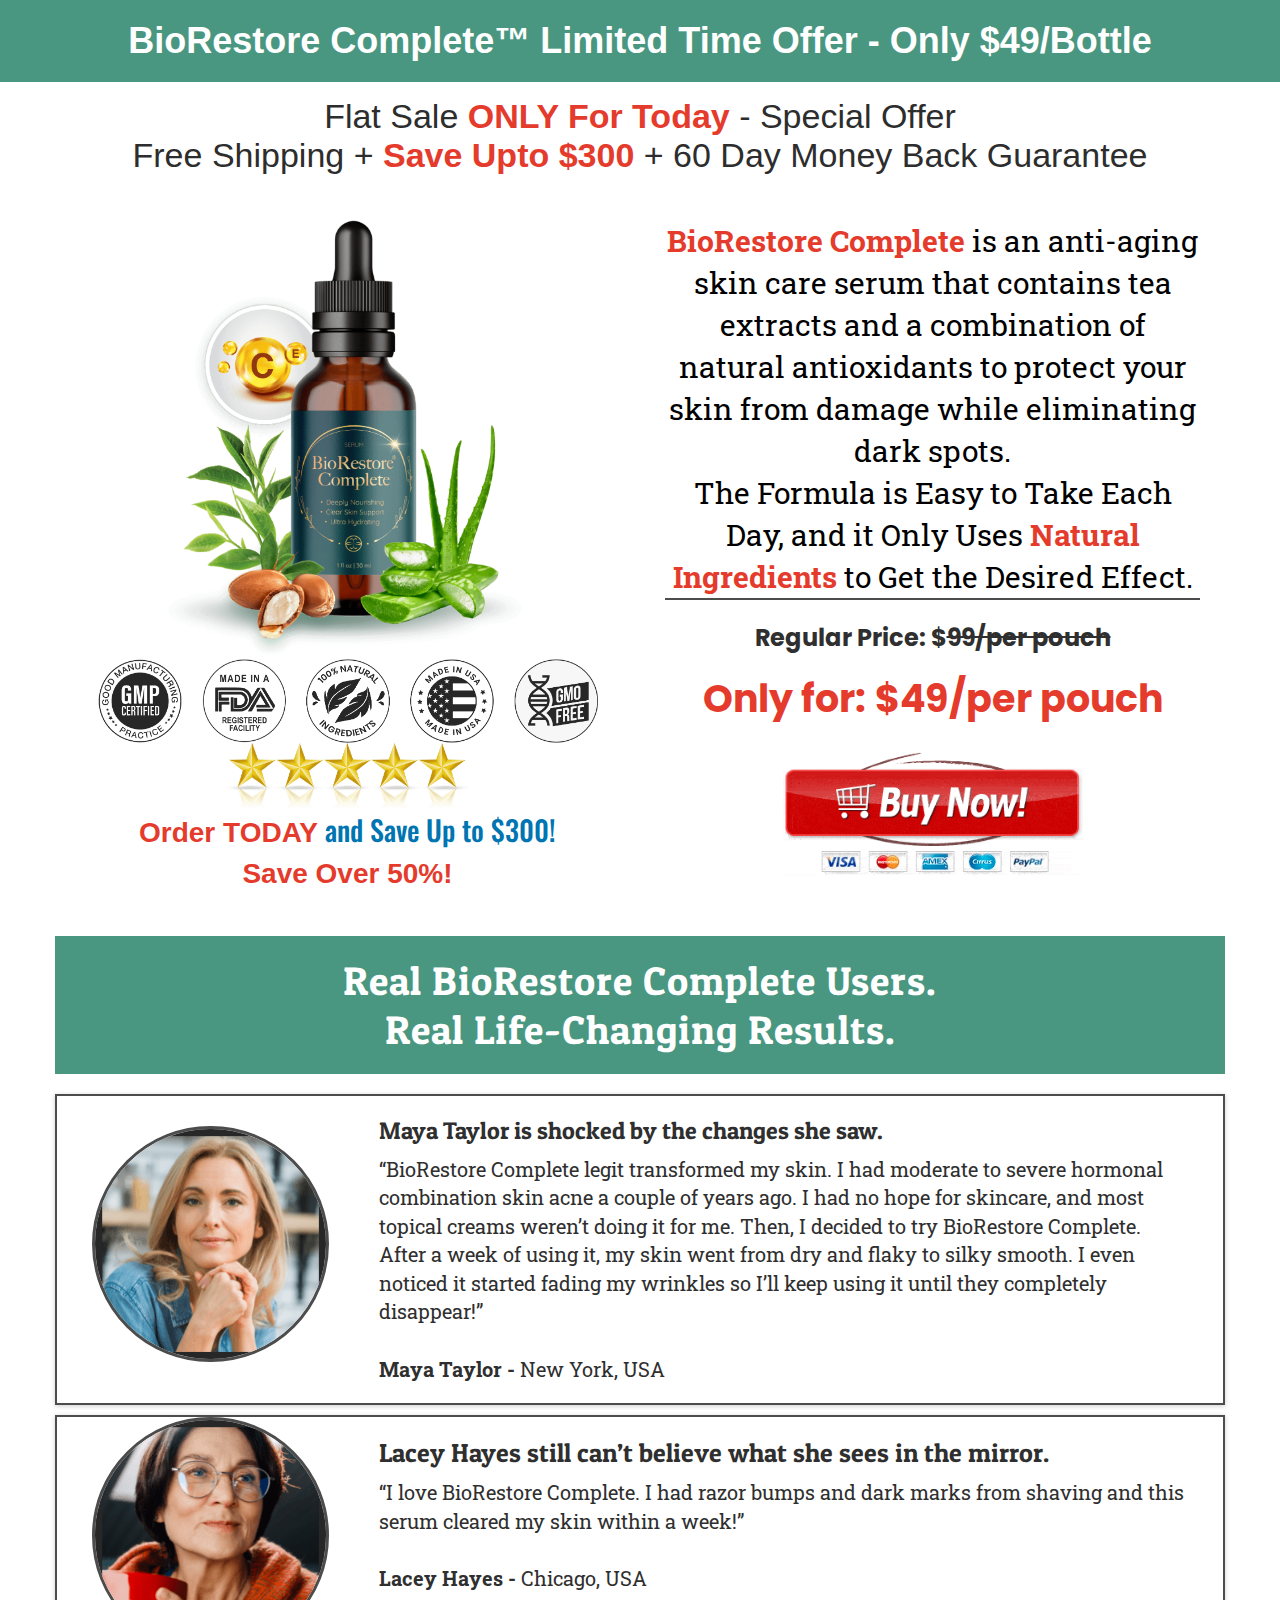
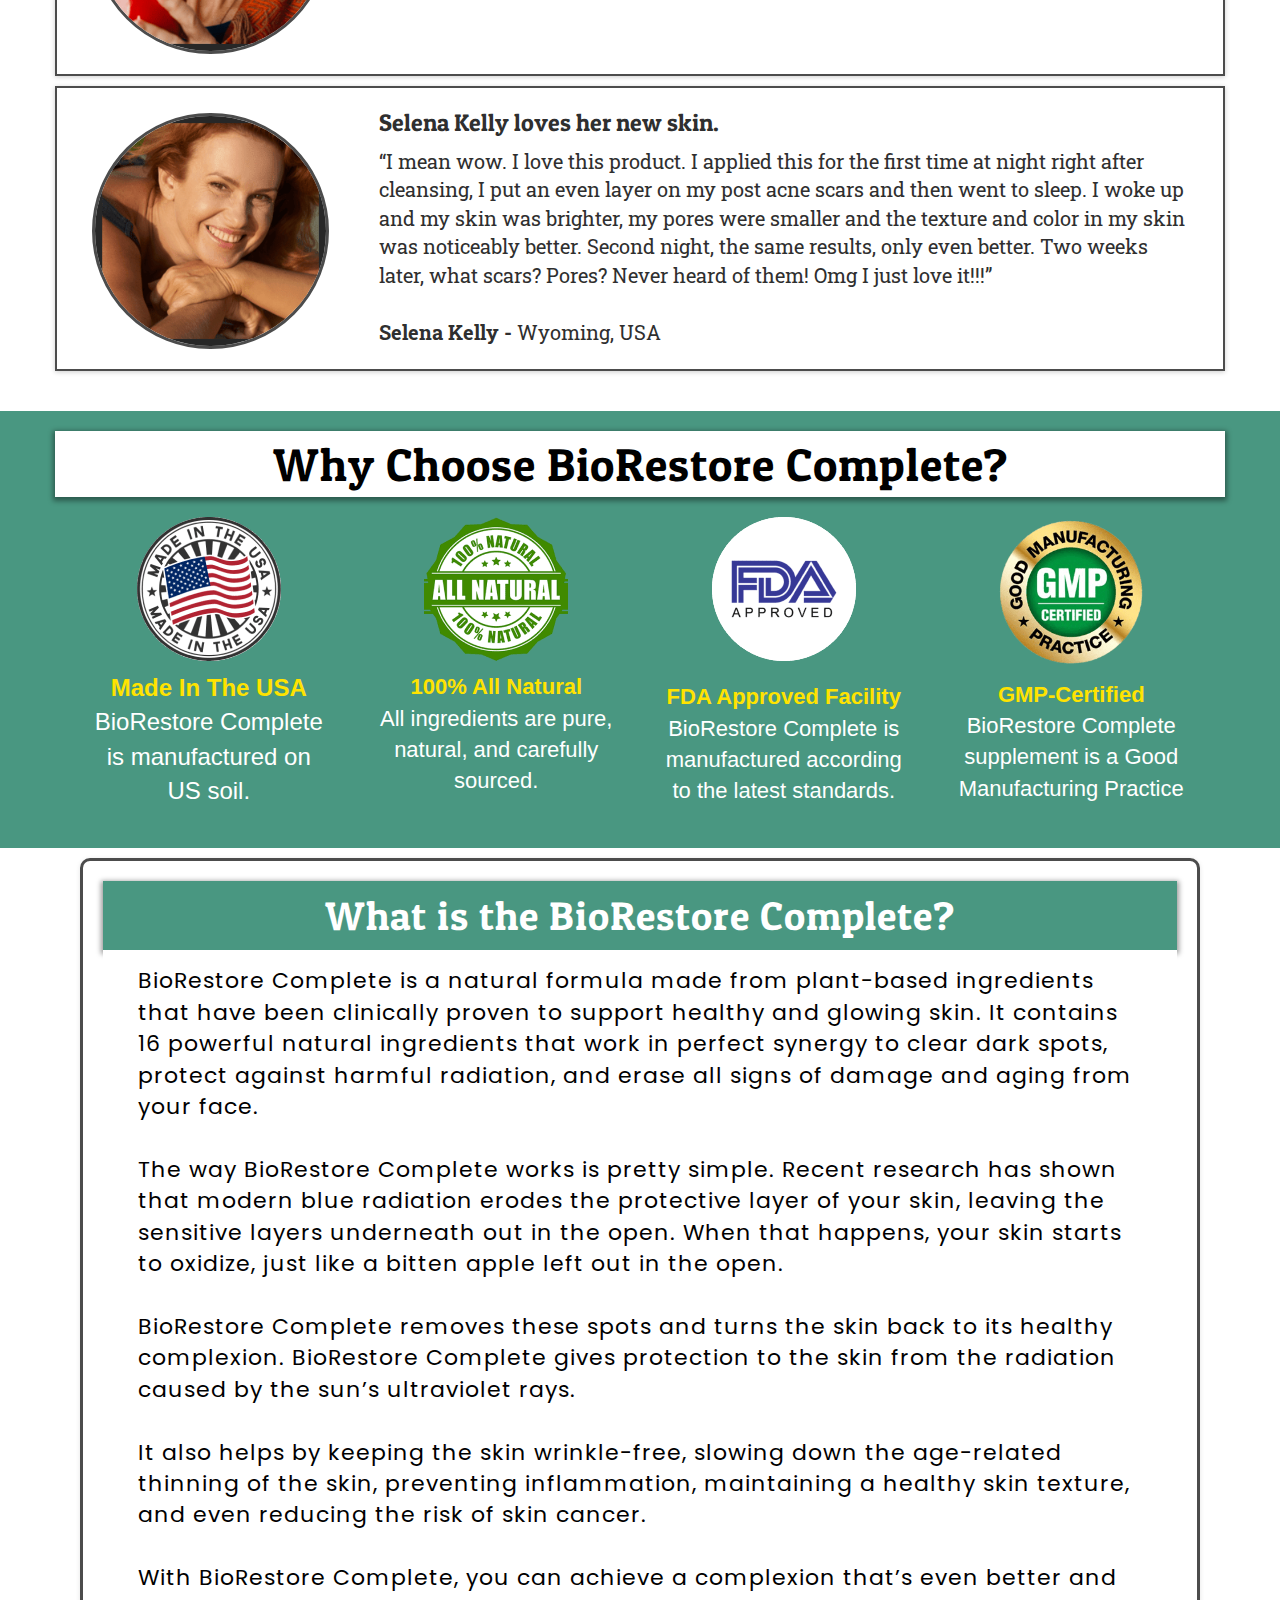
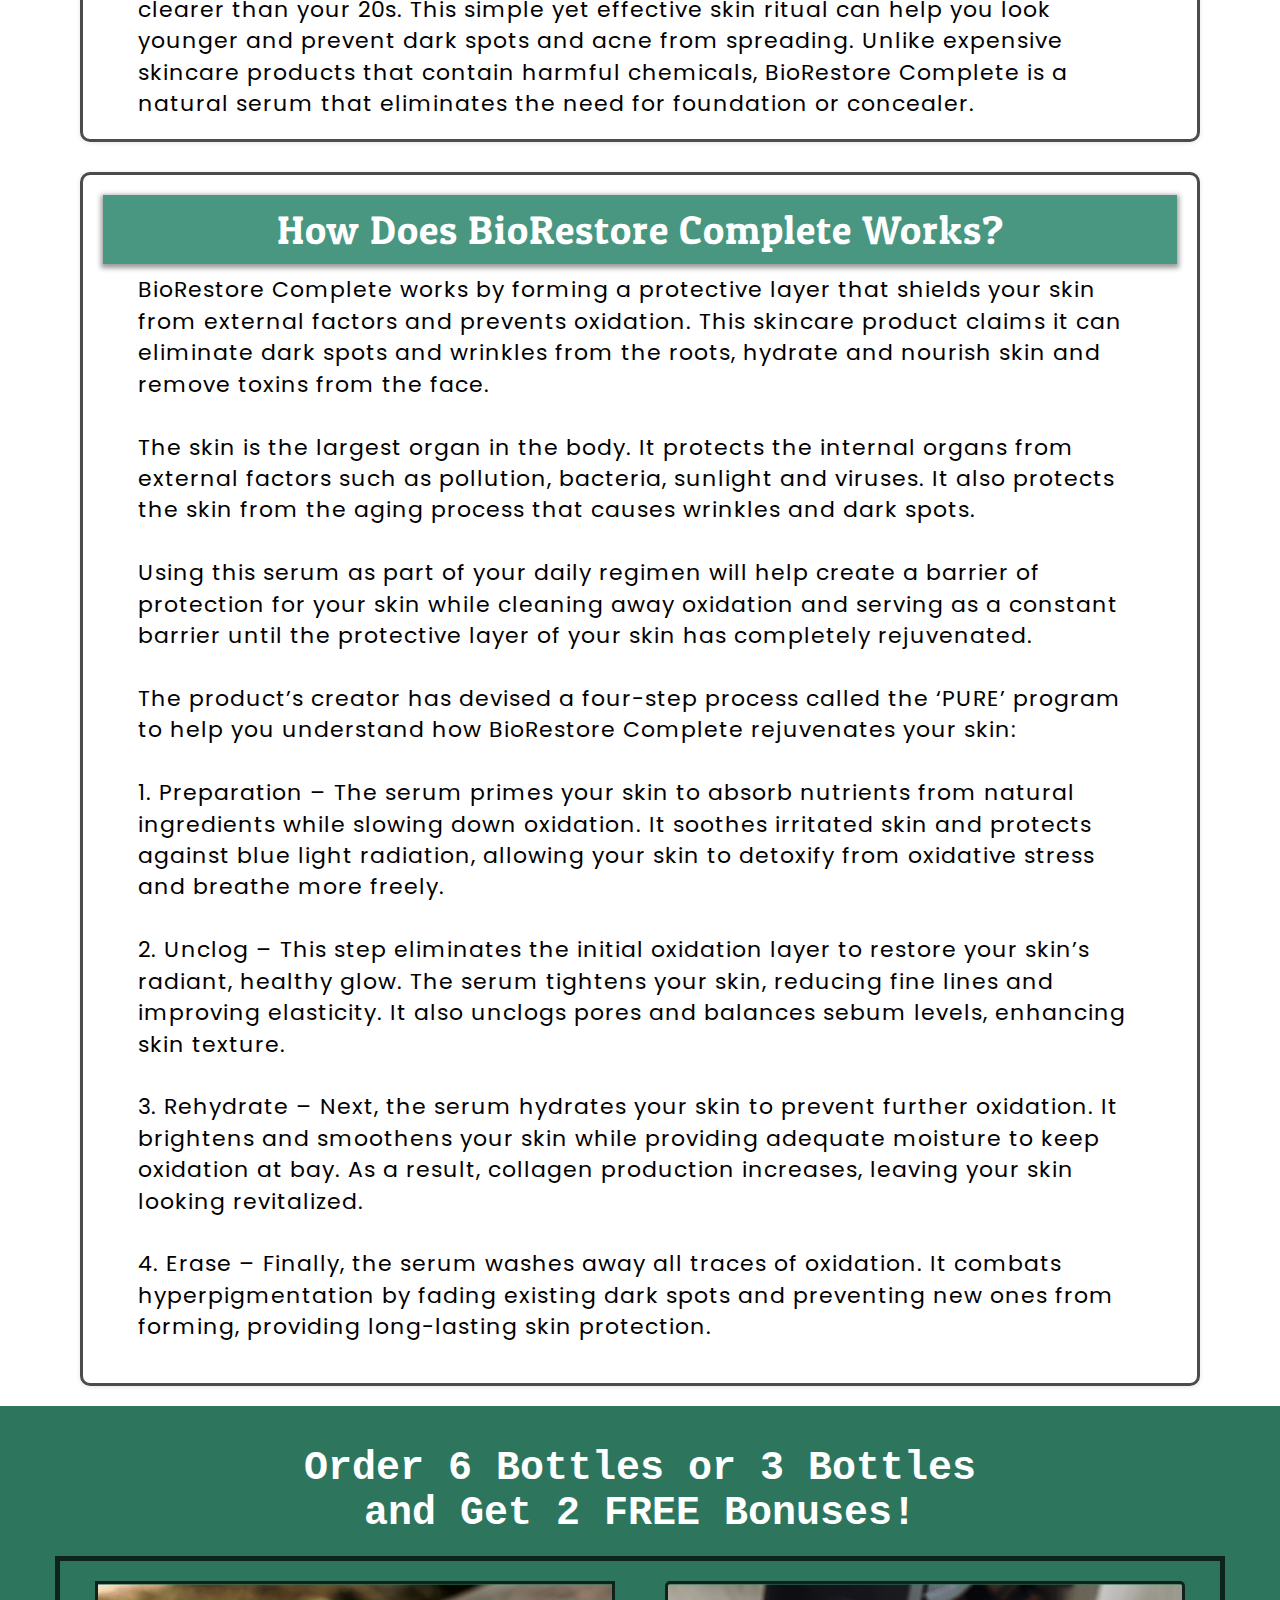
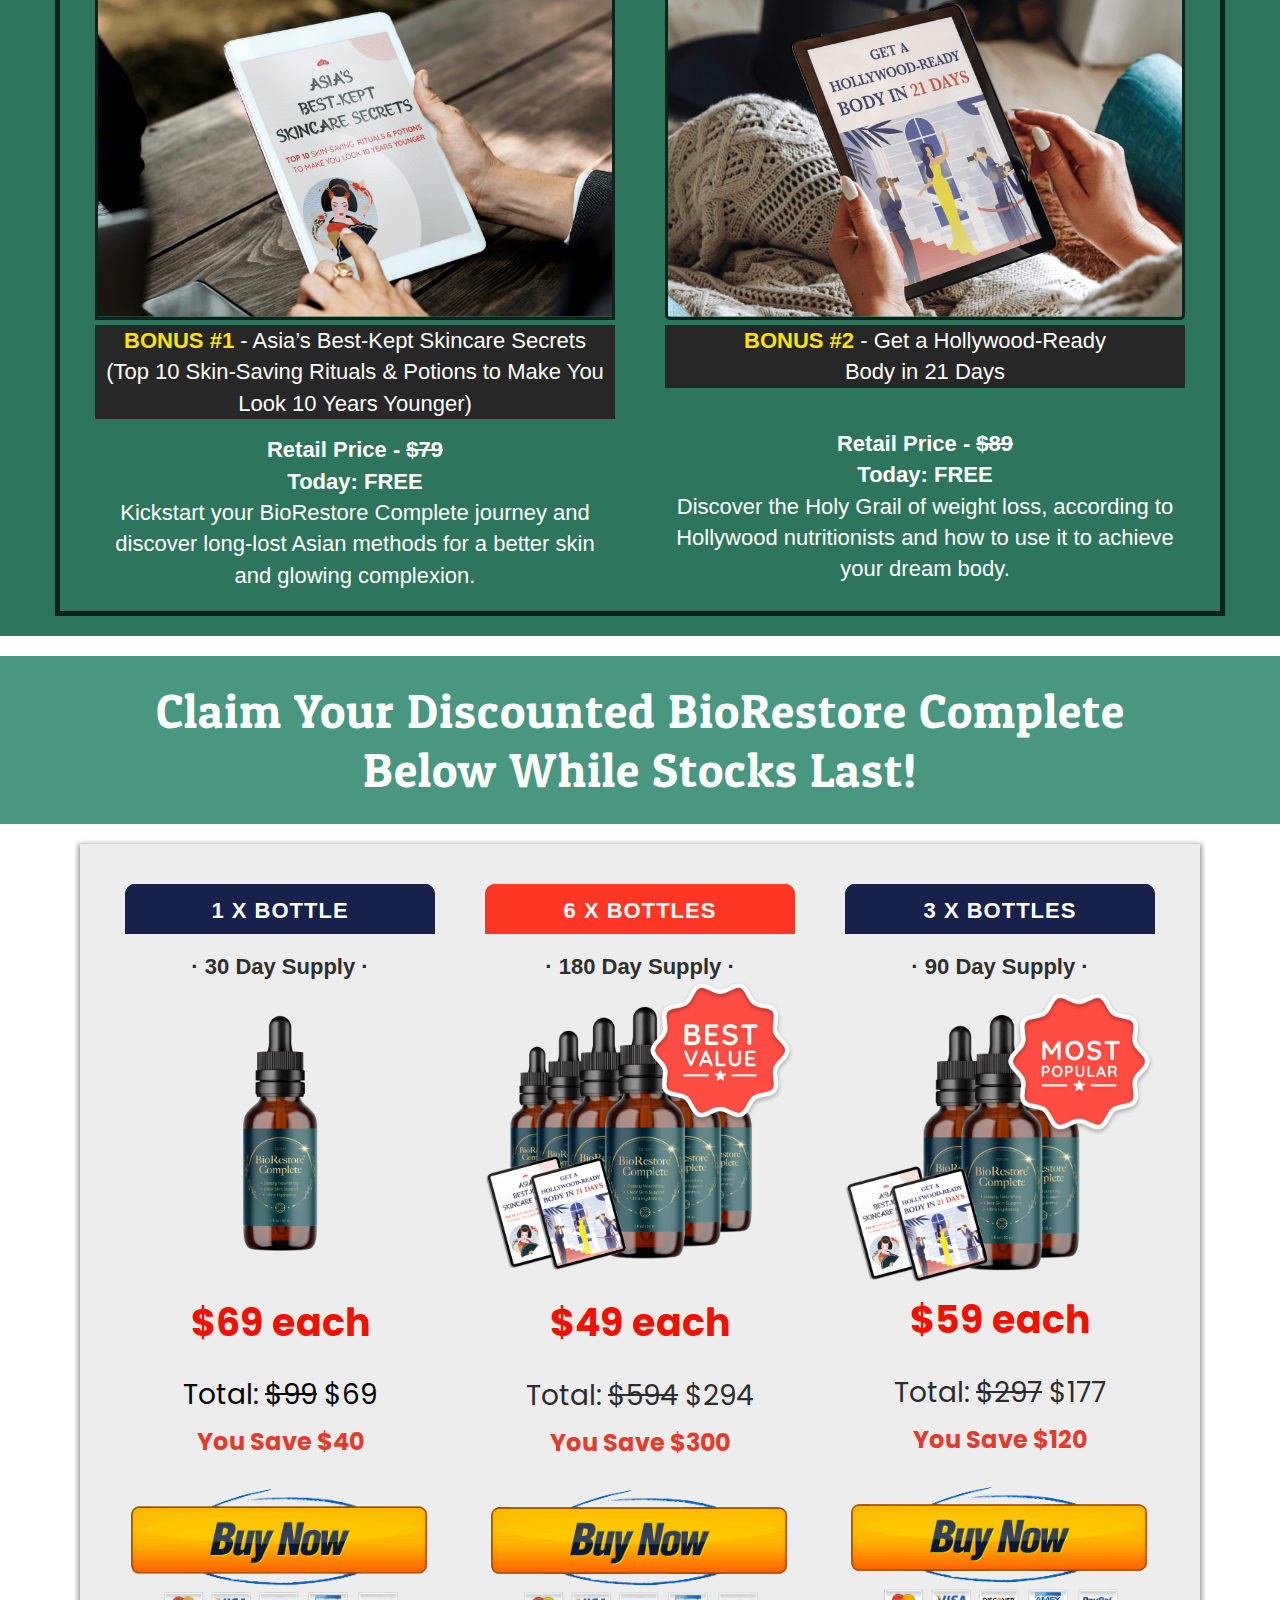
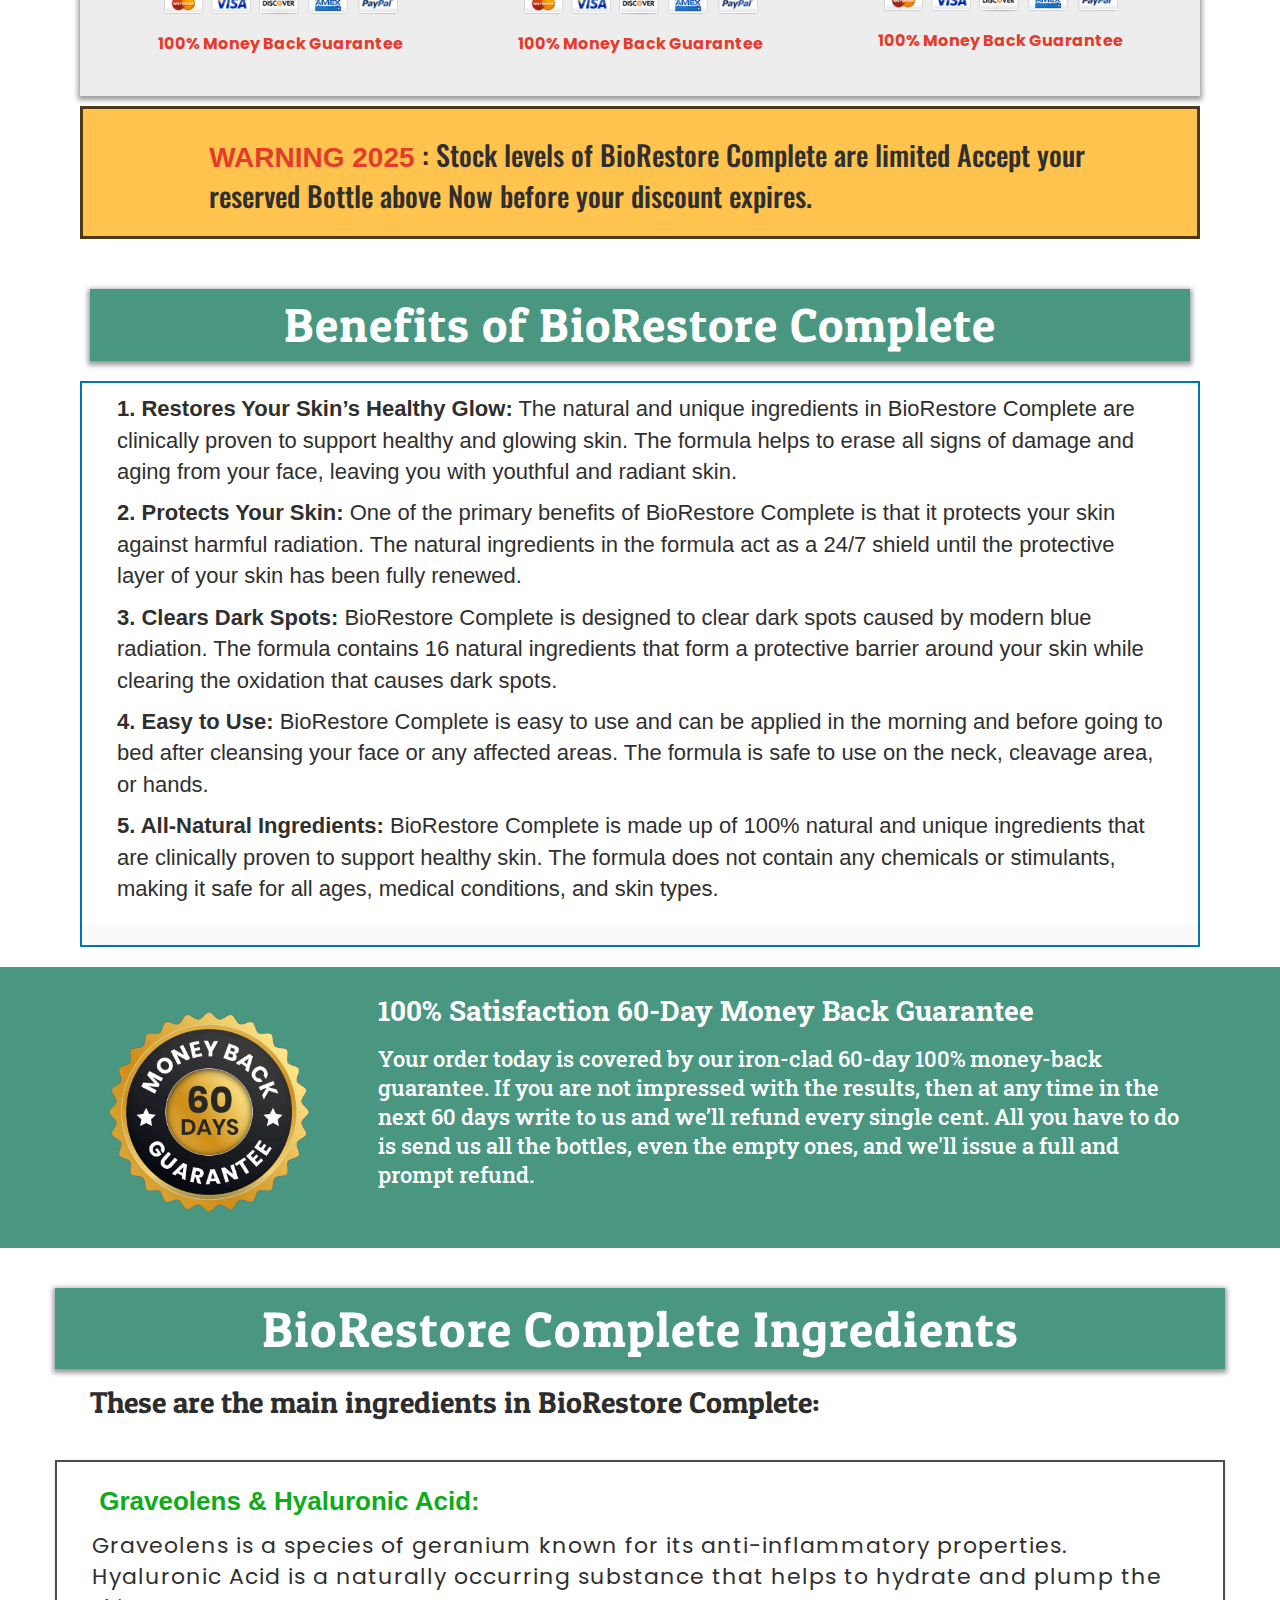
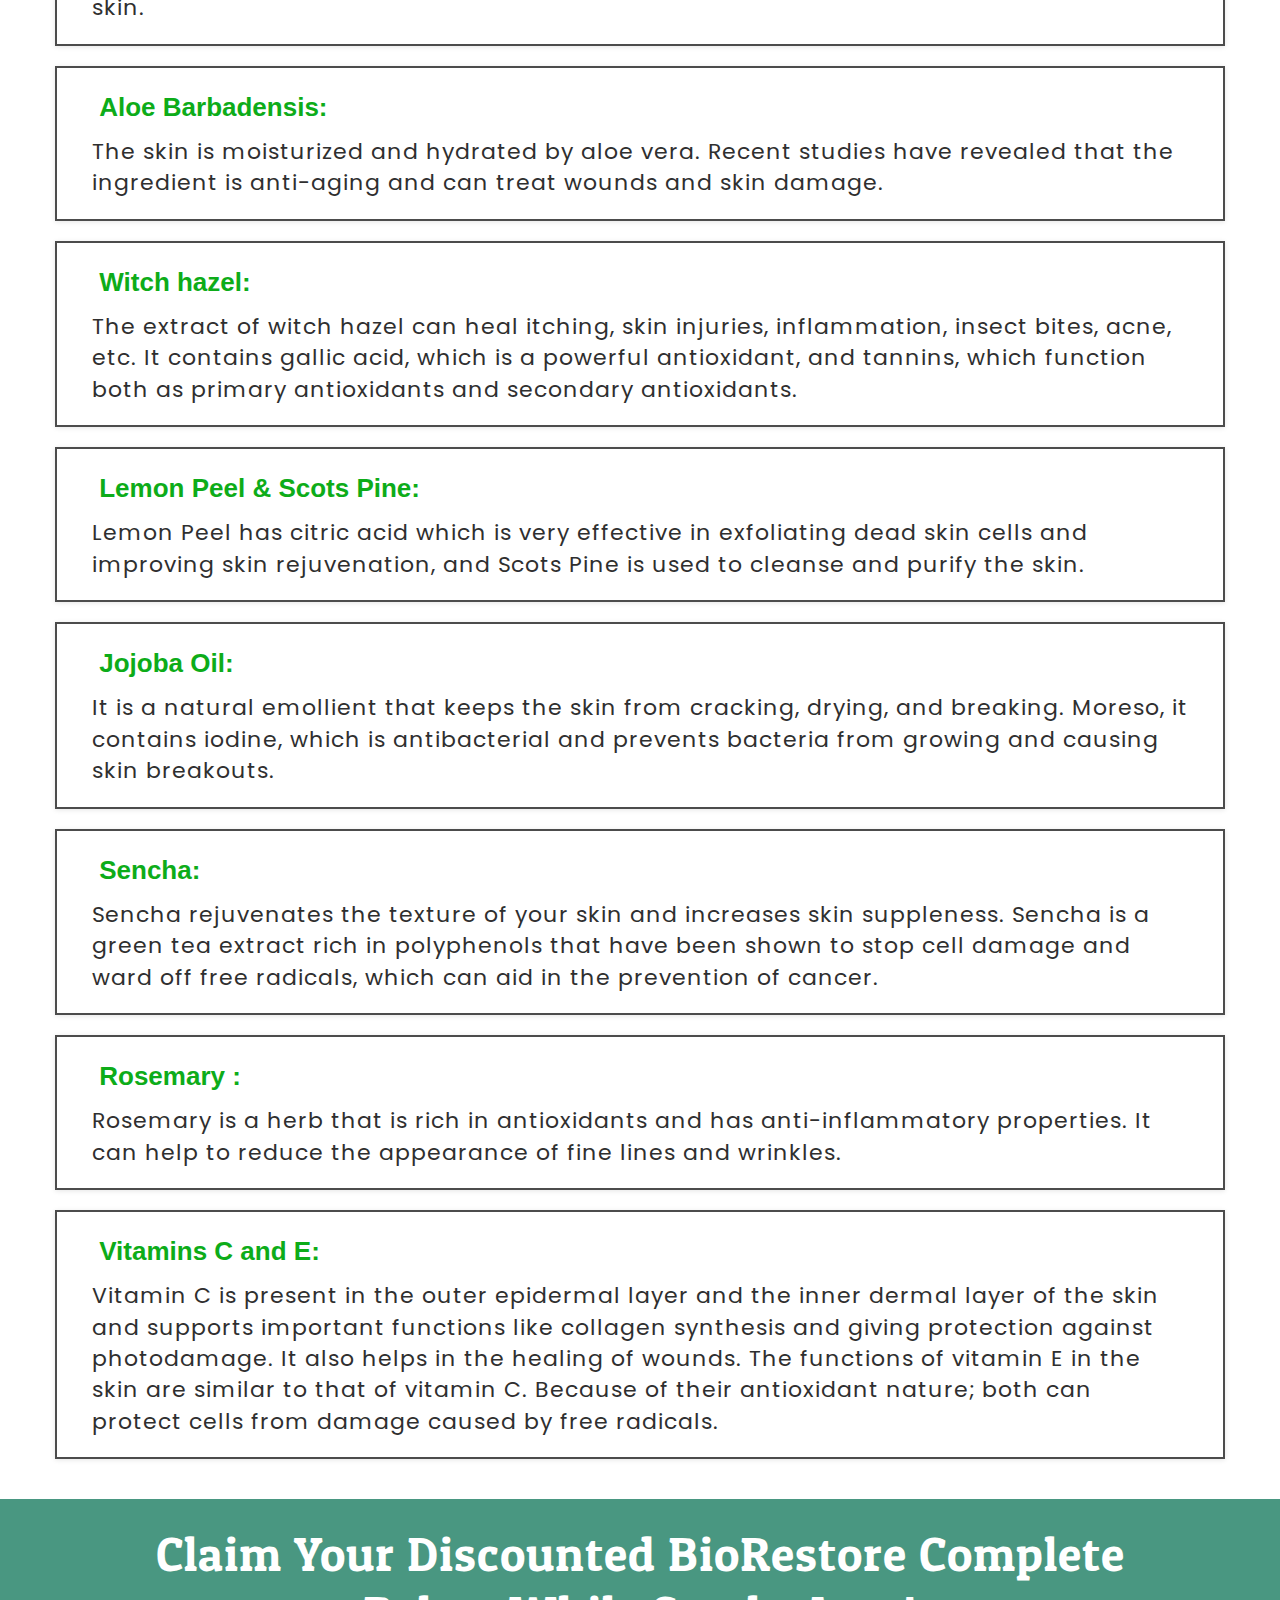
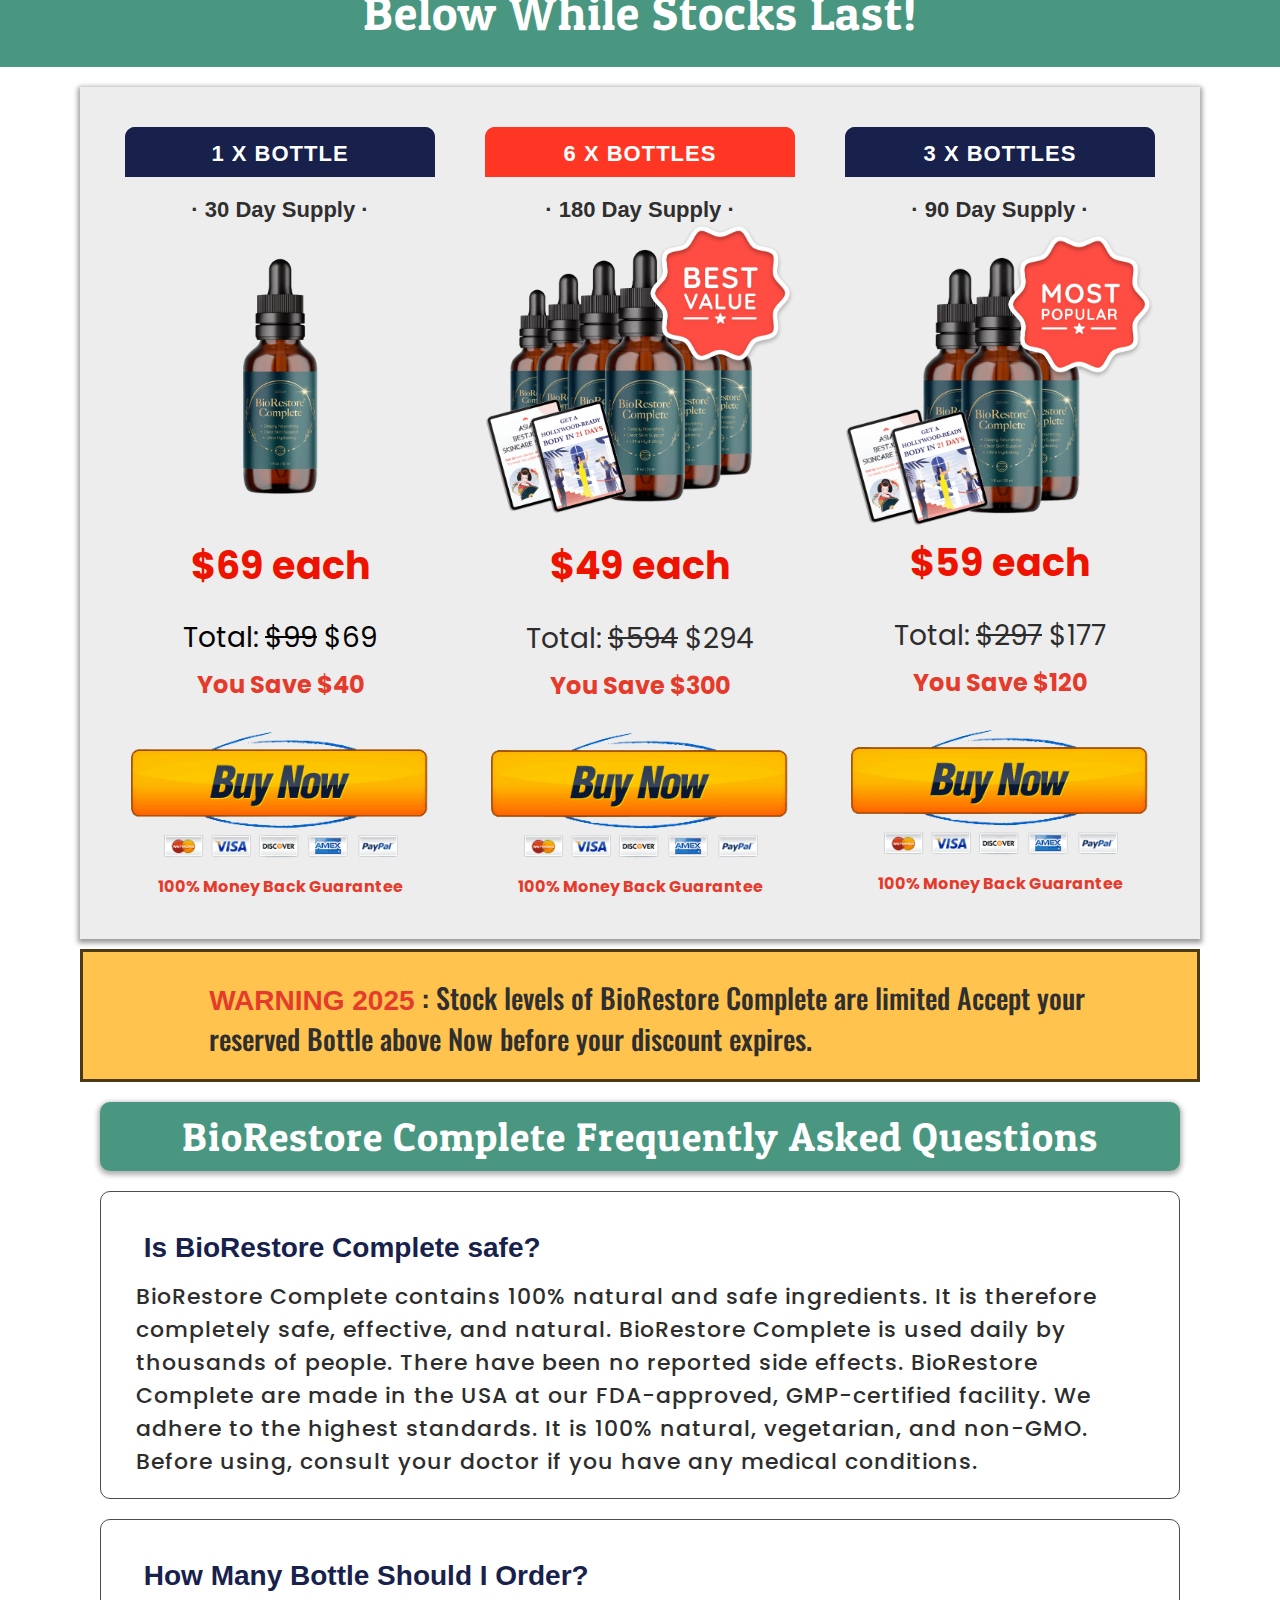
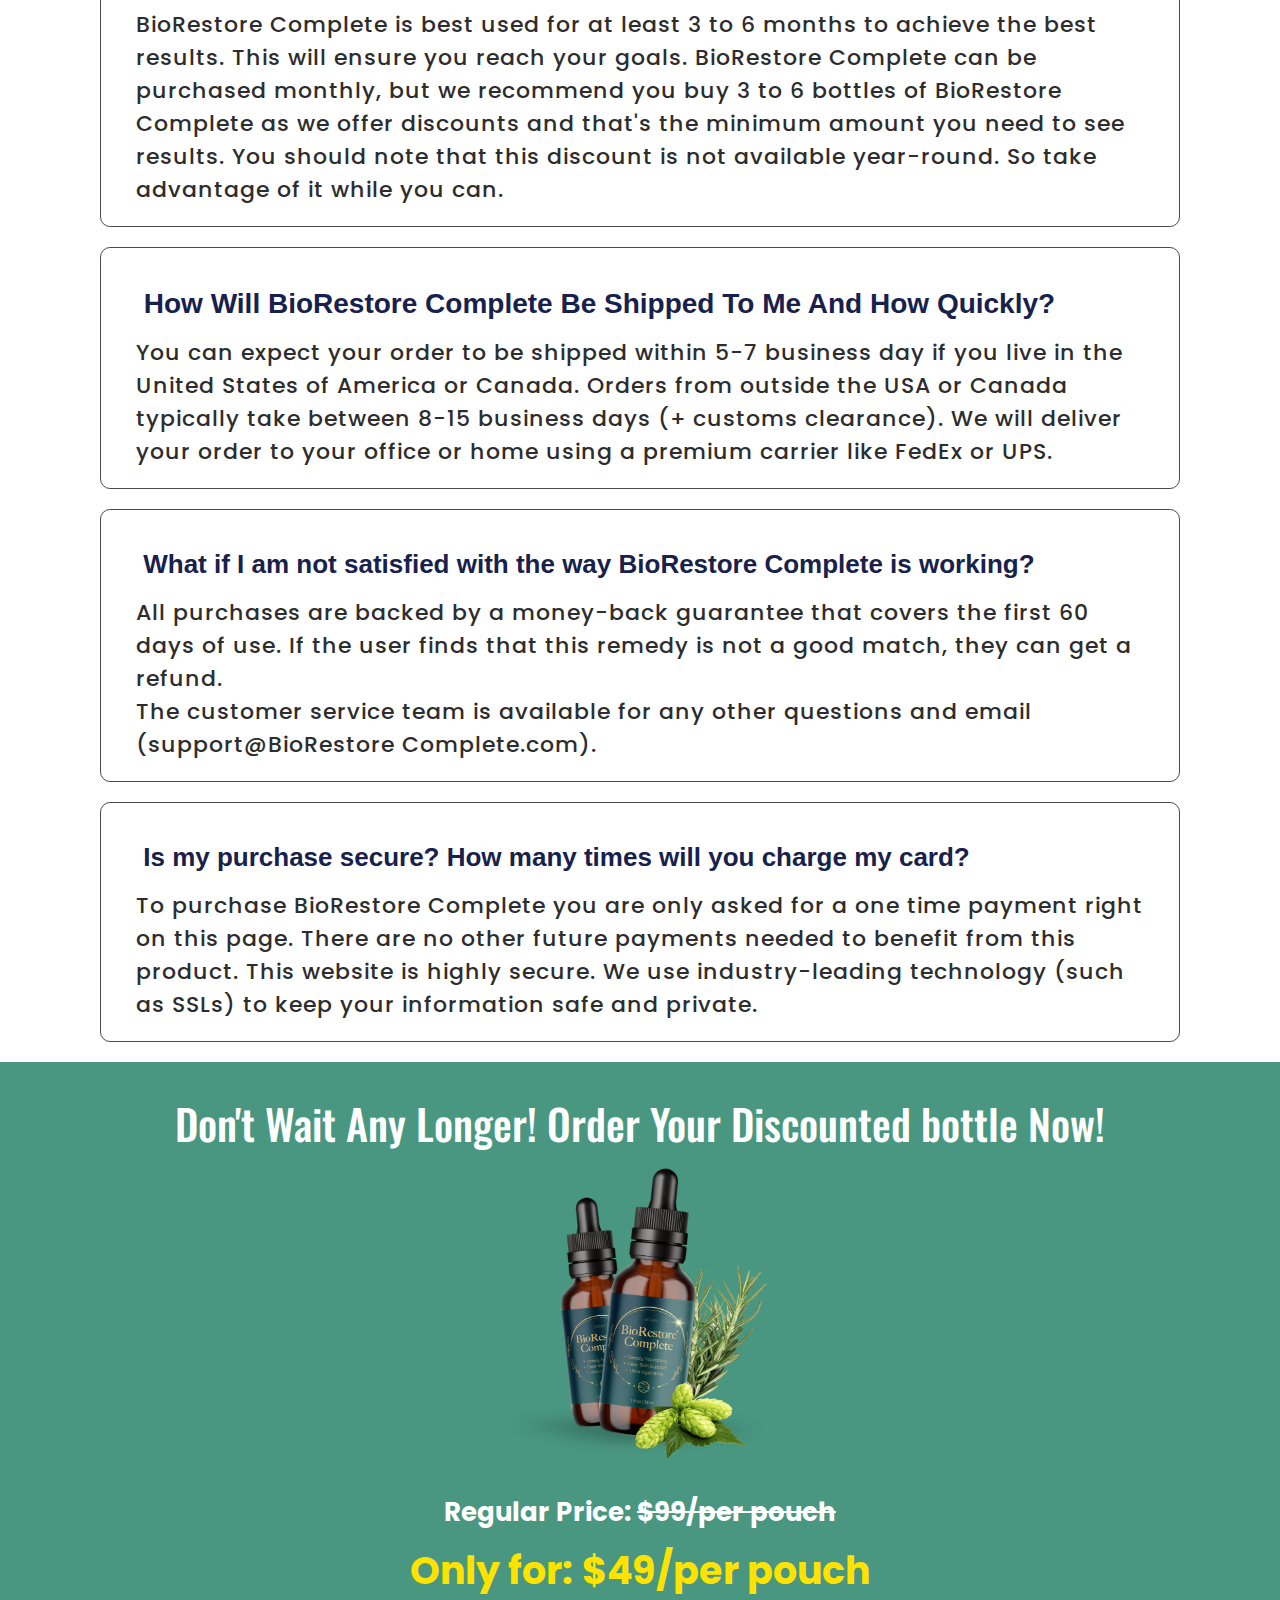
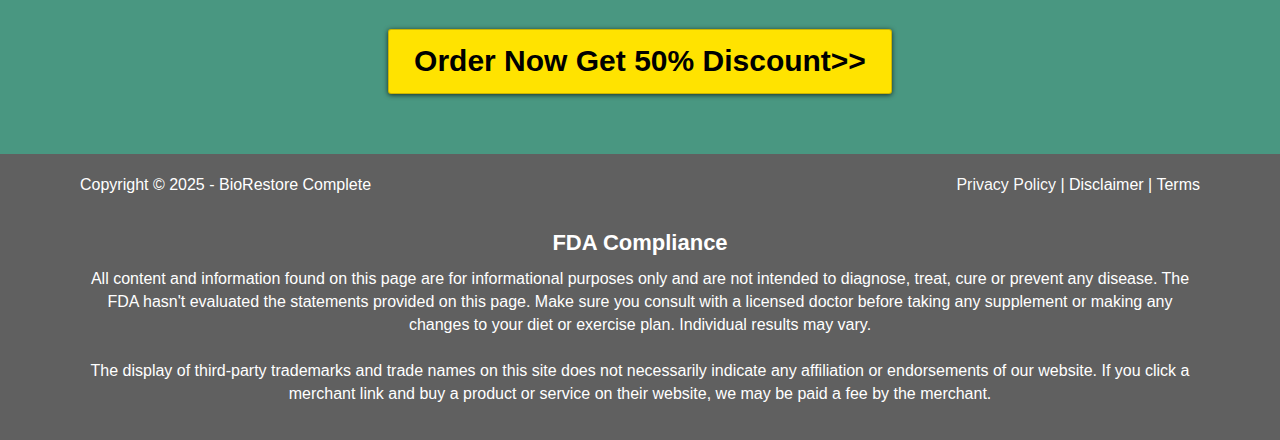
==== commit 5163ad65: "date" ====
--- a/index.html
+++ b/index.html
@@ -20,7 +20,7 @@
     content="BioRestore Complete is an effective skin serum that hydrates, supports, and nourishes the skin while eliminating dark spots. ">
   <meta class="metaTagTop" name="keywords"
     content="biorestore complete, bio restore complete, biorestore complete official, biorestore complete buy now, biorestore complete supplement">
-  <meta class="metaTagTop" name="author" content="Yamini Gaba">
+  <meta class="metaTagTop" name="author" content="Keshaw Maitry">
   <meta class="metaTagTop" property="og:image"
     content="hosted/images/2a/c4e61786e44330987e61f95f4349cf/biorestore-complete.png" id="social-image">
   <meta property="og:title" content="BioRestore Complete™ | Official -  100% Natural Formula ">
@@ -1420,7 +1420,7 @@
                 <h2 class="ne elHeadline hsSize2 lh3 elMargin0 elBGStyle0 hsTextShadow0 mfs_21"
                   style="text-align: left; font-size: 28px;" data-bold="inherit" data-gramm="false"
                   contenteditable="false">
-                  <b>WARNING 2023</b> : Stock levels of BioRestore Complete are limited Accept your reserved Bottle
+                  <b>WARNING 2025</b> : Stock levels of BioRestore Complete are limited Accept your reserved Bottle
                   above Now before your discount expires.
                 </h2>
               </div>
@@ -2291,7 +2291,7 @@
                 <h2 class="ne elHeadline hsSize2 lh3 elMargin0 elBGStyle0 hsTextShadow0 mfs_21"
                   style="text-align: left; font-size: 28px;" data-bold="inherit" data-gramm="false"
                   contenteditable="false">
-                  <b>WARNING 2023</b> : Stock levels of BioRestore Complete are limited Accept your reserved Bottle
+                  <b>WARNING 2025</b> : Stock levels of BioRestore Complete are limited Accept your reserved Bottle
                   above Now before your discount expires.
                 </h2>
               </div>
@@ -2624,7 +2624,7 @@
                 style="margin-top: 0px; outline: none; cursor: pointer;" aria-disabled="false">
                 <div class="ne elHeadline hsSize1 lh5 elMargin0 elBGStyle0 hsTextShadow0" data-bold="inherit"
                   style="text-align: left; color: rgb(255, 255, 255);" data-gramm="false" contenteditable="false">
-                  Copyright © 2023 - BioRestore Complete</div>
+                  Copyright © 2025 - BioRestore Complete</div>
               </div>
             </div>
           </div>
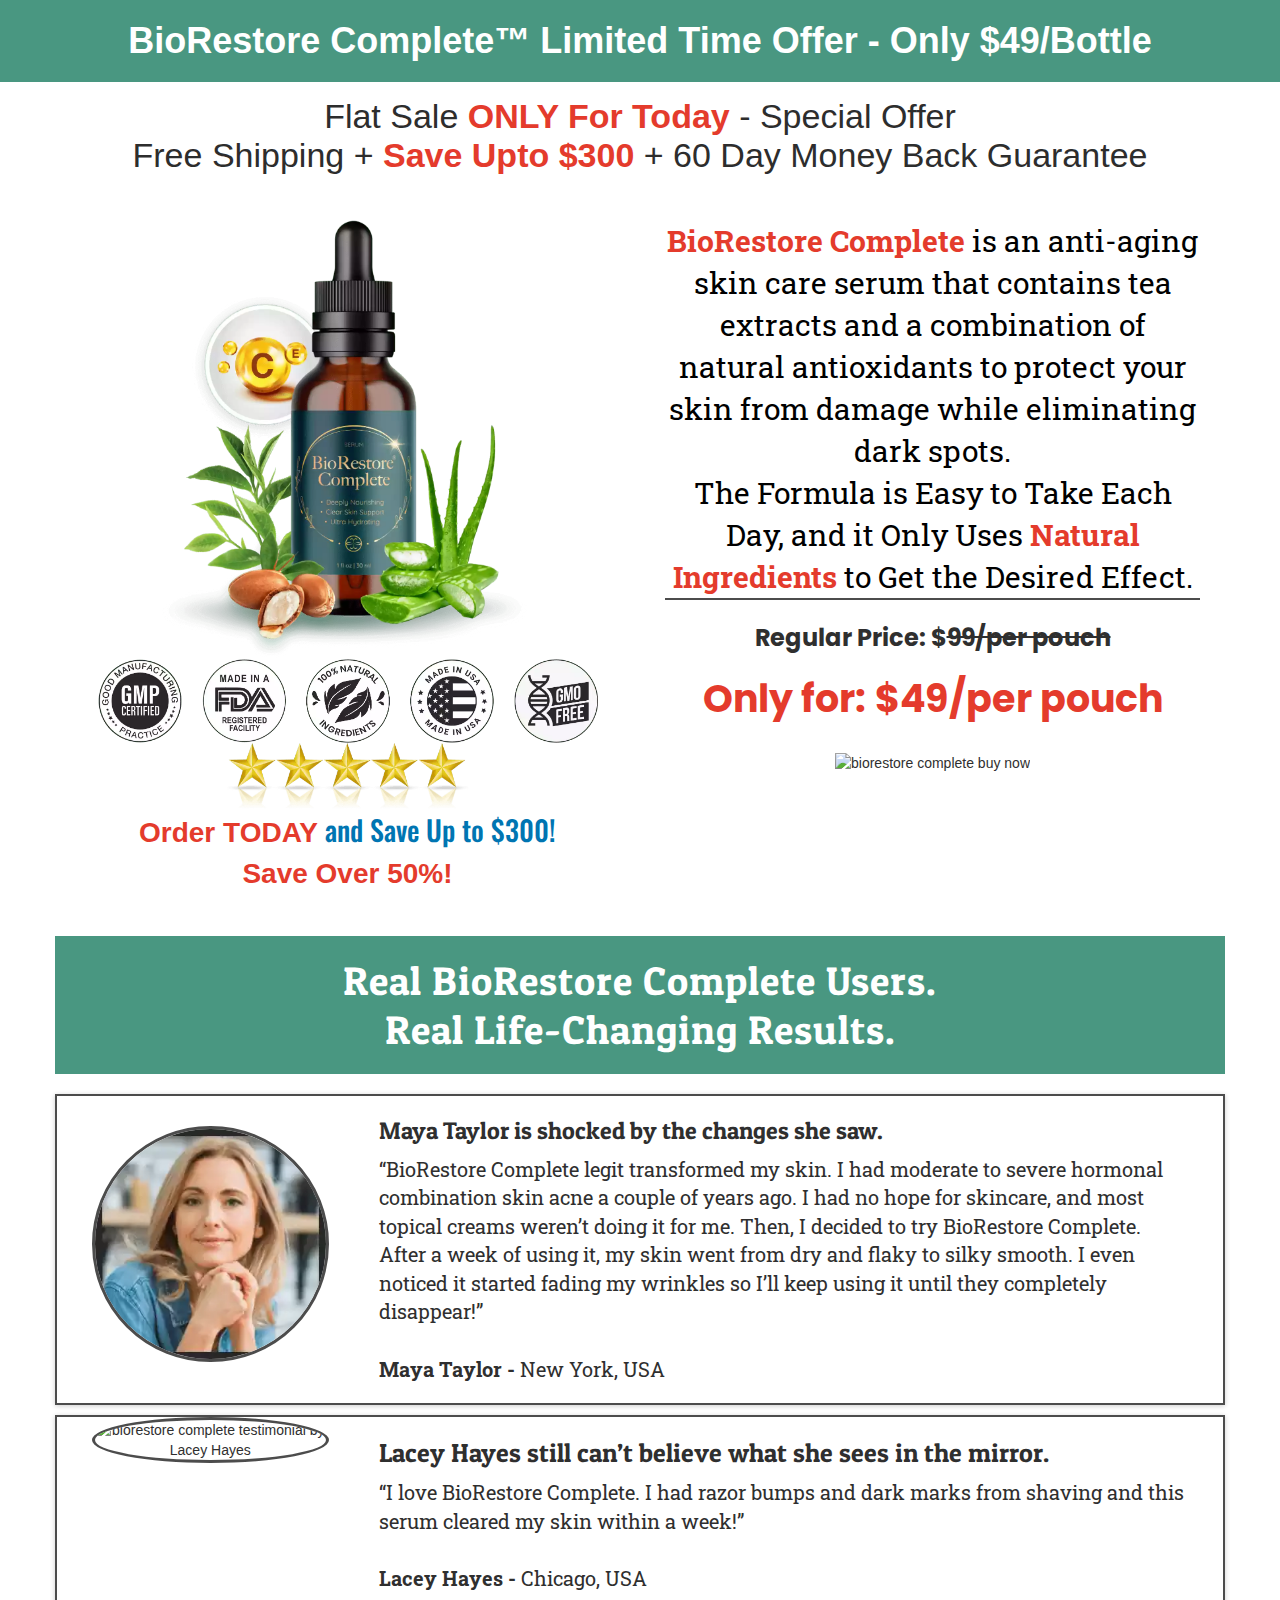
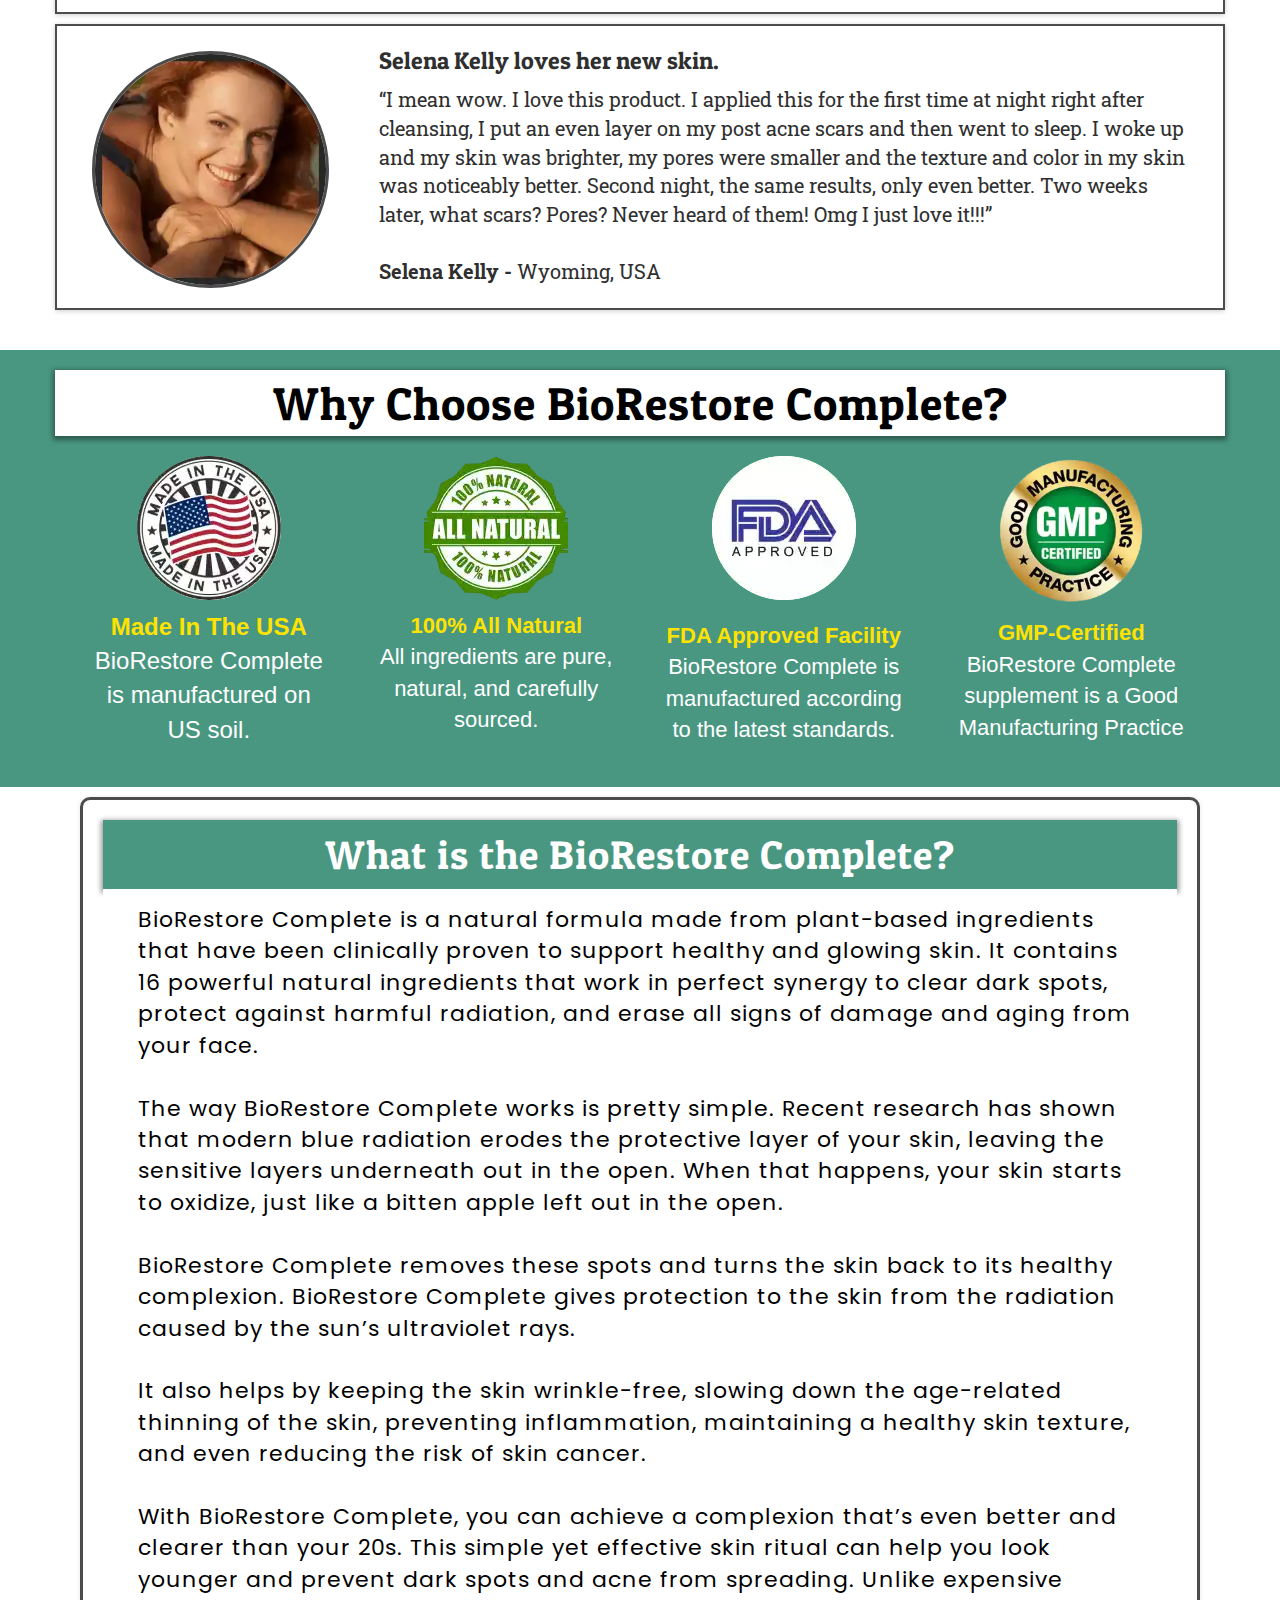
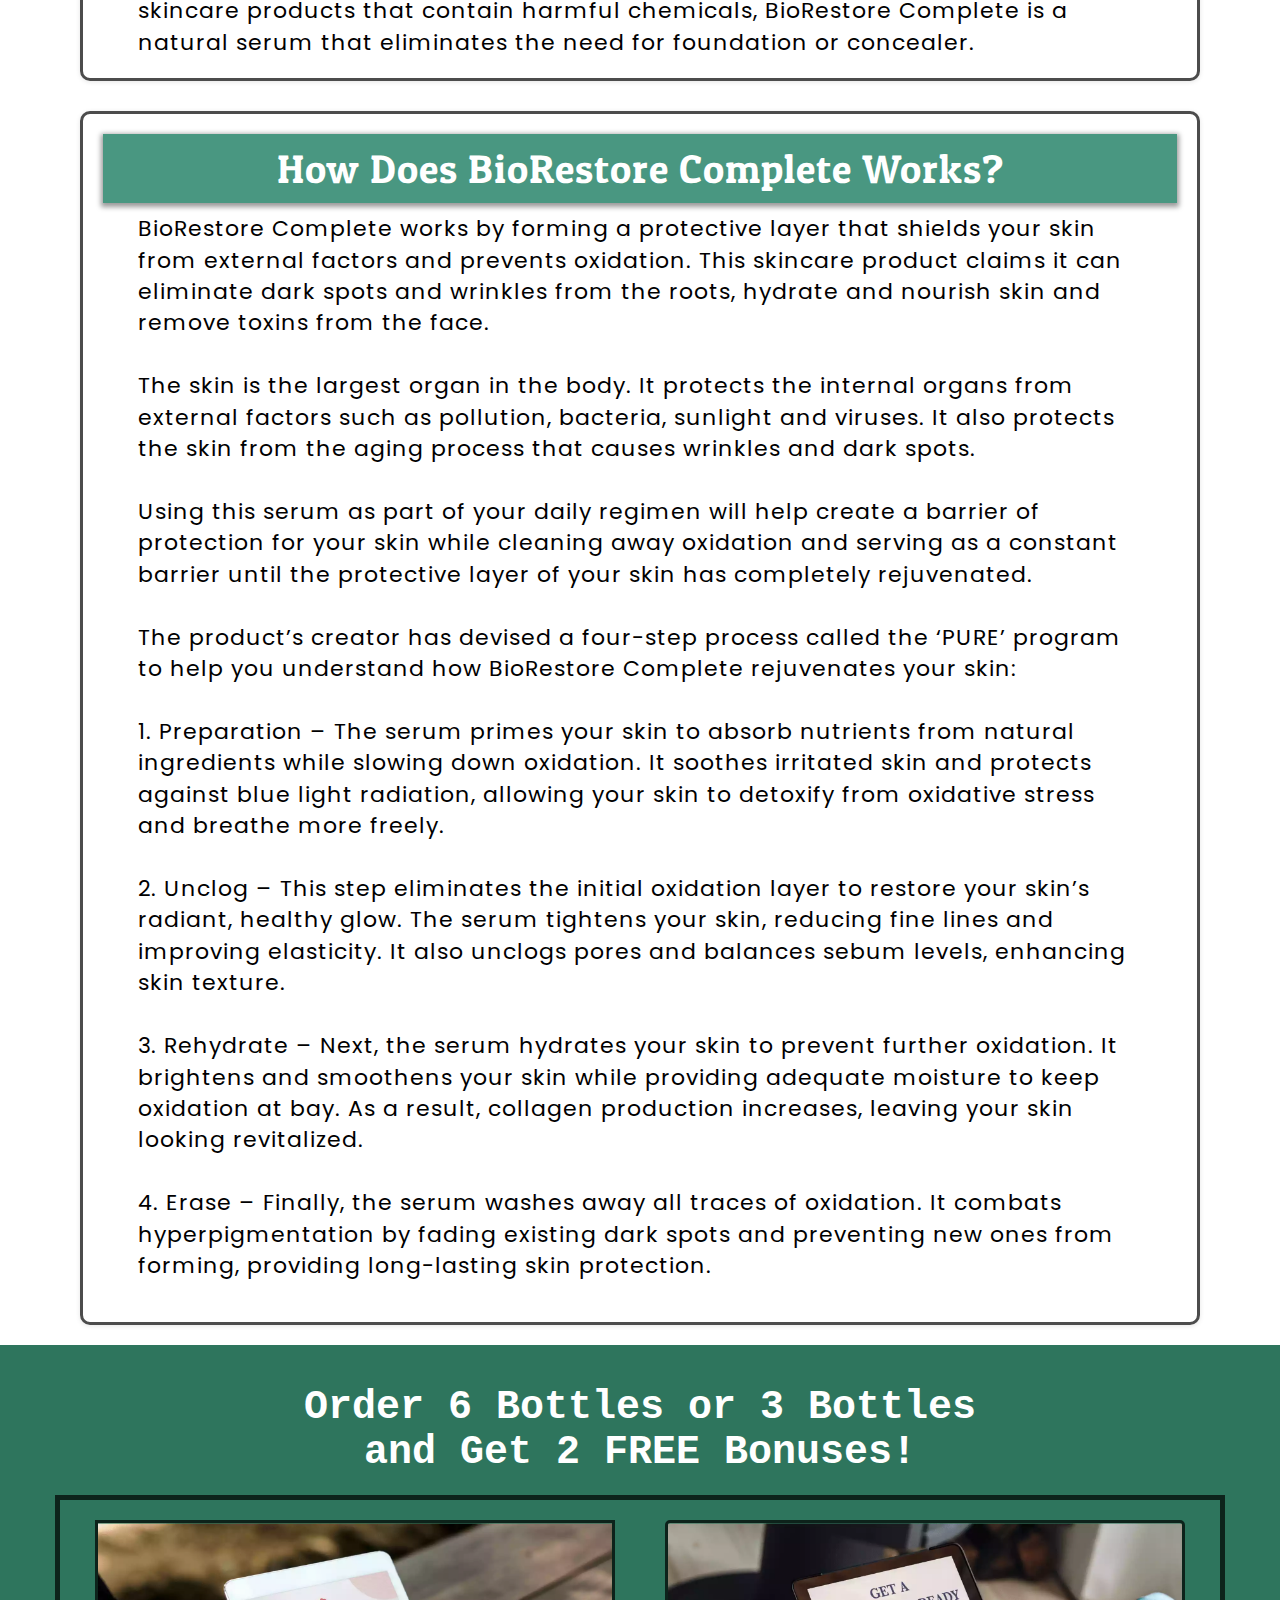
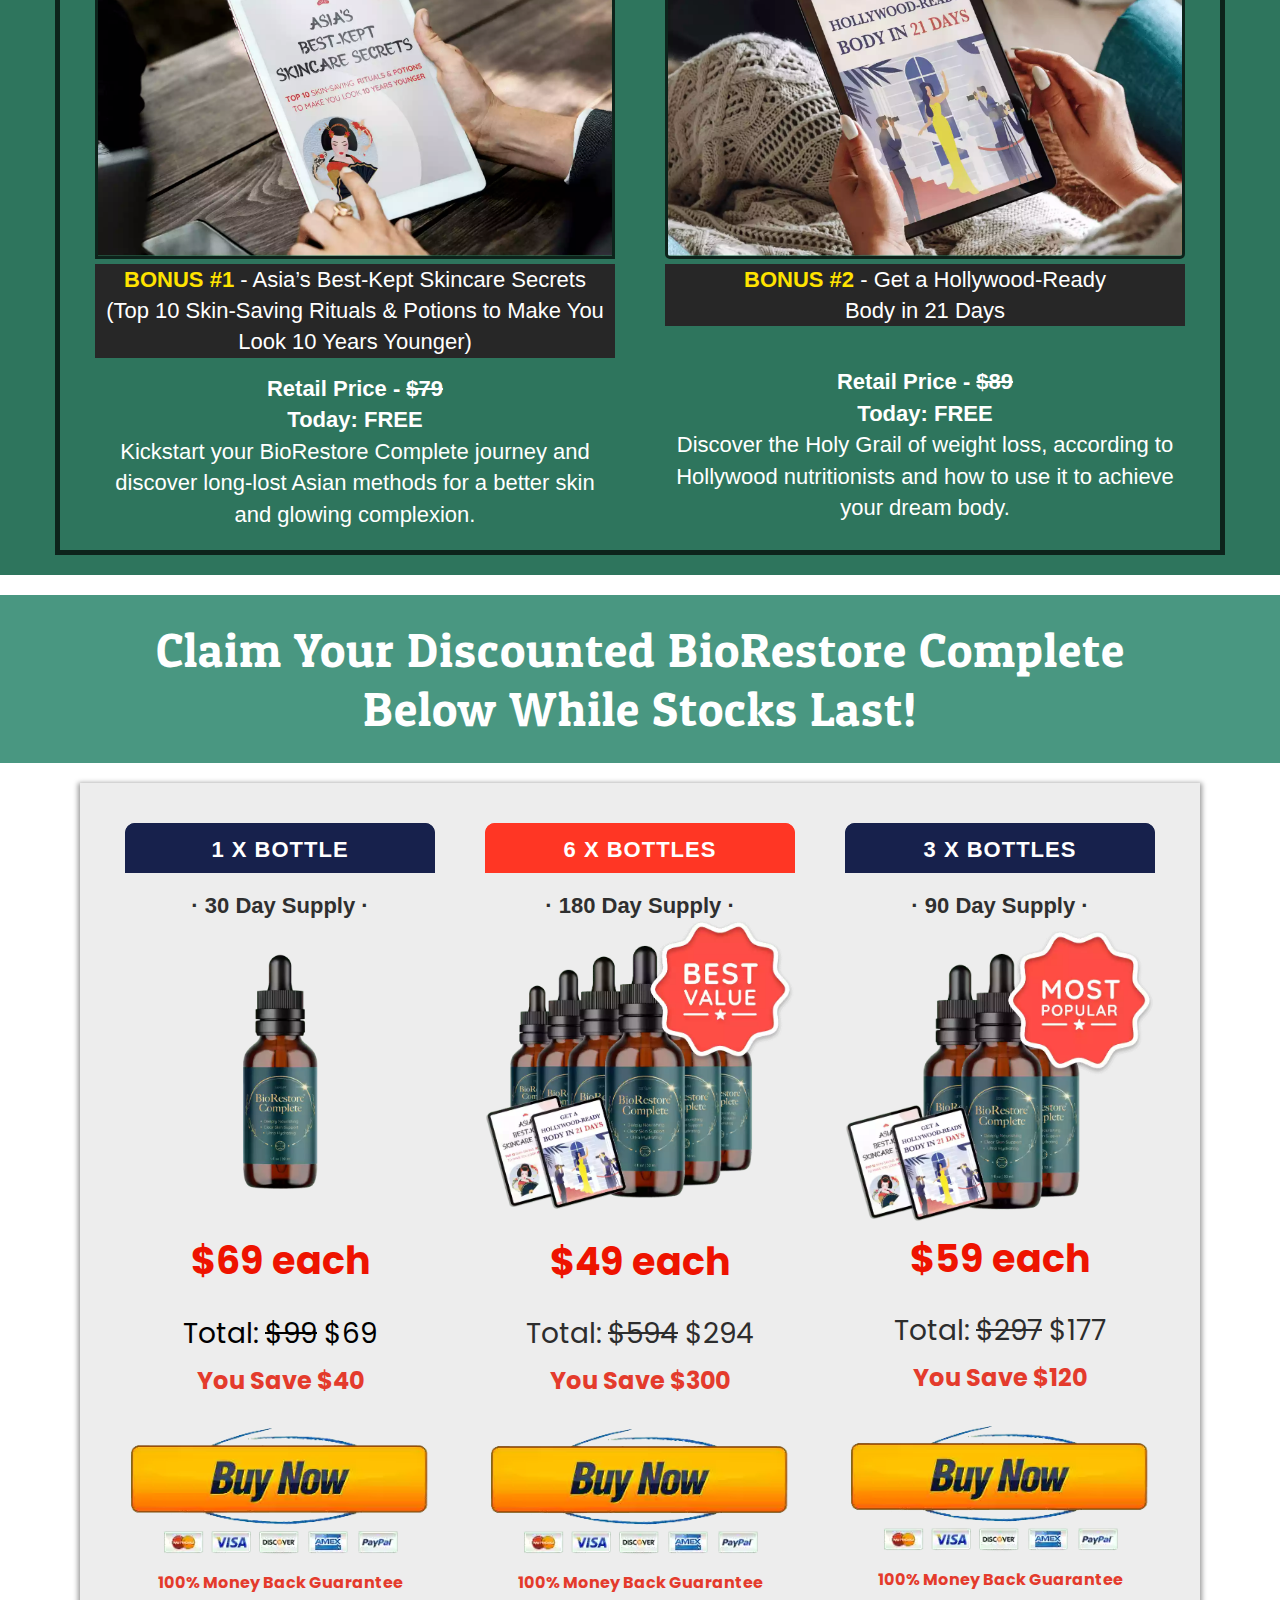
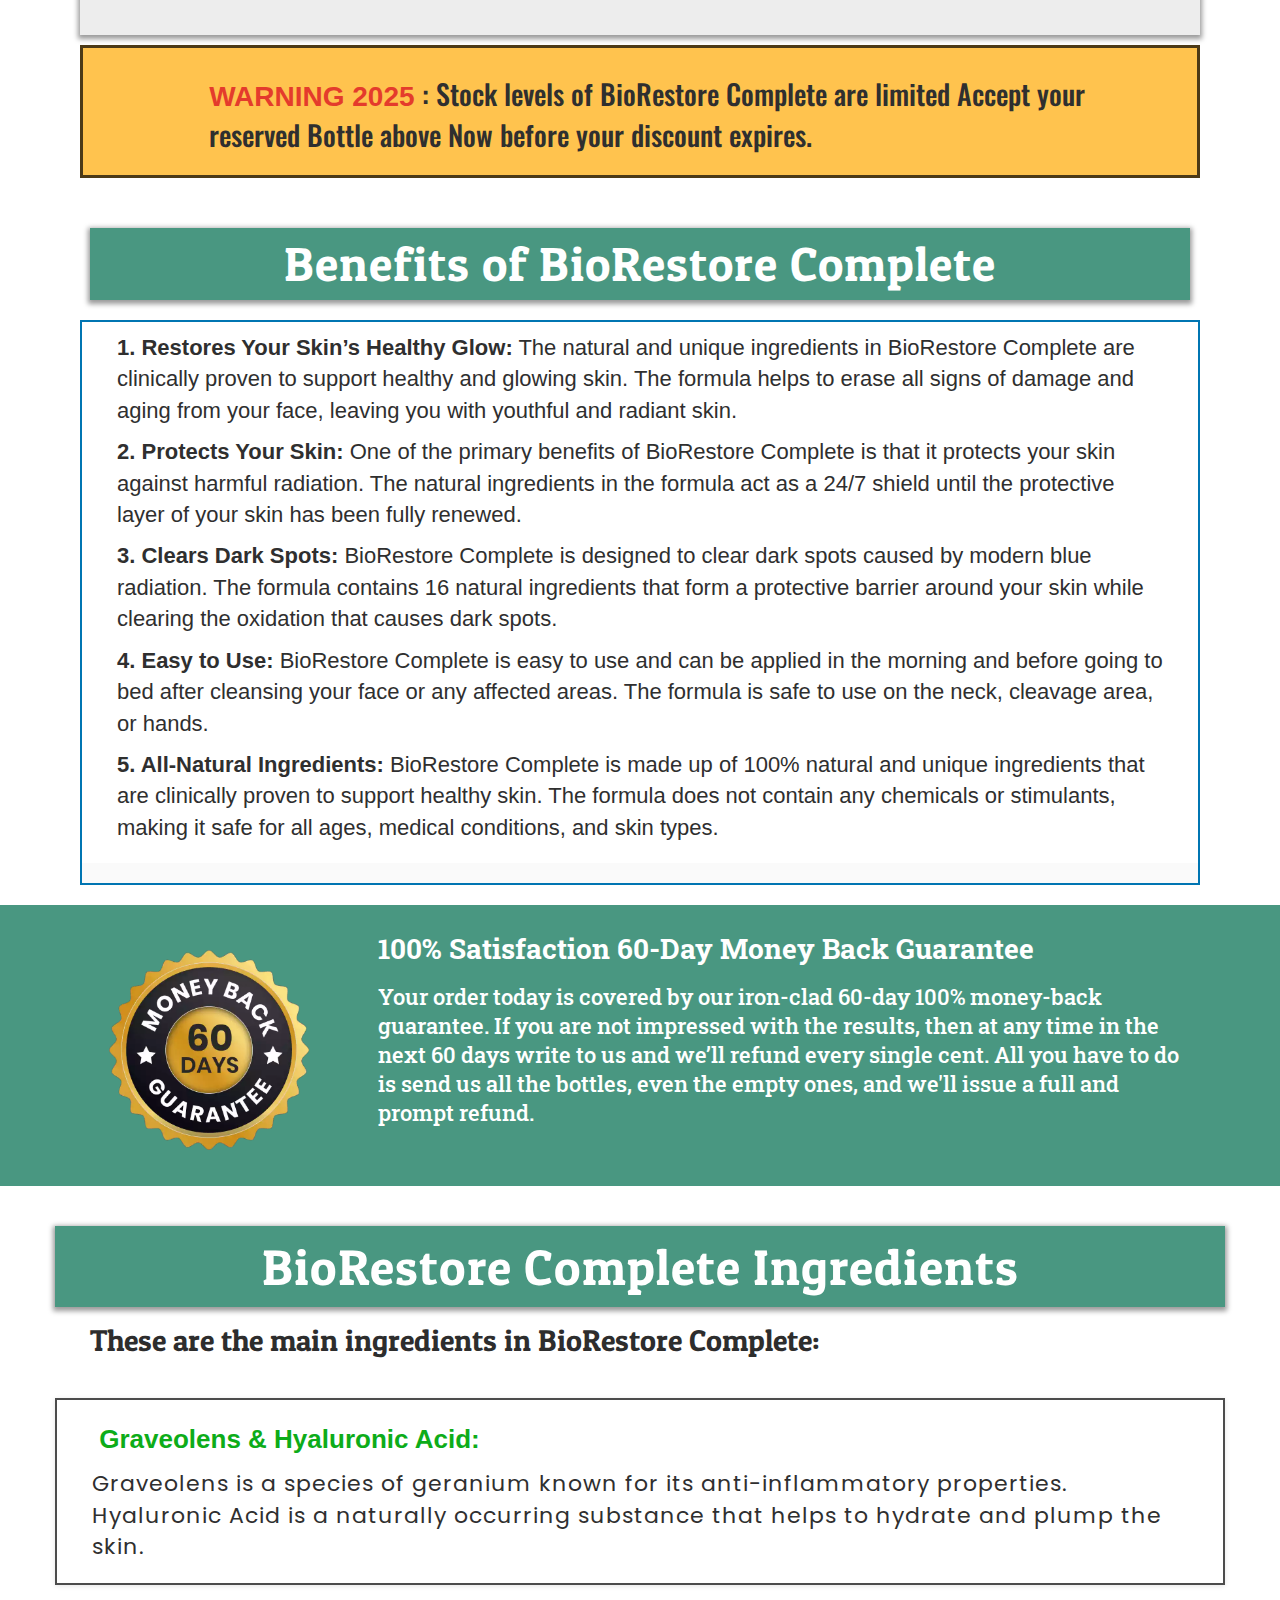
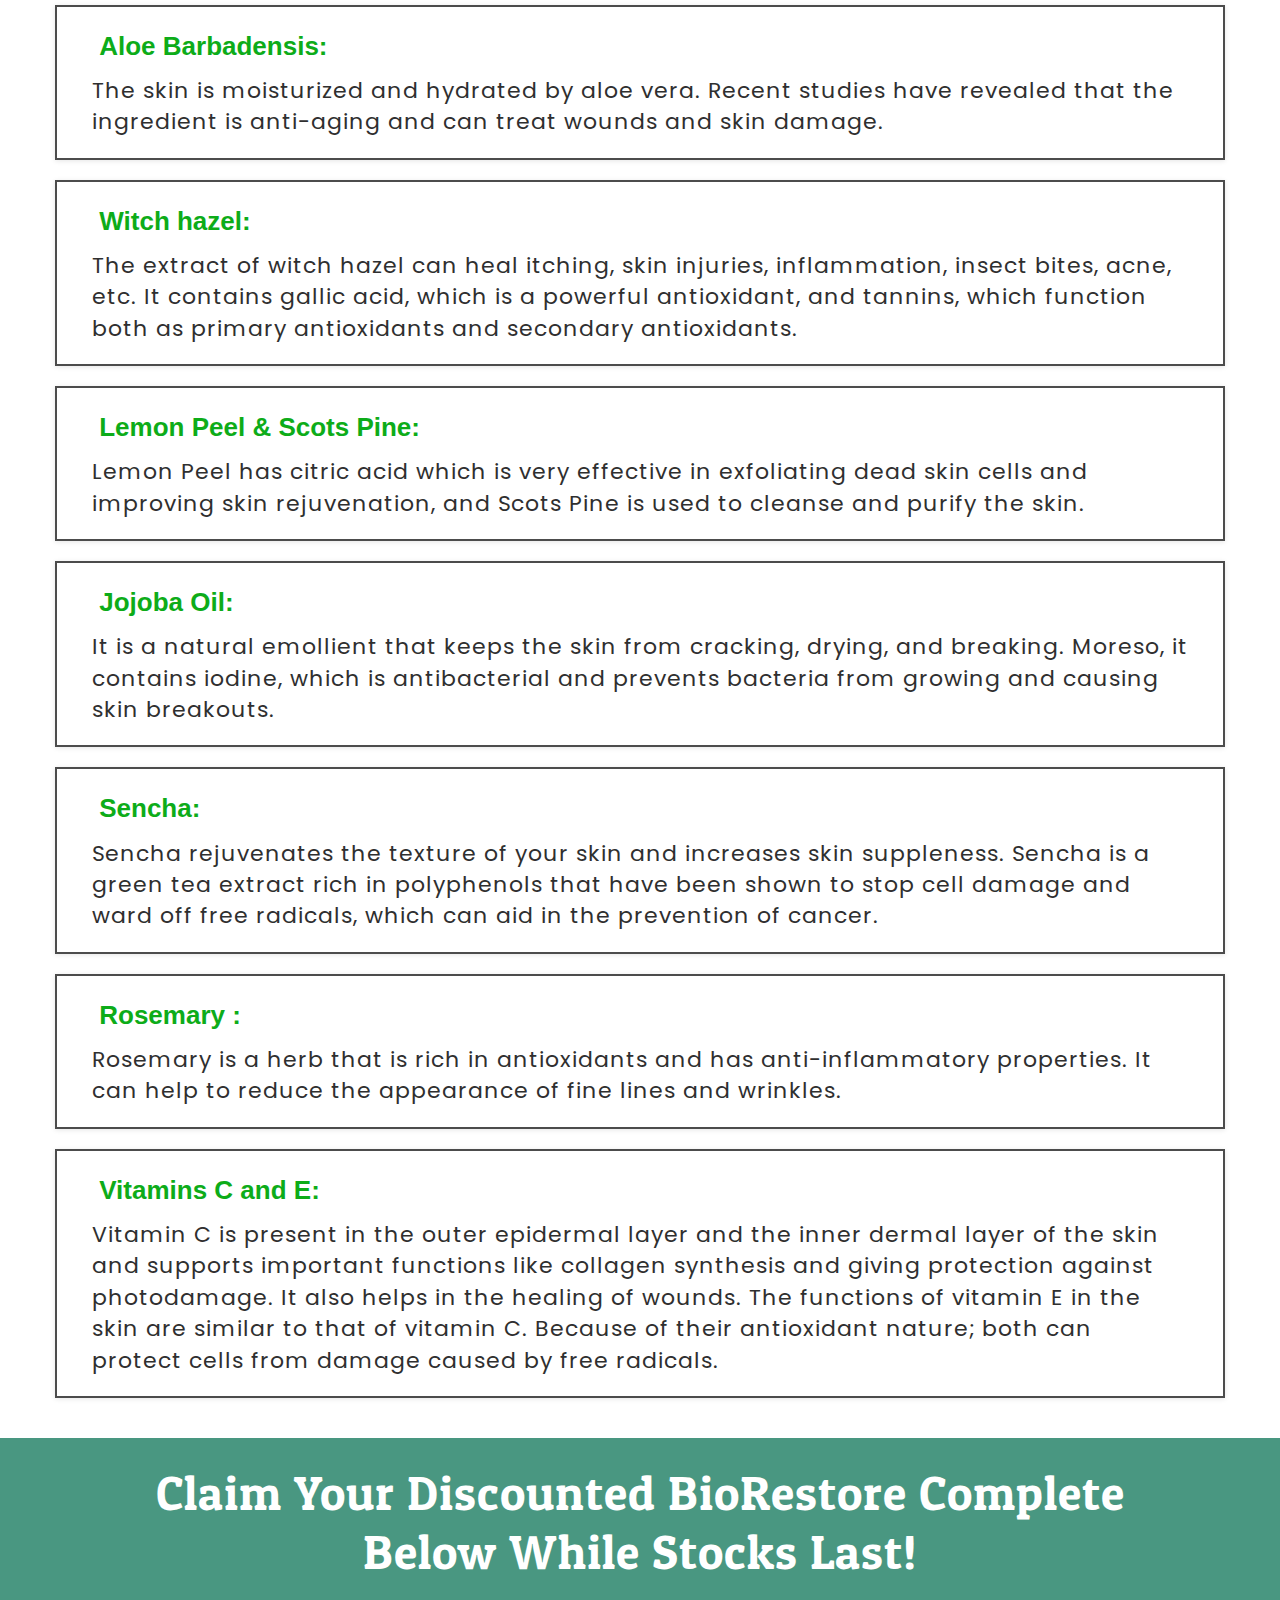
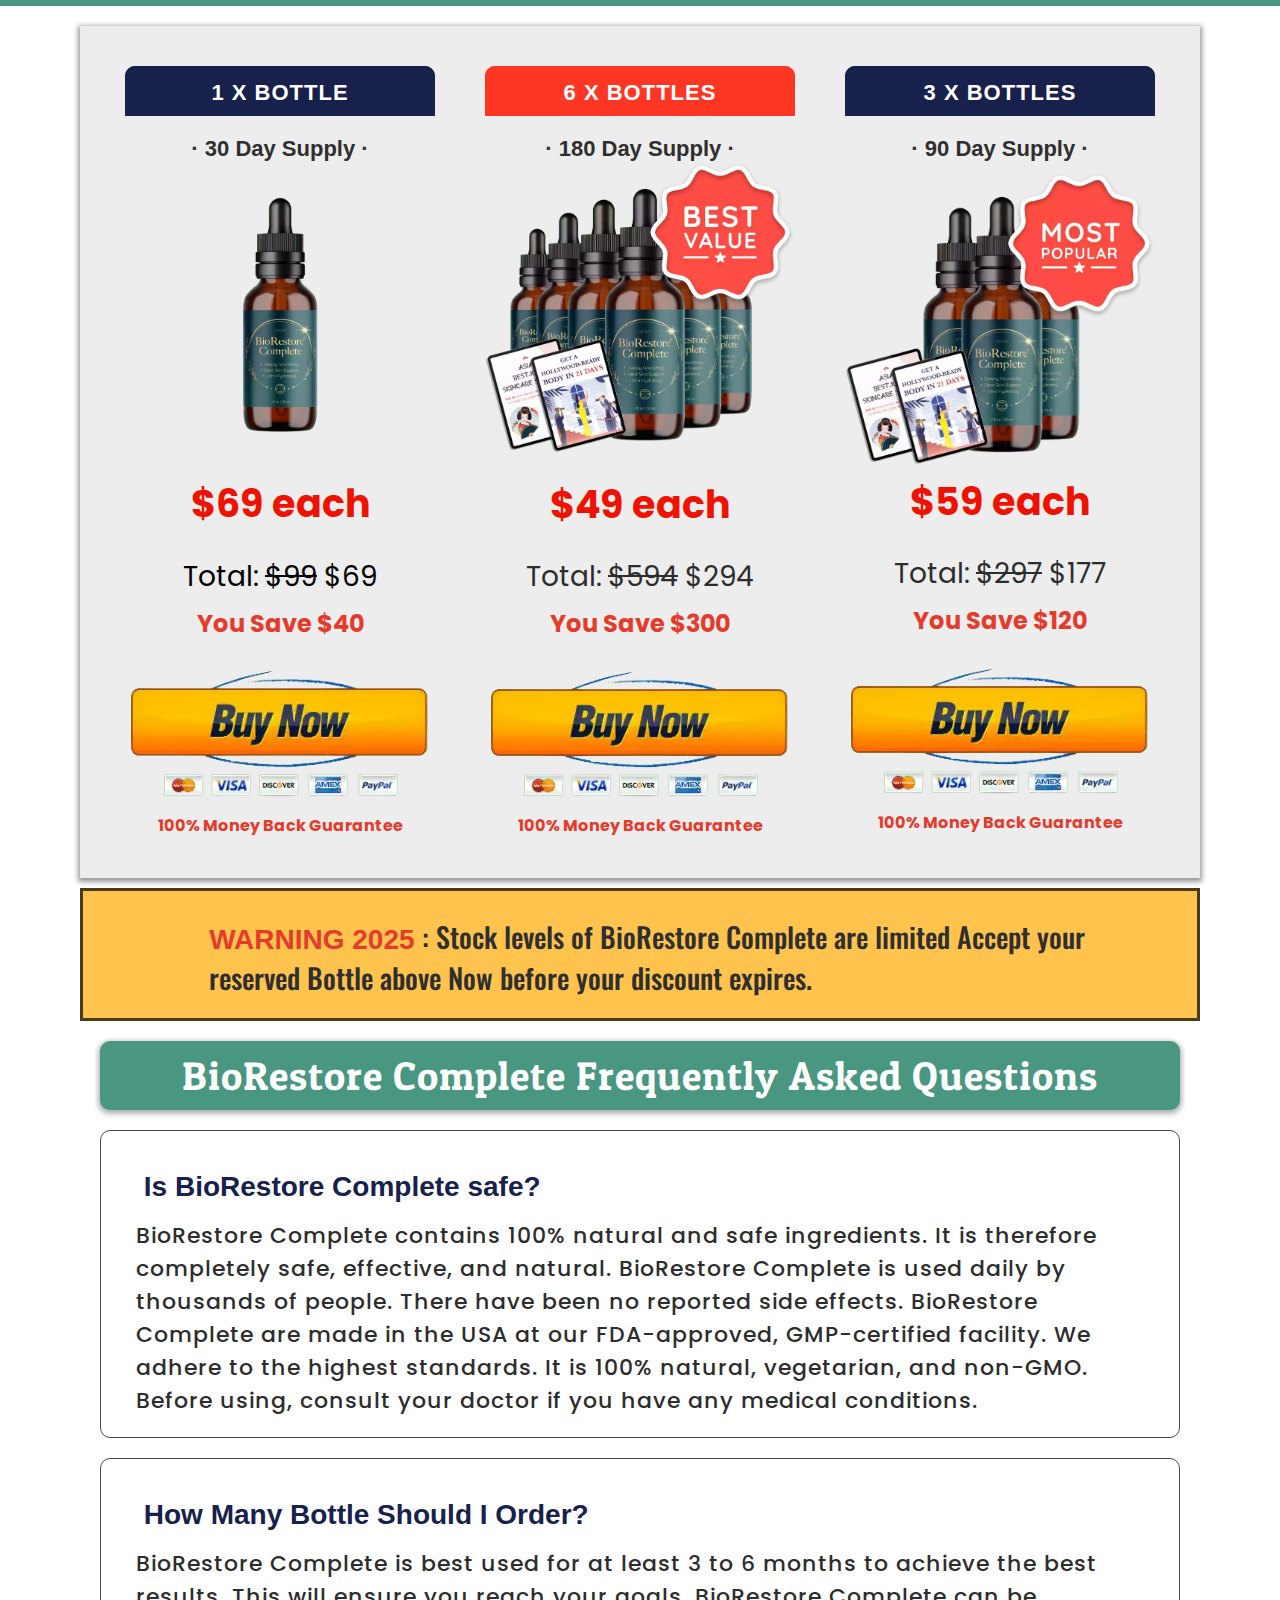
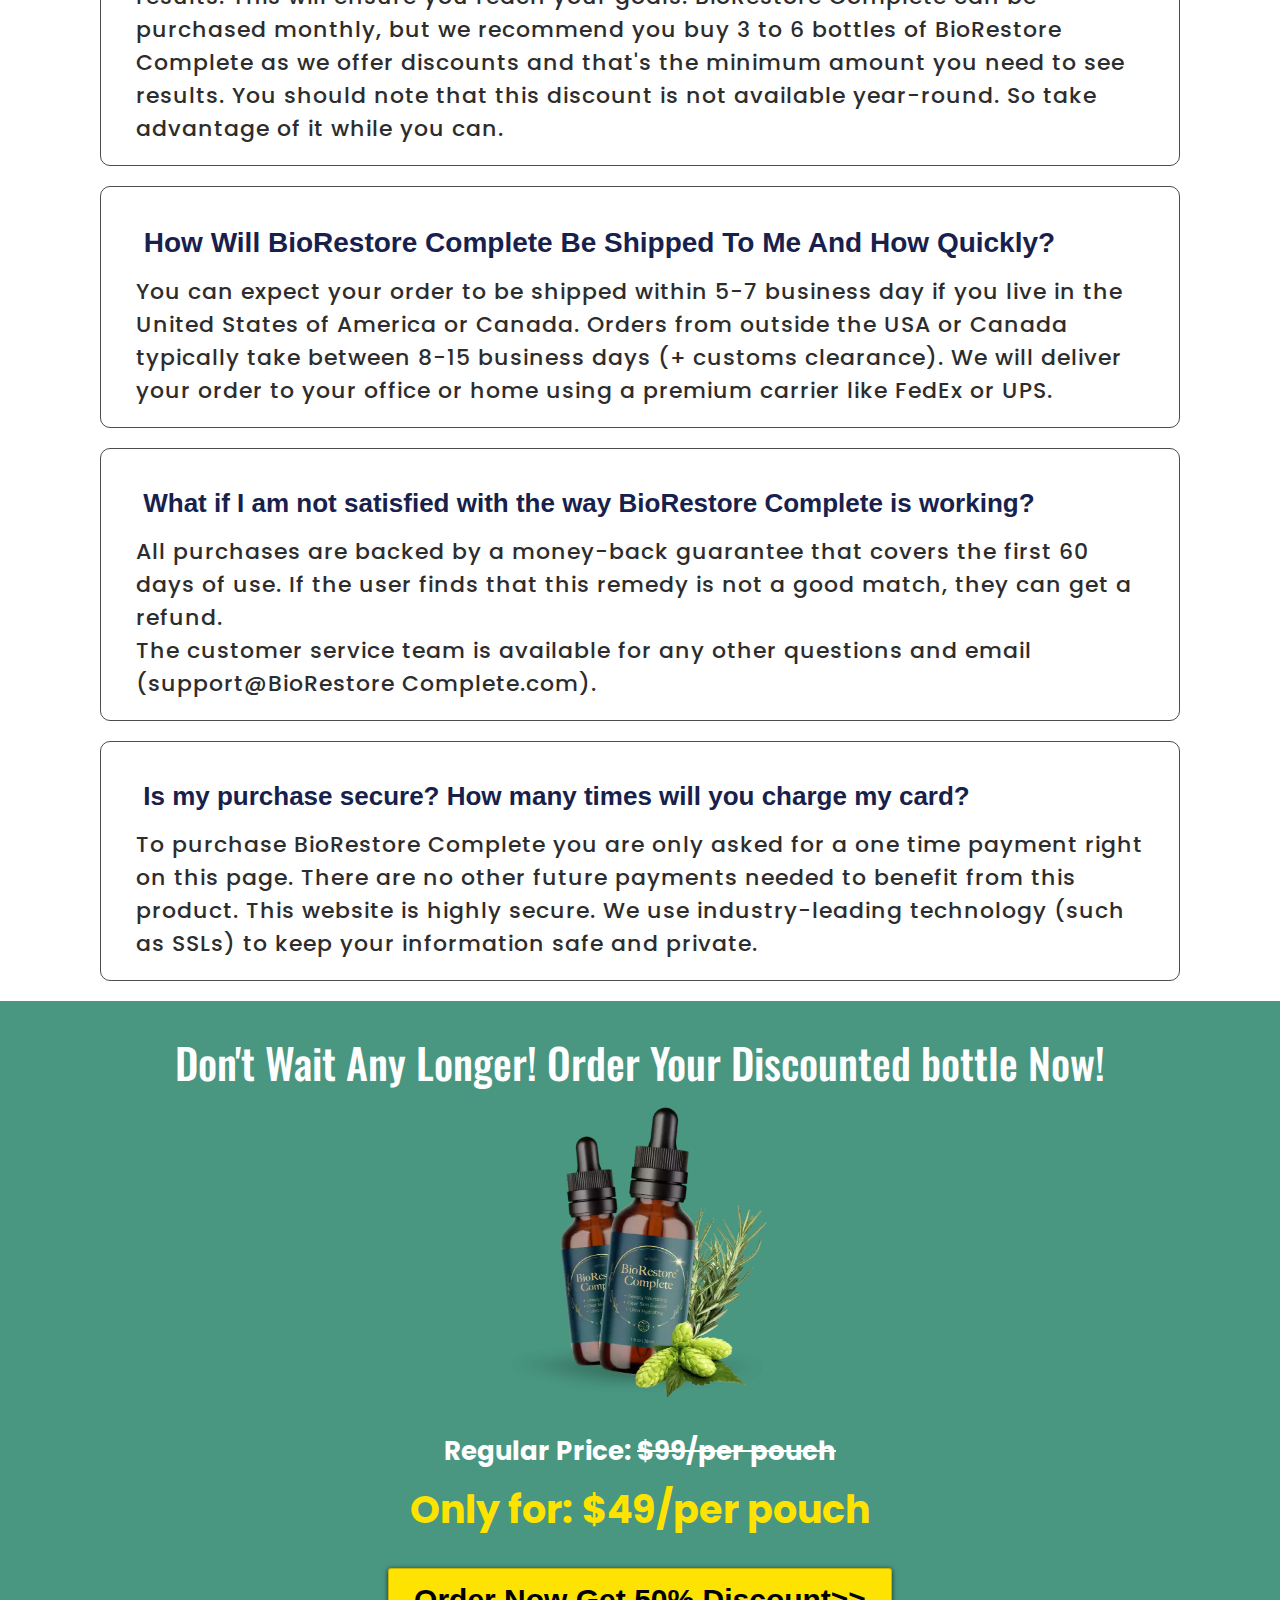
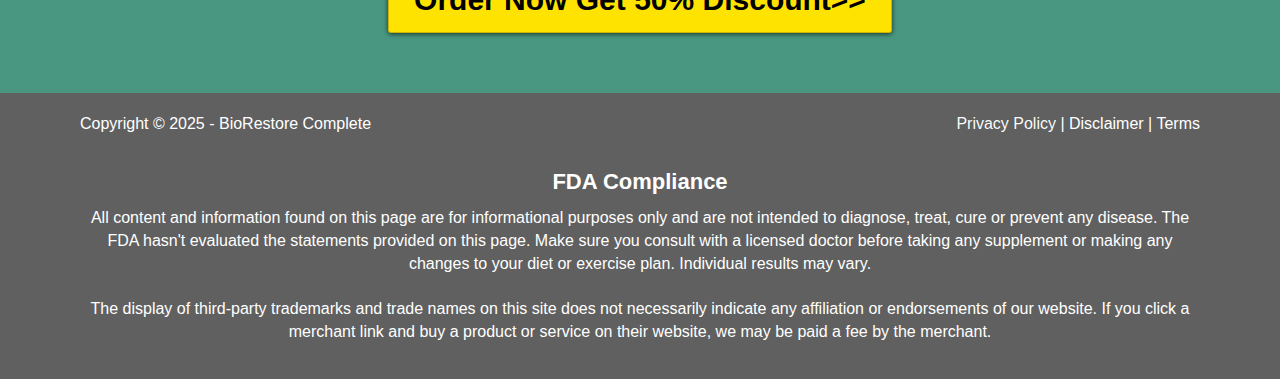
==== commit 3cb8c2ba: "fghjn" ====
--- a/index.html
+++ b/index.html
@@ -29,7 +29,6 @@
   <meta property="og:url" content="https://biorestore-completeus.com/biorestore-complete">
   <meta property="og:type" content="website">
   <link rel="stylesheet" media="screen" href="assets/lander.css">
-  <link rel="canonical" href="biorestore-complete.html">
   <link rel="stylesheet" href="../use.fontawesome.com/releases/v5.9.0/css/all.css">
   <link rel="stylesheet" href="../use.fontawesome.com/releases/v5.9.0/css/v4-shims.css">
   <link
@@ -62,7 +61,7 @@
   <link rel="icon" type="image/png" href="hosted/images/2e/2447e4c2c94537879bf9dca2620815/biorestore-complete.png">
   </link>
   <meta name="msvalidate.01" content="D706A9CDA41743E14DA57A6DCB2DDAFF" />
-  <meta name="google-site-verification" content="Xj4BNQPYmAIP4806FTYLSazyTBgQ9bgKwEA0Aiy0m5Q" />
+  <meta name="google-site-verification" content="jZ-4xgvm4jkQtqSJ2rjz3NtQHXHVf1xCU-st2WTnuJI" />
 </head>
 <script
   type="text/javascript">function init() { for (var t = document.getElementsByTagName("img"), e = 0; e < t.length; e++) { var i = t[e].getAttribute("data-src"); if (i) { for (var n = t[e].parentElement, a = 0; 0 == a && n;)a = n.scrollWidth, n = n.parentElement; a && 0 < i.indexOf("images.clickfunnels.com") && (i = "//biorestore-completeus.com/hosted/images/cdn-cgi/image/fit=scale-down,width=" + a + ",quality=75/" + i), t[e].setAttribute("src", i) } } } window.addEventListener("load", init);</script>
@@ -253,53 +252,47 @@
                 data-trigger="none" data-animate="fade" data-delay="500"
                 style="margin-top: 20px; outline: none; cursor: pointer;" aria-disabled="false" data-imagelink
                 data-hide-on="desktop">
-                <img src="[data-uri]" class="elIMG ximg noShadow"
-                  alt="biorestore complete" data-imagelink width="400"
-                  data-src="hosted/images/2e/2447e4c2c94537879bf9dca2620815/biorestore-complete.png">
+                <img src="[data-uri]" class="elIMG ximg noShadow"
+                  alt="biorestore complete" data-imagelink width="400" data-src="hosted/biorestore-complete.webp">
               </div>
               <div class="de elImageWrapper de-image-block elAlign_center elMargin0 ui-droppable de-editable"
                 id="tmp_image-12866" data-de-type="img" data-de-editing="false" data-title="image" data-ce="false"
                 data-trigger="none" data-animate="fade" data-delay="500"
                 style="margin-top: 0px; outline: none; cursor: pointer;" aria-disabled="false" data-hide-on="desktop">
-                <img src="[data-uri]" class="elIMG ximg"
+                <img src="[data-uri]" class="elIMG ximg"
                   alt="biorestore complete certifications new" width="500"
-                  data-src="hosted/images/75/86a5ffdc2f41d9b2fda99203cd87c6/biorestore-complete-certifications-new.png"
-                  tabindex="0">
+                  data-src="hosted/biorestore-complete-certifications-new.webp" tabindex="0">
               </div>
               <div class="de elImageWrapper de-image-block elMargin0 elAlign_center ui-droppable de-editable"
                 id="tmp_image-94268" data-de-type="img" data-de-editing="false" data-title="image" data-ce="false"
                 data-trigger="none" data-animate="fade" data-delay="500"
                 style="margin-top: 0px; outline: none; cursor: pointer;" data-hide-on="mobile" aria-disabled="false">
-                <img src="[data-uri]" class="elIMG ximg"
-                  alt="biorestore complete" width="200"
-                  data-src="hosted/images/2a/c4e61786e44330987e61f95f4349cf/biorestore-complete.png" tabindex="0">
+                <img src="[data-uri]" class="elIMG ximg"
+                  alt="biorestore complete" width="200" data-src="hosted/biorestore-complete.webp" tabindex="0">
               </div>
               <div class="de elImageWrapper de-image-block elAlign_center elMargin0 ui-droppable de-editable"
                 id="tmp_image-93166" data-de-type="img" data-de-editing="false" data-title="image" data-ce="false"
                 data-trigger="none" data-animate="fade" data-delay="500"
                 style="margin-top: 0px; outline: none; cursor: pointer;" data-hide-on="mobile" aria-disabled="false">
-                <img src="[data-uri]" class="elIMG ximg"
+                <img src="[data-uri]" class="elIMG ximg"
                   alt="biorestore complete certifications new" width="300"
-                  data-src="hosted/images/ae/de290add49421080cb16cb502cc1f3/biorestore-complete-certifications-new.png"
-                  tabindex="0">
+                  data-src="hosted/biorestore-complete-certifications-new.webp" tabindex="0">
               </div>
               <div class="de elImageWrapper de-image-block elAlign_center elMargin0 ui-droppable de-editable"
                 id="tmp_image-27156" data-de-type="img" data-de-editing="false" data-title="image" data-ce="false"
                 data-trigger="none" data-animate="fade" data-delay="500"
                 style="margin-top: 0px; outline: none; cursor: pointer;" data-hide-on="mobile" aria-disabled="false">
-                <img src="[data-uri]" class="elIMG ximg"
+                <img src="[data-uri]" class="elIMG ximg"
                   alt="biorestore complete 05 star rating" width="150"
-                  data-src="hosted/images/6d/097fab2f6b454f97c9b76feca23c6f/biorestore-complete-05-star-rating.png"
-                  tabindex="0">
+                  data-src="hosted/biorestore-complete-05-star-rating.webp" tabindex="0">
               </div>
               <div class="de elImageWrapper de-image-block elAlign_center elMargin0 ui-droppable de-editable"
                 id="tmp_image-56386" data-de-type="img" data-de-editing="false" data-title="image" data-ce="false"
                 data-trigger="none" data-animate="fade" data-delay="500"
                 style="margin-top: 0px; outline: none; cursor: pointer;" aria-disabled="false" data-hide-on="desktop">
-                <img src="[data-uri]" class="elIMG ximg noShadow"
+                <img src="[data-uri]" class="elIMG ximg noShadow"
                   alt="biorestore complete 05 star rating" width="250"
-                  data-src="hosted/images/d7/5cd512ca3a46b3a0e86529196da828/biorestore-complete-05-star-rating.png"
-                  tabindex="0">
+                  data-src="hosted/biorestore-complete-05-star-rating.webp" tabindex="0">
               </div>
               <div class="de elHeadlineWrapper ui-droppable de-editable" id="tmp_subheadline-81830"
                 data-de-type="headline" data-de-editing="false" data-title="sub-headline" data-ce="true"
@@ -377,9 +370,7 @@
                 <img src="[data-uri]" class="elIMG ximg"
                   alt="biorestore complete buy now"
                   data-imagelink="https://4fd568jm3cwu7m87ykxzurfm2h.hop.clickbank.net/?tid=first" width="300"
-                  target="_blank"
-                  data-src="hosted/images/89/372107e7f34789a7da310aca7bc144/biorestore-complete-buy-now.gif"
-                  tabindex="0">
+                  target="_blank" data-src="hosted/biorestore-complete-buy-now.gif" tabindex="0">
               </div>
             </div>
           </div>
@@ -433,11 +424,9 @@
                 data-trigger="none" data-animate="fade" data-delay="500"
                 style="margin-top: 30px; outline: none; cursor: pointer;" aria-disabled="false" data-hide-on
                 data-element-theme="customized">
-                <img src="[data-uri]"
+                <img src="[data-uri]"
                   class="elIMG ximg thumbnailImageDark img-circle" alt="biorestore complete testimonial by Maya Taylor"
-                  style width
-                  data-src="hosted/images/44/389a1ff7ea46f3b1d9c6194f60329a/biorestore-complete-testimonial-by-Maya-Taylor.png"
-                  tabindex="0">
+                  style width data-src="hosted/biorestore-complete-testimonial-by-Maya-Taylor.webp" tabindex="0">
               </div>
             </div>
           </div>
@@ -492,11 +481,9 @@
                 data-trigger="none" data-animate="fade" data-delay="500"
                 style="margin-top: 0px; outline: none; cursor: pointer;" aria-disabled="false" data-hide-on
                 data-element-theme="customized">
-                <img src="[data-uri]"
+                <img src="[data-uri]"
                   class="elIMG ximg thumbnailImageDark img-circle" alt="biorestore complete testimonial by Lacey Hayes"
-                  style width
-                  data-src="hosted/images/02/4c8563c44742f8a69d4b0c86e502c2/biorestore-complete-testimonial-by-Lacey-Hayes.png"
-                  tabindex="0">
+                  style width data-src="hosted/biorestore-complete-testimonial-by-Lacey-Hayes.png" tabindex="0">
               </div>
             </div>
           </div>
@@ -554,11 +541,9 @@
                 id="tmp_image-70030-171-164" data-de-type="img" data-de-editing="false" data-title="image"
                 data-ce="false" data-trigger="none" data-animate="fade" data-delay="500"
                 style="margin-top: 15px; outline: none; cursor: pointer;" aria-disabled="false" data-hide-on>
-                <img src="[data-uri]"
+                <img src="[data-uri]"
                   class="elIMG ximg thumbnailImageDark img-circle" alt="biorestore complete testimonial by Selena Kelly"
-                  width
-                  data-src="hosted/images/9b/a8336ede92463c90649d2b72936860/biorestore-complete-testimonial-by-Selena-Kelly.png"
-                  tabindex="0">
+                  width data-src="hosted/biorestore-complete-testimonial-by-Selena-Kelly.webp" tabindex="0">
               </div>
             </div>
           </div>
@@ -652,9 +637,8 @@
                 id="tmp_image-63790-149" data-de-type="img" data-de-editing="false" data-title="image" data-ce="false"
                 data-trigger="none" data-animate="fade" data-delay="500"
                 style="margin-top: 0px; outline: none; cursor: pointer;" aria-disabled="false" data-hide-on>
-                <img src="[data-uri]" class="elIMG ximg"
-                  alt="made in usa" data-src="hosted/images/7e/5f6ffa82ef41738bae5df54bd404a3/made-in-usa.png"
-                  tabindex="0">
+                <img src="[data-uri]" class="elIMG ximg"
+                  alt="made in usa" data-src="hosted/made-in-usa.webp" tabindex="0">
               </div>
               <div class="de elHeadlineWrapper ui-droppable de-editable" id="tmp_paragraph-29500-102"
                 data-de-type="headline" data-de-editing="false" data-title="Paragraph" data-ce="true"
@@ -680,9 +664,8 @@
                 id="img-40117-135" data-de-type="img" data-de-editing="false" data-title="image" data-ce="false"
                 data-trigger="none" data-animate="fade" data-delay="500"
                 style="margin-top: 0px; outline: none; cursor: pointer;" aria-disabled="false" data-hide-on>
-                <img src="[data-uri]" class="elIMG ximg"
-                  alt="all natural" data-src="hosted/images/28/006493099242ffaab294c7d54617a9/all-natural.png"
-                  tabindex="0">
+                <img src="[data-uri]" class="elIMG ximg"
+                  alt="all natural" data-src="hosted/all-natural.webp" tabindex="0">
               </div>
               <div class="de elHeadlineWrapper ui-droppable de-editable" id="headline-59765-184" data-de-type="headline"
                 data-de-editing="false" data-title="Paragraph" data-ce="true" data-trigger="none" data-animate="fade"
@@ -708,9 +691,8 @@
                 id="img-85381-170" data-de-type="img" data-de-editing="false" data-title="image" data-ce="false"
                 data-trigger="none" data-animate="fade" data-delay="500"
                 style="margin-top: 0px; outline: none; cursor: pointer;" aria-disabled="false" data-hide-on>
-                <img src="[data-uri]" class="elIMG ximg"
-                  alt="fda approved" data-src="hosted/images/4f/5e5cc847f34a778e6a4455d7bd8b6e/fda-approved.png"
-                  tabindex="0">
+                <img src="[data-uri]" class="elIMG ximg"
+                  alt="fda approved" data-src="hosted/fda-approved.webp" tabindex="0">
               </div>
               <div class="de elHeadlineWrapper ui-droppable de-editable" id="headline-13950" data-de-type="headline"
                 data-de-editing="false" data-title="Paragraph" data-ce="true" data-trigger="none" data-animate="fade"
@@ -735,9 +717,8 @@
                 id="tmp_image-78819" data-de-type="img" data-de-editing="false" data-title="image" data-ce="false"
                 data-trigger="none" data-animate="fade" data-delay="500"
                 style="margin-top: 0px; outline: none; cursor: pointer;" aria-disabled="false" data-hide-on>
-                <img src="[data-uri]" class="elIMG ximg"
-                  alt="gmp certified" width="150"
-                  data-src="hosted/images/56/8c9d90c8ca4b9582c73f3ae8f648b4/gmp-certified.png" tabindex="0">
+                <img src="[data-uri]" class="elIMG ximg"
+                  alt="gmp certified" width="150" data-src="hosted/gmp-certified.webp" tabindex="0">
               </div>
               <div class="de elHeadlineWrapper ui-droppable de-editable" id="headline-35061-181" data-de-type="headline"
                 data-de-editing="false" data-title="Paragraph" data-ce="true" data-trigger="none" data-animate="fade"
@@ -1011,9 +992,9 @@
                 id="tmp_image-97453" data-de-type="img" data-de-editing="false" data-title="image" data-ce="false"
                 data-trigger="none" data-animate="fade" data-delay="500"
                 style="margin-top: 0px; outline: none; cursor: pointer;" aria-disabled="false">
-                <img src="[data-uri]"
+                <img src="[data-uri]"
                   class="elIMG ximg noimgstyle thumbnailImageDark" alt="biorestore complete bonus 01"
-                  data-src="hosted/images/b5/02eba233e34a8b905ff8b9450c99e3/biorestore-complete-bonus-01.png">
+                  data-src="hosted/biorestore-complete-bonus-01.webp">
               </div>
               <div class="de elHeadlineWrapper ui-droppable de-editable" id="headline-84145" data-de-type="headline"
                 data-de-editing="false" data-title="Paragraph" data-ce="true" data-trigger="none" data-animate="fade"
@@ -1050,9 +1031,9 @@
                 id="tmp_image-38445" data-de-type="img" data-de-editing="false" data-title="image" data-ce="false"
                 data-trigger="none" data-animate="fade" data-delay="500"
                 style="margin-top: 0px; outline: none; cursor: pointer;" aria-disabled="false">
-                <img src="[data-uri]"
+                <img src="[data-uri]"
                   class="elIMG ximg imgRoundCorners thumbnailImageDark" alt="biorestore complete bonus 02"
-                  data-src="hosted/images/b8/1f26c1dd4442ee9123d030ec68067e/biorestore-complete-bonus-02.png">
+                  data-src="hosted/biorestore-complete-bonus-02.webp">
               </div>
               <div class="de elHeadlineWrapper ui-droppable de-editable" id="tmp_paragraph-66839"
                 data-de-type="headline" data-de-editing="false" data-title="Paragraph" data-ce="true"
@@ -1160,9 +1141,8 @@
                 id="img-77049-132" data-de-type="img" data-de-editing="false" data-title="image" data-ce="false"
                 data-trigger="none" data-animate="fade" data-delay="500"
                 style="margin-top: 35px; outline: none; cursor: pointer;" aria-disabled="false">
-                <img src="[data-uri]" class="elIMG ximg"
-                  alt="biorestore complete 01 bottle" width="75"
-                  data-src="hosted/images/2f/e5469d1d84493d8fa77d9fbe6dec45/biorestore-complete-01-bottle.png"
+                <img src="[data-uri]" class="elIMG ximg"
+                  alt="biorestore complete 01 bottle" width="75" data-src="hosted/biorestore-complete-01-bottle.webp"
                   tabindex="0">
               </div>
               <div class="de elHeadlineWrapper ui-droppable de-editable" id="headline-30309" data-de-type="headline"
@@ -1197,11 +1177,10 @@
                 data-trigger="none" data-animate="fade" data-delay="500"
                 style="margin-top: 20px; outline: none; cursor: pointer;" aria-disabled="false"
                 data-imagelink="https://4fd568jm3cwu7m87ykxzurfm2h.hop.clickbank.net/?tid=first">
-                <img src="[data-uri]" class="elIMG ximg"
+                <img src="[data-uri]" class="elIMG ximg"
                   alt="buy now biorestore complete"
                   data-imagelink="https://4fd568jm3cwu7m87ykxzurfm2h.hop.clickbank.net/?tid=first" target="_blank"
-                  data-src="hosted/images/3d/d6dc719d674fce98caed7e933e117e/buy-now-biorestore-complete.png"
-                  tabindex="0">
+                  data-src="hosted/buy-now-biorestore-complete.webp" tabindex="0">
               </div>
               <div class="de elHeadlineWrapper ui-droppable hiddenElementTools de-editable" id="tmp_paragraph-28473-161"
                 data-de-type="headline" data-de-editing="false" data-title="Paragraph" data-ce="true"
@@ -1245,9 +1224,8 @@
                 id="tmp_image-45329-177" data-de-type="img" data-de-editing="false" data-title="image" data-ce="false"
                 data-trigger="none" data-animate="fade" data-delay="500"
                 style="margin-top: 0px; outline: none; cursor: pointer;" aria-disabled="false">
-                <img src="[data-uri]" class="elIMG ximg"
-                  alt="biorestore complete 06 bottle" width="550"
-                  data-src="hosted/images/f2/853d0f31a348a39855cffc20c6a0b2/biorestore-complete-06-bottle.png"
+                <img src="[data-uri]" class="elIMG ximg"
+                  alt="biorestore complete 06 bottle" width="550" data-src="hosted/biorestore-complete-06-bottle.webp"
                   tabindex="0">
               </div>
               <div class="de elHeadlineWrapper ui-droppable de-editable" id="headline-33398" data-de-type="headline"
@@ -1282,11 +1260,10 @@
                 data-trigger="none" data-animate="fade" data-delay="500"
                 style="margin-top: 20px; outline: none; cursor: pointer;" aria-disabled="false"
                 data-imagelink="https://4fd568jm3cwu7m87ykxzurfm2h.hop.clickbank.net/?tid=first">
-                <img src="[data-uri]" class="elIMG ximg"
+                <img src="[data-uri]" class="elIMG ximg"
                   alt="buy now biorestore complete"
                   data-imagelink="https://4fd568jm3cwu7m87ykxzurfm2h.hop.clickbank.net/?tid=first" target="_blank"
-                  data-src="hosted/images/3d/d6dc719d674fce98caed7e933e117e/buy-now-biorestore-complete.png"
-                  tabindex="0">
+                  data-src="hosted/buy-now-biorestore-complete.webp" tabindex="0">
               </div>
               <div class="de elHeadlineWrapper ui-droppable de-editable" id="headline-90115-173" data-de-type="headline"
                 data-de-editing="false" data-title="Paragraph" data-ce="true" data-trigger="none" data-animate="fade"
@@ -1329,9 +1306,8 @@
                 id="img-85037-189" data-de-type="img" data-de-editing="false" data-title="image" data-ce="false"
                 data-trigger="none" data-animate="fade" data-delay="500"
                 style="margin-top: 10px; outline: none; cursor: pointer;" aria-disabled="false">
-                <img src="[data-uri]" class="elIMG ximg"
-                  alt="biorestore complete 03 bottle" width="600"
-                  data-src="hosted/images/68/52e199f06445e7a8cbbd18028227a4/biorestore-complete-03-bottle.png"
+                <img src="[data-uri]" class="elIMG ximg"
+                  alt="biorestore complete 03 bottle" width="600" data-src="hosted/biorestore-complete-03-bottle.webp"
                   tabindex="0">
               </div>
               <div class="de elHeadlineWrapper ui-droppable de-editable" id="headline-37377-102" data-de-type="headline"
@@ -1366,11 +1342,10 @@
                 data-trigger="none" data-animate="fade" data-delay="500"
                 style="margin-top: 20px; outline: none; cursor: pointer;" aria-disabled="false"
                 data-imagelink="https://4fd568jm3cwu7m87ykxzurfm2h.hop.clickbank.net/?tid=first">
-                <img src="[data-uri]" class="elIMG ximg"
+                <img src="[data-uri]" class="elIMG ximg"
                   alt="buy now biorestore complete"
                   data-imagelink="https://4fd568jm3cwu7m87ykxzurfm2h.hop.clickbank.net/?tid=first" target="_blank"
-                  data-src="hosted/images/3d/d6dc719d674fce98caed7e933e117e/buy-now-biorestore-complete.png"
-                  tabindex="0">
+                  data-src="hosted/buy-now-biorestore-complete.webp" tabindex="0">
               </div>
               <div class="de elHeadlineWrapper ui-droppable de-editable" id="headline-61468-139" data-de-type="headline"
                 data-de-editing="false" data-title="Paragraph" data-ce="true" data-trigger="none" data-animate="fade"
@@ -1558,10 +1533,9 @@
                 id="tmp_image-93625" data-de-type="img" data-de-editing="false" data-title="image" data-ce="false"
                 data-trigger="none" data-animate="fade" data-delay="500"
                 style="margin-top: 35px; outline: none; cursor: pointer;" aria-disabled="false" data-hide-on="desktop">
-                <img src="[data-uri]" class="elIMG ximg"
+                <img src="[data-uri]" class="elIMG ximg"
                   alt="biorestore complete 60 days guarantee badge" width="200"
-                  data-src="hosted/images/52/060128ca6149ddbae4eafe4aedc732/biorestore-complete-60-days-guarantee-badge.png"
-                  tabindex="0">
+                  data-src="hosted/biorestore-complete-60-days-guarantee-badge.webp" tabindex="0">
               </div>
             </div>
           </div>
@@ -1574,10 +1548,9 @@
                 id="tmp_image-26804" data-de-type="img" data-de-editing="false" data-title="image" data-ce="false"
                 data-trigger="none" data-animate="fade" data-delay="500"
                 style="margin-top: 30px; outline: none; cursor: pointer;" data-hide-on="mobile" aria-disabled="false">
-                <img src="[data-uri]" class="elIMG ximg"
+                <img src="[data-uri]" class="elIMG ximg"
                   alt="biorestore complete 60 days guarantee badge" width="150"
-                  data-src="hosted/images/06/58785c09af4977a6beb285cd046310/biorestore-complete-60-days-guarantee-badge.png"
-                  tabindex="0">
+                  data-src="hosted/biorestore-complete-60-days-guarantee-badge.webp" tabindex="0">
               </div>
               <div class="de elHeadlineWrapper ui-droppable de-editable" id="tmp_subheadline-54666"
                 data-de-type="headline" data-de-editing="false" data-title="sub-headline" data-ce="true"
@@ -2032,9 +2005,8 @@
                 id="img-77049-132-112" data-de-type="img" data-de-editing="false" data-title="image" data-ce="false"
                 data-trigger="none" data-animate="fade" data-delay="500"
                 style="margin-top: 35px; outline: none; cursor: pointer;" aria-disabled="false">
-                <img src="[data-uri]" class="elIMG ximg"
-                  alt="biorestore complete 01 bottle" width="75"
-                  data-src="hosted/images/2f/e5469d1d84493d8fa77d9fbe6dec45/biorestore-complete-01-bottle.png"
+                <img src="[data-uri]" class="elIMG ximg"
+                  alt="biorestore complete 01 bottle" width="75" data-src="hosted/biorestore-complete-01-bottle.webp"
                   tabindex="0">
               </div>
               <div class="de elHeadlineWrapper ui-droppable de-editable" id="headline-30309-110" data-de-type="headline"
@@ -2069,11 +2041,10 @@
                 data-trigger="none" data-animate="fade" data-delay="500"
                 style="margin-top: 20px; outline: none; cursor: pointer;" aria-disabled="false"
                 data-imagelink="https://4fd568jm3cwu7m87ykxzurfm2h.hop.clickbank.net/?tid=first">
-                <img src="[data-uri]" class="elIMG ximg"
+                <img src="[data-uri]" class="elIMG ximg"
                   alt="buy now biorestore complete"
                   data-imagelink="https://4fd568jm3cwu7m87ykxzurfm2h.hop.clickbank.net/?tid=first" target="_blank"
-                  data-src="hosted/images/3d/d6dc719d674fce98caed7e933e117e/buy-now-biorestore-complete.png"
-                  tabindex="0">
+                  data-src="hosted/buy-now-biorestore-complete.webp" tabindex="0">
               </div>
               <div class="de elHeadlineWrapper ui-droppable hiddenElementTools de-editable"
                 id="tmp_paragraph-28473-161-188" data-de-type="headline" data-de-editing="false" data-title="Paragraph"
@@ -2116,9 +2087,8 @@
                 id="tmp_image-45329-177-112" data-de-type="img" data-de-editing="false" data-title="image"
                 data-ce="false" data-trigger="none" data-animate="fade" data-delay="500"
                 style="margin-top: 0px; outline: none; cursor: pointer;" aria-disabled="false">
-                <img src="[data-uri]" class="elIMG ximg"
-                  alt="biorestore complete 06 bottle" width="550"
-                  data-src="hosted/images/f2/853d0f31a348a39855cffc20c6a0b2/biorestore-complete-06-bottle.png"
+                <img src="[data-uri]" class="elIMG ximg"
+                  alt="biorestore complete 06 bottle" width="550" data-src="hosted/biorestore-complete-06-bottle.webp"
                   tabindex="0">
               </div>
               <div class="de elHeadlineWrapper ui-droppable de-editable" id="headline-33398-146" data-de-type="headline"
@@ -2153,11 +2123,10 @@
                 data-trigger="none" data-animate="fade" data-delay="500"
                 style="margin-top: 20px; outline: none; cursor: pointer;" aria-disabled="false"
                 data-imagelink="https://4fd568jm3cwu7m87ykxzurfm2h.hop.clickbank.net/?tid=first">
-                <img src="[data-uri]" class="elIMG ximg"
+                <img src="[data-uri]" class="elIMG ximg"
                   alt="buy now biorestore complete"
                   data-imagelink="https://4fd568jm3cwu7m87ykxzurfm2h.hop.clickbank.net/?tid=first" target="_blank"
-                  data-src="hosted/images/3d/d6dc719d674fce98caed7e933e117e/buy-now-biorestore-complete.png"
-                  tabindex="0">
+                  data-src="hosted/buy-now-biorestore-complete.webp" tabindex="0">
               </div>
               <div class="de elHeadlineWrapper ui-droppable de-editable" id="headline-90115-173-136"
                 data-de-type="headline" data-de-editing="false" data-title="Paragraph" data-ce="true"
@@ -2200,9 +2169,8 @@
                 id="img-85037-189-159" data-de-type="img" data-de-editing="false" data-title="image" data-ce="false"
                 data-trigger="none" data-animate="fade" data-delay="500"
                 style="margin-top: 10px; outline: none; cursor: pointer;" aria-disabled="false">
-                <img src="[data-uri]" class="elIMG ximg"
-                  alt="biorestore complete 03 bottle" width="600"
-                  data-src="hosted/images/68/52e199f06445e7a8cbbd18028227a4/biorestore-complete-03-bottle.png"
+                <img src="[data-uri]" class="elIMG ximg"
+                  alt="biorestore complete 03 bottle" width="600" data-src="hosted/biorestore-complete-03-bottle.webp"
                   tabindex="0">
               </div>
               <div class="de elHeadlineWrapper ui-droppable de-editable" id="headline-37377-102-161"
@@ -2237,11 +2205,10 @@
                 data-trigger="none" data-animate="fade" data-delay="500"
                 style="margin-top: 20px; outline: none; cursor: pointer;" aria-disabled="false"
                 data-imagelink="https://4fd568jm3cwu7m87ykxzurfm2h.hop.clickbank.net/?tid=first">
-                <img src="[data-uri]" class="elIMG ximg"
+                <img src="[data-uri]" class="elIMG ximg"
                   alt="buy now biorestore complete"
                   data-imagelink="https://4fd568jm3cwu7m87ykxzurfm2h.hop.clickbank.net/?tid=first" target="_blank"
-                  data-src="hosted/images/3d/d6dc719d674fce98caed7e933e117e/buy-now-biorestore-complete.png"
-                  tabindex="0">
+                  data-src="hosted/buy-now-biorestore-complete.webp" tabindex="0">
               </div>
               <div class="de elHeadlineWrapper ui-droppable de-editable" id="headline-61468-139-186"
                 data-de-type="headline" data-de-editing="false" data-title="Paragraph" data-ce="true"
@@ -2560,9 +2527,8 @@
                 id="tmp_image-30168" data-de-type="img" data-de-editing="false" data-title="image" data-ce="false"
                 data-trigger="none" data-animate="fade" data-delay="500"
                 style="margin-top: 10px; outline: none; cursor: pointer;" aria-disabled="false" data-hide-on>
-                <img src="[data-uri]" class="elIMG ximg"
-                  alt="biorestore complete tsl" width="300"
-                  data-src="hosted/images/e7/ed7f61a07741e180e419db609599b0/biorestore-complete-tsl.png" tabindex="0">
+                <img src="[data-uri]" class="elIMG ximg"
+                  alt="biorestore complete tsl" width="300" data-src="hosted/biorestore-complete-tsl.webp" tabindex="0">
               </div>
               <div class="de elHeadlineWrapper ui-droppable de-editable" id="tmp_subheadline-32441"
                 data-de-type="headline" data-de-editing="false" data-title="sub-headline" data-ce="true"
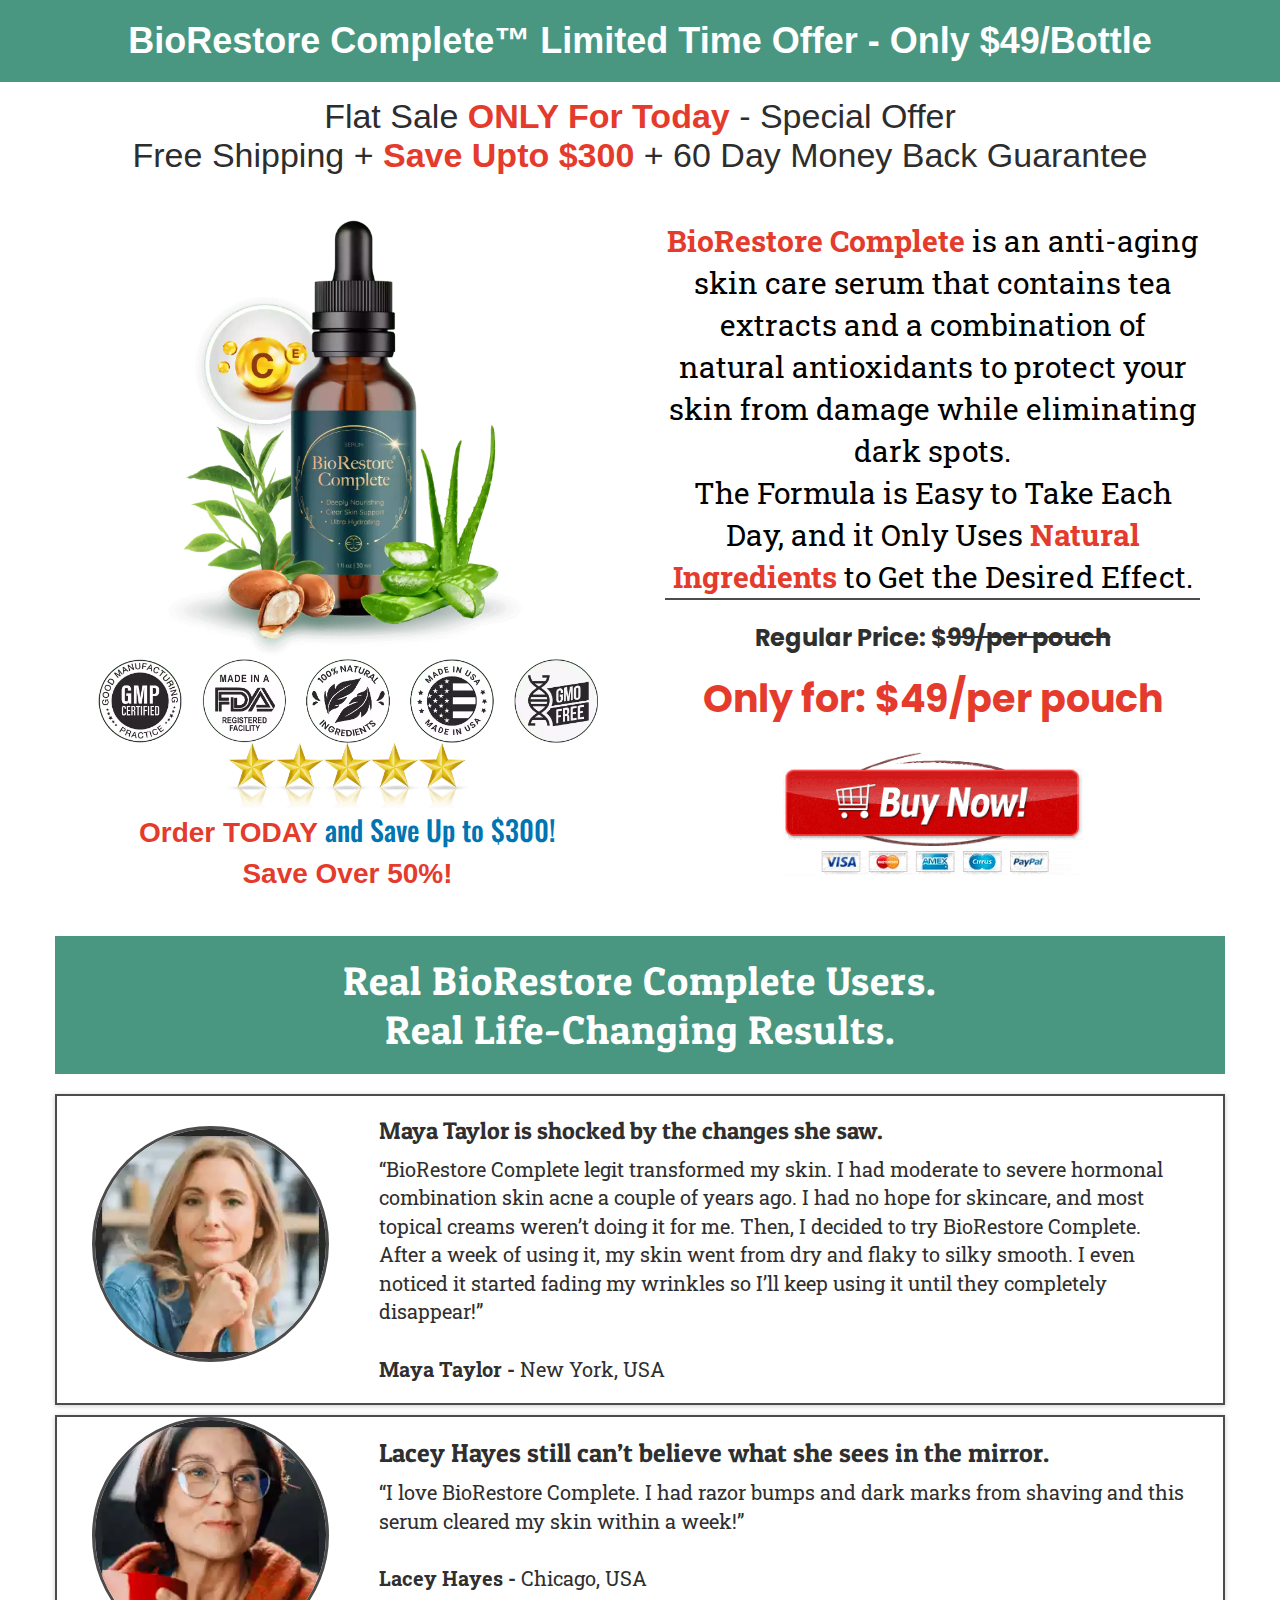
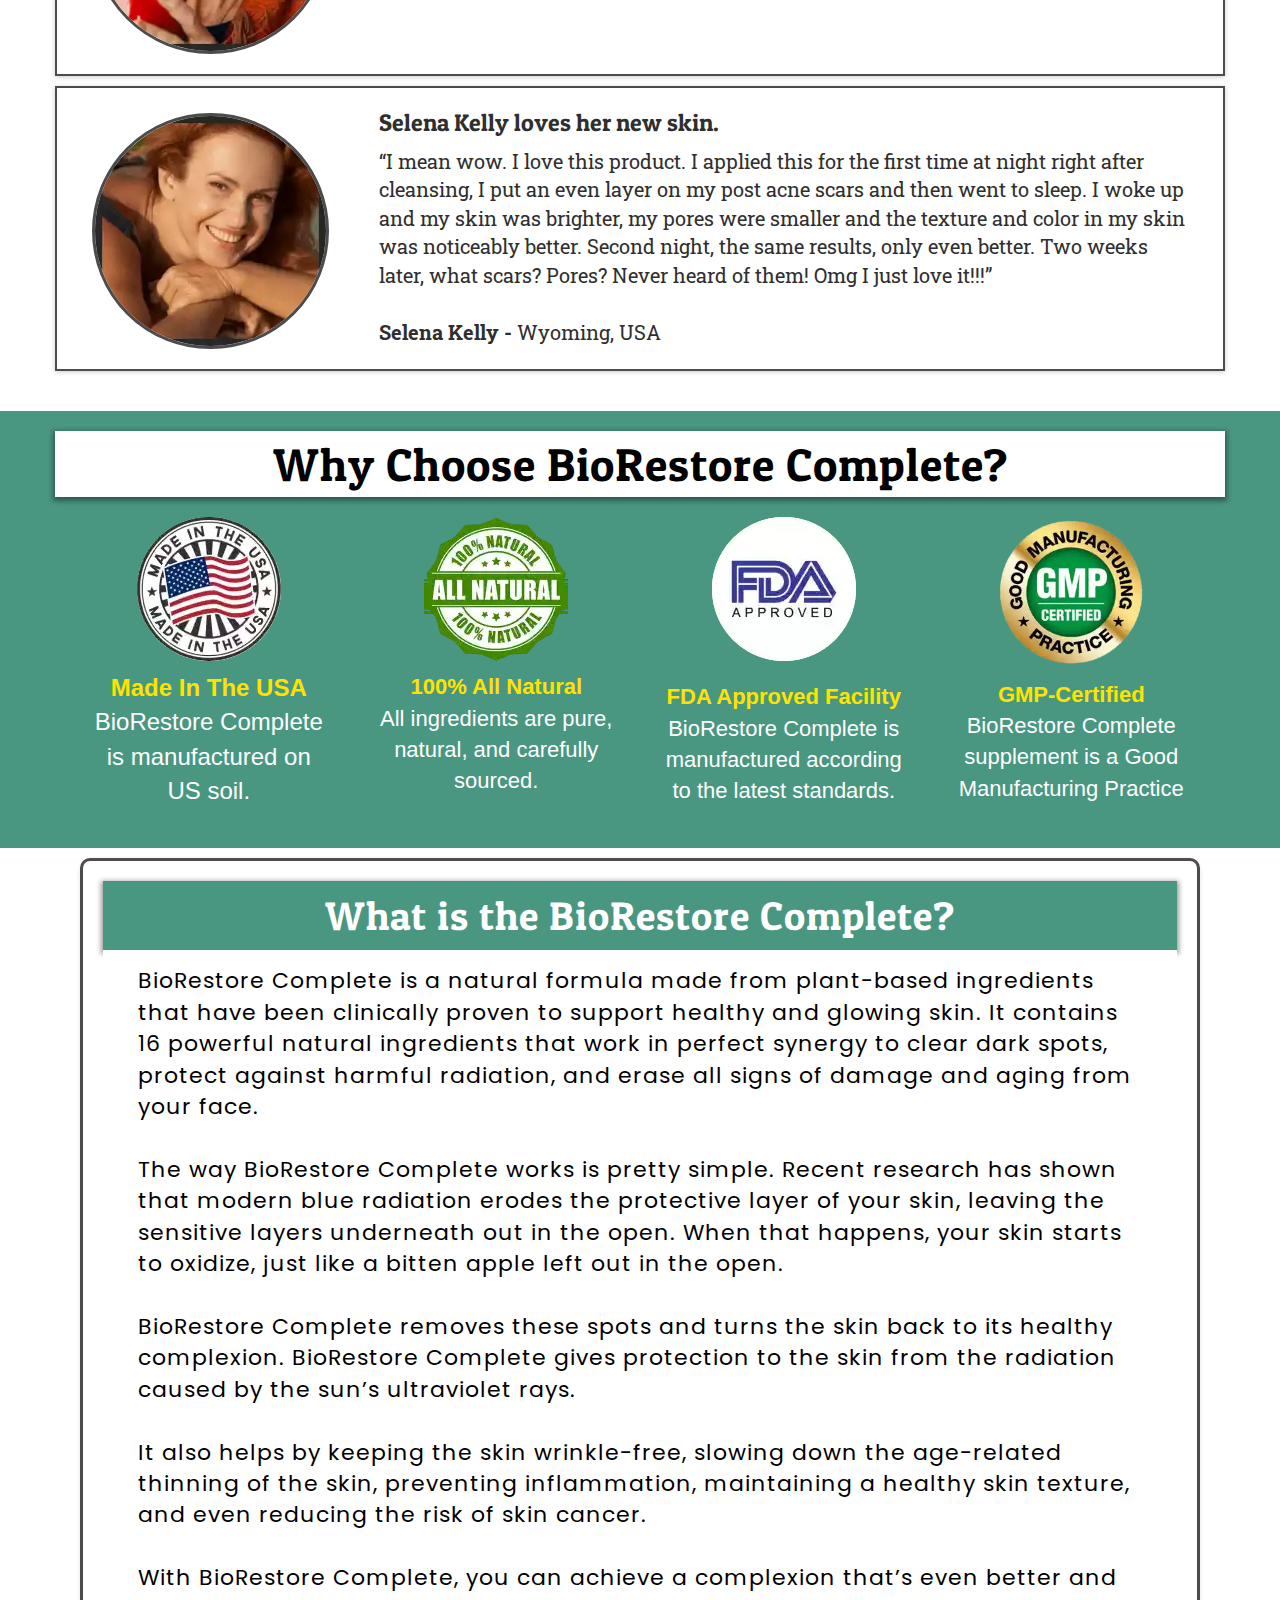
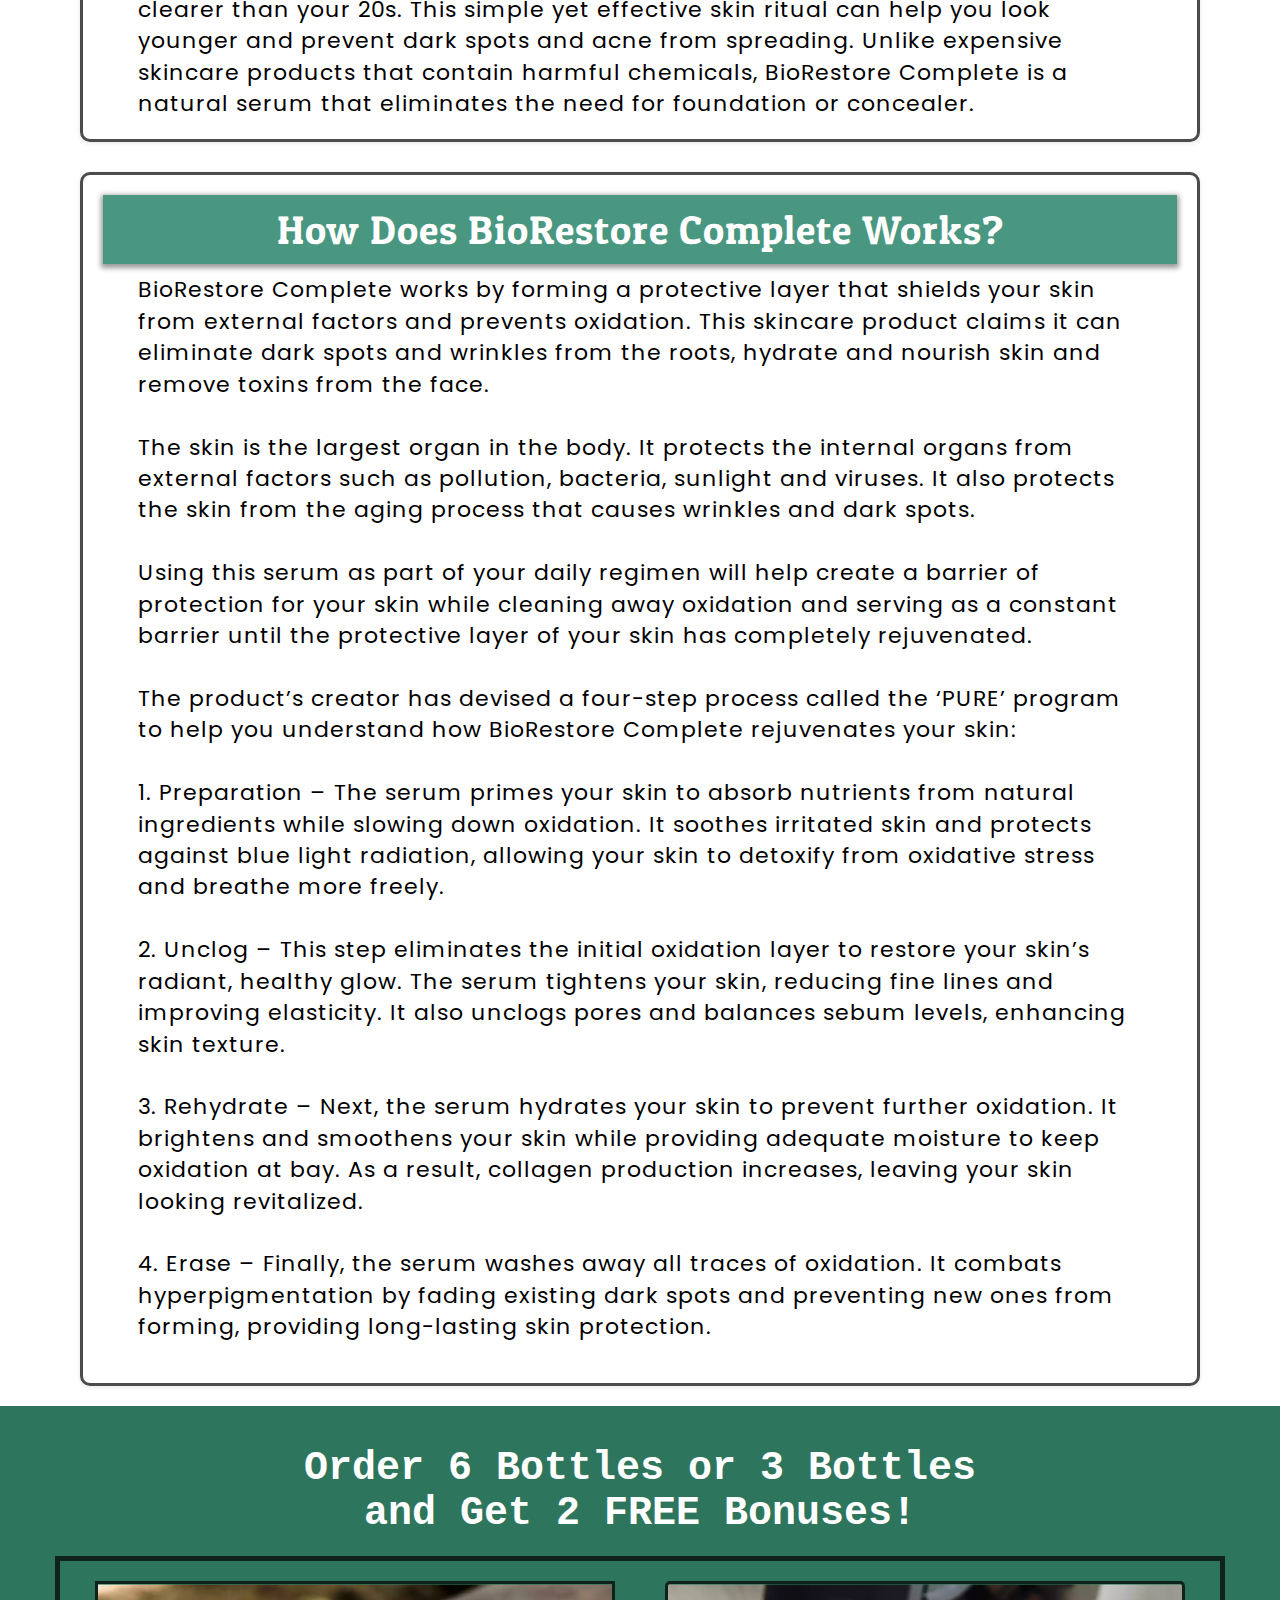
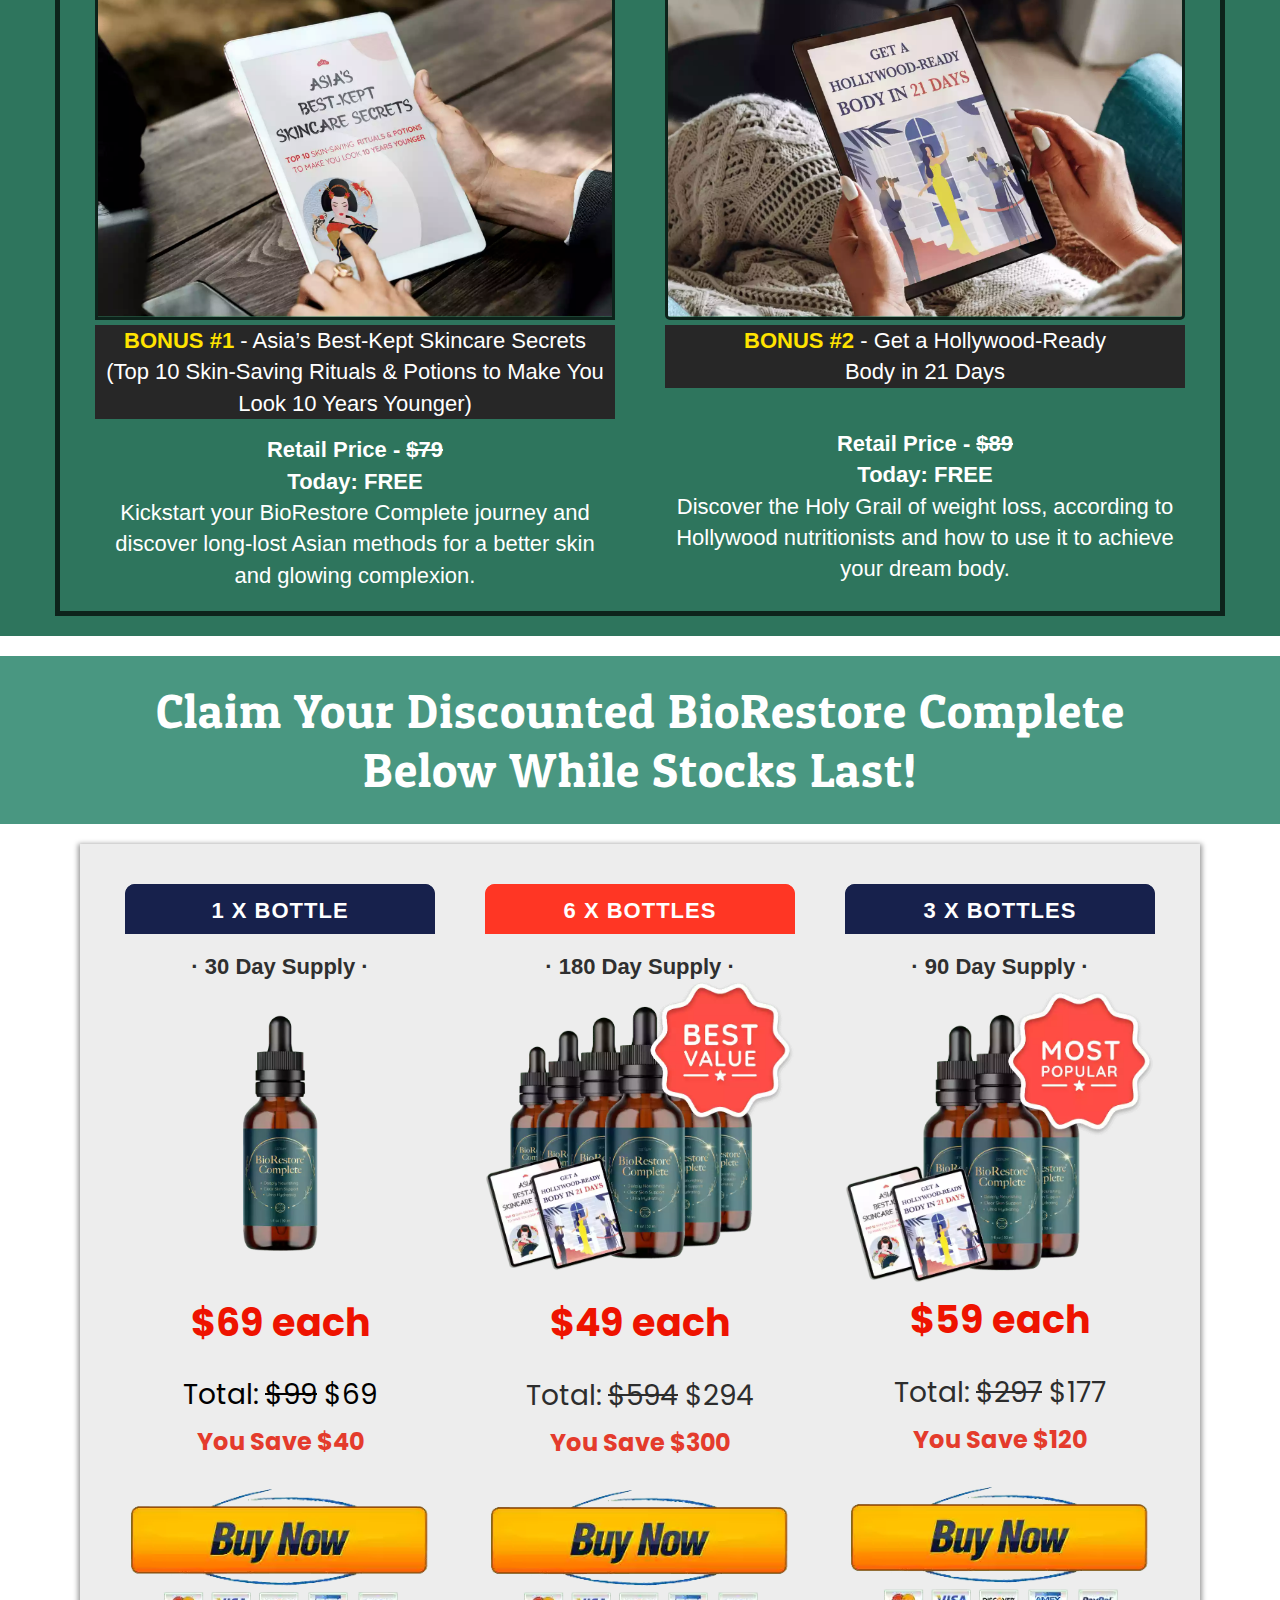
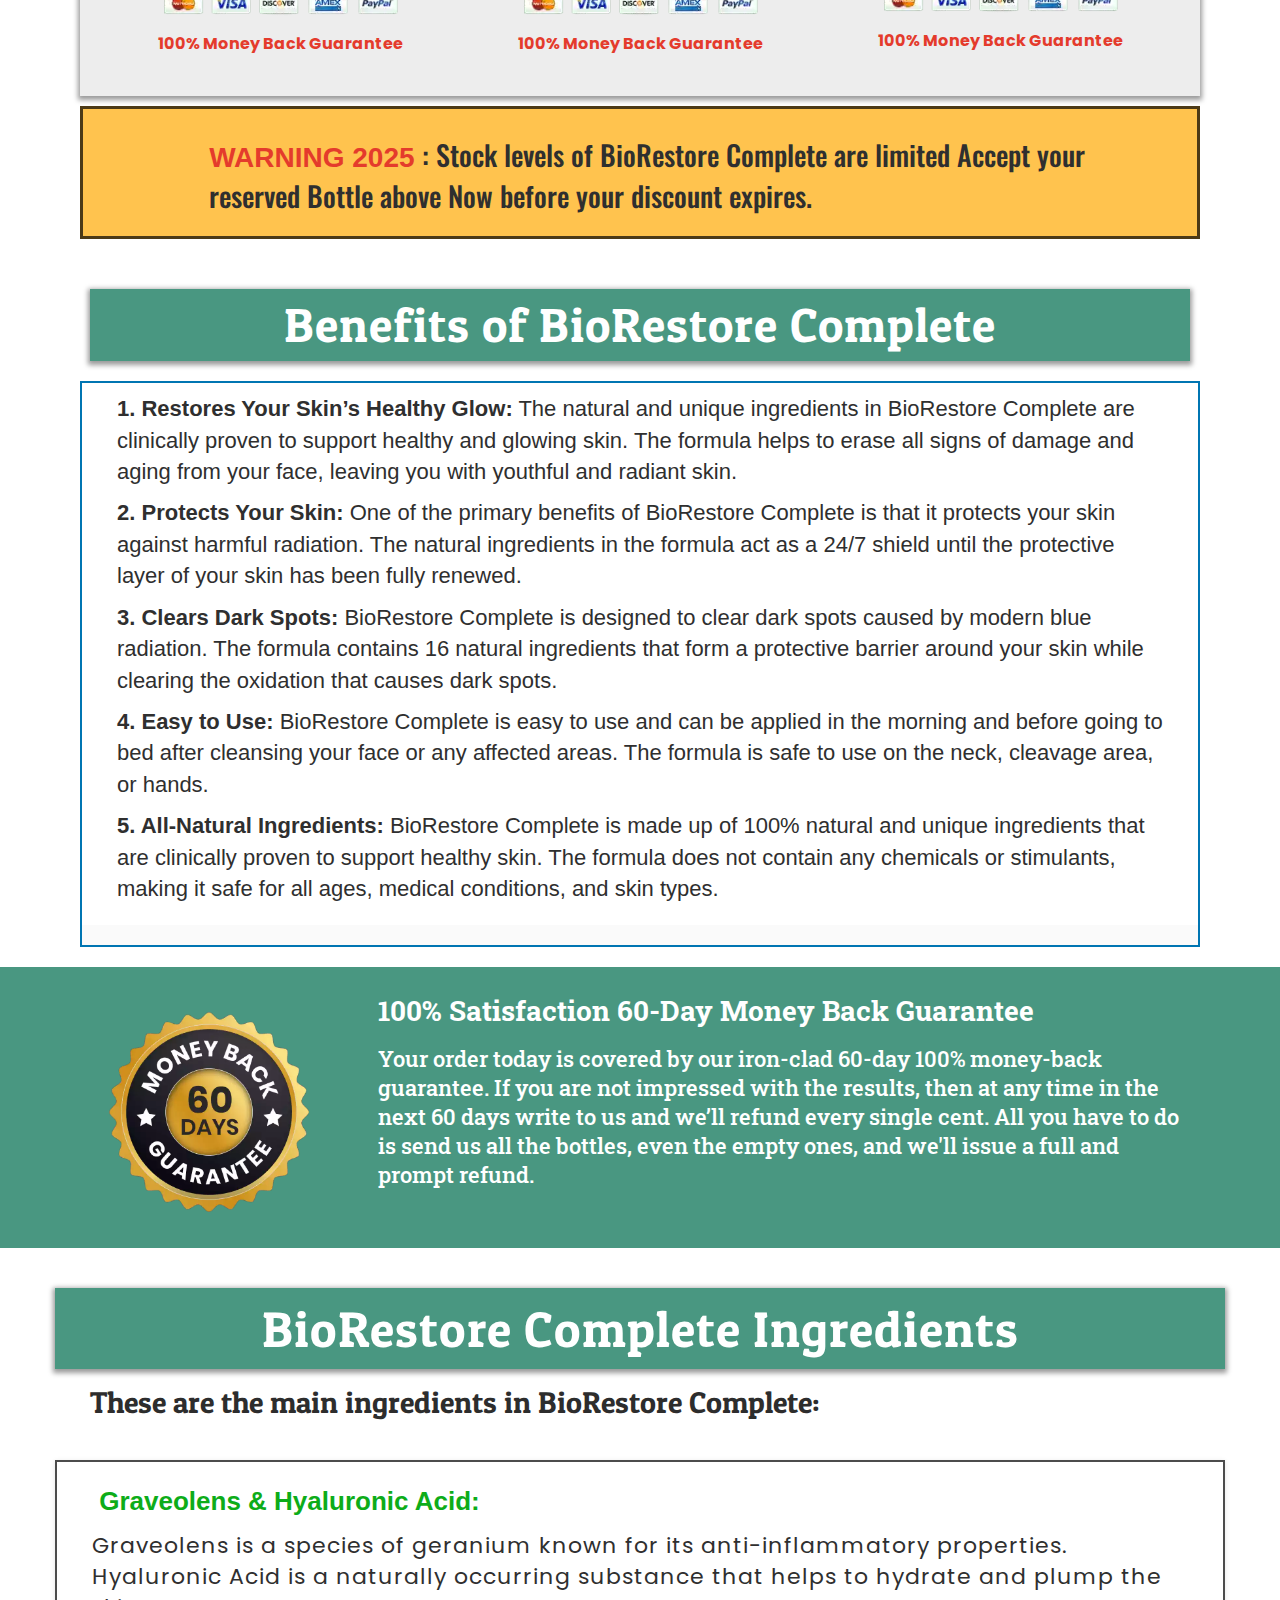
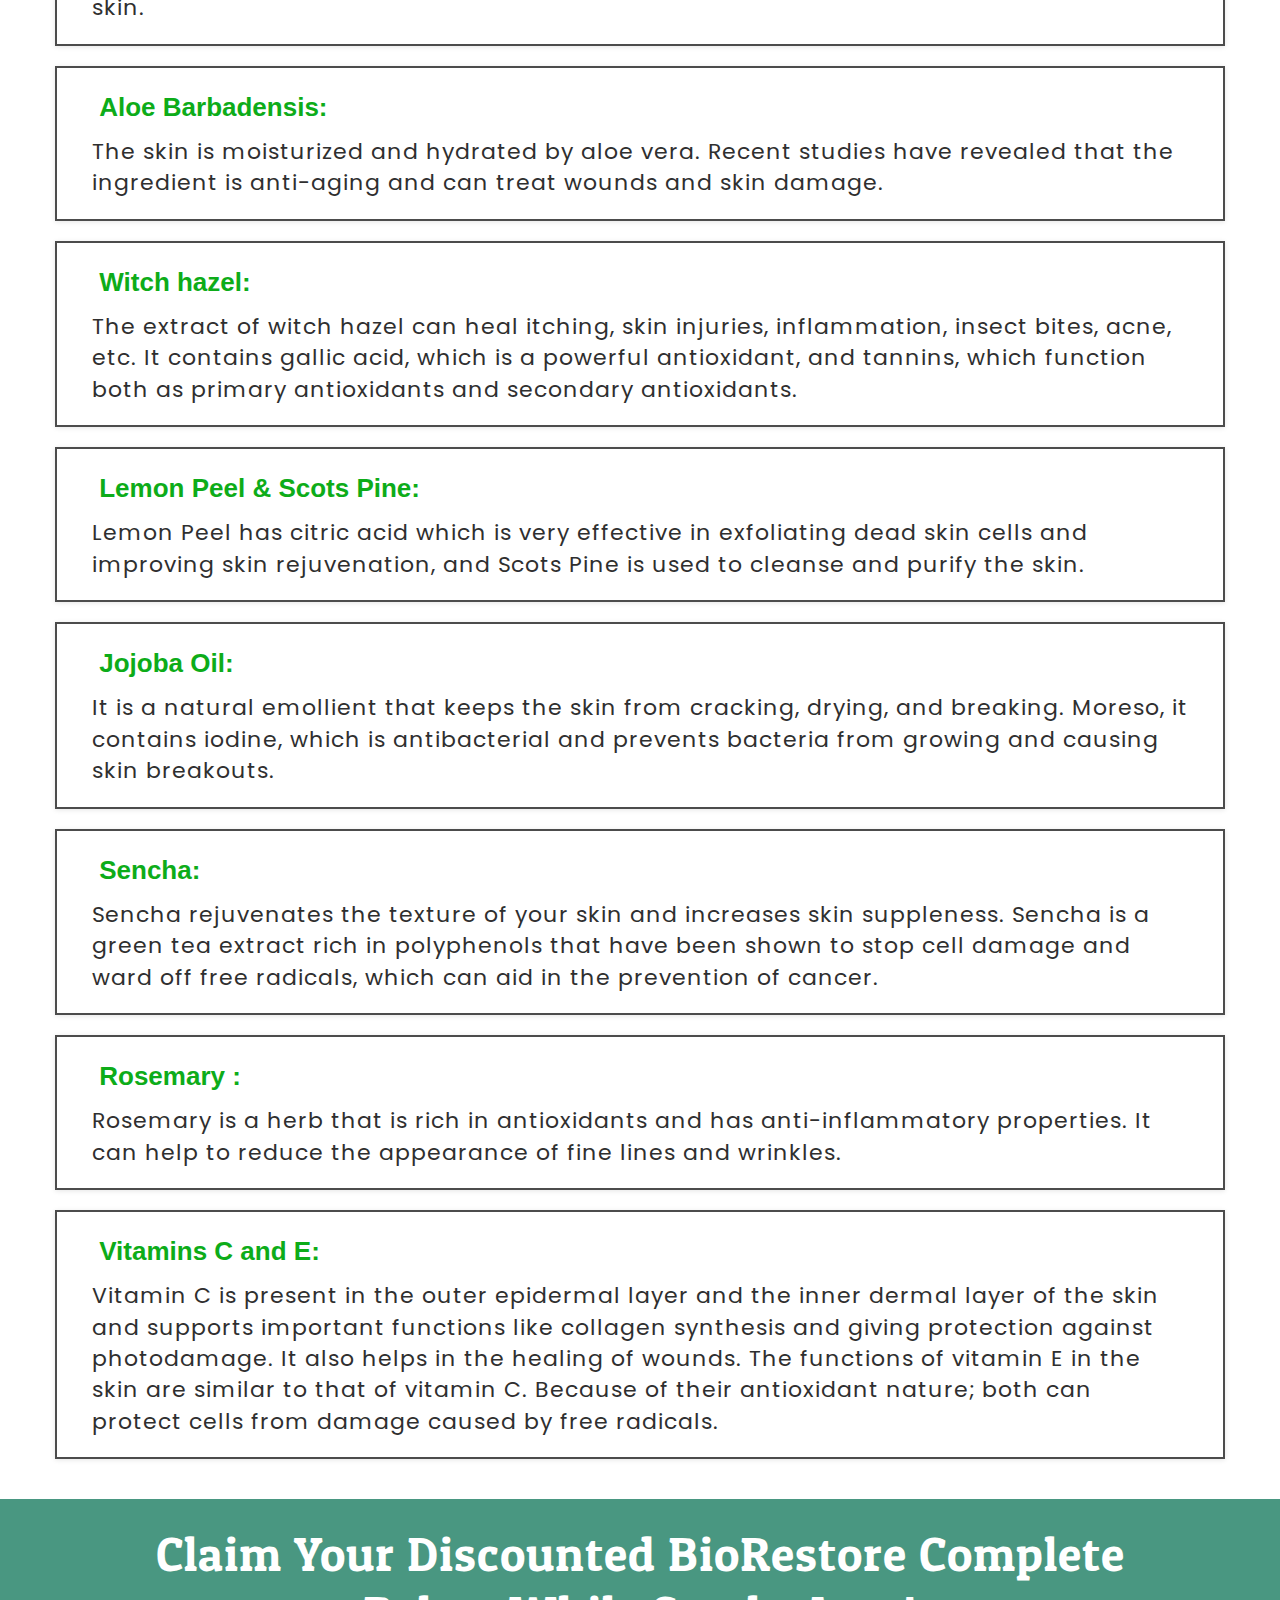
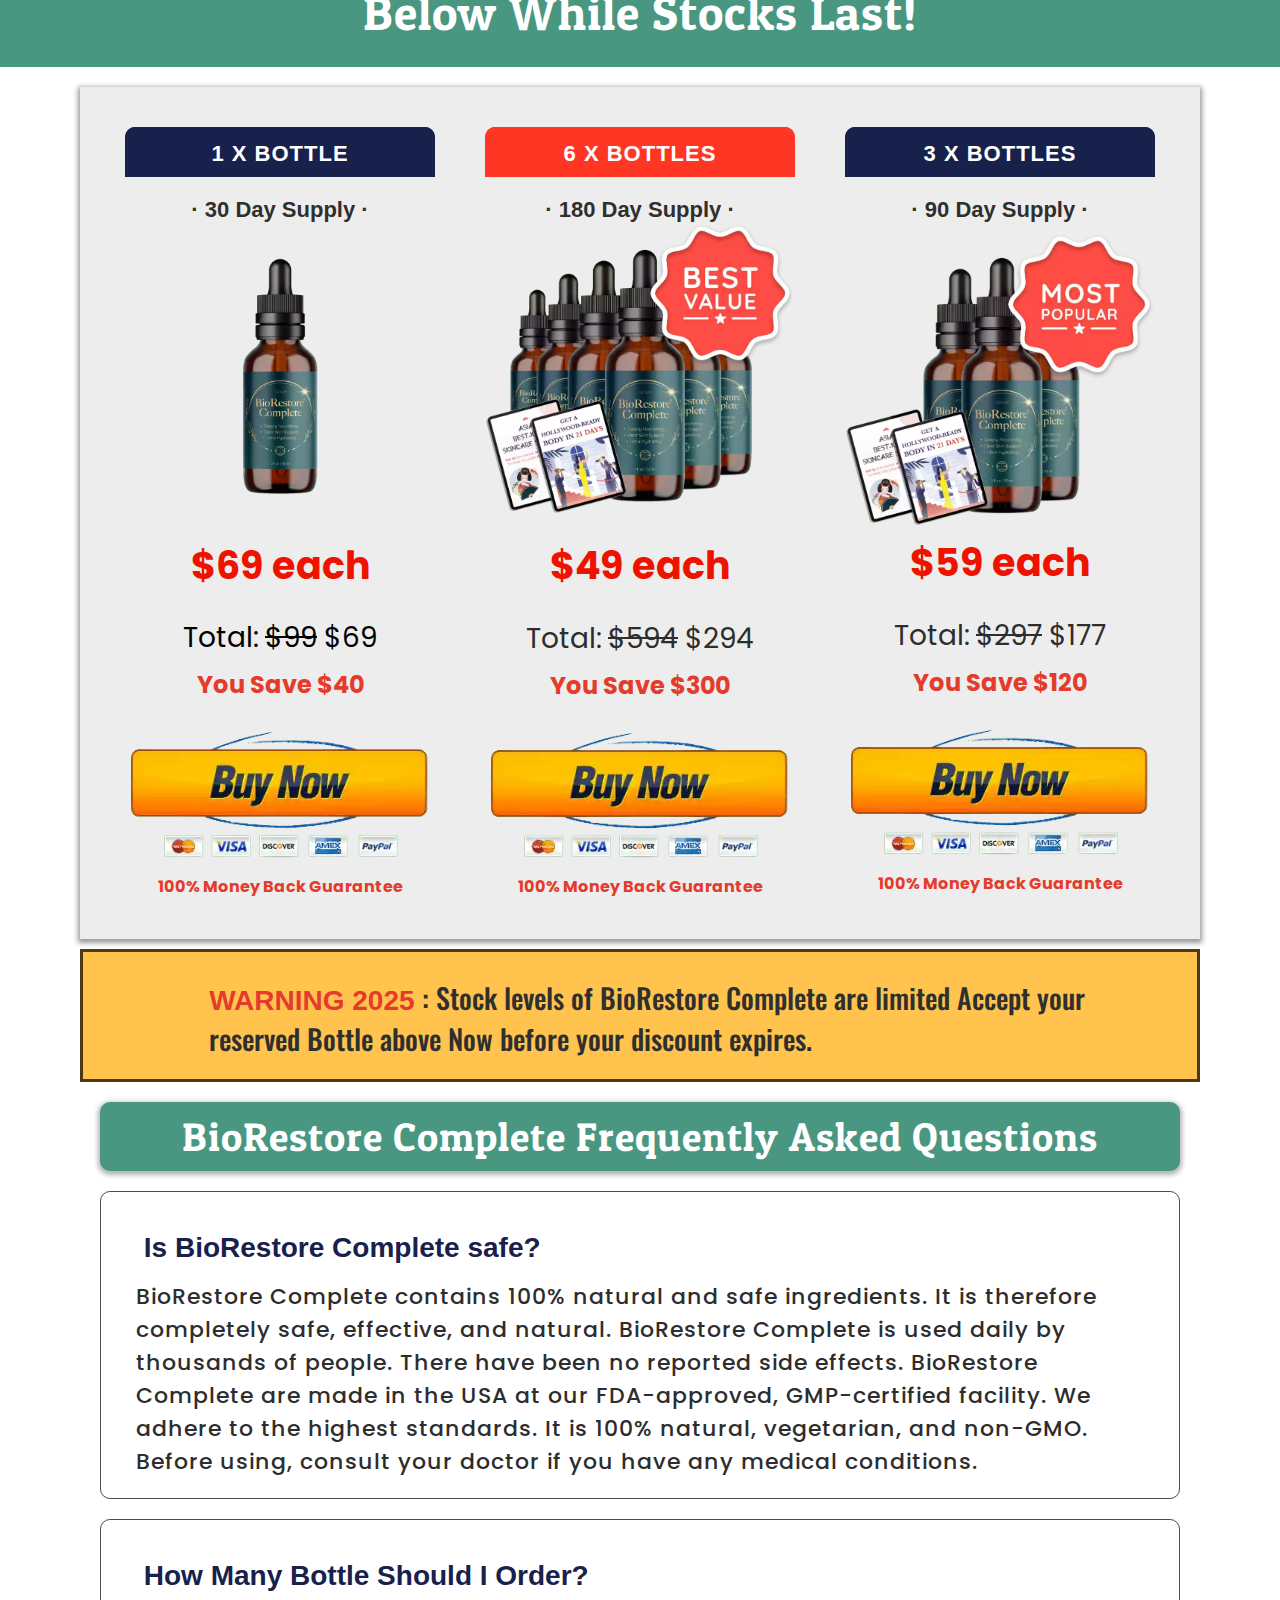
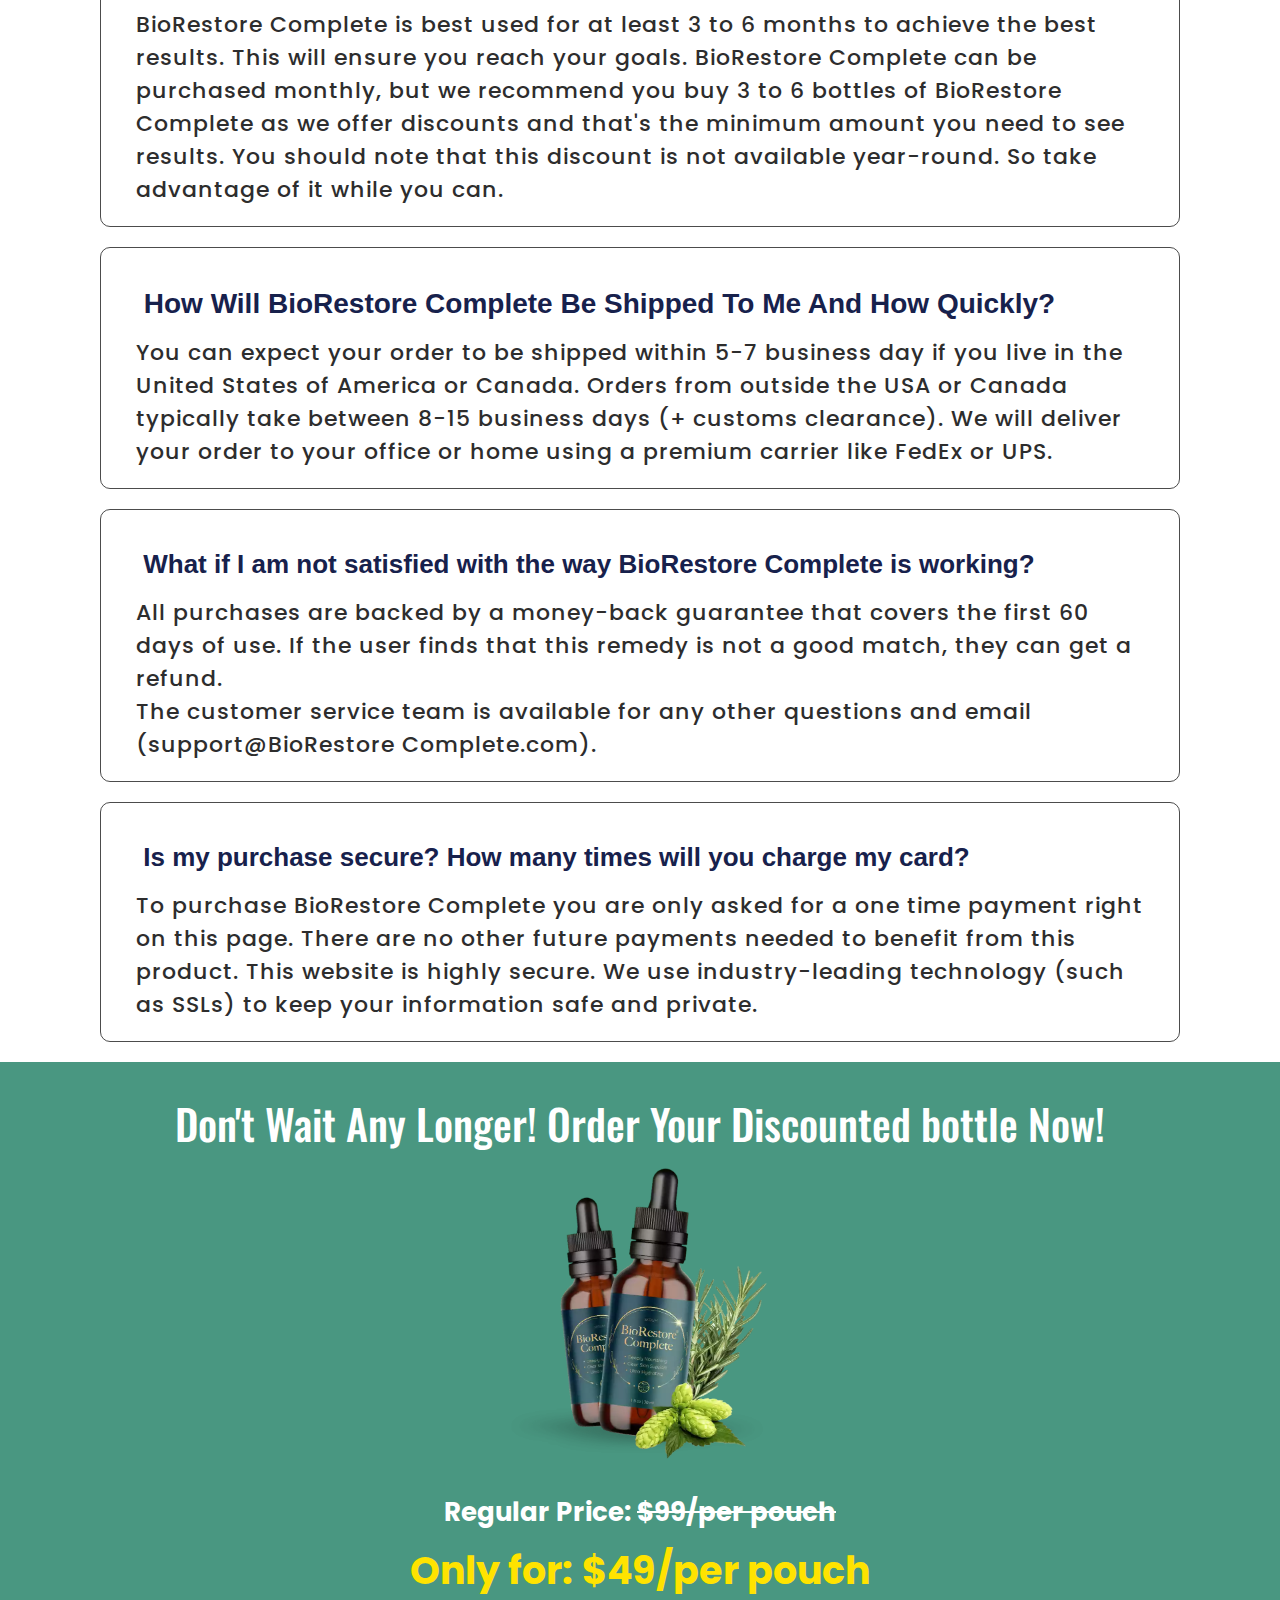
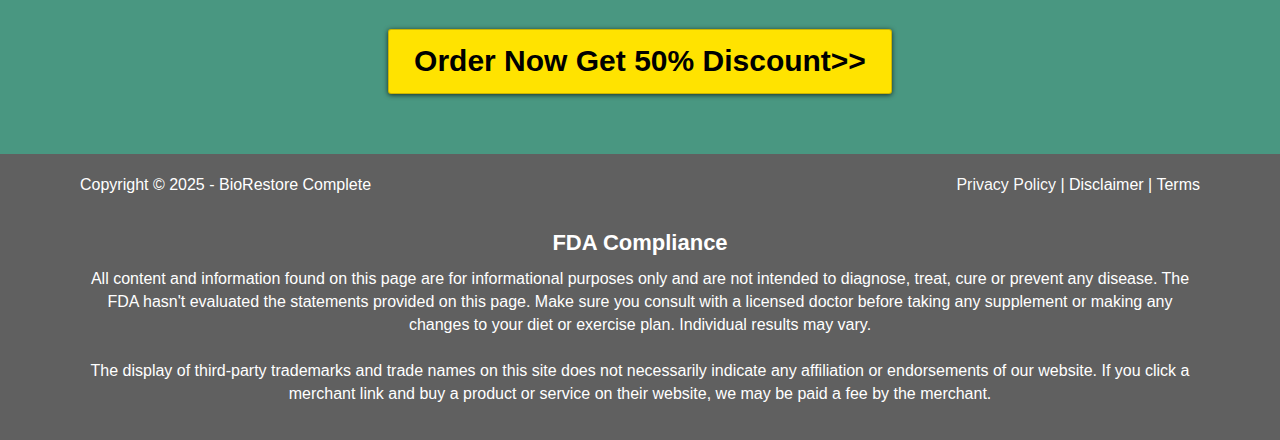
==== commit 23eb0e42: "jg" ====
--- a/index.html
+++ b/index.html
@@ -483,7 +483,7 @@
                 data-element-theme="customized">
                 <img src="[data-uri]"
                   class="elIMG ximg thumbnailImageDark img-circle" alt="biorestore complete testimonial by Lacey Hayes"
-                  style width data-src="hosted/biorestore-complete-testimonial-by-Lacey-Hayes.png" tabindex="0">
+                  style width data-src="hosted/biorestore-complete-testimonial-by-Lacey-Hayes.webp" tabindex="0">
               </div>
             </div>
           </div>
